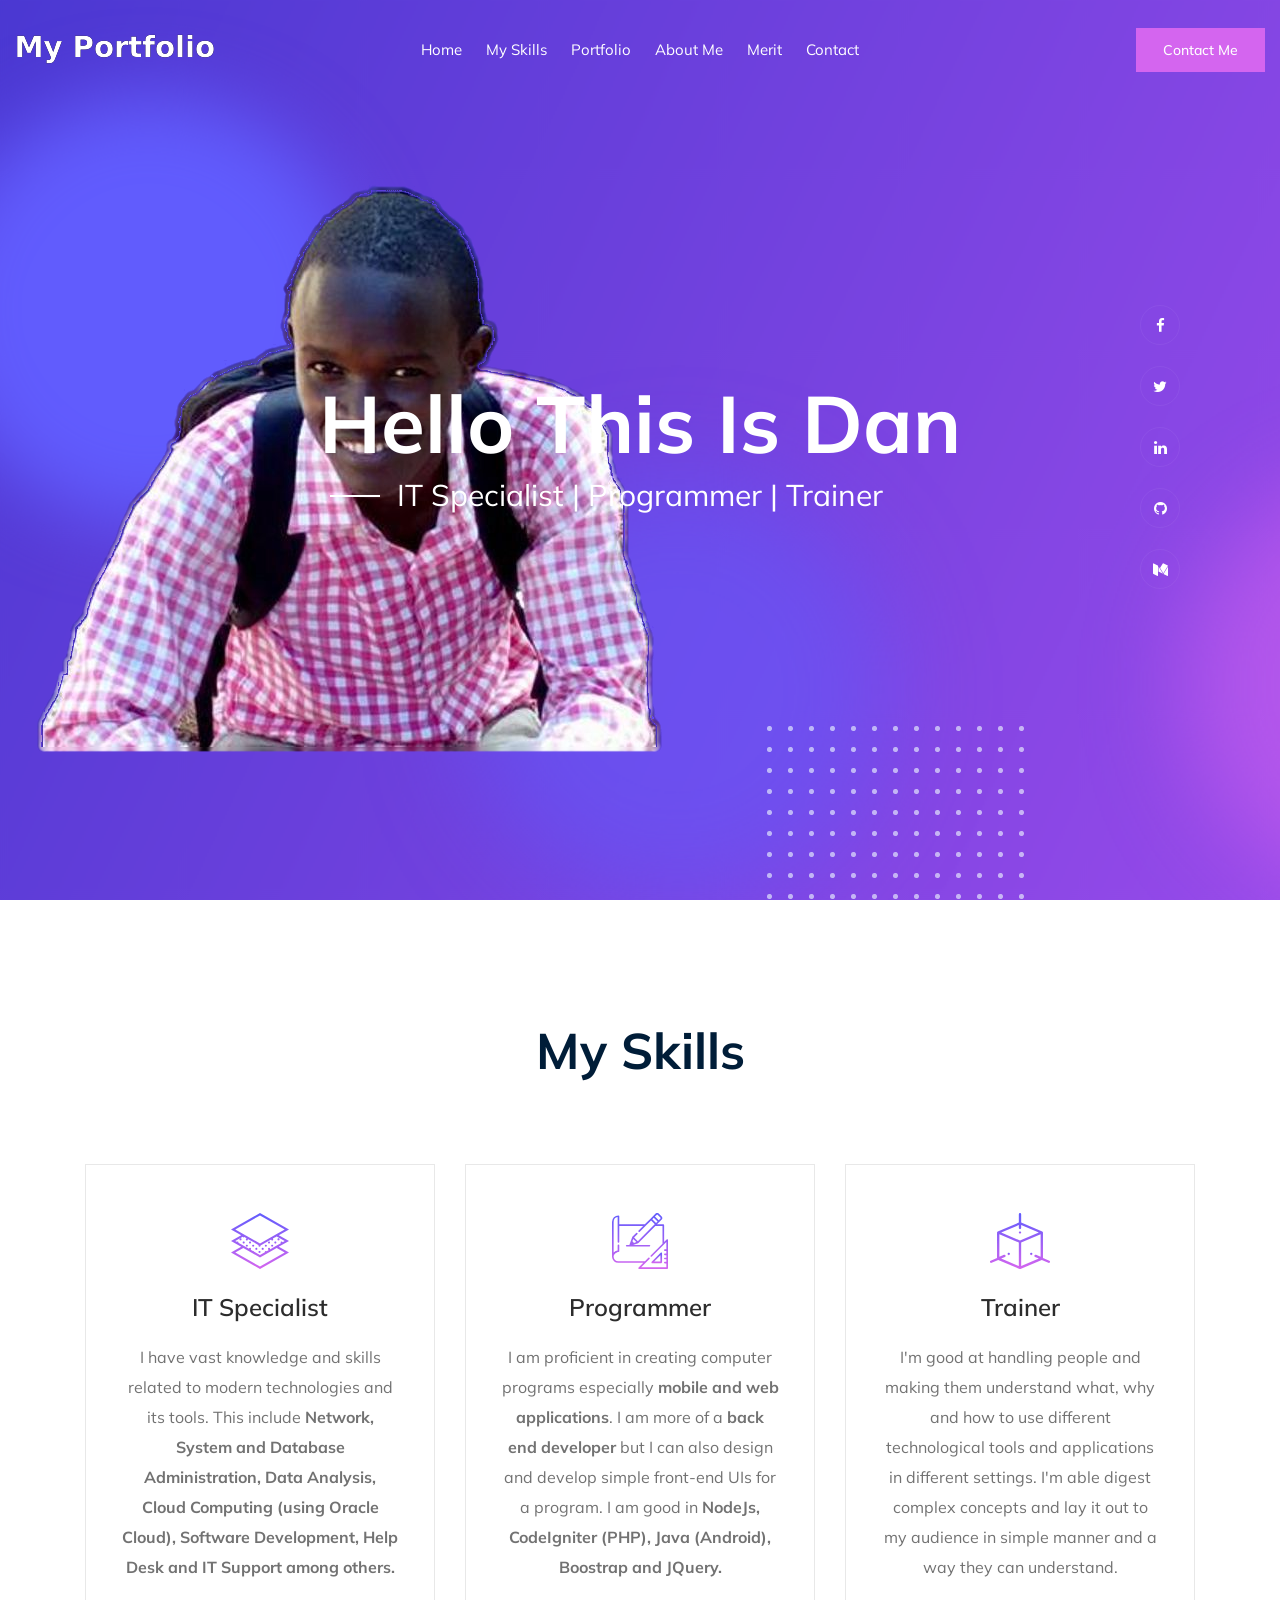
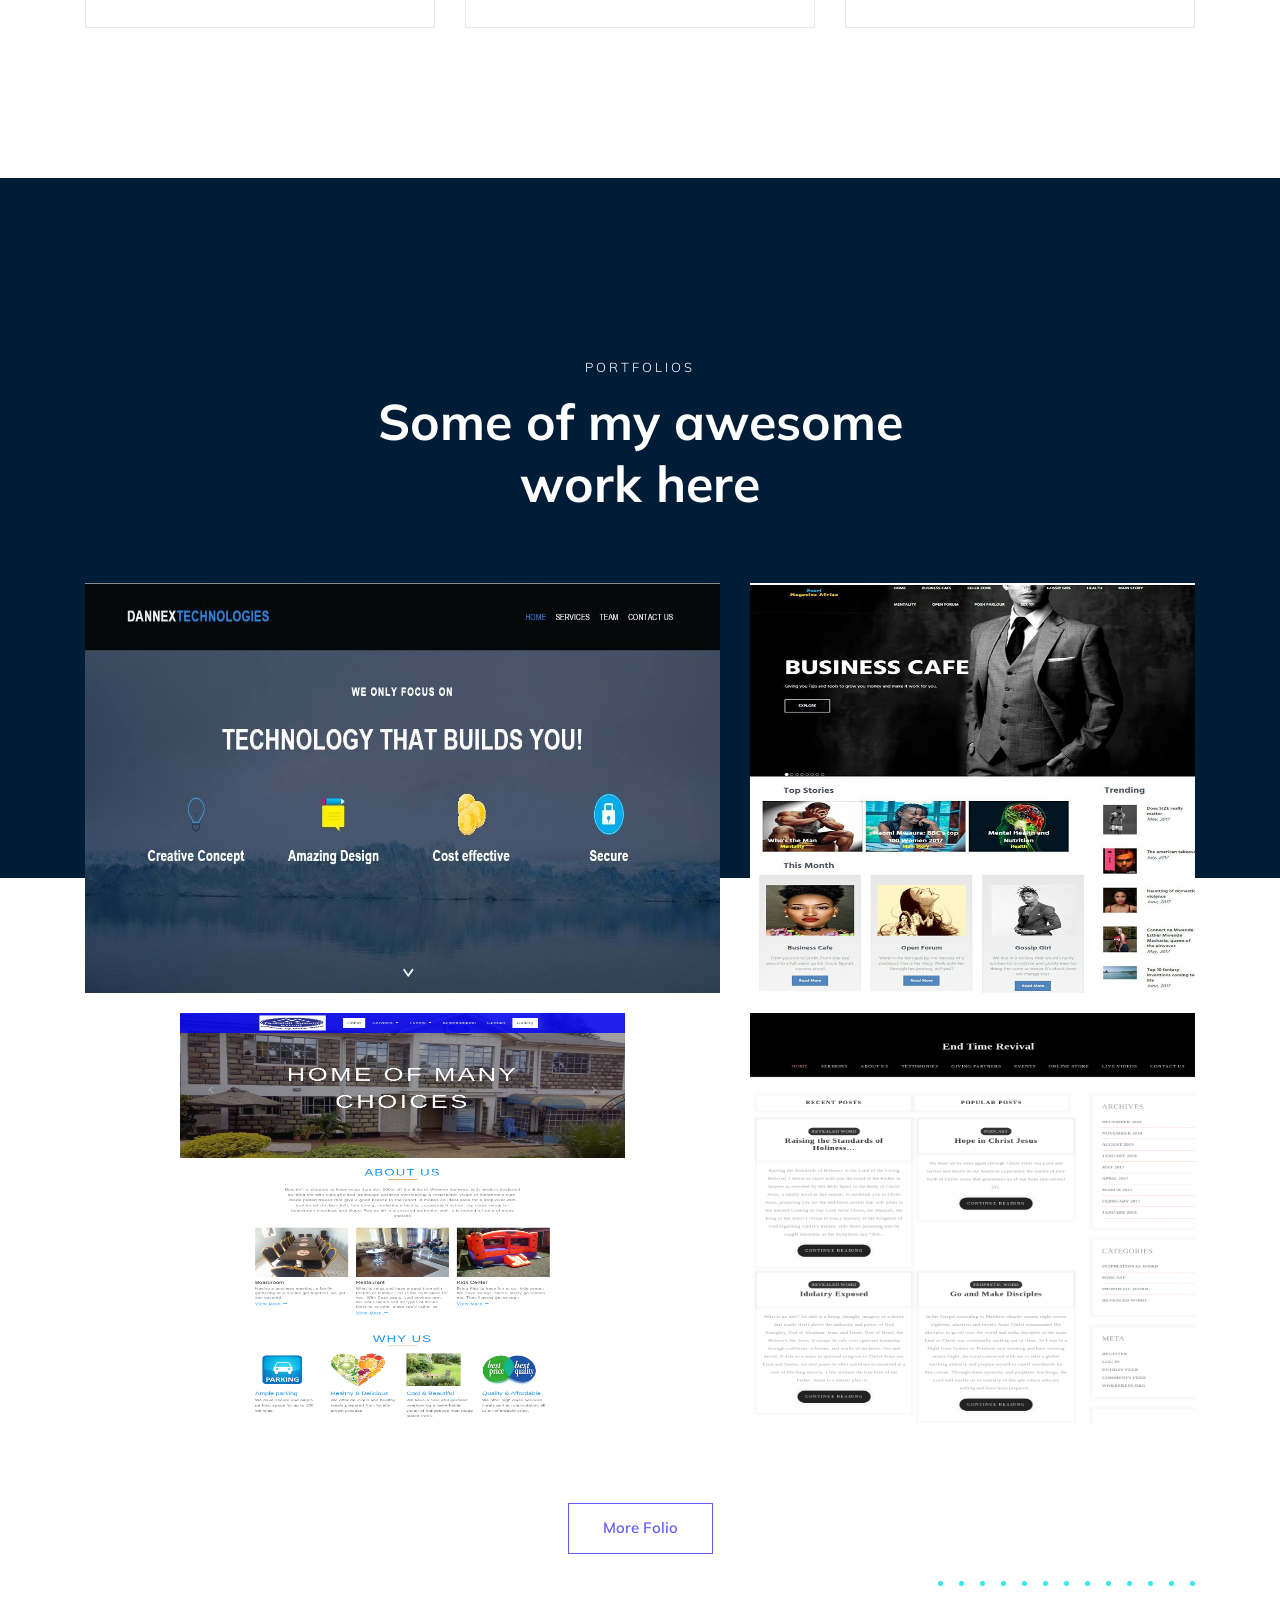
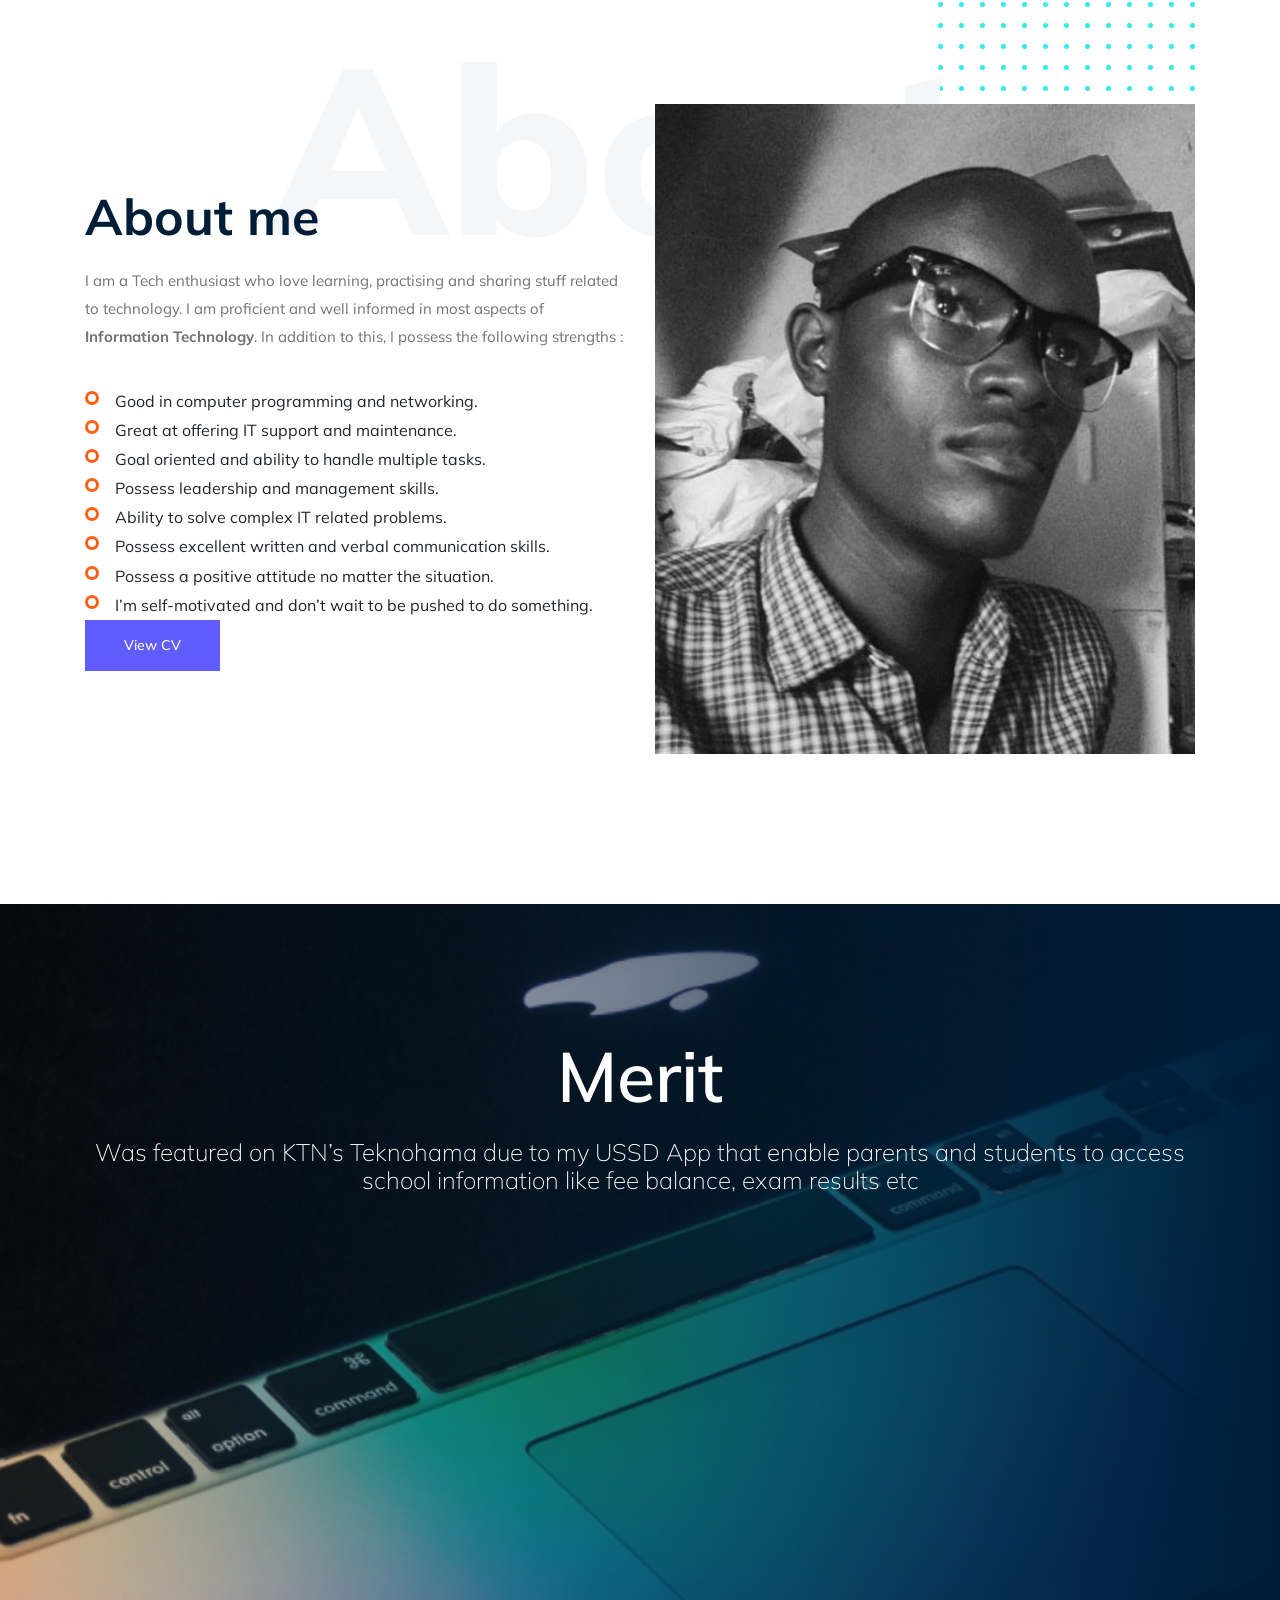
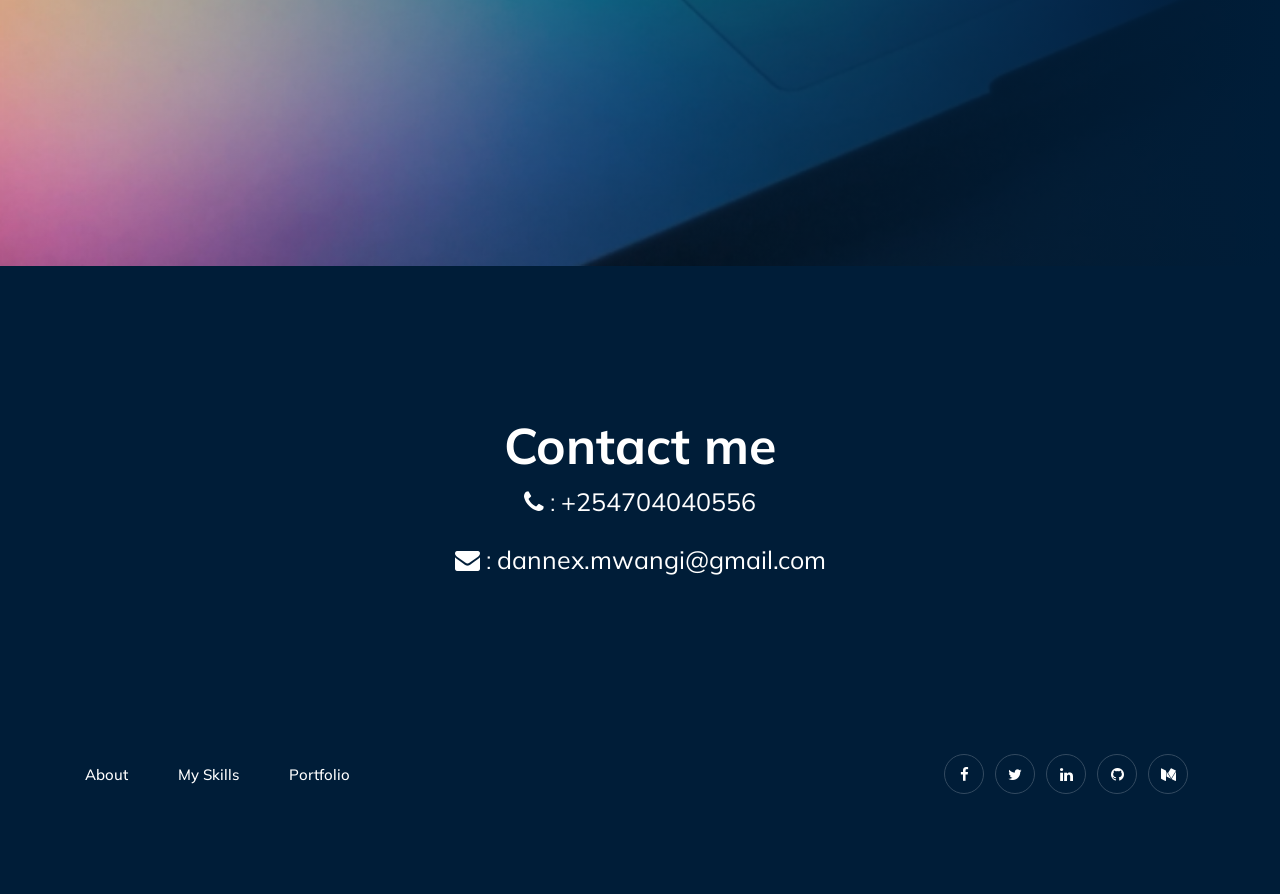
==== index.html @ 3b5d4f6f "initial commit" ====
<!doctype html>
<html class="no-js" lang="eng">

<head>
    <meta charset="utf-8">
    <meta http-equiv="x-ua-compatible" content="ie=edge">
    <title>My Portfolio</title>
    <meta name="description" content="portfolio for daniel mwangi gachohi (dannex daniels) sharing his skills, experience and everything about his career.">
    <meta name="viewport" content="width=device-width, initial-scale=1">

    <!-- <link rel="manifest" href="site.webmanifest"> -->
    <!-- Place favicon.ico in the root directory -->

    <!-- CSS here -->
    <link rel="stylesheet" href="css/bootstrap.min.css">
    <link rel="stylesheet" href="css/owl.carousel.min.css">
    <link rel="stylesheet" href="css/magnific-popup.css">
    <link rel="stylesheet" href="css/font-awesome.min.css">
    <link rel="stylesheet" href="css/themify-icons.css">
    <link rel="stylesheet" href="css/nice-select.css">
    <link rel="stylesheet" href="css/flaticon.css">
    <link rel="stylesheet" href="css/gijgo.css">
    <link rel="stylesheet" href="css/animate.min.css">
    <link rel="stylesheet" href="css/slick.css">
    <link rel="stylesheet" href="css/slicknav.css">
    <link rel="stylesheet" href="css/style.css">
    <!-- <link rel="stylesheet" href="css/responsive.css"> -->
</head>

<body>
    <!--[if lte IE 9]>
            <p class="browserupgrade">You are using an <strong>outdated</strong> browser. Please <a href="https://browsehappy.com/">upgrade your browser</a> to improve your experience and security.</p>
        <![endif]-->

    <!-- header-start -->
    <header>
        <div class="header-area ">
            <div id="sticky-header" class="main-header-area">
                <div class="container-fluid">
                    <div class="row align-items-center">
                        <div class="col-xl-3 col-lg-2">
                            <div class="logo">
                                <a href="index.html">
                                    <img src="img/logo.png" alt="">
                                </a>
                            </div>
                        </div>
                        <div class="col-xl-6 col-lg-7">
                            <div class="main-menu  d-none d-lg-block">
                                <nav>
                                    <ul id="navigation">
                                        <li><a class="active" href="index.html">home</a></li>
                                        <li><a href="#my_skills">My Skills</a></li>
                                        <li><a href="#portfolio">Portfolio</a></li>
                                        <li><a href="#about_me">About Me</a></li>
                                        <li><a href="#merit">Merit</a></li>
                                        <li><a href="#contact">Contact</a></li>
                                    </ul>
                                </nav>
                            </div>
                        </div>
                        <div class="col-xl-3 col-lg-3 d-none d-lg-block">
                            <div class="Appointment">
                                <div class="book_btn d-none d-lg-block">
                                    <a  href="#contact">Contact Me</a>
                                </div>
                            </div>
                        </div>
                        <div class="col-12">
                            <div class="mobile_menu d-block d-lg-none"></div>
                        </div>
                    </div>

                </div>
            </div>
        </div>
    </header>
    <!-- header-end -->

    <!-- slider_area_start -->
    <div class="slider_area">
        <div class="single_slider  d-flex align-items-center slider_bg_1">
            <div class="container">
                <div class="row align-items-center">
                    <div class="col-md-12">
                        <div class="slider_text text-center">
                            <h3>
                                Hello This is Dan
                            </h3>
                            <span>IT Specialist | Programmer | Trainer</span>
                        </div>
                    </div>
                </div>
            </div>
            <div class="shap_pattern d-none d-lg-block">
                <img src="img/about/grid.png" alt="">
            </div>
            <div class="social_links">
                <ul>
                    <li><a href="https://www.facebook.com/Dannex.Daniels"> <i class="fa fa-facebook"></i> </a></li>
                    <li><a href="https://www.twitter.com/danieldannex"> <i class="fa fa-twitter"></i> </a></li>
                    <li><a href="https://www.linkedin.com/in/daniel-mwangi-b3950995"> <i class="fa fa-linkedin"></i> </a></li>
                    <li><a href="https://www.github.com/DannexDaniels"> <i class="fa fa-github"></i> </a></li>
                    <li><a href="https://medium.com/@dannexdaniels"> <i class="fa fa-medium"></i> </a></li>
                </ul>
            </div>

        </div>
    </div>
    <!-- slider_area_end -->

    <!-- service_area  -->
    <div class="service_area" id="my_skills">
        <div class="container">
            <div class="row">
                <div class="col-xl-12">
                    <div class="section_title text-center mb-65">
                        <h3>My Skills</h3>
                    </div>
                </div>
            </div>
            <div class="row">
                <div class="col-xl-4 col-md-4">
                    <div class="single_service text-center">
                        <div class="icon">
                            <img src="img/svg_icon/1.svg" alt="">
                        </div>
                        <h3>IT Specialist</h3>
                        <p>I have vast knowledge and skills related to modern technologies and its tools. This include <strong>Network, System and Database Administration, Data Analysis, Cloud Computing (using Oracle Cloud), Software Development, Help Desk and IT Support among others.</strong></p>
                    </div>
                </div>
                <div class="col-xl-4 col-md-4">
                    <div class="single_service text-center">
                        <div class="icon">
                            <img src="img/svg_icon/2.svg" alt="">
                        </div>
                        <h3>Programmer</h3>
                        <p>I am proficient in creating computer programs especially <strong>mobile and web applications</strong>. I am more of a <strong>back end developer</strong> but I can also design and develop simple front-end UIs for a program. I am good in <strong>NodeJs, CodeIgniter (PHP), Java (Android), Boostrap and JQuery.</strong></p>
                    </div>
                </div>
                <div class="col-xl-4 col-md-4">
                    <div class="single_service text-center">
                        <div class="icon">
                            <img src="img/svg_icon/3.svg" alt="">
                        </div>
                        <h3>Trainer</h3>
                        <p>I'm good at handling people and making them understand what, why and how to use different technological tools and applications in different settings. I'm able digest complex concepts and lay it out to my audience in simple manner and a way they can understand. </p>
                    </div>
                </div>
            </div>
        </div>
    </div>
    <!--/ service_area  -->

    <!-- portfolio_area -->
    <div class="portfolio_area portfolio_bg_1" id="portfolio">
        <div class="container">
            <div class="row">
                <div class="col-xl-12">
                    <div class="section_title white_text text-center">
                        <span>Portfolios</span>
                        <h3>Some of my awesome <br>
                                work here</h3>
                    </div>
                </div>
            </div>
        </div>
    </div>
    <!--/ portfolio_area -->

    <!-- portfolio_image_area  -->
    <div class="portfolio_image_area">
        <div class="container">
            <div class="row">
                <div class="col-xl-7 col-md-7">
                    <div class="single_Portfolio">
                        <div class="portfolio_thumb">
                            <img src="img/portfolio/dannex.jpg" alt="">
                        </div>
                        <a href="img/portfolio/dannex.jpg" class="popup popup-image"></a>
                        <div class="portfolio_hover">
                            <div class="title">
                                    <h3>Dannex Technologies website</h3>
                            </div>
                        </div>
                    </div>
                </div>
                <div class="col-xl-5 col-md-5">
                    <div class="single_Portfolio">
                        <div class="portfolio_thumb">
                            <img src="img/portfolio/pearl.jpg" alt="">
                        </div>
                        <a href="img/portfolio/pearl.jpg" class="popup popup-image"></a>
                        <div class="portfolio_hover">
                            <div class="title">
                                    <h3>Pearl Online Magazine</h3>
                            </div>
                        </div>
                    </div>
                </div>
                <div class="col-xl-1 col-md-1 col-lg-1">

                </div>
                <div class="col-xl-5 col-md-5 col-lg-5">
                    <div class="single_Portfolio">
                        <div class="portfolio_thumb">
                            <img src="img/portfolio/downhill.png" alt="">
                        </div>
                        <a href="img/portfolio/downhill.png" class="popup popup-image"></a>
                        <div class="portfolio_hover">
                            <div class="title">
                                    <h3>Downhill Restaurant Website</h3>
                            </div>
                        </div>
                    </div>
                </div>
                <div class="col-xl-1 col-md-1 col-lg-1">

                </div>
                <div class="col-xl-5 col-md-5 col-lg-5">
                    <div class="single_Portfolio">
                        <div class="portfolio_thumb">
                            <img src="img/portfolio/endtimes.png" alt="">
                        </div>
                        <a href="img/portfolio/endtimes.png" class="popup popup-image"></a>
                        <div class="portfolio_hover">
                            <div class="title">
                                    <h3>End Times Revival Website</h3>
                            </div>
                        </div>
                    </div>
                </div>
            </div>
            <div class="row">
                <div class="col-xl-12">
                    <div class="more_portfolio text-center">
                        <a class="line_btn" href="#">More Folio</a>
                    </div>
                </div>
            </div>
        </div>
    </div>
    <!--/ portfolio_image_area  -->

    <!-- about_me  -->
    <div class="about_me" id="about_me">
        <div class="about_large_title d-none d-lg-block">
                About
        </div>
        <div class="container">
            <div class="row align-items-center">
                <div class="col-xl-6 col-md-6">
                    <div class="about_e_details">
                        <h3>About me</h3>
                        <p> I am a Tech enthusiast who love learning, practising and sharing stuff related to technology. I am proficient and well informed in most aspects of <strong>Information Technology</strong>. In addition to this, I possess the following strengths :</p>
                        <div class="">
                            <ul class="unordered-list">
                                <li>Good in computer programming and networking.</li>
                                <li>Great at offering IT support and maintenance.</li>
                                <li>Goal oriented and ability to handle multiple tasks.</li>
                                <li>Possess leadership and management skills.</li>
                                <li>Ability to solve complex IT related problems.</li>
                                <li>Possess excellent written and verbal communication skills.</li>
                                <li>Possess a positive attitude no matter the situation.</li>
                                <li>I’m self-motivated and don’t wait to be pushed to do something.</li>
                            </ul>
                        </div>
                        <div class="download_cv">
                            <a class="boxed-btn3" href="https://docs.google.com/document/d/1R4op0Xu1MMevDq2A_UD_5sKNTff9Oa8b3oMnlu7GTB0/edit?usp=sharing">View CV</a>
                        </div>
                    </div>
                </div>
                <div class="col-xl-6 col-md-6">
                    <div class="about_img">
                        <div class="color_pattern d-none d-lg-block">
                            <img src="img/about/color_grid.png" alt="">
                        </div>
                        <div class="my_Pic">
                                <img src="img/about/about.png" alt="">
                        </div>
                    </div>
                </div>
            </div>
        </div>
    </div>
    <!--/ about_me  -->

    <!--<div class="counter_area">
        <div class="container">
            <div class="row">
                <div class="col-xl-4 col-md-4">
                    <div class="single_counter text-center">
                        <h3>
                            <span class="counter" >520 </span><span>+</span>
                        </h3>
                        <p>Total Projects</p>
                    </div>
                </div>
                <div class="col-xl-4 col-md-4">
                    <div class="single_counter text-center">
                        <h3>
                            <span class="counter">244 </span>
                        </h3>
                        <p>On Going Projects</p>
                    </div>
                </div>
                <div class="col-xl-4 col-md-4">
                    <div class="single_counter text-center">
                        <h3>
                            <span class="counter" >95 </span> <span>%</span>
                        </h3>
                        <p>Job Success</p>
                    </div>
                </div>
            </div>
        </div>
    </div>-->

    <!-- testimonial_area  -->
    <div class="testimonial_area " id="merit">
            <div class="container">
                <div class="row">
                    <div class="col-xl-12">
                        <div class="merit_area">
                            <center><h3 style="font-size: 70px;font-weight: 600;color: #ffffff;">Merit</h3>
                                <p style="font-size: 24px;font-weight: 200;color: #ffffff;margin-top: 20px;margin-bottom: 36px;">Was featured on KTN’s Teknohama due to my USSD App that enable parents and students to access school information like fee balance, exam results etc</p></center>
                            <iframe width="100%" height="500" src="https://www.youtube.com/embed/jx09dMJZLlM" frameborder="0" allow="accelerometer; autoplay; encrypted-media; gyroscope; picture-in-picture" allowfullscreen></iframe>
                        </div>
                    </div>
                </div>
            </div>
        </div>
        <!-- /testimonial_area  -->
    
    <div class="discuss_projects" id="contact">
        <div class="container">
            <div class="row">
                <div class="col-xl-12">
                    <div class="project_text text-center">
                        <h3>Contact me</h3>

                        <p style="font-size: 25px"><i class="fa fa-phone"></i> : <strong>+254704040556</strong></p>
                        <p style="font-size: 25px"><i class="fa fa-envelope"></i> : <strong>dannex.mwangi@gmail.com</strong> </p>
                    </div>
                </div>
            </div>
        </div>
    </div>

    <!-- footer start -->
    <footer class="footer">
        <div class="footer_top">
            <div class="container">
                <div class="row align-items-center">
                    <div class="col-xl-6 col-md-6">
                        <div class="menu_links">
                            <ul>
                                <li><a href="#about_me">About</a></li>
                                <li><a href="#my_skills">My Skills</a></li>
                                <li><a href="#portfolio">Portfolio</a></li>
                            </ul>
                        </div>
                    </div>
                    <div class="col-xl-6 col-md-6">
                        <div class="socail_links">
                            <ul>
                                <li><a href="https://www.facebook.com/Dannex.Daniels"> <i class="fa fa-facebook"></i> </a></li>
                                <li><a href="https://www.twitter.com/danieldannex"> <i class="fa fa-twitter"></i> </a></li>
                                <li><a href="https://www.linkedin.com/in/daniel-mwangi-b3950995"> <i class="fa fa-linkedin"></i> </a></li>
                                <li><a href="https://www.github.com/DannexDaniels"> <i class="fa fa-github"></i> </a></li>
                                <li><a href="https://medium.com/@dannexdaniels"> <i class="fa fa-medium"></i> </a></li>
                            </ul>
                        </div>
                    </div>
                </div>
            </div>
        </div>
        <!--<div class="copy-right_text">
            <div class="container">
                <div class="footer_border"></div>
                <div class="row">
                    <div class="col-xl-12">
                        <p class="copy_right text-center">
                            &lt;!&ndash; Link back to Colorlib can't be removed. Template is licensed under CC BY 3.0. &ndash;&gt;
Copyright &copy;<script>document.write(new Date().getFullYear());</script> All rights reserved | This template is made with <i class="fa fa-heart-o" aria-hidden="true"></i> by <a href="https://colorlib.com" target="_blank">Colorlib</a>
&lt;!&ndash; Link back to Colorlib can't be removed. Template is licensed under CC BY 3.0. &ndash;&gt;
                        </p>
                    </div>
                </div>
            </div>
        </div>-->
    </footer>
    <!--/ footer end  -->

    <!-- JS here -->
    <script src="js/vendor/modernizr-3.5.0.min.js"></script>
    <script src="js/vendor/jquery-1.12.4.min.js"></script>
    <script src="js/popper.min.js"></script>
    <script src="js/bootstrap.min.js"></script>
    <script src="js/owl.carousel.min.js"></script>
    <script src="js/isotope.pkgd.min.js"></script>
    <script src="js/ajax-form.js"></script>
    <script src="js/waypoints.min.js"></script>
    <script src="js/jquery.counterup.min.js"></script>
    <script src="js/imagesloaded.pkgd.min.js"></script>
    <script src="js/scrollIt.js"></script>
    <script src="js/jquery.scrollUp.min.js"></script>
    <script src="js/wow.min.js"></script>
    <script src="js/nice-select.min.js"></script>
    <script src="js/jquery.slicknav.min.js"></script>
    <script src="js/jquery.magnific-popup.min.js"></script>
    <script src="js/plugins.js"></script>
    <script src="js/gijgo.min.js"></script>

    <!--contact js-->
    <script src="js/contact.js"></script>
    <script src="js/jquery.ajaxchimp.min.js"></script>
    <script src="js/jquery.form.js"></script>
    <script src="js/jquery.validate.min.js"></script>
    <script src="js/mail-script.js"></script>

    <script src="js/main.js"></script>
</body>

</html>
---- css/themify-icons.css ----
@font-face {
	font-family: 'themify';
	src:url('../fonts/themify.eot?-fvbane');
	src:url('../fonts/themify.eot?#iefix-fvbane') format('embedded-opentype'),
		url('../fonts/themify.woff?-fvbane') format('woff'),
		url('../fonts/themify.ttf?-fvbane') format('truetype'),
		url('../fonts/themify.svg?-fvbane#themify') format('svg');
	font-weight: normal;
	font-style: normal;
}

[class^="ti-"], [class*=" ti-"] {
	font-family: 'themify';
	/* speak: none; */
	font-style: normal;
	font-weight: normal;
	font-variant: normal;
	text-transform: none;
	line-height: 1;

	/* Better Font Rendering =========== */
	-webkit-font-smoothing: antialiased;
	-moz-osx-font-smoothing: grayscale;
}

.ti-wand:before {
	content: "\e600";
}
.ti-volume:before {
	content: "\e601";
}
.ti-user:before {
	content: "\e602";
}
.ti-unlock:before {
	content: "\e603";
}
.ti-unlink:before {
	content: "\e604";
}
.ti-trash:before {
	content: "\e605";
}
.ti-thought:before {
	content: "\e606";
}
.ti-target:before {
	content: "\e607";
}
.ti-tag:before {
	content: "\e608";
}
.ti-tablet:before {
	content: "\e609";
}
.ti-star:before {
	content: "\e60a";
}
.ti-spray:before {
	content: "\e60b";
}
.ti-signal:before {
	content: "\e60c";
}
.ti-shopping-cart:before {
	content: "\e60d";
}
.ti-shopping-cart-full:before {
	content: "\e60e";
}
.ti-settings:before {
	content: "\e60f";
}
.ti-search:before {
	content: "\e610";
}
.ti-zoom-in:before {
	content: "\e611";
}
.ti-zoom-out:before {
	content: "\e612";
}
.ti-cut:before {
	content: "\e613";
}
.ti-ruler:before {
	content: "\e614";
}
.ti-ruler-pencil:before {
	content: "\e615";
}
.ti-ruler-alt:before {
	content: "\e616";
}
.ti-bookmark:before {
	content: "\e617";
}
.ti-bookmark-alt:before {
	content: "\e618";
}
.ti-reload:before {
	content: "\e619";
}
.ti-plus:before {
	content: "\e61a";
}
.ti-pin:before {
	content: "\e61b";
}
.ti-pencil:before {
	content: "\e61c";
}
.ti-pencil-alt:before {
	content: "\e61d";
}
.ti-paint-roller:before {
	content: "\e61e";
}
.ti-paint-bucket:before {
	content: "\e61f";
}
.ti-na:before {
	content: "\e620";
}
.ti-mobile:before {
	content: "\e621";
}
.ti-minus:before {
	content: "\e622";
}
.ti-medall:before {
	content: "\e623";
}
.ti-medall-alt:before {
	content: "\e624";
}
.ti-marker:before {
	content: "\e625";
}
.ti-marker-alt:before {
	content: "\e626";
}
.ti-arrow-up:before {
	content: "\e627";
}
.ti-arrow-right:before {
	content: "\e628";
}
.ti-arrow-left:before {
	content: "\e629";
}
.ti-arrow-down:before {
	content: "\e62a";
}
.ti-lock:before {
	content: "\e62b";
}
.ti-location-arrow:before {
	content: "\e62c";
}
.ti-link:before {
	content: "\e62d";
}
.ti-layout:before {
	content: "\e62e";
}
.ti-layers:before {
	content: "\e62f";
}
.ti-layers-alt:before {
	content: "\e630";
}
.ti-key:before {
	content: "\e631";
}
.ti-import:before {
	content: "\e632";
}
.ti-image:before {
	content: "\e633";
}
.ti-heart:before {
	content: "\e634";
}
.ti-heart-broken:before {
	content: "\e635";
}
.ti-hand-stop:before {
	content: "\e636";
}
.ti-hand-open:before {
	content: "\e637";
}
.ti-hand-drag:before {
	content: "\e638";
}
.ti-folder:before {
	content: "\e639";
}
.ti-flag:before {
	content: "\e63a";
}
.ti-flag-alt:before {
	content: "\e63b";
}
.ti-flag-alt-2:before {
	content: "\e63c";
}
.ti-eye:before {
	content: "\e63d";
}
.ti-export:before {
	content: "\e63e";
}
.ti-exchange-vertical:before {
	content: "\e63f";
}
.ti-desktop:before {
	content: "\e640";
}
.ti-cup:before {
	content: "\e641";
}
.ti-crown:before {
	content: "\e642";
}
.ti-comments:before {
	content: "\e643";
}
.ti-comment:before {
	content: "\e644";
}
.ti-comment-alt:before {
	content: "\e645";
}
.ti-close:before {
	content: "\e646";
}
.ti-clip:before {
	content: "\e647";
}
.ti-angle-up:before {
	content: "\e648";
}
.ti-angle-right:before {
	content: "\e649";
}
.ti-angle-left:before {
	content: "\e64a";
}
.ti-angle-down:before {
	content: "\e64b";
}
.ti-check:before {
	content: "\e64c";
}
.ti-check-box:before {
	content: "\e64d";
}
.ti-camera:before {
	content: "\e64e";
}
.ti-announcement:before {
	content: "\e64f";
}
.ti-brush:before {
	content: "\e650";
}
.ti-briefcase:before {
	content: "\e651";
}
.ti-bolt:before {
	content: "\e652";
}
.ti-bolt-alt:before {
	content: "\e653";
}
.ti-blackboard:before {
	content: "\e654";
}
.ti-bag:before {
	content: "\e655";
}
.ti-move:before {
	content: "\e656";
}
.ti-arrows-vertical:before {
	content: "\e657";
}
.ti-arrows-horizontal:before {
	content: "\e658";
}
.ti-fullscreen:before {
	content: "\e659";
}
.ti-arrow-top-right:before {
	content: "\e65a";
}
.ti-arrow-top-left:before {
	content: "\e65b";
}
.ti-arrow-circle-up:before {
	content: "\e65c";
}
.ti-arrow-circle-right:before {
	content: "\e65d";
}
.ti-arrow-circle-left:before {
	content: "\e65e";
}
.ti-arrow-circle-down:before {
	content: "\e65f";
}
.ti-angle-double-up:before {
	content: "\e660";
}
.ti-angle-double-right:before {
	content: "\e661";
}
.ti-angle-double-left:before {
	content: "\e662";
}
.ti-angle-double-down:before {
	content: "\e663";
}
.ti-zip:before {
	content: "\e664";
}
.ti-world:before {
	content: "\e665";
}
.ti-wheelchair:before {
	content: "\e666";
}
.ti-view-list:before {
	content: "\e667";
}
.ti-view-list-alt:before {
	content: "\e668";
}
.ti-view-grid:before {
	content: "\e669";
}
.ti-uppercase:before {
	content: "\e66a";
}
.ti-upload:before {
	content: "\e66b";
}
.ti-underline:before {
	content: "\e66c";
}
.ti-truck:before {
	content: "\e66d";
}
.ti-timer:before {
	content: "\e66e";
}
.ti-ticket:before {
	content: "\e66f";
}
.ti-thumb-up:before {
	content: "\e670";
}
.ti-thumb-down:before {
	content: "\e671";
}
.ti-text:before {
	content: "\e672";
}
.ti-stats-up:before {
	content: "\e673";
}
.ti-stats-down:before {
	content: "\e674";
}
.ti-split-v:before {
	content: "\e675";
}
.ti-split-h:before {
	content: "\e676";
}
.ti-smallcap:before {
	content: "\e677";
}
.ti-shine:before {
	content: "\e678";
}
.ti-shift-right:before {
	content: "\e679";
}
.ti-shift-left:before {
	content: "\e67a";
}
.ti-shield:before {
	content: "\e67b";
}
.ti-notepad:before {
	content: "\e67c";
}
.ti-server:before {
	content: "\e67d";
}
.ti-quote-right:before {
	content: "\e67e";
}
.ti-quote-left:before {
	content: "\e67f";
}
.ti-pulse:before {
	content: "\e680";
}
.ti-printer:before {
	content: "\e681";
}
.ti-power-off:before {
	content: "\e682";
}
.ti-plug:before {
	content: "\e683";
}
.ti-pie-chart:before {
	content: "\e684";
}
.ti-paragraph:before {
	content: "\e685";
}
.ti-panel:before {
	content: "\e686";
}
.ti-package:before {
	content: "\e687";
}
.ti-music:before {
	content: "\e688";
}
.ti-music-alt:before {
	content: "\e689";
}
.ti-mouse:before {
	content: "\e68a";
}
.ti-mouse-alt:before {
	content: "\e68b";
}
.ti-money:before {
	content: "\e68c";
}
.ti-microphone:before {
	content: "\e68d";
}
.ti-menu:before {
	content: "\e68e";
}
.ti-menu-alt:before {
	content: "\e68f";
}
.ti-map:before {
	content: "\e690";
}
.ti-map-alt:before {
	content: "\e691";
}
.ti-loop:before {
	content: "\e692";
}
.ti-location-pin:before {
	content: "\e693";
}
.ti-list:before {
	content: "\e694";
}
.ti-light-bulb:before {
	content: "\e695";
}
.ti-Italic:before {
	content: "\e696";
}
.ti-info:before {
	content: "\e697";
}
.ti-infinite:before {
	content: "\e698";
}
.ti-id-badge:before {
	content: "\e699";
}
.ti-hummer:before {
	content: "\e69a";
}
.ti-home:before {
	content: "\e69b";
}
.ti-help:before {
	content: "\e69c";
}
.ti-headphone:before {
	content: "\e69d";
}
.ti-harddrives:before {
	content: "\e69e";
}
.ti-harddrive:before {
	content: "\e69f";
}
.ti-gift:before {
	content: "\e6a0";
}
.ti-game:before {
	content: "\e6a1";
}
.ti-filter:before {
	content: "\e6a2";
}
.ti-files:before {
	content: "\e6a3";
}
.ti-file:before {
	content: "\e6a4";
}
.ti-eraser:before {
	content: "\e6a5";
}
.ti-envelope:before {
	content: "\e6a6";
}
.ti-download:before {
	content: "\e6a7";
}
.ti-direction:before {
	content: "\e6a8";
}
.ti-direction-alt:before {
	content: "\e6a9";
}
.ti-dashboard:before {
	content: "\e6aa";
}
.ti-control-stop:before {
	content: "\e6ab";
}
.ti-control-shuffle:before {
	content: "\e6ac";
}
.ti-control-play:before {
	content: "\e6ad";
}
.ti-control-pause:before {
	content: "\e6ae";
}
.ti-control-forward:before {
	content: "\e6af";
}
.ti-control-backward:before {
	content: "\e6b0";
}
.ti-cloud:before {
	content: "\e6b1";
}
.ti-cloud-up:before {
	content: "\e6b2";
}
.ti-cloud-down:before {
	content: "\e6b3";
}
.ti-clipboard:before {
	content: "\e6b4";
}
.ti-car:before {
	content: "\e6b5";
}
.ti-calendar:before {
	content: "\e6b6";
}
.ti-book:before {
	content: "\e6b7";
}
.ti-bell:before {
	content: "\e6b8";
}
.ti-basketball:before {
	content: "\e6b9";
}
.ti-bar-chart:before {
	content: "\e6ba";
}
.ti-bar-chart-alt:before {
	content: "\e6bb";
}
.ti-back-right:before {
	content: "\e6bc";
}
.ti-back-left:before {
	content: "\e6bd";
}
.ti-arrows-corner:before {
	content: "\e6be";
}
.ti-archive:before {
	content: "\e6bf";
}
.ti-anchor:before {
	content: "\e6c0";
}
.ti-align-right:before {
	content: "\e6c1";
}
.ti-align-left:before {
	content: "\e6c2";
}
.ti-align-justify:before {
	content: "\e6c3";
}
.ti-align-center:before {
	content: "\e6c4";
}
.ti-alert:before {
	content: "\e6c5";
}
.ti-alarm-clock:before {
	content: "\e6c6";
}
.ti-agenda:before {
	content: "\e6c7";
}
.ti-write:before {
	content: "\e6c8";
}
.ti-window:before {
	content: "\e6c9";
}
.ti-widgetized:before {
	content: "\e6ca";
}
.ti-widget:before {
	content: "\e6cb";
}
.ti-widget-alt:before {
	content: "\e6cc";
}
.ti-wallet:before {
	content: "\e6cd";
}
.ti-video-clapper:before {
	content: "\e6ce";
}
.ti-video-camera:before {
	content: "\e6cf";
}
.ti-vector:before {
	content: "\e6d0";
}
.ti-themify-logo:before {
	content: "\e6d1";
}
.ti-themify-favicon:before {
	content: "\e6d2";
}
.ti-themify-favicon-alt:before {
	content: "\e6d3";
}
.ti-support:before {
	content: "\e6d4";
}
.ti-stamp:before {
	content: "\e6d5";
}
.ti-split-v-alt:before {
	content: "\e6d6";
}
.ti-slice:before {
	content: "\e6d7";
}
.ti-shortcode:before {
	content: "\e6d8";
}
.ti-shift-right-alt:before {
	content: "\e6d9";
}
.ti-shift-left-alt:before {
	content: "\e6da";
}
.ti-ruler-alt-2:before {
	content: "\e6db";
}
.ti-receipt:before {
	content: "\e6dc";
}
.ti-pin2:before {
	content: "\e6dd";
}
.ti-pin-alt:before {
	content: "\e6de";
}
.ti-pencil-alt2:before {
	content: "\e6df";
}
.ti-palette:before {
	content: "\e6e0";
}
.ti-more:before {
	content: "\e6e1";
}
.ti-more-alt:before {
	content: "\e6e2";
}
.ti-microphone-alt:before {
	content: "\e6e3";
}
.ti-magnet:before {
	content: "\e6e4";
}
.ti-line-double:before {
	content: "\e6e5";
}
.ti-line-dotted:before {
	content: "\e6e6";
}
.ti-line-dashed:before {
	content: "\e6e7";
}
.ti-layout-width-full:before {
	content: "\e6e8";
}
.ti-layout-width-default:before {
	content: "\e6e9";
}
.ti-layout-width-default-alt:before {
	content: "\e6ea";
}
.ti-layout-tab:before {
	content: "\e6eb";
}
.ti-layout-tab-window:before {
	content: "\e6ec";
}
.ti-layout-tab-v:before {
	content: "\e6ed";
}
.ti-layout-tab-min:before {
	content: "\e6ee";
}
.ti-layout-slider:before {
	content: "\e6ef";
}
.ti-layout-slider-alt:before {
	content: "\e6f0";
}
.ti-layout-sidebar-right:before {
	content: "\e6f1";
}
.ti-layout-sidebar-none:before {
	content: "\e6f2";
}
.ti-layout-sidebar-left:before {
	content: "\e6f3";
}
.ti-layout-placeholder:before {
	content: "\e6f4";
}
.ti-layout-menu:before {
	content: "\e6f5";
}
.ti-layout-menu-v:before {
	content: "\e6f6";
}
.ti-layout-menu-separated:before {
	content: "\e6f7";
}
.ti-layout-menu-full:before {
	content: "\e6f8";
}
.ti-layout-media-right-alt:before {
	content: "\e6f9";
}
.ti-layout-media-right:before {
	content: "\e6fa";
}
.ti-layout-media-overlay:before {
	content: "\e6fb";
}
.ti-layout-media-overlay-alt:before {
	content: "\e6fc";
}
.ti-layout-media-overlay-alt-2:before {
	content: "\e6fd";
}
.ti-layout-media-left-alt:before {
	content: "\e6fe";
}
.ti-layout-media-left:before {
	content: "\e6ff";
}
.ti-layout-media-center-alt:before {
	content: "\e700";
}
.ti-layout-media-center:before {
	content: "\e701";
}
.ti-layout-list-thumb:before {
	content: "\e702";
}
.ti-layout-list-thumb-alt:before {
	content: "\e703";
}
.ti-layout-list-post:before {
	content: "\e704";
}
.ti-layout-list-large-image:before {
	content: "\e705";
}
.ti-layout-line-solid:before {
	content: "\e706";
}
.ti-layout-grid4:before {
	content: "\e707";
}
.ti-layout-grid3:before {
	content: "\e708";
}
.ti-layout-grid2:before {
	content: "\e709";
}
.ti-layout-grid2-thumb:before {
	content: "\e70a";
}
.ti-layout-cta-right:before {
	content: "\e70b";
}
.ti-layout-cta-left:before {
	content: "\e70c";
}
.ti-layout-cta-center:before {
	content: "\e70d";
}
.ti-layout-cta-btn-right:before {
	content: "\e70e";
}
.ti-layout-cta-btn-left:before {
	content: "\e70f";
}
.ti-layout-column4:before {
	content: "\e710";
}
.ti-layout-column3:before {
	content: "\e711";
}
.ti-layout-column2:before {
	content: "\e712";
}
.ti-layout-accordion-separated:before {
	content: "\e713";
}
.ti-layout-accordion-merged:before {
	content: "\e714";
}
.ti-layout-accordion-list:before {
	content: "\e715";
}
.ti-ink-pen:before {
	content: "\e716";
}
.ti-info-alt:before {
	content: "\e717";
}
.ti-help-alt:before {
	content: "\e718";
}
.ti-headphone-alt:before {
	content: "\e719";
}
.ti-hand-point-up:before {
	content: "\e71a";
}
.ti-hand-point-right:before {
	content: "\e71b";
}
.ti-hand-point-left:before {
	content: "\e71c";
}
.ti-hand-point-down:before {
	content: "\e71d";
}
.ti-gallery:before {
	content: "\e71e";
}
.ti-face-smile:before {
	content: "\e71f";
}
.ti-face-sad:before {
	content: "\e720";
}
.ti-credit-card:before {
	content: "\e721";
}
.ti-control-skip-forward:before {
	content: "\e722";
}
.ti-control-skip-backward:before {
	content: "\e723";
}
.ti-control-record:before {
	content: "\e724";
}
.ti-control-eject:before {
	content: "\e725";
}
.ti-comments-smiley:before {
	content: "\e726";
}
.ti-brush-alt:before {
	content: "\e727";
}
.ti-youtube:before {
	content: "\e728";
}
.ti-vimeo:before {
	content: "\e729";
}
.ti-twitter:before {
	content: "\e72a";
}
.ti-time:before {
	content: "\e72b";
}
.ti-tumblr:before {
	content: "\e72c";
}
.ti-skype:before {
	content: "\e72d";
}
.ti-share:before {
	content: "\e72e";
}
.ti-share-alt:before {
	content: "\e72f";
}
.ti-rocket:before {
	content: "\e730";
}
.ti-pinterest:before {
	content: "\e731";
}
.ti-new-window:before {
	content: "\e732";
}
.ti-microsoft:before {
	content: "\e733";
}
.ti-list-ol:before {
	content: "\e734";
}
.ti-linkedin:before {
	content: "\e735";
}
.ti-layout-sidebar-2:before {
	content: "\e736";
}
.ti-layout-grid4-alt:before {
	content: "\e737";
}
.ti-layout-grid3-alt:before {
	content: "\e738";
}
.ti-layout-grid2-alt:before {
	content: "\e739";
}
.ti-layout-column4-alt:before {
	content: "\e73a";
}
.ti-layout-column3-alt:before {
	content: "\e73b";
}
.ti-layout-column2-alt:before {
	content: "\e73c";
}
.ti-instagram:before {
	content: "\e73d";
}
.ti-google:before {
	content: "\e73e";
}
.ti-github:before {
	content: "\e73f";
}
.ti-flickr:before {
	content: "\e740";
}
.ti-facebook:before {
	content: "\e741";
}
.ti-dropbox:before {
	content: "\e742";
}
.ti-dribbble:before {
	content: "\e743";
}
.ti-apple:before {
	content: "\e744";
}
.ti-android:before {
	content: "\e745";
}
.ti-save:before {
	content: "\e746";
}
.ti-save-alt:before {
	content: "\e747";
}
.ti-yahoo:before {
	content: "\e748";
}
.ti-wordpress:before {
	content: "\e749";
}
.ti-vimeo-alt:before {
	content: "\e74a";
}
.ti-twitter-alt:before {
	content: "\e74b";
}
.ti-tumblr-alt:before {
	content: "\e74c";
}
.ti-trello:before {
	content: "\e74d";
}
.ti-stack-overflow:before {
	content: "\e74e";
}
.ti-soundcloud:before {
	content: "\e74f";
}
.ti-sharethis:before {
	content: "\e750";
}
.ti-sharethis-alt:before {
	content: "\e751";
}
.ti-reddit:before {
	content: "\e752";
}
.ti-pinterest-alt:before {
	content: "\e753";
}
.ti-microsoft-alt:before {
	content: "\e754";
}
.ti-linux:before {
	content: "\e755";
}
.ti-jsfiddle:before {
	content: "\e756";
}
.ti-joomla:before {
	content: "\e757";
}
.ti-html5:before {
	content: "\e758";
}
.ti-flickr-alt:before {
	content: "\e759";
}
.ti-email:before {
	content: "\e75a";
}
.ti-drupal:before {
	content: "\e75b";
}
.ti-dropbox-alt:before {
	content: "\e75c";
}
.ti-css3:before {
	content: "\e75d";
}
.ti-rss:before {
	content: "\e75e";
}
.ti-rss-alt:before {
	content: "\e75f";
}
---- css/nice-select.css ----
.nice-select {
  -webkit-tap-highlight-color: transparent;
  background-color: #fff;
  border-radius: 5px;
  border: solid 1px #e8e8e8;
  box-sizing: border-box;
  clear: both;
  cursor: pointer;
  display: block;
  float: left;
  font-family: inherit;
  font-size: 14px;
  font-weight: normal;
  height: 42px;
  line-height: 40px;
  outline: none;
  padding-left: 18px;
  padding-right: 30px;
  position: relative;
  text-align: left !important;
  -webkit-transition: all 0.2s ease-in-out;
  transition: all 0.2s ease-in-out;
  -webkit-user-select: none;
     -moz-user-select: none;
      -ms-user-select: none;
          user-select: none;
  white-space: nowrap;
  width: auto; }
  .nice-select:hover {
    border-color: #dbdbdb; }
  .nice-select:active, .nice-select.open, .nice-select:focus {
    border-color: #999; }


  .nice-select.disabled {
    border-color: #ededed;
    color: #999;
    pointer-events: none; }
    .nice-select.disabled:after {
      border-color: #cccccc; }
  .nice-select.wide {
    width: 100%; }
    .nice-select.wide .list {
      left: 0 !important;
      right: 0 !important; }
  .nice-select.right {
    float: right; }
    .nice-select.right .list {
      left: auto;
      right: 0; }
  .nice-select.small {
    font-size: 12px;
    height: 36px;
    line-height: 34px; }
    .nice-select.small:after {
      height: 4px;
      width: 4px; }
    .nice-select.small .option {
      line-height: 34px;
      min-height: 34px; }
  .nice-select .list {
    background-color: #fff;
    border-radius: 5px;
    box-shadow: 0 0 0 1px rgba(68, 68, 68, 0.11);
    box-sizing: border-box;
    margin-top: 4px;
    opacity: 0;
    overflow: hidden;
    padding: 0;
    pointer-events: none;
    position: absolute;
    top: 100%;
    left: 0;
    -webkit-transform-origin: 50% 0;
        -ms-transform-origin: 50% 0;
            transform-origin: 50% 0;
    -webkit-transform: scale(0.75) translateY(-21px);
        -ms-transform: scale(0.75) translateY(-21px);
            transform: scale(0.75) translateY(-21px);
    -webkit-transition: all 0.2s cubic-bezier(0.5, 0, 0, 1.25), opacity 0.15s ease-out;
    transition: all 0.2s cubic-bezier(0.5, 0, 0, 1.25), opacity 0.15s ease-out;
    z-index: 9; }
    .nice-select .list:hover .option:not(:hover) {
      background-color: transparent !important; }
  .nice-select .option {
    cursor: pointer;
    font-weight: 400;
    line-height: 40px;
    list-style: none;
    min-height: 40px;
    outline: none;
    padding-left: 18px;
    padding-right: 29px;
    text-align: left;
    -webkit-transition: all 0.2s;
    transition: all 0.2s; }
    .nice-select .option:hover, .nice-select .option.focus, .nice-select .option.selected.focus {
      background-color: #f6f6f6; }
    .nice-select .option.selected {
      font-weight: bold; }
    .nice-select .option.disabled {
      background-color: transparent;
      color: #999;
      cursor: default; }

.no-csspointerevents .nice-select .list {
  display: none; }

.no-csspointerevents .nice-select.open .list {
  display: block; }





  /* ,,,,,,,,,,,,,,,, */


  .nice-select:after {
    content: "\e64b";
    display: block;
    height: 5px;
    margin-top: -5px;
    pointer-events: none;
    position: absolute;
    right: 30px;
    top: 8px;
    transition: all 0.15s ease-in-out;
    width: 5px;
    font-family: 'themify';
    color: #ddd; }

    .nice-select.open:after {
 }
    .nice-select.open .list {
      opacity: 1;
      pointer-events: auto;
      -webkit-transform: scale(1) translateY(0);
          -ms-transform: scale(1) translateY(0);
              transform: scale(1) translateY(0); }
---- css/flaticon.css ----
/*
  	Flaticon icon font: Flaticon
  	Creation date: 07/09/2019 08:07
  	*/

	  @font-face {
		font-family: "Flaticon";
		src: url("../fonts/Flaticon.eot");
		src: url("../fonts/Flaticon.eot");
		src: url("../fonts/Flaticon.eot?#iefix") format("embedded-opentype"),
			 url("../fonts/Flaticon.woff2") format("woff2"),
			 url("../fonts/Flaticon.woff") format("woff"),
			 url("../fonts/Flaticon.ttf") format("truetype"),
			 url("../fonts/Flaticon.svg#Flaticon") format("svg");
		font-weight: normal;
		font-style: normal;
	  }
	  
	  @media screen and (-webkit-min-device-pixel-ratio:0) {
		@font-face {
		  font-family: "Flaticon";
		  src: url("./Flaticon.svg#Flaticon") format("svg");
		}
	  }
	  
	  [class^="flaticon-"]:before, [class*=" flaticon-"]:before,
	  [class^="flaticon-"]:after, [class*=" flaticon-"]:after {   
		font-family: Flaticon;
			  font-size: 20px;
	  font-style: normal;
	  margin-left: 20px;
	  }
	  
	.flaticon-legal-paper:before {
		content: "\e001";
	}
	.flaticon-case:before {
		content: "\e002";
	}
	.flaticon-survey:before {
		content: "\e003";
	}
	.flaticon-bar-chart:before {
		content: "\e004";
	}
	.flaticon-controls:before {
		content: "\e005";
	}
	.flaticon-puzzle:before {
		content: "\e006";
	}
	.flaticon-right:before {
		content: "\e007";
	}
---- css/gijgo.css ----
.gj-button {
    background-color: #f5f5f5;
    border: 1px solid #ddd;
    color: #000;
    border-radius: 3px;
    padding: 6px 10px;
    cursor: pointer;
}

.gj-unselectable {
    -webkit-touch-callout: none;
    -webkit-user-select: none;
    -khtml-user-select: none;
    -moz-user-select: none;
    -ms-user-select: none;
    user-select: none;
}

.gj-row {
    display: -webkit-box;
    display: -ms-flexbox;
    display: flex;
    -ms-flex-wrap: wrap;
    flex-wrap: wrap;
}

.gj-margin-left-5 {
    margin-left: 5px;
}

.gj-margin-left-10 {
    margin-left: 10px;
}

.gj-width-full {
    width: 100%;
}

.gj-cursor-pointer {
    cursor: pointer;
}

.gj-text-align-center {
    text-align: center;
}

.gj-font-size-16 {
    font-size: 16px;
}

.gj-hidden {
    display: none;
}

/** Material Design */
.gj-button-md {
    background: 0 0;
    border: none;
    border-radius: 2px;
    color: rgba(0, 0, 0, 0.87);
    position: relative;
    height: 36px;
    margin: 0;
    min-width: 64px;
    padding: 0 16px;
    display: inline-block;
    font-family: "Roboto","Helvetica","Arial",sans-serif;
    font-size: 1rem;
    font-weight: 500;
    text-transform: uppercase;
    letter-spacing: 0;
    overflow: hidden;
    will-change: box-shadow;
    transition: box-shadow .2s cubic-bezier(.4,0,1,1),background-color .2s cubic-bezier(.4,0,.2,1),color .2s cubic-bezier(.4,0,.2,1);
    outline: none;
    cursor: pointer;
    text-decoration: none;
    text-align: center;
    line-height: 36px;
    vertical-align: middle;
    overflow: hidden;
    -webkit-user-select: none;
    -moz-user-select: none;
    -ms-user-select: none;
    user-select: none;
}

.gj-button-md:hover {
    background-color: rgba(158,158,158,.2);
}

.gj-button-md:disabled {
    color: rgba(0,0,0,.26);
    background: 0 0;
}

.gj-button-md .material-icons,
.gj-button-md .gj-icon {
    vertical-align: middle;
    /*font-size: 1.3rem;
    margin-right: 4px;*/
}

.gj-button-md.gj-button-md-icon {
    width: 24px;
    height: 31px;
    min-width: 24px;
    padding: 0px;
    display: table;
}

.gj-button-md.gj-button-md-icon .material-icons,
.gj-button-md.gj-button-md-icon .gj-icon {
    display: table-cell;
    margin-right: 0px;
    width: 24px;
    height: 24px;
}

.gj-button-md.active {
    background-color: rgba(158,158,158,.4);
}

.gj-button-md-group {
    position: relative;
    display: inline-block;
    vertical-align: middle;
}

.gj-textbox-md {
    border: none;
    border-bottom: 1px solid rgba(0,0,0,.42);
    display: block;
    font-family: "Helvetica","Arial",sans-serif;
    font-size: 16px;
    line-height: 16px;
    padding: 4px 0px;
    margin: 0;
    width: 100%;
    background: 0 0;
    text-align: left;
    color: rgba(0,0,0,.87);
}

.gj-textbox-md:focus,
.gj-textbox-md:active {
    border-bottom: 2px solid rgba(0,0,0,.42);
    outline: none;
}

.gj-textbox-md::placeholder {
    color: #8e8e8e;
}

.gj-textbox-md:-ms-input-placeholder {
    color: #8e8e8e;
}

.gj-textbox-md::-ms-input-placeholder {
    color: #8e8e8e;
}

.gj-md-spacer-24 {
    min-width: 24px;
    width: 24px;
    display: inline-block;
}

.gj-md-spacer-32 {
    min-width: 32px;
    width: 32px;
    display: inline-block;
}

.gj-modal {
    position: fixed;
    top: 0;
    right: 0;
    bottom: 0;
    left: 0;
    z-index: 1203;
    display: none;
    overflow: hidden;
    -webkit-overflow-scrolling: touch;
    outline: 0;
    background-color: rgba(0, 0, 0, 0.54118);
    transition: 200ms ease opacity;
    will-change: opacity;
}

/* List */
ul.gj-list li [data-role="wrapper"] {
    display: table;
    width: 100%;
}

ul.gj-list li [data-role="checkbox"] {
    display: table-cell;
    vertical-align:middle;
    text-align:center;
}

ul.gj-list li [data-role="image"] {
    display: table-cell;
    vertical-align:middle;
    text-align:center;
}

ul.gj-list li [data-role="display"] {
    display: table-cell;
    vertical-align:middle;
    cursor: pointer;
}

ul.gj-list li [data-role="display"]:empty:before {
  content: "\200b"; /* unicode zero width space character */
}

/* List - Bootstrap */
ul.gj-list-bootstrap {
    padding-left: 0px;
    margin-bottom: 0px;
}

ul.gj-list-bootstrap li {
    padding: 0px;
}

ul.gj-list-bootstrap li [data-role="wrapper"] {
    padding: 0px 10px;
}

ul.gj-list-bootstrap li [data-role="checkbox"] {
    width: 24px;
    padding: 3px;
}

ul.gj-list-bootstrap li [data-role="image"] {
    width: 24px;
    height: 24px;
}

ul.gj-list-bootstrap li [data-role="display"] {
    padding: 8px 0px 8px 4px;
}

.list-group-item.active ul li, .list-group-item.active:focus ul li, .list-group-item.active:hover ul li {
    text-shadow: none;
    color:initial;
}

/* List - Material Design */
ul.gj-list-md {
    padding: 0px;
    list-style: none;
    list-style-type: none;
    line-height: 24px;
    letter-spacing: 0;
    color: #616161; /* Gray 700 */
}

ul.gj-list-md li {
    display: list-item;
    list-style-type: none;
    padding: 0px;
    min-height: unset;
    box-sizing: border-box;
    align-items: center;
    cursor: default;
    overflow: hidden;

    font-family: "Roboto","Helvetica","Arial",sans-serif;
    font-size: 16px;
    font-weight: 400;
    letter-spacing: .04em;
    line-height: 1;
    
    -webkit-flex-direction: row;
    -ms-flex-direction: row;
    flex-direction: row;
    -webkit-flex-wrap: nowrap;
    -ms-flex-wrap: nowrap;
    flex-wrap: nowrap;
}

ul.gj-list-md li [data-role="checkbox"] {
    height: 24px;
    width: 24px;
}

ul.gj-list-md li [data-role="image"] {
    height: 24px;
    width: 24px;
}

ul.gj-list-md li [data-role="display"] {
    padding: 8px 0px 8px 5px;
    order: 0;
    flex-grow: 2;
    text-decoration: none;
    box-sizing: border-box;
    align-items: center;
    text-align: left;
    color: rgba(0,0,0,.87);
}

ul.gj-list-md li.disabled>[data-role="wrapper"]>[data-role="display"] {
    color: #9E9E9E; /* Gray 500 */
}

.gj-list-md-active {
    background: #e0e0e0;
    color: #3f51b5;
}


/* Picker */
.gj-picker {
    position: absolute;
    z-index: 1203;
    background-color: #fff;
}

.gj-picker .selected {
    color: #fff;
}

/* Material Design */
.gj-picker-md {
    font-family: "Roboto","Helvetica","Arial",sans-serif;
    font-size: 16px;
    font-weight: 400;
    letter-spacing: .04em;
    line-height: 1;
    color: rgba(0,0,0,.87);
    border: 1px solid #E0E0E0;
}

.gj-modal .gj-picker-md {
    border: 0px;
}

.gj-picker-md [role="header"] {
    color: rgba(255, 255, 255, 0.54);
    display: flex;
    background: #2196f3;
    align-items: baseline;
    user-select: none;
    justify-content: center;
}

.gj-picker-md [role="footer"] {
    float: right;
    padding: 10px;
}

.gj-picker-md [role="footer"] button.gj-button-md {
    color: #2196f3;
    font-weight: bold;
    font-size: 13px;
}

/* Bootstrap */
.gj-picker-bootstrap {
    border-radius: 4px;
    border: 1px solid #E0E0E0;
}

.gj-picker-bootstrap .selected {
    color: #888;
}

.gj-picker-bootstrap [role="header"] {
    background: #eee;
    color: #AAA;
}
@font-face {
    font-family: 'gijgo-material';
    src: url('../fonts/gijgo-material.eot?235541');
    src: url('../fonts/gijgo-material.eot?235541#iefix') format('embedded-opentype'), url('../fonts/gijgo-material.ttf?235541') format('truetype'), url('../fonts/gijgo-material.woff?235541') format('woff'), url('../fonts/gijgo-material.svg?235541#gijgo-material') format('svg');
    font-weight: normal;
    font-style: normal;
}

.gj-icon {
    /* use !important to prevent issues with browser extensions that change fonts */
    font-family: 'gijgo-material' !important;
    font-size: 24px;
    speak: none;
    font-style: normal;
    font-weight: normal;
    font-variant: normal;
    text-transform: none;
    line-height: 1;
    /* Enable Ligatures ================ */
    letter-spacing: 0;
    -webkit-font-feature-settings: "liga";
    -moz-font-feature-settings: "liga=1";
    -moz-font-feature-settings: "liga";
    -ms-font-feature-settings: "liga" 1;
    font-feature-settings: "liga";
    -webkit-font-variant-ligatures: discretionary-ligatures;
    font-variant-ligatures: discretionary-ligatures;
    /* Better Font Rendering =========== */
    -webkit-font-smoothing: antialiased;
    -moz-osx-font-smoothing: grayscale;
}

.gj-icon.undo:before {
    content: "\e900";
}

.gj-icon.vertical-align-top:before {
    content: "\e901";
}

.gj-icon.vertical-align-center:before {
    content: "\e902";
}

.gj-icon.vertical-align-bottom:before {
    content: "\e903";
}

.gj-icon.arrow-dropup:before {
    content: "\e904";
}

.gj-icon.clock:before {
    content: "\e905";
}

.gj-icon.refresh:before {
    content: "\e906";
}

.gj-icon.last-page:before {
    content: "\e907";
}

.gj-icon.first-page:before {
    content: "\e908";
}

.gj-icon.cancel:before {
    content: "\e909";
}

.gj-icon.clear:before {
    content: "\e90a";
}

.gj-icon.check-circle:before {
    content: "\e90b";
}

.gj-icon.delete:before {
    content: "\e90c";
}

.gj-icon.arrow-upward:before {
    content: "\e90d";
}

.gj-icon.arrow-forward:before {
    content: "\e90e";
}

.gj-icon.arrow-downward:before {
    content: "\e90f";
}

.gj-icon.arrow-back:before {
    content: "\e910";
}

.gj-icon.list-numbered:before {
    content: "\e911";
}

.gj-icon.list-bulleted:before {
    content: "\e912";
}

.gj-icon.indent-increase:before {
    content: "\e913";
}

.gj-icon.indent-decrease:before {
    content: "\e914";
}

.gj-icon.redo:before {
    content: "\e915";
}

.gj-icon.align-right:before {
    content: "\e916";
}

.gj-icon.align-left:before {
    content: "\e917";
}

.gj-icon.align-justify:before {
    content: "\e918";
}

.gj-icon.align-center:before {
    content: "\e919";
}

.gj-icon.strikethrough:before {
    content: "\e91a";
}

.gj-icon.italic:before {
    content: "\e91b";
}

.gj-icon.underlined:before {
    content: "\e91c";
}

.gj-icon.bold:before {
    content: "\e91d";
}

.gj-icon.arrow-dropdown:before {
    content: "\e91e";
}

.gj-icon.done:before {
    content: "\e91f";
}

.gj-icon.pencil:before {
    content: "\e920";
}

.gj-icon.minus:before {
    content: "\e921";
}

.gj-icon.plus:before {
    content: "\e922";
}

.gj-icon.chevron-up:before {
    content: "\e923";
}

.gj-icon.chevron-right:before {
    content: "\e924";
}

.gj-icon.chevron-down:before {
    content: "\e925";
}

.gj-icon.chevron-left:before {
    content: "\e926";
}

.gj-icon.event:before {
    content: "\e927";
}
.gj-draggable {
    cursor: move;
}
.gj-resizable-handle {
    position: absolute;
    font-size: 0.1px;
    display: block;
    -ms-touch-action: none;
    touch-action: none;
    z-index: 1203;
}

.gj-resizable-n {
    cursor: n-resize;
    height: 7px;
    width: 100%;
    top: -5px;
    left: 0;
}
.gj-resizable-e {
    cursor: e-resize;
    width: 7px;
    right: -5px;
    top: 0;
    height: 100%;
}
.gj-resizable-s {
    cursor: s-resize;
    height: 7px;
    width: 100%;
    bottom: -5px;
    left: 0;
}
.gj-resizable-w {
	cursor: w-resize;
	width: 7px;
	left: -5px;
	top: 0;
	height: 100%;
}
.gj-resizable-se {
	cursor: se-resize;
	width: 12px;
	height: 12px;
	right: 1px;
	bottom: 1px;
}
.gj-resizable-sw {
	cursor: sw-resize;
	width: 9px;
	height: 9px;
	left: -5px;
	bottom: -5px;
}
.gj-resizable-nw {
	cursor: nw-resize;
	width: 9px;
	height: 9px;
	left: -5px;
	top: -5px;
}
.gj-resizable-ne {
	cursor: ne-resize;
	width: 9px;
	height: 9px;
	right: -5px;
	top: -5px;
}

.gj-dialog-footer {
    position: absolute;
    bottom: 0px;
    width: 100%;
    margin-top: 0px;
}

.gj-dialog-scrollable [data-role="body"] {
    overflow-x: hidden;
    overflow-y: scroll;
}

/** Bootstrap 3 **/
.gj-dialog-bootstrap {
    overflow: hidden;
    z-index: 1202;
}

.gj-dialog-bootstrap [data-role="title"] {
    display: inline;
}
.gj-dialog-bootstrap [data-role="close"] {
    line-height: 1.42857143;
}

/** Bootstrap 4 **/
.gj-dialog-bootstrap4 {
    overflow: hidden;
    z-index: 1202;
}

.gj-dialog-bootstrap4 [data-role="title"] {
    display: inline;
}
.gj-dialog-bootstrap4 [data-role="close"] {
    line-height: 1.5;
}

/** Material Design **/
.gj-dialog-md {
    background-color: #FFF;
    overflow: hidden;
    border: none;
    box-shadow: 0 11px 15px -7px rgba(0,0,0,.2), 0 24px 38px 3px rgba(0,0,0,.14), 0 9px 46px 8px rgba(0,0,0,.12);
    box-sizing: border-box;
    position: relative;
    display: -webkit-box;
    display: -webkit-flex;
    display: -ms-flexbox;
    display: flex;
    -webkit-box-orient: vertical;
    -webkit-box-direction: normal;
    -webkit-flex-direction: column;
    -ms-flex-direction: column;
    flex-direction: column;
    -webkit-background-clip: padding-box;
    background-clip: padding-box;
    outline: 0;
    z-index: 1202;
}

.gj-dialog-md-header {
    padding: 24px 24px 0px 24px;
    font-family: "Roboto","Helvetica","Arial",sans-serif;
}

.gj-dialog-md-title {
    margin: 0;
    font-weight: 400;
    display: inline;
    line-height: 28px;
    font-size: 20px;
}

.gj-dialog-md-close {
    -webkit-appearance: none;
    padding: 0;
    cursor: pointer;
    background: 0 0;
    border: 0;
    float: right;
    line-height: 28px;
    font-size: 28px;
}

.gj-dialog-md-body {
    padding: 20px 24px 24px 24px;
    color: rgba(0,0,0,.54);
    font-family: "Helvetica","Arial",sans-serif;
    font-size: 14px;
    font-weight: 400;
    line-height: 20px;
}

.gj-dialog-md-footer {
    padding: 8px 8px 8px 24px;
    display: -webkit-flex;
    display: -ms-flexbox;
    display: flex;
    -webkit-flex-direction: row-reverse;
    -ms-flex-direction: row-reverse;
    flex-direction: row-reverse;
    -webkit-flex-wrap: wrap;
    -ms-flex-wrap: wrap;
    flex-wrap: wrap;

    box-sizing: border-box;
}

.gj-dialog-md-footer>*:first-child {
    margin-right: 0;
}

.gj-dialog-md-footer>* {
    margin-right: 8px;
    height: 36px;
}
DIV.gj-grid-wrapper {
    margin: auto;
    position: relative;
    clear:both;
    z-index: 1;
}

TABLE.gj-grid {
    margin: auto;    
    border-collapse: collapse;
    width: 100%;
    table-layout: fixed;
}

TABLE.gj-grid THEAD TH [data-role="selectAll"] {
    margin: auto;
}

TABLE.gj-grid THEAD TH [data-role="title"] {
    display: inline-block;
}

TABLE.gj-grid THEAD TH [data-role="sorticon"] {
    display: inline-block;
}

TABLE.gj-grid THEAD TH {
    overflow: hidden;
    text-overflow: ellipsis;
}

TABLE.gj-grid.autogrow-header-row THEAD TH {
    overflow: auto;
    text-overflow: initial;
    white-space: pre-wrap;
    -ms-word-break: break-word;
    word-break: break-word;
}

TABLE.gj-grid > tbody > tr > td {
    overflow: hidden;
    position: relative;
}

table.gj-grid tbody div[data-role="display"] {
    vertical-align: middle;
    text-indent: 0;
    white-space: pre-wrap;
    -ms-word-break: break-word;
    word-break: break-word;
}

table.gj-grid.fixed-body-rows tbody div[data-role="display"] {
    overflow: hidden;
    text-overflow: ellipsis;
    white-space: nowrap;
    -ms-word-break: initial;
    word-break: initial;
}

table.gj-grid tfoot DIV[data-role="display"] {
    vertical-align: middle;
    text-indent: 0;
    display: flex;
}

TABLE.gj-grid .fa {
    padding: 2px;
}

TABLE.gj-grid > tbody > tr > td > div {
    padding: 2px;
    overflow: hidden;
}

DIV.gj-grid-wrapper DIV.gj-grid-loading-cover
{
    background: #BBBBBB;
    opacity: 0.5;
    position: absolute;
    vertical-align: middle;
}

DIV.gj-grid-wrapper DIV.gj-grid-loading-text
{
    position: absolute;
    font-weight: bold;
}

/* Bootstrap Theme */
table.gj-grid-bootstrap thead th {
    background-color: #f5f5f5;
    vertical-align:middle;
}

table.gj-grid-bootstrap thead th [data-role="sorticon"] {
    margin-left: 5px;
}

table.gj-grid-bootstrap thead th [data-role="sorticon"] i.gj-icon,
table.gj-grid-bootstrap thead th [data-role="sorticon"] i.material-icons {
    position: absolute;
    font-size: 20px;
    top: 15px;
}

table.gj-grid-bootstrap tbody tr td div[data-role="display"] {
    padding: 0px;
}

.gj-grid-bootstrap-4 .gj-checkbox-bootstrap {
    display: inline-block;
    padding-top: 2px;
}

.gj-grid-bootstrap-4 tbody tr.active {
    background-color: rgba(0,0,0,.075);
}

/* Material Design Theme */
.gj-grid-md {
    position: relative;
    border: 1px solid #e0e0e0;
    border-collapse: collapse;
    white-space: nowrap;
    font-size: 13px;
    font-family: "Roboto","Helvetica","Arial",sans-serif;
    background-color: #fff;
}

.gj-grid-md td:first-of-type, .gj-grid-md th:first-of-type {
    padding-left: 24px;
}

.gj-grid-md th {
    position: relative;
    vertical-align: bottom;
    font-weight: 700;
    line-height: 31px;
    letter-spacing: 0;
    height: 56px;
    font-size: 12px;
    color: rgba(0,0,0,.54);
    padding-bottom: 8px;
    box-sizing: border-box;
    padding: 12px 18px;
    text-align: right;
}

.gj-grid-md td {
    position: relative;
    height: 48px;
    border-top: 1px solid #e0e0e0;
    border-bottom: 1px solid #e0e0e0;
    padding: 12px 18px;
    box-sizing: border-box;
    text-align: left;
    color: rgba(0,0,0,.87);
}

.gj-grid-md tbody tr {
    position: relative;
    height: 48px;
    transition-duration: .28s;
    transition-timing-function: cubic-bezier(.4,0,.2,1);
    transition-property: background-color;
}

.gj-grid-md tbody tr:hover {
    background-color: #EEEEEE; /* Gray 200 */
}

.gj-grid-md tbody tr.gj-grid-md-select {
    background-color: #F5F5F5; /* Grey 100 */
}


table.gj-grid-md thead th [data-role="sorticon"] {
    margin-left: 5px;
}

table.gj-grid-md thead th [data-role="sorticon"] i.gj-icon,
table.gj-grid-md thead th [data-role="sorticon"] i.material-icons {
    position: absolute;
    font-size: 16px;
    top: 19px;
}

table.gj-grid-md thead th.gj-grid-select-all {
    padding-bottom: 3px;
}
/* Hide all prioritized columns by default */
@media only all {
	th.display-1120,
	td.display-1120,
	th.display-960,
	td.display-960,
	th.display-800,
	td.display-800,
	th.display-640,
	td.display-640,
	th.display-480,
	td.display-480,
	th.display-320,
	td.display-320 {
		display: none;
	}
}

/* Show at 320px (20em x 16px) */
@media screen and (min-width: 20em) {
	TABLE.gj-grid-bootstrap th.display-320,
	TABLE.gj-grid-bootstrap td.display-320 {
		display: table-cell;
	}
}
/* Show at 480px (30em x 16px) */
@media screen and (min-width: 30em) {
	TABLE.gj-grid-bootstrap th.display-480,
	TABLE.gj-grid-bootstrap td.display-480 {
		display: table-cell;
	}
}
/* Show at 640px (40em x 16px) */
@media screen and (min-width: 40em) {
	TABLE.gj-grid-bootstrap th.display-640,
	TABLE.gj-grid-bootstrap td.display-640 {
		display: table-cell;
	}
}
/* Show at 800px (50em x 16px) */
@media screen and (min-width: 50em) {
	TABLE.gj-grid-bootstrap th.display-800,
	TABLE.gj-grid-bootstrap td.display-800 {
		display: table-cell;
	}
}
/* Show at 960px (60em x 16px) */
@media screen and (min-width: 60em) {
	TABLE.gj-grid-bootstrap th.display-960,
	TABLE.gj-grid-bootstrap td.display-960 {
		display: table-cell;
	}
}
/* Show at 1,120px (70em x 16px) */
@media screen and (min-width: 70em) {
	TABLE.gj-grid-bootstrap th.display-1120,
	TABLE.gj-grid-bootstrap td.display-1120 {
		display: table-cell;
	}
}

/* Material Design Theme */
.gj-grid-md tfoot tr th {
    padding-right: 14px;
}

.gj-grid-md tfoot tr[data-role="pager"] .gj-grid-mdl-pager-label {
    padding-left: 5px;
    padding-right: 5px;
}

.gj-grid-md tfoot tr[data-role="pager"] .gj-dropdown-md {
    margin-left: 12px;
}

.gj-grid-md tfoot tr[data-role="pager"] .gj-dropdown-md [role="presenter"] {
    font-size: 12px;
    font-weight: bold;
    color: rgba(0,0,0,.54);
}

.gj-grid-md tfoot tr[data-role="pager"] .gj-dropdown-md [role="presenter"] [role="display"] {
    text-align: right;
}

.gj-grid-md tfoot tr[data-role="pager"] .gj-grid-md-limit-select {
    margin-left: 10px;
    font-size: 12px;
    font-weight: bold;
    color: rgba(0,0,0,.54);
}

/* Bootstrap */
.gj-grid-bootstrap tfoot tr[data-role="pager"] th {
    line-height: 30px;
    background-color: #f5f5f5;
}

.gj-grid-bootstrap tfoot tr[data-role="pager"] th > div > div {
    margin-right: 5px;
}

.gj-grid-bootstrap tfoot tr[data-role="pager"] th > div > button {
    margin-right: 5px;
}

.gj-grid-bootstrap-4 tfoot tr[data-role="pager"] th > div button {
    height: 34px;
}

.gj-grid-bootstrap-4 tfoot tr[data-role="pager"] th div .gj-dropdown-bootstrap-4 .gj-dropdown-expander-mi .gj-icon {
    top: 5px;
}

.gj-grid-bootstrap-3 tfoot tr[data-role="pager"] th > div > input {
    margin-right: 5px;
    width: 40px;
    text-align: right;
    display: inline-block;
    font-weight: bold;
}

.gj-grid-bootstrap-4 tfoot tr[data-role="pager"] th > div > div.input-group {
    width: 40px;
}

.gj-grid-bootstrap-4 tfoot tr[data-role="pager"] th > div > div.input-group input {
    text-align: right;
    font-weight: bold;
    height: 34px;
    padding-top: 2px;
    padding-bottom: 6px;
}

.gj-grid-bootstrap tfoot tr[data-role="pager"] th > div > select {
    display: inline-block;
    margin-right: 5px;
    width: 60px;
}

.gj-grid-bootstrap tfoot tr[data-role="pager"] th .gj-dropdown-bootstrap .gj-list-bootstrap [data-role="display"] {
    line-height: 14px;
}

.gj-grid-bootstrap tfoot tr[data-role="pager"] th .gj-dropdown-bootstrap [role="presenter"] [role="display"] {
    font-weight: bold;
}

.gj-grid-bootstrap tfoot tr[data-role="pager"] th .gj-dropdown-bootstrap-3 [role="presenter"] {
    padding: 2px 8px;
}

.gj-grid-bootstrap tfoot tr[data-role="pager"] th .gj-dropdown-bootstrap-4 [role="presenter"] {
    padding: 1px 8px;
}
.gj-grid thead tr th div.gj-grid-column-resizer-wrapper {
    position: relative;
    width: 100%;
    height: 0px; 
    top: 0px; 
    left: 0px; 
    padding: 0px;
}

span.gj-grid-column-resizer {
    position: absolute;
    right: 0px;
    width: 10px;
    top: -100px;
    height: 300px;
    z-index: 1203;
    cursor: e-resize;
}

.gj-grid-resize-cursor {
    cursor: e-resize;
}
.gj-grid-md tbody tr.gj-grid-top-border td {
  border-top: 2px solid #777;
}
.gj-grid-md tbody tr.gj-grid-bottom-border td {
  border-bottom: 2px solid #777;
}

.gj-grid-bootstrap tbody tr.gj-grid-top-border td {
  border-top: 2px solid #777;
}
.gj-grid-bootstrap tbody tr.gj-grid-bottom-border td {
  border-bottom: 2px solid #777;
}
.gj-grid-md thead tr th.gj-grid-left-border,
.gj-grid-md tbody tr td.gj-grid-left-border
{
    border-left: 3px solid #777;
}
.gj-grid-md thead tr th.gj-grid-right-border,
.gj-grid-md tbody tr td.gj-grid-right-border
{
    border-right: 3px solid #777;
}

.gj-grid-bootstrap thead tr th.gj-grid-left-border,
.gj-grid-bootstrap tbody tr td.gj-grid-left-border
{
    border-left: 5px solid #ddd;
}
.gj-grid-bootstrap thead tr th.gj-grid-right-border,
.gj-grid-bootstrap tbody tr td.gj-grid-right-border
{
    border-right: 5px solid #ddd;
}
.gj-dirty {
    position: absolute;
    top: 0px;
    left: 0px;
    border-style: solid;
    border-width: 3px;
    border-color: #f00 transparent transparent #f00;
    padding: 0;
    overflow: hidden;
    vertical-align: top;
}

/* Material Design */
.gj-grid-md tbody tr td.gj-grid-management-column {
    padding: 3px;
}

.gj-grid-md tbody tr td[data-mode="edit"] {
    padding: 0px 18px;
}

.gj-grid-md tbody .gj-dropdown-md [role="presenter"] [role="display"] {
    padding: 0px;
}

/* Bootstrap */
.gj-grid-bootstrap tbody tr td[data-mode="edit"] {
    padding: 0px;
}

.gj-grid-bootstrap tbody tr td[data-mode="edit"] [data-role="edit"] {
    padding: 0px;
}

/* Bootstrap 3 */
.gj-grid-bootstrap-3 tbody tr td.gj-grid-management-column {
    padding: 3px;
}

.gj-grid-bootstrap-3 tbody tr td[data-mode="edit"] {
    height: 38px;
}

.gj-grid-bootstrap-3 tbody tr td[data-mode="edit"] [data-role="edit"] input[type="text"] {
    height: 37px;
    padding: 8px;
}

.gj-grid-bootstrap-3 tbody tr td[data-mode="edit"] .gj-dropdown-bootstrap [role="presenter"] {
    border: 0px;
    border-radius: 0px;
    height: 37px;
    padding-left: 8px;
}

.gj-grid-bootstrap-3 tbody tr td[data-mode="edit"] .gj-datepicker-bootstrap {
    height: 37px;
}

.gj-grid-bootstrap-3 tbody tr td[data-mode="edit"] .gj-datepicker-bootstrap [role="input"] {
    height: 37px;
    border:0px;
    border-radius: 0px;
}

.gj-grid-bootstrap-3 tbody tr td[data-mode="edit"] .gj-datepicker-bootstrap [role="right-icon"] {
    border:0px;
    border-radius: 0px;
}

.gj-grid-bootstrap-3 tbody tr td[data-mode="edit"] .gj-checkbox-bootstrap {
    display: inline-block;
    padding-top: 10px;
    height: 32px;
}

/* Bootstrap 4 */
.gj-grid-bootstrap-4 tbody tr td.gj-grid-management-column {
    padding: 6px;
}

.gj-grid-bootstrap-4 tbody tr td[data-mode="edit"] [data-role="edit"] input[type="text"] {
    height: 48px;
    padding-left: 12px;
}

.gj-grid-bootstrap-4 tbody tr td[data-mode="edit"] .gj-dropdown-bootstrap [role="presenter"] {
    border: 0px;
    border-radius: 0px;
    height: 48px;
    padding-left: 12px;
    font-family: -apple-system,system-ui,BlinkMacSystemFont,"Segoe UI",Roboto,"Helvetica Neue",Arial,sans-serif;
}

.gj-grid-bootstrap-4 tbody tr td[data-mode="edit"] .gj-dropdown-bootstrap-4 [role="expander"].gj-dropdown-expander-mi .gj-icon,
.gj-grid-bootstrap-4 tbody tr td[data-mode="edit"] .gj-dropdown-bootstrap-4 [role="expander"].gj-dropdown-expander-mi .material-icons {
    top: 13px;
}

.gj-grid-bootstrap-4 tbody tr td[data-mode="edit"] .gj-datepicker-bootstrap {
    height: 48px;
}

.gj-grid-bootstrap-4 tbody tr td[data-mode="edit"] .gj-datepicker-bootstrap [role="input"] {
    height: 48px;
    border:0px;
    border-radius: 0px;
}

.gj-grid-bootstrap-4 tbody tr td[data-mode="edit"] .gj-datepicker-bootstrap [role="right-icon"] {
    background-color: #fff;
}

.gj-grid-bootstrap-4 tbody tr td[data-mode="edit"] .gj-datepicker-bootstrap [role="right-icon"] button {
    border: 0px;
    border-radius: 0px;
    width: 43px;
    position: relative;
}

.gj-grid-bootstrap-4 tbody tr td[data-mode="edit"] .gj-datepicker-bootstrap [role="right-icon"] .gj-icon,
.gj-grid-bootstrap-4 tbody tr td[data-mode="edit"] .gj-datepicker-bootstrap [role="right-icon"] .material-icons {
    top: 13px;
    left: 10px;
    font-size: 24px;
}

.gj-grid-bootstrap-4 tbody tr td[data-mode="edit"] .gj-checkbox-bootstrap {
    display: inline-block;
    padding-top: 15px;
    height: 42px;
}
.gj-grid-md thead tr[data-role="filter"] th {
    border-top: 1px solid #e0e0e0;
}

div.gj-grid-wrapper div.gj-grid-bootstrap-toolbar {
    background-color: #f5f5f5;
    padding: 8px;
    font-weight: bold;
    border: 1px solid #ddd;
}

div.gj-grid-wrapper div.gj-grid-bootstrap-4-toolbar {
    background-color: #f5f5f5;
    padding: 12px;
    font-weight: bold;
    border: 1px solid #ddd;
}

div.gj-grid-wrapper div.gj-grid-md-toolbar {
    font-weight: bold;
    font-size: 24px;
    font-family: "Helvetica","Arial",sans-serif;
    background-color: rgb(255, 255, 255);
    
    border-top: 1px solid #e0e0e0;
    border-left: 1px solid #e0e0e0;
    border-right: 1px solid #e0e0e0;
    border-bottom: 0px;
    border-collapse: collapse;

    padding: 0 18px 0px 18px;
    line-height: 56px;
}
table.gj-grid-scrollable tbody {
    overflow-y: auto;
    overflow-x: hidden;
    display: block;
}

/* Material Design */
table.gj-grid-md.gj-grid-scrollable {
    border-bottom: 0px;
}

table.gj-grid-md.gj-grid-scrollable tbody {
    border-right: 1px solid #e0e0e0;
    border-bottom: 1px solid #e0e0e0;
}

table.gj-grid-md.gj-grid-scrollable tfoot {
    border-bottom: 1px solid #e0e0e0;
}

/* Bootstrap 3 */
table.gj-grid-bootstrap.gj-grid-scrollable {
    border-bottom: 0px;
}

table.gj-grid-bootstrap.gj-grid-scrollable tbody {
    border-right: 1px solid #ddd;
    border-bottom: 1px solid #ddd;
}

table.gj-grid-bootstrap.gj-grid-scrollable tbody tr[data-role="row"]:first-child td {
    border-top: 0px;
}

table.gj-grid-bootstrap.gj-grid-scrollable tbody tr[data-role="row"] td:first-child {
    border-left: 0px;
}

table.gj-grid-bootstrap.gj-grid-scrollable tbody tr[data-role="row"] td:last-child {
    border-right: 0px;
}

table.gj-grid-bootstrap.gj-grid-scrollable tfoot {
    border-bottom: 1px solid #ddd;
}

ul.gj-list li [data-role="spacer"] {
    display: table-cell;
}

ul.gj-list li [data-role="expander"] {
    display: table-cell;
    vertical-align:middle;
    text-align:center;
    cursor: pointer;
}

[data-type="tree"] ul li [data-role="expander"].gj-tree-material-icons-expander {
    width: 24px;
}

[data-type="tree"] ul li [data-role="expander"].gj-tree-font-awesome-expander {
    width: 24px;
}

[data-type="tree"] ul li [data-role="expander"].gj-tree-glyphicons-expander {
    width: 24px;
}

[data-type="tree"] ul li [data-role="expander"].gj-tree-glyphicons-expander .glyphicon {
    top: 4px;
    height: 24px;
}

/* Bootstrap Theme */
.gj-tree-bootstrap-3 ul.gj-list-bootstrap li {
    border: 0px;
    border-radius: 0px;
    color: #333;
}

.gj-tree-bootstrap-3 ul.gj-list-bootstrap li.active {
    color: #fff;
}

.gj-tree-bootstrap-3 ul.gj-list-bootstrap li.disabled {
    color: #777;
    background-color: #eee;
}

.gj-tree-bootstrap-4 ul.gj-list-bootstrap li {
    border: 0px;
    border-radius: 0px;
    color: #212529;
}

.gj-tree-bootstrap-4 ul.gj-list-bootstrap li.active {
    color: #fff;
}

.gj-tree-bootstrap-4 ul.gj-list-bootstrap li.disabled {
    color: #868e96;
}

.gj-tree-bootstrap-4 ul.gj-list-bootstrap li ul.gj-list-bootstrap {
    width: 100%;
}

.gj-tree-bootstrap-border ul.gj-list-bootstrap li {
    border: 1px solid #ddd;
}

.gj-tree-bootstrap-border ul.gj-list-bootstrap li ul.gj-list-bootstrap li {
    border-left: 0px;
    border-right: 0px;
}

.gj-tree-bootstrap-border ul.gj-list-bootstrap li:first-child {
    border-top-left-radius: 4px;
    border-top-right-radius: 4px;
}

.gj-tree-bootstrap-border ul.gj-list-bootstrap li:last-child {
    border-bottom-left-radius: 4px;
    border-bottom-right-radius: 4px;
}

.gj-tree-bootstrap-border ul.gj-list-bootstrap li ul.gj-list-bootstrap li:first-child {
    border-top-left-radius: 0px;
    border-top-right-radius: 0px;
}

.gj-tree-bootstrap-border ul.gj-list-bootstrap li ul.gj-list-bootstrap li:last-child {
    border-bottom: 0px;
    border-bottom-left-radius: 0px;
    border-bottom-right-radius: 0px;
}

ul.gj-list-bootstrap li [data-role="expander"].gj-tree-material-icons-expander {
    padding-top: 8px;
    padding-bottom: 4px;
}

ul.gj-list-bootstrap li [data-role="expander"].gj-tree-material-icons-expander .gj-icon {
    width: 24px;
    height: 24px;
}

/* Material Design Theme */
ul.gj-list-md li.disabled > [data-role="wrapper"] > [data-role="expander"] {
    color: #9E9E9E; /* Gray 500 */
}

.gj-tree-md-border ul.gj-list-md li {
    border: 1px solid #616161; /* Gray 700 */
    margin-bottom: -1px;
}

.gj-tree-md-border ul.gj-list-md li ul.gj-list-md li {
    border-left: 0px;
    border-right: 0px;
}

.gj-tree-md-border ul.gj-list-md li ul.gj-list-md li:last-child {
    border-bottom: 0px;
}
.gj-tree-drop-above {    
    border-top: 1px solid #000;
}

.gj-tree-drop-below {
    border-bottom: 1px solid #000;
}

.gj-tree-bootstrap-3 ul.gj-list-bootstrap li [data-role="wrapper"].drop-above {
    border-top: 2px solid #000;
}

.gj-tree-bootstrap-3 ul.gj-list-bootstrap li [data-role="wrapper"].drop-below {
    border-bottom: 2px solid #000;
}

.gj-tree-bootstrap-4 ul.gj-list-bootstrap li [data-role="wrapper"].drop-above {
    border-top: 2px solid #000;
}

.gj-tree-bootstrap-4 ul.gj-list-bootstrap li [data-role="wrapper"].drop-below {
    border-bottom: 2px solid #000;
}

.gj-tree-drag-el {
    padding: 0px;
    margin: 0px;
    z-index: 1203;
}

.gj-tree-drag-el li {
    padding: 0px;
    margin: 0px;
}

.gj-tree-drag-el [data-role="wrapper"] {
    cursor: move;
    display: table;
}

.gj-tree-drag-el [data-role="indicator"] {
    width: 14px;
    padding: 0px 3px;
    display: table-cell;
    vertical-align: middle;
    text-align: center;
}

.gj-tree-bootstrap-drag-el li.list-group-item {
    border: 0px;
    background: unset;
}

.gj-tree-bootstrap-drag-el [data-role="indicator"] {
    width: 24px;
    height: 24px;
    padding: 0px;
}

.gj-tree-md-drag-el [data-role="indicator"] {
    width: 24px;
    height: 24px;
    padding: 0px;
}
/* Bootstrap */
.gj-checkbox-bootstrap {
    min-width: 0;
    font-size: 0;
    font-weight: normal;
    margin: 0px;
    text-align: center;
    width: 18px;
    height: 18px;
    position: relative;
    display: inline;
}

.gj-checkbox-bootstrap input[type="checkbox"] {
    display: none;
    margin-bottom: -12px;
}

.gj-checkbox-bootstrap span {
    background: #fff;
    display: block;
    content: " ";
    width: 18px;
    height: 18px;
    line-height: 11px;
    font-size: 11px;
    padding: 2px;
    color: #555555;
    border: 1px solid #CCCCCC;
    border-radius: 3px;
    transition: box-shadow 0.2s linear, border-color 0.2s linear;
    cursor: pointer;
    margin: auto;
}

.gj-checkbox-bootstrap input[type="checkbox"]:focus + span:before {
    outline: 0;
    box-shadow: 0 0 0 0 #66afe9, 0 0 6px rgba(102, 175, 233, .6);
    border-color: #66afe9;
}

.gj-checkbox-bootstrap input[type="checkbox"][disabled] + span {
    opacity: 0.6;
    cursor: not-allowed;
}

/* Bootstrap 4 */
.gj-checkbox-bootstrap.gj-checkbox-bootstrap-4 span {
    line-height: 16px;
    padding: 0px;
}

.gj-checkbox-bootstrap-4.gj-checkbox-material-icons input[type="checkbox"]:checked + span:after {
    font-size: 16px;
}

.gj-checkbox-bootstrap-4.gj-checkbox-material-icons input[type="checkbox"]:indeterminate + span:after {
    font-size: 16px;
}

/* Material Design */
.gj-checkbox-md {
    min-width: 0;
    font-size: 0;
    font-weight: normal;
    margin: 0px;
    text-align: center;
    width: 16px;
    height: 16px;
    position: relative;
}

.gj-checkbox-md input[type="checkbox"] {
    display: none;
    margin-bottom: -12px;
}

.gj-checkbox-md span {
    display: inline-block;
    box-sizing: border-box;
    width: 16px;
    height: 16px;
    margin: 0;
    cursor: pointer;
    overflow: hidden;
    border: 2px solid #616161; /* Gray 700 */
    border-radius: 2px;
    z-index: 2;
}

.gj-checkbox-md input[type="checkbox"]:checked + span {
    border: 2px solid #536DFE; /* Indigo A200 */
}

.gj-checkbox-md input[type="checkbox"]:checked + span:after {
    color: #FFF;
    background-color: #536DFE; /* Indigo A200 */
    position: absolute;
    left: 1px;
    top: -15px;
}

.gj-checkbox-md input[type="checkbox"]:indeterminate + span {
    border: 2px solid #616161; /* Gray 700 */
}

.gj-checkbox-md input[type="checkbox"]:indeterminate + span:after {    
    color: #616161;/*color: rgba(0, 0, 0, 1);*/
    position: absolute;
    left: 1px;
    top: -15px;
}

.gj-checkbox-md input[type="checkbox"][disabled] + span {
    border: 2px solid #9E9E9E;
}

.gj-checkbox-md input[type="checkbox"][disabled] + span:after {
    background-color: #9E9E9E;
}

.gj-checkbox-md input[type="checkbox"][disabled]:indeterminate + span:after {
    color: #FFFFFF;
}

/* Material Icons */
.gj-checkbox-material-icons input[type="checkbox"]:checked + span:after {
    content: "\e91f";
    font-size: 14px;
    font-weight: bold;
    white-space: pre;
}

.gj-checkbox-material-icons input[type="checkbox"]:indeterminate + span:after {
    content: "\e921";
    font-size: 14px;
    font-weight: bold;
    white-space: pre;
}

/* Glyphicons */
.gj-checkbox-glyphicons input[type="checkbox"]:checked + span:after {
    display: inline-block;
    font-family: 'Glyphicons Halflings';
    content: "\e013 ";
}

.gj-checkbox-glyphicons input[type="checkbox"]:indeterminate + span:after {
    display: inline-block;
    font-family: 'Glyphicons Halflings';
    content: "\2212 ";
    padding-right: 1px;
}

/* fontawesome */
.gj-checkbox-fontawesome .fa {
    font-size: 14px;
}
.gj-checkbox-bootstrap.gj-checkbox-fontawesome .fa {
    line-height: 18px;
}

.gj-checkbox-fontawesome input[type="checkbox"]:checked + span:before {
    content: "\f00c ";
}

.gj-checkbox-fontawesome input[type="checkbox"]:indeterminate + span:before {
    content: "\f068 ";
}
.gj-editor [role="body"] {
    overflow: auto;
    outline: 0px solid transparent;
    box-sizing: border-box;
}

/* Material Design */
.gj-editor-md {
    padding: 7px;
    font-family: "Roboto","Helvetica","Arial",sans-serif;
    font-size: 14px;
    font-weight: 500;
    letter-spacing: 0;
    border: 1px solid rgba(158,158,158,.2);
}

.gj-editor-md [role="toolbar"] {
    margin-bottom: 7px;
}

.gj-editor-md [role="toolbar"] .gj-button-md {
    min-width: 54px;
    margin-right: 5px;
}

.gj-editor-md [role="toolbar"] .gj-button-md .gj-icon {
    width: 24px;
    height: 24px;
}

.gj-editor-md [role="body"] {
    border: 1px solid rgba(158,158,158,.2);
}

.gj-editor-md p {
    margin: 0;
    padding: 0;
}

.gj-editor-md blockquote {
    font-size: 14px;
}

/* Bootstrap */
.gj-editor-bootstrap {
    padding: 7px;
    border: 1px solid #eceeef;
}

.gj-editor-bootstrap [role="toolbar"] {
    margin-bottom: 7px;
}

.gj-editor-bootstrap [role="toolbar"] .btn-group {
    margin-right: 10px;
}

.gj-editor-bootstrap [role="toolbar"] button {
    height: 36px;
}

.gj-editor-bootstrap [role="body"] {
    border: 1px solid #eceeef;
}

.gj-editor-bootstrap p {
    margin: 0;
    padding: 0;
}

.gj-editor-bootstrap blockquote {
    font-size: 14px;
}
.gj-dropdown {
    position: relative;
    border-collapse: separate;
}

.gj-dropdown [role="presenter"] {
    display: table;
    cursor: pointer;
    outline: none;
    position: relative;
}

.gj-dropdown [role="presenter"] [role="display"] {
    display: table-cell;
    text-align: left;
    width: 100%;
}

.gj-dropdown [role="presenter"] [role="expander"] {
    display: table-cell;
    vertical-align:middle;
    text-align:center;
    width: 24px;
    height: 24px;
}

/* Material Design */
.gj-dropdown-md [role="presenter"] {
    font-family: "Roboto","Helvetica","Arial",sans-serif;
    font-size: 16px;
    font-weight: 400;
    letter-spacing: .04em;
    line-height: 1;
    color: rgba(0,0,0,.87);
    padding: 0px;
    border: 0px;
    border-bottom: 1px solid rgba(0,0,0,.42);
    background: transparent;
}

.gj-dropdown-md [role="presenter"]:focus,
.gj-dropdown-md [role="presenter"]:active {
    border-bottom: 2px solid rgba(0,0,0,.42);
}

.gj-dropdown-md [role="presenter"] [role="display"] {
    padding: 4px 0px;
    line-height: 18px;
}

.gj-dropdown-md [role="presenter"] [role="display"] .placeholder {
    color: #8e8e8e;
}

.gj-dropdown-list-md {
    position: absolute;
    top: 0px;
    left: 0px;
    background-color: #f5f5f5;
    color: #000;
    margin: 0px;
    z-index: 1203;
}

.gj-dropdown-list-md li:hover, .gj-dropdown-list-md li.active {
    background-color: #eee;
}

/* Bootstrap */
.gj-dropdown-bootstrap [role="presenter"] [role="display"] {
    padding-right: 5px;
}

.gj-dropdown-bootstrap [role="presenter"] [role="expander"] {
    padding-left: 5px;
}

.gj-dropdown-bootstrap [role="presenter"] [role="expander"].gj-dropdown-expander-mi {
    width: 24px;
}

.gj-dropdown-bootstrap-3 [role="presenter"] [role="display"] {
    line-height: 20px;
}

.gj-dropdown-bootstrap-3 [role="presenter"] [role="display"] .placeholder {
    color: #9999b3;
}

.gj-dropdown-bootstrap-3 [role="presenter"] [role="expander"] {
    width: 20px;
    height: 20px;
}

.gj-dropdown-bootstrap-3 [role="presenter"] [role="expander"].gj-dropdown-expander-mi .gj-icon,
.gj-dropdown-bootstrap-3 [role="presenter"] [role="expander"].gj-dropdown-expander-mi .material-icons {
    top: 5px;
    right: 10px;
    position: absolute;
}

.gj-dropdown-bootstrap-4 [role="presenter"] {
    border: 1px solid #ced4da;
}

.gj-dropdown-bootstrap-4 [role="presenter"] [role="display"] {
    line-height: 24px;
}

.gj-dropdown-bootstrap-4 [role="presenter"] [role="expander"].gj-dropdown-expander-mi .gj-icon,
.gj-dropdown-bootstrap-4 [role="presenter"] [role="expander"].gj-dropdown-expander-mi .material-icons {
    top: 7px;
    right: 10px;
    position: absolute;
}

.gj-dropdown-list-bootstrap {
    position: absolute;
    top: 32px;
    left: 0px;
    margin: 0px;
    z-index: 1203;
}
.gj-datepicker [role="input"]::-ms-clear {
    display: none;
}

.gj-datepicker [role="right-icon"] {
    cursor: pointer;
}

.gj-picker div[role="navigator"] {
    display: -webkit-box;
    display: -ms-flexbox;
    display: flex;
    -ms-flex-wrap: wrap;
    flex-wrap: wrap;
}

.gj-picker div[role="navigator"] div {
    cursor: pointer;
    position: relative;
    flex-basis: 0;
    -webkit-box-flex: 1;
    -ms-flex-positive: 1;
    flex-grow: 1;
    max-width: 100%;
}

.gj-picker div[role="navigator"] div[role="period"] {
    width: 100%;
    text-align: center;
}

/* Material Design */
.gj-datepicker-md {
    font-family: "Roboto","Helvetica","Arial",sans-serif;
    font-size: 16px;
    font-weight: 400;
    letter-spacing: .04em;
    line-height: 1;
    color: rgba(0,0,0,.87);
    position: relative;
}

.gj-datepicker-md [role="right-icon"] {
    position: absolute;
    right: 0px;
    top: 0px;
    font-size: 24px;
}

.gj-datepicker-md.small .gj-textbox-md {
    font-size: 14px;
}

.gj-datepicker-md.small .gj-icon {
    font-size: 22px;
}

.gj-datepicker-md.large .gj-textbox-md {
    font-size: 18px;
}

.gj-datepicker-md.large .gj-icon {
    font-size: 28px;
}

.gj-picker-md.datepicker [role="header"] {
    padding: 20px 20px;
    display: block;
}

.gj-picker-md.datepicker [role="header"] [role="year"] {
    font-size: 17px;
    padding-bottom: 5px;
    cursor: pointer;
}

.gj-picker-md.datepicker [role="header"] [role="date"] {
    font-size: 36px;
    cursor: pointer;
}

.gj-picker-md div[role="navigator"] {
    height: 42px;
    line-height: 42px;
}

.gj-picker div[role="navigator"] div[role="period"] {
    font-weight: bold;
    font-size: 15px;
}

.gj-picker-md div[role="navigator"] div:first-child {
    max-width: 42px;
}

.gj-picker-md div[role="navigator"] div:last-child {
    max-width: 42px;
}

.gj-picker-md div[role="navigator"] div i.gj-icon,
.gj-picker-md div[role="navigator"] div i.material-icons {
    position: absolute;
    top: 8px;
}

.gj-picker-md div[role="navigator"] div:first-child i.gj-icon,
.gj-picker-md div[role="navigator"] div:first-child i.material-icons {
    left: 10px;
}

.gj-picker-md div[role="navigator"] div:last-child i.gj-icon,
.gj-picker-md div[role="navigator"] div:last-child i.material-icons {
    right: 11px;
}

.gj-picker-md table thead {
    color: #9E9E9E; /* Gray 500 */
}

.gj-picker-md table tr th div,
.gj-picker-md table tr td div {
    display: block;
    width: 40px;
    height: 40px;
    line-height: 40px;
    font-size: 13px;
    text-align: center;
    vertical-align: middle;
}

[type="year"].gj-picker-md table tr td div,
[type="decade"].gj-picker-md table tr td div,
[type="century"].gj-picker-md table tr td div {
    width: 73px;
    height: 73px;
    line-height: 73px;
    cursor: pointer;
}

.gj-picker-md table tr td.gj-cursor-pointer div:hover {
    background: #EEEEEE;
    border-radius: 50%;
    color: rgba(0,0,0,.87);
}

.gj-picker-md table tr td.other-month div,
.gj-picker-md table tr td.disabled div {
    color: #BDBDBD; /* Gray 400 */
}

.gj-picker-md table tr td.focused div {
    background: #E0E0E0; /* Gray 300 */
    border-radius: 50%;
}

.gj-picker-md table tr td.today div {
    color: #1976D2;
}

.gj-picker-md table tr td.selected.gj-cursor-pointer div {
    color: #FFFFFF;
    background: #1976D2; /* Blue 700 */
    border-radius: 50%;
}

.gj-picker-md table tr td.calendar-week div {
    font-weight: bold;
}

/* Bootstrap */
.gj-datepicker-bootstrap :focus,
.gj-datepicker-bootstrap :active {
    box-shadow: none;
}

.gj-picker-bootstrap {
    border: 1px solid rgba(0,0,0,0.15);
    border-radius: 4px;
    padding: 4px;
}

.gj-modal .gj-picker-bootstrap {
    padding: 0px;
}

.gj-picker-bootstrap.datepicker [role="header"] {
    padding: 10px 20px;
    display: block;
}

.gj-picker-bootstrap.datepicker [role="header"] [role="year"] {
    font-size: 15px;
    cursor: pointer;
}

.gj-picker-bootstrap [role="header"] [role="date"] {
    font-size: 24px;
    cursor: pointer;
}

.gj-modal .gj-picker-bootstrap.datepicker [role="body"] {
    padding: 15px;
}

.gj-picker-bootstrap div[role="navigator"] {
    height: 30px;
    line-height: 30px;
    text-align: center;
}

.gj-picker-bootstrap div[role="navigator"] div:first-child {
    max-width: 30px;
}

.gj-picker-bootstrap div[role="navigator"] div:last-child {
    max-width: 30px;
}

.gj-picker-bootstrap table tr td div,
.gj-picker-bootstrap table tr th div {
    display: block;
    width: 30px;
    height: 30px;
    line-height: 30px;
    text-align: center;
    vertical-align: middle;
}

[type="year"].gj-picker-bootstrap table tr td div,
[type="decade"].gj-picker-bootstrap table tr td div,
[type="century"].gj-picker-bootstrap table tr td div {
    width: 53px;
    height: 53px;
    line-height: 53px;
    cursor: pointer;
}

.gj-picker-bootstrap table tr th div i,
.gj-picker-bootstrap table tr th div span {
    line-height: 30px;
}

.gj-picker-bootstrap div[role="navigator"] .gj-icon,
.gj-picker-bootstrap div[role="navigator"] .material-icons {
    margin: 3px;
}

.gj-picker-bootstrap table tr td.focused div,
.gj-picker-bootstrap table tr td.gj-cursor-pointer div:hover {
    background: #EEEEEE;
    border-radius: 4px;
    color: #212529;
}

.gj-picker-bootstrap table tr td.today div {
    color: #204d74;
    font-weight: bold;
}

.gj-picker-bootstrap table tr td.selected.gj-cursor-pointer div {
    color: #fff;
    background-color: #204d74;
    border-color: #122b40;
    border-radius: 4px;
}

.gj-picker-bootstrap table tr td.other-month div,
.gj-picker-bootstrap table tr td.disabled div {
    color: #777;
}

/* Bootstrap 3 */
.gj-datepicker-bootstrap span[role="right-icon"].input-group-addon {
    border-top-left-radius: 0px;
    border-bottom-left-radius: 0px;
    border-top-right-radius: 4px;
    border-bottom-right-radius: 4px;
    border-left: 0px;
    position: relative;
    /*width: 38px;*/
}

.gj-datepicker-bootstrap span[role="right-icon"].input-group-addon .gj-icon,
.gj-datepicker-bootstrap span[role="right-icon"].input-group-addon .material-icons {
    position: absolute;
    top: 7px;
    left: 7px;
}

/* Bootstrap 4 */
.gj-datepicker-bootstrap [role="right-icon"] button {
    width: 38px;
    position: relative;
    border: 1px solid #ced4da;
}

.gj-datepicker-bootstrap [role="right-icon"] button:hover {
    color: #6c757d;
    background-color: transparent;
}

.gj-datepicker-bootstrap.input-group-sm [role="right-icon"] button {
    width: 30px;
}

.gj-datepicker-bootstrap.input-group-lg [role="right-icon"] button {
    width: 48px;
}

.gj-datepicker-bootstrap [role="right-icon"] button .gj-icon,
.gj-datepicker-bootstrap [role="right-icon"] button .material-icons {
    position: absolute;
    font-size: 21px;
    top: 9px;
    left: 9px;
}

.gj-datepicker-bootstrap.input-group-sm [role="right-icon"] button .gj-icon,
.gj-datepicker-bootstrap.input-group-sm [role="right-icon"] button .material-icons {
    top: 6px;
    left: 6px;
    font-size: 19px;
}

.gj-datepicker-bootstrap.input-group-lg [role="right-icon"] button .gj-icon,
.gj-datepicker-bootstrap.input-group-lg [role="right-icon"] button .material-icons {
    font-size: 27px;
    top: 10px;
    left: 10px;
}
.gj-timepicker [role="input"]::-ms-clear {
    display: none;
}

.gj-timepicker [role="right-icon"] {
    cursor: pointer;
}

.gj-picker.timepicker [role="header"] {
    font-size: 58px;
    padding: 20px 0;
    line-height: 58px;

    display: flex;
    align-items: baseline;
    user-select: none;
    justify-content: center;
}

.gj-picker.timepicker [role="header"] div {
    cursor: pointer;
    width: 66px;
    text-align: right;
}

.gj-picker [role="header"] [role="mode"] {
    position: relative;
    width: 0px;
}

.gj-picker [role="header"] [role="mode"] span {
    position: absolute;
    left: 7px;
    line-height: 18px;
    font-size: 18px;
}

.gj-picker [role="header"] [role="mode"] span[role="am"] {
    top: 7px;
}

.gj-picker [role="header"] [role="mode"] span[role="pm"] {
    bottom: 7px;
}

.gj-picker [role="body"] [role="dial"] {
    width: 256px;
    color: rgba(0, 0, 0, 0.87);
    height: 256px;
    position: relative;
    background: #eeeeee;
    border-radius: 50%;
    margin: 10px;
}

.gj-picker [role="body"] [role="hour"] {
    top: calc(50% - 16px);
    left: calc(50% - 16px);
    width: 32px;
    height: 32px;
    cursor: pointer;
    position: absolute;
    font-size: 14px;
    text-align: center;
    line-height: 32px;
    user-select: none;
    pointer-events: none;
}

.gj-picker [role="body"] [role="hour"].selected {
    color: rgba(255, 255, 255, 1);
}

.gj-picker [role="body"] [role="arrow"] {
    top: calc(50% - 1px);
    left: 50%;
    width: calc(50% - 20px);
    height: 2px;
    position: absolute;
    pointer-events: none;
    transform-origin: left center;
    transition: all 250ms cubic-bezier(0.4, 0, 0.2, 1);
    width: calc(50% - 52px);
}

.gj-picker .arrow-begin {
    top: -3px;
    left: -4px;
    width: 8px;
    height: 8px;
    position: absolute;
    border-radius: 50%;
}

.gj-picker .arrow-end {
    top: -15px;
    right: -16px;
    width: 0;
    height: 0;
    position: absolute;
    box-sizing: content-box;
    border-width: 16px;
    border-radius: 50%;
}

/* Material Design */
.gj-timepicker-md {
    font-family: "Roboto","Helvetica","Arial",sans-serif;
    font-size: 16px;
    font-weight: 400;
    letter-spacing: .04em;
    line-height: 1;
    color: rgba(0,0,0,.87);
    position: relative;
}

.gj-timepicker-md.small .gj-textbox-md {
    font-size: 14px;
}

.gj-timepicker-md.small .gj-icon {
    font-size: 22px;
}

.gj-timepicker-md.large .gj-textbox-md {
    font-size: 18px;
}

.gj-timepicker-md.large .gj-icon {
    font-size: 28px;
}

.gj-timepicker-md [role="right-icon"] {
    cursor: pointer;
    position: absolute;
    right: 0px;
    top: 0px;
    font-size: 24px;
}

.gj-picker-md .arrow-begin {
    background-color: #2196f3;
}
.gj-picker-md .arrow-end {
    border: 16px solid #2196f3;
}

.gj-picker-md [role="body"] [role="arrow"] {
    background-color: #2196f3;
}

/* Bootstrap */
.gj-timepicker-bootstrap :focus,
.gj-timepicker-bootstrap :active {
    box-shadow: none;
}

.gj-picker-bootstrap [role="body"] [role="arrow"] {
    background-color: #888;
}

.gj-picker-bootstrap .arrow-begin {
    background-color: #888;
}

.gj-picker-bootstrap .arrow-end {
    border: 16px solid #888;
}

/* Bootstrap 3 */
.gj-timepicker-bootstrap .input-group-addon {
    border-top-left-radius: 0px;
    border-bottom-left-radius: 0px;
    border-top-right-radius: 4px;
    border-bottom-right-radius: 4px;
    border-left: 0px;
    position: relative;
    width: 38px;
}

.gj-timepicker-bootstrap.input-group-sm .input-group-addon {
    width: 30px;
}

.gj-timepicker-bootstrap.input-group-lg .input-group-addon {
    width: 46px;
}

.gj-timepicker-bootstrap .input-group-addon .gj-icon,
.gj-timepicker-bootstrap .input-group-addon .material-icons {
    position: absolute;
    font-size: 21px;
    top: 6px;
    left: 8px;
}

.gj-timepicker-bootstrap.input-group-sm .input-group-addon .gj-icon,
.gj-timepicker-bootstrap.input-group-sm .input-group-addon .material-icons {
    font-size: 19px;
    top: 5px;
    left: 5px;
}

.gj-timepicker-bootstrap.input-group-lg .input-group-addon .gj-icon,
.gj-timepicker-bootstrap.input-group-lg .input-group-addon .material-icons {
    font-size: 27px;
    top: 10px;
    left: 10px;
}

/* Bootstrap 4 */
.gj-timepicker-bootstrap [role="right-icon"] button {
    width: 38px;
    position: relative;
}

.gj-timepicker-bootstrap.input-group-sm [role="right-icon"] button {
    width: 30px;
}

.gj-timepicker-bootstrap.input-group-lg [role="right-icon"] button {
    width: 48px;
}

.gj-timepicker-bootstrap [role="right-icon"] button .gj-icon,
.gj-timepicker-bootstrap [role="right-icon"] button .material-icons {
    position: absolute;
    font-size: 21px;
    top: 7px;
    left: 9px;
}

.gj-timepicker-bootstrap.input-group-sm [role="right-icon"] button .gj-icon,
.gj-timepicker-bootstrap.input-group-sm [role="right-icon"] button .material-icons {
    top: 4px;
    left: 6px;
    font-size: 19px;
}

.gj-timepicker-bootstrap.input-group-lg [role="right-icon"] button .gj-icon,
.gj-timepicker-bootstrap.input-group-lg [role="right-icon"] button .material-icons {
    font-size: 27px;
    top: 8px;
    left: 10px;
}
.gj-picker.datetimepicker [role="header"] [role="date"] {
    padding-bottom: 5px;
    text-align: center;
    cursor: pointer;
}

.gj-picker [role="switch"] {
    align-items: baseline;
    user-select: none;
    position: relative;
}

.gj-picker [role="switch"] [role="calendarMode"] {
    cursor: pointer;
    position: absolute;
    bottom: 2px;
    left: 0px;
}

.gj-picker [role="switch"] [role="time"] {
    width: 100%;
    text-align: center;
}

.gj-picker [role="switch"] [role="time"] div {
    display: inline;
    cursor: pointer;
}

.gj-picker [role="switch"] [role="calendarMode"] {
    cursor: pointer;
}

.gj-picker [role="switch"] [role="clockMode"] {
    position: absolute;
    right: 0px;
    bottom: 3px;
    cursor: pointer;
}

/* Material Design */
.gj-picker-md.datetimepicker [role="header"] {
    font-size: 36px;
    padding: 10px 20px;
    display: block;
}

.gj-picker-md [role="switch"] {
    color: rgba(255, 255, 255, 0.54);
    background: #2196f3;
    font-size: 32px;
}

/* Bootstrap */
.gj-picker-bootstrap.datetimepicker [role="header"] {
    font-size: 36px;
    padding: 10px 20px;
    display: block;
}

.gj-picker-bootstrap.datetimepicker [role="header"] [role="time"] {
    font-size: 22px;
}

.gj-slider {
    position: relative;
    padding: 8px 6px;
}

.gj-slider [role="track"] {
    width: 100%;
}

.gj-slider [role="progress"] {
    position: absolute;
    z-index: 1203;
}

.gj-slider [role="handle"] {
    position: absolute;
}

.gj-slider-md [role="track"] {
    display: -webkit-box;
    display: -ms-flexbox;
    display: flex;
    -webkit-box-orient: vertical;
    -webkit-box-direction: normal;
    -ms-flex-direction: column;
    flex-direction: column;
    -webkit-box-pack: center;
    -ms-flex-pack: center;
    justify-content: center;
    color: #fff;
    text-align: center;
    background-color: #e9ecef;
    height: 2px;
    background-color: rgba(0,0,0,.26);
}

.gj-slider-md [role="progress"] {
    display: -webkit-box;
    display: -ms-flexbox;
    display: flex;
    -webkit-box-orient: vertical;
    -webkit-box-direction: normal;
    -ms-flex-direction: column;
    flex-direction: column;
    -webkit-box-pack: center;
    -ms-flex-pack: center;
    justify-content: center;
    color: #fff;
    text-align: center;
    height: 2px;
    background-color: #536DFE; /* Indigo A200 */
    top: 8px;
    left: 6px;
}

.gj-slider-md [role="handle"] {
    top: 3px;
    left: 0px;
    width: 12px;
    height: 12px;
    background-color: #536DFE; /* Indigo A200 */
    filter: progid:DXImageTransform.Microsoft.gradient(startColorstr='#ff337ab7', endColorstr='#ff2e6da4', GradientType=0);
    filter: none;
    -webkit-box-shadow: inset 0 1px 0 rgba(255,255,255,.2), 0 1px 2px rgba(0,0,0,.05);
    box-shadow: inset 0 1px 0 rgba(255,255,255,.2), 0 1px 2px rgba(0,0,0,.05);
    border: 0px solid transparent;
    border-radius: 50%;
    cursor: pointer;
    z-index: 1204;
}

/* Bootstrap */
.gj-slider-bootstrap [role="track"] {
    border-radius: 4px;
    height: 10px;
}

.gj-slider-bootstrap [role="progress"] {
    height: 10px;
    border-radius: 4px;
    top: 8px;
    left: 6px;
    transition: none;
}

.gj-slider-bootstrap [role="handle"] {
    top: 2px;
    left: 0px;
    width: 20px;
    height: 20px;
    filter: progid:DXImageTransform.Microsoft.gradient(startColorstr='#ff337ab7', endColorstr='#ff2e6da4', GradientType=0);
    filter: none;
    -webkit-box-shadow: inset 0 1px 0 rgba(255,255,255,.2), 0 1px 2px rgba(0,0,0,.05);
    box-shadow: inset 0 1px 0 rgba(255,255,255,.2), 0 1px 2px rgba(0,0,0,.05);
    border: 0px solid transparent;
    border-radius: 50%;
    cursor: pointer;
    z-index: 1204;
}

.gj-slider-bootstrap-3 [role="handle"] {
    background-color: #337ab7;
    background-image: -webkit-linear-gradient(top, #337ab7 0%, #2e6da4 100%);
    background-image: -o-linear-gradient(top, #337ab7 0%, #2e6da4 100%);
    background-image: linear-gradient(to bottom, #337ab7 0%, #2e6da4 100%);
    background-repeat: repeat-x;
}

.gj-slider-bootstrap-4 [role="handle"] {
    background-color: #007bff;
    background-image: -webkit-linear-gradient(top, #007bff 0%, #2e6da4 100%);
    background-image: -o-linear-gradient(top, #007bff 0%, #2e6da4 100%);
    background-image: linear-gradient(to bottom, #007bff 0%, #2e6da4 100%);
    background-repeat: repeat-x;
}


.gj-colorpicker [role="right-icon"] {
    cursor: pointer;
}


/* Material Design */
.gj-colorpicker-md {
    font-family: "Roboto","Helvetica","Arial",sans-serif;
    font-size: 16px;
    font-weight: 400;
    letter-spacing: .04em;
    line-height: 1;
    color: rgba(0,0,0,.87);
    position: relative;
}

.gj-colorpicker-md [role="right-icon"] {
    position: absolute;
    right: 0px;
    top: 0px;
    font-size: 24px;
}

/* ...........
 */
 .gj-datepicker-md [role="right-icon"] {
    position: absolute;
    right: 0px;
    top: 0px;
    font-size: 16px;
    color: #919191;
    margin-right: 15px;
}
---- css/style.css ----
@import url("https://fonts.googleapis.com/css?family=Muli:300,300i,400,400i,600,600i,700,700i,800,800i,900&display=swap");
/* Normal desktop :1200px. */
/* Normal desktop :992px. */
/* Tablet desktop :768px. */
/* small mobile :320px. */
/* Large Mobile :480px. */
/* 1. Theme default css */
@import url("https://fonts.googleapis.com/css?family=Muli:300,300i,400,400i,600,600i,700,700i,800,800i,900&display=swap");
/* line 5, ../../Arafath/CL/CL October/218 PORTFOLIO/HTML/scss/theme-default.scss */
body {
  font-family: "Muli", sans-serif;
  font-weight: normal;
  font-style: normal;
}

/* line 12, ../../Arafath/CL/CL October/218 PORTFOLIO/HTML/scss/theme-default.scss */
.img {
  max-width: 100%;
  -webkit-transition: 0.3s;
  -moz-transition: 0.3s;
  -o-transition: 0.3s;
  transition: 0.3s;
}

/* line 16, ../../Arafath/CL/CL October/218 PORTFOLIO/HTML/scss/theme-default.scss */
a,
.button {
  -webkit-transition: 0.3s;
  -moz-transition: 0.3s;
  -o-transition: 0.3s;
  transition: 0.3s;
}

/* line 20, ../../Arafath/CL/CL October/218 PORTFOLIO/HTML/scss/theme-default.scss */
a:focus,
.button:focus, button:focus {
  text-decoration: none;
  outline: none;
}

/* line 25, ../../Arafath/CL/CL October/218 PORTFOLIO/HTML/scss/theme-default.scss */
a:focus {
  text-decoration: none;
}

/* line 28, ../../Arafath/CL/CL October/218 PORTFOLIO/HTML/scss/theme-default.scss */
a:focus,
a:hover,
.portfolio-cat a:hover,
.footer -menu li a:hover {
  text-decoration: none;
}

/* line 34, ../../Arafath/CL/CL October/218 PORTFOLIO/HTML/scss/theme-default.scss */
a,
button {
  color: #1F1F1F;
  outline: medium none;
}

/* line 39, ../../Arafath/CL/CL October/218 PORTFOLIO/HTML/scss/theme-default.scss */
h1, h2, h3, h4, h5 {
  font-family: "Muli", sans-serif;
  color: #001D38;
}

/* line 43, ../../Arafath/CL/CL October/218 PORTFOLIO/HTML/scss/theme-default.scss */
h1 a,
h2 a,
h3 a,
h4 a,
h5 a,
h6 a {
  color: inherit;
}

/* line 52, ../../Arafath/CL/CL October/218 PORTFOLIO/HTML/scss/theme-default.scss */
ul {
  margin: 0px;
  padding: 0px;
}

/* line 56, ../../Arafath/CL/CL October/218 PORTFOLIO/HTML/scss/theme-default.scss */
li {
  list-style: none;
}

/* line 59, ../../Arafath/CL/CL October/218 PORTFOLIO/HTML/scss/theme-default.scss */
p {
  font-size: 16px;
  font-weight: 300;
  line-height: 28px;
  color: #4D4D4D;
  margin-bottom: 13px;
  font-family: "Muli", sans-serif;
}

/* line 68, ../../Arafath/CL/CL October/218 PORTFOLIO/HTML/scss/theme-default.scss */
label {
  color: #7e7e7e;
  cursor: pointer;
  font-size: 14px;
  font-weight: 400;
}

/* line 74, ../../Arafath/CL/CL October/218 PORTFOLIO/HTML/scss/theme-default.scss */
*::-moz-selection {
  background: #444;
  color: #fff;
  text-shadow: none;
}

/* line 79, ../../Arafath/CL/CL October/218 PORTFOLIO/HTML/scss/theme-default.scss */
::-moz-selection {
  background: #444;
  color: #fff;
  text-shadow: none;
}

/* line 84, ../../Arafath/CL/CL October/218 PORTFOLIO/HTML/scss/theme-default.scss */
::selection {
  background: #444;
  color: #fff;
  text-shadow: none;
}

/* line 89, ../../Arafath/CL/CL October/218 PORTFOLIO/HTML/scss/theme-default.scss */
*::-webkit-input-placeholder {
  color: #cccccc;
  font-size: 14px;
  opacity: 1;
}

/* line 94, ../../Arafath/CL/CL October/218 PORTFOLIO/HTML/scss/theme-default.scss */
*:-ms-input-placeholder {
  color: #cccccc;
  font-size: 14px;
  opacity: 1;
}

/* line 99, ../../Arafath/CL/CL October/218 PORTFOLIO/HTML/scss/theme-default.scss */
*::-ms-input-placeholder {
  color: #cccccc;
  font-size: 14px;
  opacity: 1;
}

/* line 104, ../../Arafath/CL/CL October/218 PORTFOLIO/HTML/scss/theme-default.scss */
*::placeholder {
  color: #cccccc;
  font-size: 14px;
  opacity: 1;
}

/* line 110, ../../Arafath/CL/CL October/218 PORTFOLIO/HTML/scss/theme-default.scss */
h3 {
  font-size: 24px;
}

/* line 114, ../../Arafath/CL/CL October/218 PORTFOLIO/HTML/scss/theme-default.scss */
.mb-65 {
  margin-bottom: 67px;
}

/* line 118, ../../Arafath/CL/CL October/218 PORTFOLIO/HTML/scss/theme-default.scss */
.black-bg {
  background: #020c26 !important;
}

/* line 122, ../../Arafath/CL/CL October/218 PORTFOLIO/HTML/scss/theme-default.scss */
.white-bg {
  background: #ffffff;
}

/* line 125, ../../Arafath/CL/CL October/218 PORTFOLIO/HTML/scss/theme-default.scss */
.gray-bg {
  background: #f5f5f5;
}

/* line 130, ../../Arafath/CL/CL October/218 PORTFOLIO/HTML/scss/theme-default.scss */
.bg-img-1 {
  background-image: url(../img/slider/slider-img-1.jpg);
}

/* line 133, ../../Arafath/CL/CL October/218 PORTFOLIO/HTML/scss/theme-default.scss */
.bg-img-2 {
  background-image: url(../img/background-img/bg-img-2.jpg);
}

/* line 136, ../../Arafath/CL/CL October/218 PORTFOLIO/HTML/scss/theme-default.scss */
.cta-bg-1 {
  background-image: url(../img/background-img/bg-img-3.jpg);
}

/* line 141, ../../Arafath/CL/CL October/218 PORTFOLIO/HTML/scss/theme-default.scss */
.overlay {
  position: relative;
  z-index: 0;
}

/* line 145, ../../Arafath/CL/CL October/218 PORTFOLIO/HTML/scss/theme-default.scss */
.overlay::before {
  position: absolute;
  content: "";
  background-color: #1f1f1f;
  top: 0;
  left: 0;
  width: 100%;
  height: 100%;
  z-index: -1;
  opacity: .5;
}

/* line 157, ../../Arafath/CL/CL October/218 PORTFOLIO/HTML/scss/theme-default.scss */
.overlay2 {
  position: relative;
  z-index: 0;
}

/* line 161, ../../Arafath/CL/CL October/218 PORTFOLIO/HTML/scss/theme-default.scss */
.overlay2::before {
  position: absolute;
  content: "";
  background-color: #2C2C2C;
  top: 0;
  left: 0;
  width: 100%;
  height: 100%;
  z-index: -1;
  opacity: 0.6;
}

/* line 173, ../../Arafath/CL/CL October/218 PORTFOLIO/HTML/scss/theme-default.scss */
.overlay_03 {
  position: relative;
  z-index: 0;
}

/* line 177, ../../Arafath/CL/CL October/218 PORTFOLIO/HTML/scss/theme-default.scss */
.overlay_03::before {
  position: absolute;
  width: 100%;
  height: 100%;
  left: 0;
  top: 0;
  background: #2C2C2C;
  opacity: .6;
  content: '';
  z-index: -1;
}

/* line 190, ../../Arafath/CL/CL October/218 PORTFOLIO/HTML/scss/theme-default.scss */
.bradcam_overlay {
  position: relative;
  z-index: 0;
}

/* line 194, ../../Arafath/CL/CL October/218 PORTFOLIO/HTML/scss/theme-default.scss */
.bradcam_overlay::before {
  position: absolute;
  content: "";
  /* Permalink - use to edit and share this gradient: https://colorzilla.com/gradient-editor/#5db2ff+0,7db9e8+100&1+24,0+96 */
  background: -moz-linear-gradient(left, #5db2ff 0%, #65b4f9 24%, rgba(124, 185, 233, 0) 96%, rgba(125, 185, 232, 0) 100%);
  /* FF3.6-15 */
  background: -webkit-linear-gradient(left, #5db2ff 0%, #65b4f9 24%, rgba(124, 185, 233, 0) 96%, rgba(125, 185, 232, 0) 100%);
  /* Chrome10-25,Safari5.1-6 */
  background: linear-gradient(to right, #5db2ff 0%, #65b4f9 24%, rgba(124, 185, 233, 0) 96%, rgba(125, 185, 232, 0) 100%);
  /* W3C, IE10+, FF16+, Chrome26+, Opera12+, Safari7+ */
  filter: progid:DXImageTransform.Microsoft.gradient( startColorstr='#5db2ff', endColorstr='#007db9e8',GradientType=1 );
  /* IE6-9 */
  top: 0;
  left: 0;
  width: 100%;
  height: 100%;
  z-index: -1;
  opacity: 1;
}

/* line 210, ../../Arafath/CL/CL October/218 PORTFOLIO/HTML/scss/theme-default.scss */
.section-padding {
  padding-top: 120px;
  padding-bottom: 120px;
}

/* line 214, ../../Arafath/CL/CL October/218 PORTFOLIO/HTML/scss/theme-default.scss */
.pt-120 {
  padding-top: 120px;
}

/* button style */
/* line 220, ../../Arafath/CL/CL October/218 PORTFOLIO/HTML/scss/theme-default.scss */
.owl-carousel .owl-nav div {
  background: transparent;
  height: 50px;
  left: 0px;
  position: absolute;
  text-align: center;
  top: 50%;
  -webkit-transform: translateY(-50%);
  -ms-transform: translateY(-50%);
  transform: translateY(-50%);
  -webkit-transition: all 0.3s ease 0s;
  -o-transition: all 0.3s ease 0s;
  transition: all 0.3s ease 0s;
  width: 50px;
  color: #fff;
  background-color: transparent;
  -webkit-border-radius: 50%;
  -moz-border-radius: 50%;
  border-radius: 50%;
  left: 50px;
  font-size: 15px;
  line-height: 50px;
  border: 1px solid #787878;
  left: 150px;
}

/* line 247, ../../Arafath/CL/CL October/218 PORTFOLIO/HTML/scss/theme-default.scss */
.owl-carousel .owl-nav div.owl-next {
  left: auto;
  right: 150px;
}

/* line 252, ../../Arafath/CL/CL October/218 PORTFOLIO/HTML/scss/theme-default.scss */
.owl-carousel .owl-nav div.owl-next i {
  position: relative;
  right: 0;
}

/* line 259, ../../Arafath/CL/CL October/218 PORTFOLIO/HTML/scss/theme-default.scss */
.owl-carousel .owl-nav div.owl-prev i {
  position: relative;
  top: 0px;
}

/* line 269, ../../Arafath/CL/CL October/218 PORTFOLIO/HTML/scss/theme-default.scss */
.owl-carousel:hover .owl-nav div {
  opacity: 1;
  visibility: visible;
}

/* line 272, ../../Arafath/CL/CL October/218 PORTFOLIO/HTML/scss/theme-default.scss */
.owl-carousel:hover .owl-nav div:hover {
  color: #fff;
  background: #615CFD;
  border: 1px solid transparent;
}

/* line 282, ../../Arafath/CL/CL October/218 PORTFOLIO/HTML/scss/theme-default.scss */
.mb-20px {
  margin-bottom: 20px;
}

/* line 286, ../../Arafath/CL/CL October/218 PORTFOLIO/HTML/scss/theme-default.scss */
.mb-55 {
  margin-bottom: 55px;
}

/* line 289, ../../Arafath/CL/CL October/218 PORTFOLIO/HTML/scss/theme-default.scss */
.mb-40 {
  margin-bottom: 40px;
}

/* line 292, ../../Arafath/CL/CL October/218 PORTFOLIO/HTML/scss/theme-default.scss */
.mb-20 {
  margin-bottom: 20px;
}

/* line 1, ../../Arafath/CL/CL October/218 PORTFOLIO/HTML/scss/_btn.scss */
.boxed-btn {
  background: #fff;
  color: #131313;
  display: inline-block;
  padding: 18px 44px;
  font-family: "Muli", sans-serif;
  font-size: 14px;
  font-weight: 400;
  border: 0;
  border: 1px solid #615CFD;
  letter-spacing: 3px;
  text-align: center;
  color: #615CFD !important;
  text-transform: uppercase;
  cursor: pointer;
}

/* line 17, ../../Arafath/CL/CL October/218 PORTFOLIO/HTML/scss/_btn.scss */
.boxed-btn:hover {
  background: #615CFD;
  color: #fff !important;
  border: 1px solid #615CFD;
}

/* line 22, ../../Arafath/CL/CL October/218 PORTFOLIO/HTML/scss/_btn.scss */
.boxed-btn:focus {
  outline: none;
}

/* line 25, ../../Arafath/CL/CL October/218 PORTFOLIO/HTML/scss/_btn.scss */
.boxed-btn.large-width {
  width: 220px;
}

/* line 29, ../../Arafath/CL/CL October/218 PORTFOLIO/HTML/scss/_btn.scss */
.boxed-btn3 {
  /* Permalink - use to edit and share this gradient: https://colorzilla.com/gradient-editor/#0181f5+0,5db2ff+100 */
  background: #615CFD;
  color: #fff;
  display: inline-block;
  padding: 14px 38px;
  font-family: "Muli", sans-serif;
  font-size: 14px;
  font-weight: 500;
  border: 0;
  border: 1px solid transparent;
  -webkit-border-radius: 0px;
  -moz-border-radius: 0px;
  border-radius: 0px;
  text-align: center;
  color: #fff !important;
  text-transform: capitalize;
  -webkit-transition: 0.5s;
  -moz-transition: 0.5s;
  -o-transition: 0.5s;
  transition: 0.5s;
  cursor: pointer;
}

/* line 47, ../../Arafath/CL/CL October/218 PORTFOLIO/HTML/scss/_btn.scss */
.boxed-btn3:hover {
  border: 1px solid #615CFD;
  color: #615CFD !important;
  background: transparent;
}

/* line 53, ../../Arafath/CL/CL October/218 PORTFOLIO/HTML/scss/_btn.scss */
.boxed-btn3:focus {
  outline: none;
}

/* line 56, ../../Arafath/CL/CL October/218 PORTFOLIO/HTML/scss/_btn.scss */
.boxed-btn3.large-width {
  width: 220px;
}

/* line 60, ../../Arafath/CL/CL October/218 PORTFOLIO/HTML/scss/_btn.scss */
.boxed-btn4 {
  /* Permalink - use to edit and share this gradient: https://colorzilla.com/gradient-editor/#0181f5+0,5db2ff+100 */
  background: #615CFD;
  color: #fff;
  display: inline-block;
  padding: 14px 27px;
  font-family: "Muli", sans-serif;
  font-size: 16px;
  font-weight: 500;
  border: 0;
  -webkit-border-radius: 0px;
  -moz-border-radius: 0px;
  border-radius: 0px;
  text-align: center;
  color: #fff !important;
  text-transform: capitalize;
  -webkit-transition: 0.5s;
  -moz-transition: 0.5s;
  -o-transition: 0.5s;
  transition: 0.5s;
  cursor: pointer;
  letter-spacing: 2px;
}

/* line 79, ../../Arafath/CL/CL October/218 PORTFOLIO/HTML/scss/_btn.scss */
.boxed-btn4:hover {
  background: #615CFD;
  color: #fff !important;
}

/* line 84, ../../Arafath/CL/CL October/218 PORTFOLIO/HTML/scss/_btn.scss */
.boxed-btn4:focus {
  outline: none;
}

/* line 87, ../../Arafath/CL/CL October/218 PORTFOLIO/HTML/scss/_btn.scss */
.boxed-btn4.large-width {
  width: 220px;
}

/* line 92, ../../Arafath/CL/CL October/218 PORTFOLIO/HTML/scss/_btn.scss */
.boxed-btn3-white {
  color: #fff;
  display: inline-block;
  padding: 13px 27px;
  font-family: "Muli", sans-serif;
  font-size: 14px;
  font-weight: 400;
  border: 0;
  border: 1px solid #fff;
  -webkit-border-radius: 5px;
  -moz-border-radius: 5px;
  border-radius: 5px;
  text-align: center;
  color: #fff !important;
  text-transform: capitalize;
  -webkit-transition: 0.5s;
  -moz-transition: 0.5s;
  -o-transition: 0.5s;
  transition: 0.5s;
  cursor: pointer;
  letter-spacing: 2px;
}

/* line 109, ../../Arafath/CL/CL October/218 PORTFOLIO/HTML/scss/_btn.scss */
.boxed-btn3-white:hover {
  background: #28AE61;
  color: #fff !important;
  border: 1px solid transparent;
}

/* line 114, ../../Arafath/CL/CL October/218 PORTFOLIO/HTML/scss/_btn.scss */
.boxed-btn3-white i {
  margin-right: 2px;
}

/* line 117, ../../Arafath/CL/CL October/218 PORTFOLIO/HTML/scss/_btn.scss */
.boxed-btn3-white:focus {
  outline: none;
}

/* line 120, ../../Arafath/CL/CL October/218 PORTFOLIO/HTML/scss/_btn.scss */
.boxed-btn3-white.large-width {
  width: 220px;
}

/* line 125, ../../Arafath/CL/CL October/218 PORTFOLIO/HTML/scss/_btn.scss */
.boxed-btn3-green-2 {
  color: #615CFD !important;
  display: inline-block;
  padding: 14px 31px;
  font-family: "Muli", sans-serif;
  font-size: 14px;
  font-weight: 400;
  border: 0;
  border: 1px solid #615CFD;
  -webkit-border-radius: 5px;
  -moz-border-radius: 5px;
  border-radius: 5px;
  text-align: center;
  text-transform: capitalize;
  -webkit-transition: 0.5s;
  -moz-transition: 0.5s;
  -o-transition: 0.5s;
  transition: 0.5s;
  cursor: pointer;
  letter-spacing: 2px;
}

/* line 141, ../../Arafath/CL/CL October/218 PORTFOLIO/HTML/scss/_btn.scss */
.boxed-btn3-green-2:hover {
  background: #615CFD;
  color: #fff !important;
  border: 1px solid transparent;
}

/* line 146, ../../Arafath/CL/CL October/218 PORTFOLIO/HTML/scss/_btn.scss */
.boxed-btn3-green-2:focus {
  outline: none;
}

/* line 149, ../../Arafath/CL/CL October/218 PORTFOLIO/HTML/scss/_btn.scss */
.boxed-btn3-green-2.large-width {
  width: 220px;
}

/* line 153, ../../Arafath/CL/CL October/218 PORTFOLIO/HTML/scss/_btn.scss */
.boxed-btn2 {
  background: transparent;
  color: #fff;
  display: inline-block;
  padding: 18px 24px;
  font-family: "Muli", sans-serif;
  font-size: 14px;
  font-weight: 400;
  border: 0;
  border: 1px solid #fff;
  letter-spacing: 2px;
  text-transform: uppercase;
}

/* line 165, ../../Arafath/CL/CL October/218 PORTFOLIO/HTML/scss/_btn.scss */
.boxed-btn2:hover {
  background: #fff;
  color: #131313 !important;
}

/* line 169, ../../Arafath/CL/CL October/218 PORTFOLIO/HTML/scss/_btn.scss */
.boxed-btn2:focus {
  outline: none;
}

/* line 173, ../../Arafath/CL/CL October/218 PORTFOLIO/HTML/scss/_btn.scss */
.line-button {
  color: #919191;
  font-size: 16px;
  font-weight: 400;
  display: inline-block;
  position: relative;
  padding-right: 5px;
  padding-bottom: 2px;
}

/* line 181, ../../Arafath/CL/CL October/218 PORTFOLIO/HTML/scss/_btn.scss */
.line-button::before {
  position: absolute;
  content: "";
  background: #919191;
  width: 100%;
  height: 1px;
  bottom: 0;
  left: 0;
}

/* line 190, ../../Arafath/CL/CL October/218 PORTFOLIO/HTML/scss/_btn.scss */
.line-button:hover {
  color: #009DFF;
}

/* line 193, ../../Arafath/CL/CL October/218 PORTFOLIO/HTML/scss/_btn.scss */
.line-button:hover::before {
  background: #009DFF;
}

/* line 197, ../../Arafath/CL/CL October/218 PORTFOLIO/HTML/scss/_btn.scss */
.line_btn {
  display: inline-block;
  font-size: 15px;
  color: #615CFD;
  border: 1px solid #615CFD;
  text-transform: capitalize;
  padding: 13px 34px;
  font-weight: 600;
}

/* line 205, ../../Arafath/CL/CL October/218 PORTFOLIO/HTML/scss/_btn.scss */
.line_btn:hover {
  background: #615CFD;
  color: #fff;
}

/* line 3, ../../Arafath/CL/CL October/218 PORTFOLIO/HTML/scss/_section_title.scss */
.section_title span {
  position: relative;
  z-index: 3;
  font-size: 13px;
  font-weight: 300;
  letter-spacing: 3px;
  color: #001D38;
  text-transform: uppercase;
  margin-bottom: 14px;
  display: block;
  padding-top: 14px;
}

/* line 14, ../../Arafath/CL/CL October/218 PORTFOLIO/HTML/scss/_section_title.scss */
.section_title span:before {
  position: absolute;
  height: 60px;
  width: 1px;
  background: #615CFD;
  content: '';
  left: 50%;
  bottom: 100%;
}

/* line 24, ../../Arafath/CL/CL October/218 PORTFOLIO/HTML/scss/_section_title.scss */
.section_title h3 {
  font-size: 50px;
  line-height: 62px;
  font-weight: 700;
  color: #001D38;
  position: relative;
  z-index: 0;
  padding-bottom: 15px;
}

@media (max-width: 767px) {
  /* line 24, ../../Arafath/CL/CL October/218 PORTFOLIO/HTML/scss/_section_title.scss */
  .section_title h3 {
    font-size: 30px;
    line-height: 36px;
  }
}

@media (min-width: 768px) and (max-width: 991px) {
  /* line 24, ../../Arafath/CL/CL October/218 PORTFOLIO/HTML/scss/_section_title.scss */
  .section_title h3 {
    font-size: 36px;
    line-height: 42px;
  }
}

@media (max-width: 767px) {
  /* line 41, ../../Arafath/CL/CL October/218 PORTFOLIO/HTML/scss/_section_title.scss */
  .section_title h3 br {
    display: none;
  }
}

/* line 47, ../../Arafath/CL/CL October/218 PORTFOLIO/HTML/scss/_section_title.scss */
.section_title p {
  font-size: 16px;
  color: #727272;
  line-height: 28px;
  margin-bottom: 0;
  font-weight: 400;
}

@media (max-width: 767px) {
  /* line 53, ../../Arafath/CL/CL October/218 PORTFOLIO/HTML/scss/_section_title.scss */
  .section_title p br {
    display: none;
  }
}

/* line 61, ../../Arafath/CL/CL October/218 PORTFOLIO/HTML/scss/_section_title.scss */
.section_title.white_text h3 {
  color: #fff;
}

/* line 64, ../../Arafath/CL/CL October/218 PORTFOLIO/HTML/scss/_section_title.scss */
.section_title.white_text span {
  color: #fff;
  padding-top: 0;
}

/* line 67, ../../Arafath/CL/CL October/218 PORTFOLIO/HTML/scss/_section_title.scss */
.section_title.white_text span:before {
  display: none;
}

/* line 73, ../../Arafath/CL/CL October/218 PORTFOLIO/HTML/scss/_section_title.scss */
.mb-50 {
  margin-bottom: 50px;
}

@media (max-width: 767px) {
  /* line 73, ../../Arafath/CL/CL October/218 PORTFOLIO/HTML/scss/_section_title.scss */
  .mb-50 {
    margin-bottom: 40px;
  }
}

@media (max-width: 767px) {
  /* line 4, ../../Arafath/CL/CL October/218 PORTFOLIO/HTML/scss/_slick-nav.scss */
  .mobile_menu {
    position: absolute;
    right: 0px;
    width: 100%;
    z-index: 9;
  }
}

/* line 13, ../../Arafath/CL/CL October/218 PORTFOLIO/HTML/scss/_slick-nav.scss */
.slicknav_menu .slicknav_nav {
  background: #fff;
  float: right;
  margin-top: 0;
  padding: 0;
  width: 95%;
  padding: 0;
  border-radius: 0px;
  margin-top: 5px;
  position: absolute;
  left: 0;
  right: 0;
  margin: auto;
  top: 11px;
}

/* line 28, ../../Arafath/CL/CL October/218 PORTFOLIO/HTML/scss/_slick-nav.scss */
.slicknav_menu .slicknav_nav a:hover {
  background: transparent;
  color: #5DB2FF;
}

/* line 32, ../../Arafath/CL/CL October/218 PORTFOLIO/HTML/scss/_slick-nav.scss */
.slicknav_menu .slicknav_nav a.active {
  color: #5DB2FF;
}

@media (max-width: 767px) {
  /* line 35, ../../Arafath/CL/CL October/218 PORTFOLIO/HTML/scss/_slick-nav.scss */
  .slicknav_menu .slicknav_nav a i {
    display: none;
  }
}

@media (min-width: 768px) and (max-width: 991px) {
  /* line 35, ../../Arafath/CL/CL October/218 PORTFOLIO/HTML/scss/_slick-nav.scss */
  .slicknav_menu .slicknav_nav a i {
    display: none;
  }
}

/* line 44, ../../Arafath/CL/CL October/218 PORTFOLIO/HTML/scss/_slick-nav.scss */
.slicknav_menu .slicknav_nav .slicknav_btn {
  background-color: transparent;
  cursor: pointer;
  margin-bottom: 10px;
  margin-top: -40px;
  position: relative;
  z-index: 99;
  border: 1px solid #ddd;
  top: 3px;
  right: 5px;
  top: -36px;
}

/* line 55, ../../Arafath/CL/CL October/218 PORTFOLIO/HTML/scss/_slick-nav.scss */
.slicknav_menu .slicknav_nav .slicknav_btn .slicknav_icon {
  margin-right: 6px;
  margin-top: 3px;
  position: relative;
  padding-bottom: 3px;
  top: -11px;
  right: -5px;
}

@media (max-width: 767px) {
  /* line 12, ../../Arafath/CL/CL October/218 PORTFOLIO/HTML/scss/_slick-nav.scss */
  .slicknav_menu {
    margin-right: 0px;
  }
}

/* line 72, ../../Arafath/CL/CL October/218 PORTFOLIO/HTML/scss/_slick-nav.scss */
.slicknav_nav .slicknav_arrow {
  float: right;
  font-size: 22px;
  position: relative;
  top: -9px;
}

/* line 78, ../../Arafath/CL/CL October/218 PORTFOLIO/HTML/scss/_slick-nav.scss */
.slicknav_btn {
  background-color: transparent;
  cursor: pointer;
  margin-bottom: 10px;
  position: relative;
  z-index: 99;
  border: none;
  border-radius: 3px;
  top: 5px;
  padding: 5px;
  right: 0;
  margin-top: -5px;
  top: -29px;
  right: 5px;
}

/* line 1, ../../Arafath/CL/CL October/218 PORTFOLIO/HTML/scss/_header.scss */
.header-area {
  left: 0;
  right: 0;
  width: 100%;
  top: 0;
  z-index: 99;
  position: absolute;
}

@media (max-width: 767px) {
  /* line 1, ../../Arafath/CL/CL October/218 PORTFOLIO/HTML/scss/_header.scss */
  .header-area {
    padding-top: 0;
  }
}

@media (min-width: 768px) and (max-width: 991px) {
  /* line 1, ../../Arafath/CL/CL October/218 PORTFOLIO/HTML/scss/_header.scss */
  .header-area {
    padding-top: 0;
  }
}

/* line 16, ../../Arafath/CL/CL October/218 PORTFOLIO/HTML/scss/_header.scss */
.header-area .main-header-area {
  padding: 20px 200px;
  background: #fff;
  background: transparent;
}

@media (max-width: 767px) {
  /* line 16, ../../Arafath/CL/CL October/218 PORTFOLIO/HTML/scss/_header.scss */
  .header-area .main-header-area {
    padding: 10px 0px;
    background: #2C2C2C;
  }
}

@media (min-width: 768px) and (max-width: 991px) {
  /* line 16, ../../Arafath/CL/CL October/218 PORTFOLIO/HTML/scss/_header.scss */
  .header-area .main-header-area {
    padding: 10px 15px;
    background: #2C2C2C;
  }
}

@media (min-width: 992px) and (max-width: 1200px) {
  /* line 16, ../../Arafath/CL/CL October/218 PORTFOLIO/HTML/scss/_header.scss */
  .header-area .main-header-area {
    padding: 25px 0px;
  }
}

@media (min-width: 1200px) and (max-width: 1500px) {
  /* line 16, ../../Arafath/CL/CL October/218 PORTFOLIO/HTML/scss/_header.scss */
  .header-area .main-header-area {
    padding: 25px 0px;
  }
}

/* line 36, ../../Arafath/CL/CL October/218 PORTFOLIO/HTML/scss/_header.scss */
.header-area .main-header-area.details_nav_bg {
  background: #727272;
  padding-bottom: 0;
}

@media (max-width: 767px) {
  /* line 36, ../../Arafath/CL/CL October/218 PORTFOLIO/HTML/scss/_header.scss */
  .header-area .main-header-area.details_nav_bg {
    padding-bottom: 10px;
  }
}

/* line 56, ../../Arafath/CL/CL October/218 PORTFOLIO/HTML/scss/_header.scss */
.header-area .main-header-area .logo-img {
  text-align: center;
}

@media (max-width: 767px) {
  /* line 56, ../../Arafath/CL/CL October/218 PORTFOLIO/HTML/scss/_header.scss */
  .header-area .main-header-area .logo-img {
    text-align: left;
  }
}

@media (min-width: 768px) and (max-width: 991px) {
  /* line 56, ../../Arafath/CL/CL October/218 PORTFOLIO/HTML/scss/_header.scss */
  .header-area .main-header-area .logo-img {
    text-align: left;
  }
}

@media (min-width: 992px) and (max-width: 1200px) {
  /* line 56, ../../Arafath/CL/CL October/218 PORTFOLIO/HTML/scss/_header.scss */
  .header-area .main-header-area .logo-img {
    text-align: left;
  }
}

@media (max-width: 767px) {
  /* line 70, ../../Arafath/CL/CL October/218 PORTFOLIO/HTML/scss/_header.scss */
  .header-area .main-header-area .logo-img img {
    width: 70px;
  }
}

@media (min-width: 768px) and (max-width: 991px) {
  /* line 70, ../../Arafath/CL/CL October/218 PORTFOLIO/HTML/scss/_header.scss */
  .header-area .main-header-area .logo-img img {
    width: 70px;
  }
}

/* line 82, ../../Arafath/CL/CL October/218 PORTFOLIO/HTML/scss/_header.scss */
.header-area .main-header-area .Appointment {
  display: -webkit-box;
  display: -moz-box;
  display: -ms-flexbox;
  display: -webkit-flex;
  display: flex;
  -webkit-align-items: center;
  -moz-align-items: center;
  -ms-align-items: center;
  align-items: center;
  -webkit-justify-content: flex-end;
  -moz-justify-content: flex-end;
  -ms-justify-content: flex-end;
  justify-content: flex-end;
  -ms-flex-pack: flex-end;
}

@media (min-width: 992px) and (max-width: 1200px) {
  /* line 86, ../../Arafath/CL/CL October/218 PORTFOLIO/HTML/scss/_header.scss */
  .header-area .main-header-area .Appointment .search_button {
    margin-right: 15px;
  }
}

@media (min-width: 1200px) and (max-width: 1500px) {
  /* line 86, ../../Arafath/CL/CL October/218 PORTFOLIO/HTML/scss/_header.scss */
  .header-area .main-header-area .Appointment .search_button {
    margin-right: 15px;
  }
}

/* line 95, ../../Arafath/CL/CL October/218 PORTFOLIO/HTML/scss/_header.scss */
.header-area .main-header-area .Appointment .search_button a i {
  color: #E8E8E8;
}

/* line 102, ../../Arafath/CL/CL October/218 PORTFOLIO/HTML/scss/_header.scss */
.header-area .main-header-area .Appointment .socail_links ul li {
  display: inline-block;
}

/* line 105, ../../Arafath/CL/CL October/218 PORTFOLIO/HTML/scss/_header.scss */
.header-area .main-header-area .Appointment .socail_links ul li a {
  color: #A8A7A0;
  margin: 0 10px;
  font-size: 15px;
}

/* line 109, ../../Arafath/CL/CL October/218 PORTFOLIO/HTML/scss/_header.scss */
.header-area .main-header-area .Appointment .socail_links ul li a:hover {
  color: #fff;
}

/* line 116, ../../Arafath/CL/CL October/218 PORTFOLIO/HTML/scss/_header.scss */
.header-area .main-header-area .Appointment .book_btn {
  margin-left: 30px;
}

@media (min-width: 992px) and (max-width: 1200px) {
  /* line 116, ../../Arafath/CL/CL October/218 PORTFOLIO/HTML/scss/_header.scss */
  .header-area .main-header-area .Appointment .book_btn {
    margin-left: 0;
  }
}

@media (min-width: 1200px) and (max-width: 1500px) {
  /* line 116, ../../Arafath/CL/CL October/218 PORTFOLIO/HTML/scss/_header.scss */
  .header-area .main-header-area .Appointment .book_btn {
    margin-left: 0;
  }
}

/* line 124, ../../Arafath/CL/CL October/218 PORTFOLIO/HTML/scss/_header.scss */
.header-area .main-header-area .Appointment .book_btn a {
  background: #D465EF;
  padding: 12px 26px;
  font-size: 14px;
  font-weight: 500;
  border: 1px solid transparent;
  color: #fff;
  -webkit-border-radius: 0px;
  -moz-border-radius: 0px;
  border-radius: 0px;
}

@media (min-width: 992px) and (max-width: 1200px) {
  /* line 124, ../../Arafath/CL/CL October/218 PORTFOLIO/HTML/scss/_header.scss */
  .header-area .main-header-area .Appointment .book_btn a {
    padding: 12px 20px;
  }
}

/* line 135, ../../Arafath/CL/CL October/218 PORTFOLIO/HTML/scss/_header.scss */
.header-area .main-header-area .Appointment .book_btn a:hover {
  background: #D465EF;
  color: #fff;
  border: 1px solid #D465EF;
}

/* line 143, ../../Arafath/CL/CL October/218 PORTFOLIO/HTML/scss/_header.scss */
.header-area .main-header-area .main-menu {
  text-align: center;
  padding: 12px 0;
}

/* line 147, ../../Arafath/CL/CL October/218 PORTFOLIO/HTML/scss/_header.scss */
.header-area .main-header-area .main-menu ul li {
  display: inline-block;
  position: relative;
  margin: 0 10px;
}

/* line 157, ../../Arafath/CL/CL October/218 PORTFOLIO/HTML/scss/_header.scss */
.header-area .main-header-area .main-menu ul li a {
  color: #fff;
  font-size: 15px;
  text-transform: capitalize;
  font-weight: 400;
  display: inline-block;
  padding: 0px 0px 0px 0px;
  font-family: "Muli", sans-serif;
  position: relative;
  text-transform: capitalize;
}

@media (min-width: 992px) and (max-width: 1200px) {
  /* line 157, ../../Arafath/CL/CL October/218 PORTFOLIO/HTML/scss/_header.scss */
  .header-area .main-header-area .main-menu ul li a {
    font-size: 15px;
  }
}

@media (min-width: 1200px) and (max-width: 1500px) {
  /* line 157, ../../Arafath/CL/CL October/218 PORTFOLIO/HTML/scss/_header.scss */
  .header-area .main-header-area .main-menu ul li a {
    font-size: 15px;
  }
}

/* line 176, ../../Arafath/CL/CL October/218 PORTFOLIO/HTML/scss/_header.scss */
.header-area .main-header-area .main-menu ul li a i {
  font-size: 9px;
}

@media (max-width: 767px) {
  /* line 176, ../../Arafath/CL/CL October/218 PORTFOLIO/HTML/scss/_header.scss */
  .header-area .main-header-area .main-menu ul li a i {
    display: none !important;
  }
}

@media (min-width: 768px) and (max-width: 991px) {
  /* line 176, ../../Arafath/CL/CL October/218 PORTFOLIO/HTML/scss/_header.scss */
  .header-area .main-header-area .main-menu ul li a i {
    display: none !important;
  }
}

/* line 197, ../../Arafath/CL/CL October/218 PORTFOLIO/HTML/scss/_header.scss */
.header-area .main-header-area .main-menu ul li a:hover::before {
  opacity: 1;
  transform: scaleX(1);
}

/* line 202, ../../Arafath/CL/CL October/218 PORTFOLIO/HTML/scss/_header.scss */
.header-area .main-header-area .main-menu ul li a.active::before {
  opacity: 1;
  transform: scaleX(1);
}

/* line 211, ../../Arafath/CL/CL October/218 PORTFOLIO/HTML/scss/_header.scss */
.header-area .main-header-area .main-menu ul li .submenu {
  position: absolute;
  left: 0;
  top: 160%;
  background: #fff;
  width: 200px;
  z-index: 2;
  box-shadow: 0 0 10px rgba(0, 0, 0, 0.02);
  opacity: 0;
  visibility: hidden;
  text-align: left;
  -webkit-transition: 0.6s;
  -moz-transition: 0.6s;
  -o-transition: 0.6s;
  transition: 0.6s;
}

/* line 223, ../../Arafath/CL/CL October/218 PORTFOLIO/HTML/scss/_header.scss */
.header-area .main-header-area .main-menu ul li .submenu li {
  display: block;
}

/* line 225, ../../Arafath/CL/CL October/218 PORTFOLIO/HTML/scss/_header.scss */
.header-area .main-header-area .main-menu ul li .submenu li a {
  padding: 10px 15px;
  position: inherit;
  -webkit-transition: 0.3s;
  -moz-transition: 0.3s;
  -o-transition: 0.3s;
  transition: 0.3s;
  display: block;
  color: #000;
}

/* line 231, ../../Arafath/CL/CL October/218 PORTFOLIO/HTML/scss/_header.scss */
.header-area .main-header-area .main-menu ul li .submenu li a::before {
  display: none;
}

/* line 235, ../../Arafath/CL/CL October/218 PORTFOLIO/HTML/scss/_header.scss */
.header-area .main-header-area .main-menu ul li .submenu li:hover a {
  color: #000;
}

/* line 240, ../../Arafath/CL/CL October/218 PORTFOLIO/HTML/scss/_header.scss */
.header-area .main-header-area .main-menu ul li:hover > .submenu {
  opacity: 1;
  visibility: visible;
  top: 150%;
}

/* line 245, ../../Arafath/CL/CL October/218 PORTFOLIO/HTML/scss/_header.scss */
.header-area .main-header-area .main-menu ul li:hover > a::before {
  opacity: 1;
  transform: scaleX(1);
}

/* line 249, ../../Arafath/CL/CL October/218 PORTFOLIO/HTML/scss/_header.scss */
.header-area .main-header-area .main-menu ul li:first-child a {
  padding-left: 0;
}

/* line 255, ../../Arafath/CL/CL October/218 PORTFOLIO/HTML/scss/_header.scss */
.header-area .main-header-area.sticky {
  box-shadow: 0px 3px 16px 0px rgba(0, 0, 0, 0.1);
  position: fixed;
  width: 100%;
  top: -70px;
  left: 0;
  right: 0;
  z-index: 990;
  transform: translateY(70px);
  transition: transform 500ms ease, background 500ms ease;
  -webkit-transition: transform 500ms ease, background 500ms ease;
  box-shadow: 0px 3px 16px 0px rgba(0, 0, 0, 0.1);
  background: rgba(255, 255, 255, 0.96);
  background: #000;
}

@media (max-width: 767px) {
  /* line 255, ../../Arafath/CL/CL October/218 PORTFOLIO/HTML/scss/_header.scss */
  .header-area .main-header-area.sticky {
    padding: 10px 0px;
  }
}

@media (min-width: 768px) and (max-width: 991px) {
  /* line 255, ../../Arafath/CL/CL October/218 PORTFOLIO/HTML/scss/_header.scss */
  .header-area .main-header-area.sticky {
    padding: 10px 0px;
  }
}

/* line 285, ../../Arafath/CL/CL October/218 PORTFOLIO/HTML/scss/_header.scss */
.header-area .main-header-area.sticky .main-menu {
  padding: 0;
}

/* line 288, ../../Arafath/CL/CL October/218 PORTFOLIO/HTML/scss/_header.scss */
.header-area .main-header-area.sticky .header_bottom_border {
  border-bottom: none;
}

/* line 291, ../../Arafath/CL/CL October/218 PORTFOLIO/HTML/scss/_header.scss */
.header-area .main-header-area.sticky .header_bottom_border.white_border {
  border-bottom: none !important;
}

/* line 297, ../../Arafath/CL/CL October/218 PORTFOLIO/HTML/scss/_header.scss */
.header-area .header-top_area {
  padding: 12px 0;
  background: rgba(44, 44, 44, 0.5);
}

@media (max-width: 767px) {
  /* line 300, ../../Arafath/CL/CL October/218 PORTFOLIO/HTML/scss/_header.scss */
  .header-area .header-top_area .social_media_links {
    text-align: center;
  }
}

/* line 304, ../../Arafath/CL/CL October/218 PORTFOLIO/HTML/scss/_header.scss */
.header-area .header-top_area .social_media_links a {
  font-size: 15px;
  color: #fff;
  margin-right: 12px;
}

/* line 308, ../../Arafath/CL/CL October/218 PORTFOLIO/HTML/scss/_header.scss */
.header-area .header-top_area .social_media_links a:hover {
  color: #28AE60;
}

/* line 313, ../../Arafath/CL/CL October/218 PORTFOLIO/HTML/scss/_header.scss */
.header-area .header-top_area .short_contact_list {
  text-align: right;
}

@media (max-width: 767px) {
  /* line 313, ../../Arafath/CL/CL October/218 PORTFOLIO/HTML/scss/_header.scss */
  .header-area .header-top_area .short_contact_list {
    text-align: center;
  }
}

/* line 319, ../../Arafath/CL/CL October/218 PORTFOLIO/HTML/scss/_header.scss */
.header-area .header-top_area .short_contact_list ul li {
  display: inline-block;
}

/* line 321, ../../Arafath/CL/CL October/218 PORTFOLIO/HTML/scss/_header.scss */
.header-area .header-top_area .short_contact_list ul li a {
  font-size: 13px;
  color: #fff;
  margin-left: 50px;
}

@media (max-width: 767px) {
  /* line 321, ../../Arafath/CL/CL October/218 PORTFOLIO/HTML/scss/_header.scss */
  .header-area .header-top_area .short_contact_list ul li a {
    margin-left: 0;
    margin: 0 5px;
  }
}

/* line 330, ../../Arafath/CL/CL October/218 PORTFOLIO/HTML/scss/_header.scss */
.header-area .header-top_area .short_contact_list ul li a i {
  color: #28AE60;
  margin-right: 7px;
}

/* line 340, ../../Arafath/CL/CL October/218 PORTFOLIO/HTML/scss/_header.scss */
.header_bottom_border {
  border-bottom: 1px solid #4B4E50;
  padding-bottom: 22px;
}

/* line 343, ../../Arafath/CL/CL October/218 PORTFOLIO/HTML/scss/_header.scss */
.header_bottom_border.white_border {
  border-bottom: 1px solid rgba(255, 255, 255, 0.2) !important;
}

@media (max-width: 767px) {
  /* line 343, ../../Arafath/CL/CL October/218 PORTFOLIO/HTML/scss/_header.scss */
  .header_bottom_border.white_border {
    padding: 0;
    border-bottom: none;
  }
}

@media (max-width: 767px) {
  /* line 343, ../../Arafath/CL/CL October/218 PORTFOLIO/HTML/scss/_header.scss */
  .header_bottom_border.white_border {
    padding: 0;
    border-bottom: none !important;
  }
}

@media (max-width: 767px) {
  /* line 340, ../../Arafath/CL/CL October/218 PORTFOLIO/HTML/scss/_header.scss */
  .header_bottom_border {
    padding: 0;
    border-bottom: none;
  }
}

/* line 1, ../../Arafath/CL/CL October/218 PORTFOLIO/HTML/scss/_slider.scss */
.slider_bg_1 {
  background-image: url(../img/banner/banner.png);
}

/* line 4, ../../Arafath/CL/CL October/218 PORTFOLIO/HTML/scss/_slider.scss */
.slider_bg_2 {
  background-image: url(../img/banner/banner2.png);
}

/* line 8, ../../Arafath/CL/CL October/218 PORTFOLIO/HTML/scss/_slider.scss */
.slider_area .single_slider {
  position: relative;
  z-index: 0;
  height: 900px;
  background-size: cover;
  background-repeat: no-repeat;
  background-position: center center;
}

/* line 16, ../../Arafath/CL/CL October/218 PORTFOLIO/HTML/scss/_slider.scss */
.slider_area .single_slider .shap_pattern {
  position: absolute;
  right: 20%;
  bottom: 0;
}

/* line 21, ../../Arafath/CL/CL October/218 PORTFOLIO/HTML/scss/_slider.scss */
.slider_area .single_slider .social_links {
  position: absolute;
  right: 100px;
  z-index: 999;
  top: 50%;
  -webkit-transform: translateY(-50%);
  -moz-transform: translateY(-50%);
  -ms-transform: translateY(-50%);
  transform: translateY(-50%);
  z-index: 999;
}

@media (max-width: 767px) {
  /* line 21, ../../Arafath/CL/CL October/218 PORTFOLIO/HTML/scss/_slider.scss */
  .slider_area .single_slider .social_links {
    display: none;
  }
}

/* line 31, ../../Arafath/CL/CL October/218 PORTFOLIO/HTML/scss/_slider.scss */
.slider_area .single_slider .social_links li {
  display: block;
  margin-bottom: 15px;
}

/* line 34, ../../Arafath/CL/CL October/218 PORTFOLIO/HTML/scss/_slider.scss */
.slider_area .single_slider .social_links li a {
  width: 40px;
  height: 40px;
  display: inline-block;
  line-height: 40px;
  text-align: center;
  -webkit-border-radius: 50%;
  -moz-border-radius: 50%;
  border-radius: 50%;
  border: 1px solid rgba(255, 255, 255, 0.05);
  color: #fff;
  font-size: 15px;
  position: relative;
  z-index: 2;
  overflow: hidden;
}

/* line 47, ../../Arafath/CL/CL October/218 PORTFOLIO/HTML/scss/_slider.scss */
.slider_area .single_slider .social_links li a::before {
  background: #615cfd;
  /* Old browsers */
  background: -moz-linear-gradient(top, #615cfd 0%, #d465ef 100%);
  /* FF3.6-15 */
  background: -webkit-linear-gradient(top, #615cfd 0%, #d465ef 100%);
  /* Chrome10-25,Safari5.1-6 */
  background: linear-gradient(to bottom, #615cfd 0%, #d465ef 100%);
  /* W3C, IE10+, FF16+, Chrome26+, Opera12+, Safari7+ */
  filter: progid:DXImageTransform.Microsoft.gradient( startColorstr='#615cfd', endColorstr='#d465ef',GradientType=0 );
  /* IE6-9 */
  position: absolute;
  left: 0;
  top: 0;
  bottom: 0;
  right: 0;
  content: '';
  z-index: -1;
  opacity: 0;
  -webkit-transform: scale(1.2);
  -moz-transform: scale(1.2);
  -ms-transform: scale(1.2);
  transform: scale(1.2);
  -webkit-transition: 0.3s;
  -moz-transition: 0.3s;
  -o-transition: 0.3s;
  transition: 0.3s;
}

/* line 64, ../../Arafath/CL/CL October/218 PORTFOLIO/HTML/scss/_slider.scss */
.slider_area .single_slider .social_links li a:hover::before {
  opacity: 1;
  -webkit-transform: scale(1);
  -moz-transform: scale(1);
  -ms-transform: scale(1);
  transform: scale(1);
}

/* line 69, ../../Arafath/CL/CL October/218 PORTFOLIO/HTML/scss/_slider.scss */
.slider_area .single_slider .social_links li:last-child {
  margin-bottom: 0;
}

/* line 74, ../../Arafath/CL/CL October/218 PORTFOLIO/HTML/scss/_slider.scss */
.slider_area .single_slider::before {
  position: absolute;
  bottom: 0;
  left: 0;
  background-image: url(../img/about/man.png);
  width: 724px;
  height: 767px;
  content: '';
}

@media (max-width: 767px) {
  /* line 74, ../../Arafath/CL/CL October/218 PORTFOLIO/HTML/scss/_slider.scss */
  .slider_area .single_slider::before {
    width: 314px;
    height: 300px;
    content: '';
    background-size: cover;
  }
}

@media (min-width: 768px) and (max-width: 991px) {
  /* line 74, ../../Arafath/CL/CL October/218 PORTFOLIO/HTML/scss/_slider.scss */
  .slider_area .single_slider::before {
    width: 370px;
    height: 370px;
    content: '';
    background-size: cover;
  }
}

/* line 96, ../../Arafath/CL/CL October/218 PORTFOLIO/HTML/scss/_slider.scss */
.slider_area .single_slider::after {
  position: absolute;
  top: 0;
  right: 0;
  background-image: url(../img/about/cirlcle.png);
  width: 531px;
  height: 504px;
  content: '';
  z-index: -2;
}

@media (max-width: 767px) {
  /* line 96, ../../Arafath/CL/CL October/218 PORTFOLIO/HTML/scss/_slider.scss */
  .slider_area .single_slider::after {
    display: none;
  }
}

@media (min-width: 768px) and (max-width: 991px) {
  /* line 96, ../../Arafath/CL/CL October/218 PORTFOLIO/HTML/scss/_slider.scss */
  .slider_area .single_slider::after {
    width: 320px;
    height: 320px;
    content: '';
    z-index: -2;
    background-size: cover;
  }
}

@media (max-width: 767px) {
  /* line 8, ../../Arafath/CL/CL October/218 PORTFOLIO/HTML/scss/_slider.scss */
  .slider_area .single_slider {
    height: 500px;
  }
}

@media (min-width: 768px) and (max-width: 991px) {
  /* line 8, ../../Arafath/CL/CL October/218 PORTFOLIO/HTML/scss/_slider.scss */
  .slider_area .single_slider {
    height: 620px;
  }
}

/* line 122, ../../Arafath/CL/CL October/218 PORTFOLIO/HTML/scss/_slider.scss */
.slider_area .single_slider .phone_thumb {
  position: relative;
  top: 110px;
}

@media (max-width: 767px) {
  /* line 122, ../../Arafath/CL/CL October/218 PORTFOLIO/HTML/scss/_slider.scss */
  .slider_area .single_slider .phone_thumb {
    top: 60px;
  }
}

@media (max-width: 767px) {
  /* line 128, ../../Arafath/CL/CL October/218 PORTFOLIO/HTML/scss/_slider.scss */
  .slider_area .single_slider .phone_thumb img {
    width: 100%;
  }
}

@media (min-width: 768px) and (max-width: 991px) {
  /* line 128, ../../Arafath/CL/CL October/218 PORTFOLIO/HTML/scss/_slider.scss */
  .slider_area .single_slider .phone_thumb img {
    width: 100%;
  }
}

@media (min-width: 992px) and (max-width: 1200px) {
  /* line 128, ../../Arafath/CL/CL October/218 PORTFOLIO/HTML/scss/_slider.scss */
  .slider_area .single_slider .phone_thumb img {
    width: 100%;
  }
}

/* line 141, ../../Arafath/CL/CL October/218 PORTFOLIO/HTML/scss/_slider.scss */
.slider_area .single_slider .slider_text h3 {
  color: #FFF;
  font-family: "Muli", sans-serif;
  font-size: 80px;
  text-transform: capitalize;
  font-weight: 700;
  line-height: 82px;
  margin-bottom: 9px;
}

@media (max-width: 767px) {
  /* line 149, ../../Arafath/CL/CL October/218 PORTFOLIO/HTML/scss/_slider.scss */
  .slider_area .single_slider .slider_text h3 br {
    display: none;
  }
}

@media (min-width: 768px) and (max-width: 991px) {
  /* line 149, ../../Arafath/CL/CL October/218 PORTFOLIO/HTML/scss/_slider.scss */
  .slider_area .single_slider .slider_text h3 br {
    display: none;
  }
}

@media (min-width: 992px) and (max-width: 1200px) {
  /* line 149, ../../Arafath/CL/CL October/218 PORTFOLIO/HTML/scss/_slider.scss */
  .slider_area .single_slider .slider_text h3 br {
    display: none;
  }
}

/* line 160, ../../Arafath/CL/CL October/218 PORTFOLIO/HTML/scss/_slider.scss */
.slider_area .single_slider .slider_text h3 span {
  font-weight: 700;
}

@media (max-width: 767px) {
  /* line 141, ../../Arafath/CL/CL October/218 PORTFOLIO/HTML/scss/_slider.scss */
  .slider_area .single_slider .slider_text h3 {
    font-size: 30px;
    line-height: 35px;
  }
}

@media (min-width: 768px) and (max-width: 991px) {
  /* line 141, ../../Arafath/CL/CL October/218 PORTFOLIO/HTML/scss/_slider.scss */
  .slider_area .single_slider .slider_text h3 {
    font-size: 30px;
    line-height: 35px;
  }
}

@media (min-width: 992px) and (max-width: 1200px) {
  /* line 141, ../../Arafath/CL/CL October/218 PORTFOLIO/HTML/scss/_slider.scss */
  .slider_area .single_slider .slider_text h3 {
    font-size: 45px;
    letter-spacing: 3px;
    line-height: 55px;
  }
}

/* line 180, ../../Arafath/CL/CL October/218 PORTFOLIO/HTML/scss/_slider.scss */
.slider_area .single_slider .slider_text span {
  font-size: 30px;
  font-weight: 400;
  color: #FFFFFF;
  position: relative;
  z-index: 1;
}

/* line 186, ../../Arafath/CL/CL October/218 PORTFOLIO/HTML/scss/_slider.scss */
.slider_area .single_slider .slider_text span::before {
  position: absolute;
  background: #fff;
  width: 50px;
  height: 2px;
  content: '';
  left: -67px;
  top: 50%;
  margin-bottom: -1px;
}

@media (min-width: 992px) and (max-width: 1200px) {
  /* line 180, ../../Arafath/CL/CL October/218 PORTFOLIO/HTML/scss/_slider.scss */
  .slider_area .single_slider .slider_text span {
    font-size: 16px;
  }
}

@media (max-width: 767px) {
  /* line 180, ../../Arafath/CL/CL October/218 PORTFOLIO/HTML/scss/_slider.scss */
  .slider_area .single_slider .slider_text span {
    font-size: 16px;
  }
}

/* line 203, ../../Arafath/CL/CL October/218 PORTFOLIO/HTML/scss/_slider.scss */
.slider_area .single_slider .slider_text .video_service_btn > a {
  margin-right: 15px;
}

@media (max-width: 767px) {
  /* line 203, ../../Arafath/CL/CL October/218 PORTFOLIO/HTML/scss/_slider.scss */
  .slider_area .single_slider .slider_text .video_service_btn > a {
    margin-bottom: 20px;
  }
}

/* line 1, ../../Arafath/CL/CL October/218 PORTFOLIO/HTML/scss/_features.scss */
.features_area {
  padding: 77px 0 90px 0;
}

@media (max-width: 767px) {
  /* line 1, ../../Arafath/CL/CL October/218 PORTFOLIO/HTML/scss/_features.scss */
  .features_area {
    padding: 30px 0 40px 0;
  }
}

@media (min-width: 768px) and (max-width: 991px) {
  /* line 1, ../../Arafath/CL/CL October/218 PORTFOLIO/HTML/scss/_features.scss */
  .features_area {
    padding: 30px 0 40px 0;
  }
}

/* line 10, ../../Arafath/CL/CL October/218 PORTFOLIO/HTML/scss/_features.scss */
.features_area .about_image img {
  width: auto;
}

/* line 15, ../../Arafath/CL/CL October/218 PORTFOLIO/HTML/scss/_features.scss */
.features_area .about_draw img {
  width: 100%;
}

/* line 19, ../../Arafath/CL/CL October/218 PORTFOLIO/HTML/scss/_features.scss */
.features_area .features_main_wrap {
  padding: 90px 0;
}

@media (max-width: 767px) {
  /* line 19, ../../Arafath/CL/CL October/218 PORTFOLIO/HTML/scss/_features.scss */
  .features_area .features_main_wrap {
    padding: 30px 0;
  }
}

@media (max-width: 767px) {
  /* line 25, ../../Arafath/CL/CL October/218 PORTFOLIO/HTML/scss/_features.scss */
  .features_area .features_main_wrap .about_image img {
    width: 100%;
  }
}

@media (max-width: 767px) {
  /* line 32, ../../Arafath/CL/CL October/218 PORTFOLIO/HTML/scss/_features.scss */
  .features_area .features_info2 {
    margin-bottom: 30px;
  }
}

/* line 36, ../../Arafath/CL/CL October/218 PORTFOLIO/HTML/scss/_features.scss */
.features_area .features_info2 h3 {
  font-size: 46px;
  line-height: 60px;
  font-weight: 300;
  color: #2C2C2C;
}

@media (max-width: 767px) {
  /* line 36, ../../Arafath/CL/CL October/218 PORTFOLIO/HTML/scss/_features.scss */
  .features_area .features_info2 h3 {
    font-size: 30px;
    line-height: 40px;
  }
}

@media (min-width: 768px) and (max-width: 991px) {
  /* line 36, ../../Arafath/CL/CL October/218 PORTFOLIO/HTML/scss/_features.scss */
  .features_area .features_info2 h3 {
    font-size: 35px;
    line-height: 45px;
  }
}

@media (min-width: 992px) and (max-width: 1200px) {
  /* line 36, ../../Arafath/CL/CL October/218 PORTFOLIO/HTML/scss/_features.scss */
  .features_area .features_info2 h3 {
    font-size: 30px;
    line-height: 40px;
  }
}

/* line 54, ../../Arafath/CL/CL October/218 PORTFOLIO/HTML/scss/_features.scss */
.features_area .features_info2 p {
  font-size: 16px;
  line-height: 28px;
  color: #727272;
  margin-bottom: 22px;
  line-height: 30px;
  margin-top: 20px;
  margin-bottom: 32px;
}

@media (min-width: 992px) and (max-width: 1200px) {
  /* line 62, ../../Arafath/CL/CL October/218 PORTFOLIO/HTML/scss/_features.scss */
  .features_area .features_info2 p br {
    display: none;
  }
}

/* line 69, ../../Arafath/CL/CL October/218 PORTFOLIO/HTML/scss/_features.scss */
.features_area .features_info {
  padding-left: 68px;
}

@media (max-width: 767px) {
  /* line 69, ../../Arafath/CL/CL October/218 PORTFOLIO/HTML/scss/_features.scss */
  .features_area .features_info {
    padding-top: 50px;
    padding-bottom: 50px;
    padding-left: 10px;
    padding-right: 10px;
  }
}

@media (min-width: 768px) and (max-width: 991px) {
  /* line 69, ../../Arafath/CL/CL October/218 PORTFOLIO/HTML/scss/_features.scss */
  .features_area .features_info {
    padding-left: 30px;
    padding-top: 100px;
    padding-bottom: 50px;
  }
}

@media (min-width: 992px) and (max-width: 1200px) {
  /* line 69, ../../Arafath/CL/CL October/218 PORTFOLIO/HTML/scss/_features.scss */
  .features_area .features_info {
    padding-left: 30px;
    padding-top: 0;
    padding-bottom: 40px;
  }
}

@media (min-width: 1200px) and (max-width: 1500px) {
  /* line 69, ../../Arafath/CL/CL October/218 PORTFOLIO/HTML/scss/_features.scss */
  .features_area .features_info {
    padding-left: 30px;
    padding-top: 0;
  }
}

/* line 93, ../../Arafath/CL/CL October/218 PORTFOLIO/HTML/scss/_features.scss */
.features_area .features_info h3 {
  font-size: 46px;
  line-height: 60px;
  font-weight: 300;
  color: #2C2C2C;
}

@media (max-width: 767px) {
  /* line 93, ../../Arafath/CL/CL October/218 PORTFOLIO/HTML/scss/_features.scss */
  .features_area .features_info h3 {
    font-size: 30px;
    line-height: 40px;
  }
}

@media (min-width: 768px) and (max-width: 991px) {
  /* line 93, ../../Arafath/CL/CL October/218 PORTFOLIO/HTML/scss/_features.scss */
  .features_area .features_info h3 {
    font-size: 38px;
    line-height: 50px;
  }
}

@media (min-width: 992px) and (max-width: 1200px) {
  /* line 93, ../../Arafath/CL/CL October/218 PORTFOLIO/HTML/scss/_features.scss */
  .features_area .features_info h3 {
    font-size: 30px;
    line-height: 40px;
  }
}

@media (max-width: 767px) {
  /* line 110, ../../Arafath/CL/CL October/218 PORTFOLIO/HTML/scss/_features.scss */
  .features_area .features_info h3 br {
    display: none;
  }
}

@media (min-width: 768px) and (max-width: 991px) {
  /* line 110, ../../Arafath/CL/CL October/218 PORTFOLIO/HTML/scss/_features.scss */
  .features_area .features_info h3 br {
    display: none;
  }
}

@media (min-width: 992px) and (max-width: 1200px) {
  /* line 110, ../../Arafath/CL/CL October/218 PORTFOLIO/HTML/scss/_features.scss */
  .features_area .features_info h3 br {
    display: none;
  }
}

/* line 122, ../../Arafath/CL/CL October/218 PORTFOLIO/HTML/scss/_features.scss */
.features_area .features_info p {
  font-size: 16px;
  line-height: 28px;
  color: #727272;
  margin-bottom: 22px;
  margin-top: 28px;
}

@media (min-width: 992px) and (max-width: 1200px) {
  /* line 128, ../../Arafath/CL/CL October/218 PORTFOLIO/HTML/scss/_features.scss */
  .features_area .features_info p br {
    display: none;
  }
}

/* line 134, ../../Arafath/CL/CL October/218 PORTFOLIO/HTML/scss/_features.scss */
.features_area .features_info ul {
  margin-bottom: 56px;
}

@media (max-width: 767px) {
  /* line 134, ../../Arafath/CL/CL October/218 PORTFOLIO/HTML/scss/_features.scss */
  .features_area .features_info ul {
    margin-bottom: 30px;
  }
}

/* line 139, ../../Arafath/CL/CL October/218 PORTFOLIO/HTML/scss/_features.scss */
.features_area .features_info ul li {
  font-size: 16px;
  line-height: 28px;
  color: #727272;
  position: relative;
  padding-left: 28px;
  margin-bottom: 5px;
  font-weight: 400;
  z-index: 1;
}

/* line 148, ../../Arafath/CL/CL October/218 PORTFOLIO/HTML/scss/_features.scss */
.features_area .features_info ul li::before {
  position: absolute;
  left: 0;
  background-image: url(../img/ilstrator_img/check.svg);
  width: 16px;
  height: 16px;
  content: '';
  top: 50%;
  -webkit-transform: translateY(-50%);
  -moz-transform: translateY(-50%);
  -ms-transform: translateY(-50%);
  transform: translateY(-50%);
}

/* line 160, ../../Arafath/CL/CL October/218 PORTFOLIO/HTML/scss/_features.scss */
.features_area .features_info .boxed-btn3 {
  padding: 13px 46px 14px 46px;
}

/* line 168, ../../Arafath/CL/CL October/218 PORTFOLIO/HTML/scss/_features.scss */
.productivity_area {
  background-image: url(../img/banner/product.png);
  background-size: cover;
  background-position: center center;
  padding: 164px 0;
  background-repeat: no-repeat;
}

@media (max-width: 767px) {
  /* line 168, ../../Arafath/CL/CL October/218 PORTFOLIO/HTML/scss/_features.scss */
  .productivity_area {
    padding: 100px 0;
  }
}

/* line 177, ../../Arafath/CL/CL October/218 PORTFOLIO/HTML/scss/_features.scss */
.productivity_area h3 {
  font-size: 46px;
  font-weight: 300;
  color: #FFFFFF;
  line-height: 60px;
}

@media (max-width: 767px) {
  /* line 177, ../../Arafath/CL/CL October/218 PORTFOLIO/HTML/scss/_features.scss */
  .productivity_area h3 {
    font-size: 30px;
    line-height: 35px;
    margin-bottom: 10px;
    text-align: center;
  }
}

@media (min-width: 768px) and (max-width: 991px) {
  /* line 177, ../../Arafath/CL/CL October/218 PORTFOLIO/HTML/scss/_features.scss */
  .productivity_area h3 {
    margin-bottom: 30px;
  }
}

/* line 192, ../../Arafath/CL/CL October/218 PORTFOLIO/HTML/scss/_features.scss */
.productivity_area .app_download {
  text-align: right;
}

@media (max-width: 767px) {
  /* line 192, ../../Arafath/CL/CL October/218 PORTFOLIO/HTML/scss/_features.scss */
  .productivity_area .app_download {
    text-align: center;
  }
}

@media (min-width: 768px) and (max-width: 991px) {
  /* line 192, ../../Arafath/CL/CL October/218 PORTFOLIO/HTML/scss/_features.scss */
  .productivity_area .app_download {
    text-align: center;
  }
}

/* line 200, ../../Arafath/CL/CL October/218 PORTFOLIO/HTML/scss/_features.scss */
.productivity_area .app_download img {
  margin-left: 9px;
}

@media (max-width: 767px) {
  /* line 200, ../../Arafath/CL/CL October/218 PORTFOLIO/HTML/scss/_features.scss */
  .productivity_area .app_download img {
    margin: 5px 0;
  }
}

/* line 1, ../../Arafath/CL/CL October/218 PORTFOLIO/HTML/scss/_counter.scss */
.counter_area {
  padding-bottom: 120px;
  padding-top: 75px;
}

@media (max-width: 767px) {
  /* line 1, ../../Arafath/CL/CL October/218 PORTFOLIO/HTML/scss/_counter.scss */
  .counter_area {
    padding-bottom: 30px;
    padding-top: 60px;
  }
}

/* line 8, ../../Arafath/CL/CL October/218 PORTFOLIO/HTML/scss/_counter.scss */
.counter_area .single_counter {
  border: 1px solid #E8E8E8;
  padding: 50px 0 43px 0;
  margin-bottom: 30px;
  -webkit-transition: 0.3s;
  -moz-transition: 0.3s;
  -o-transition: 0.3s;
  transition: 0.3s;
}

/* line 13, ../../Arafath/CL/CL October/218 PORTFOLIO/HTML/scss/_counter.scss */
.counter_area .single_counter h3 {
  margin-bottom: 16px;
}

/* line 15, ../../Arafath/CL/CL October/218 PORTFOLIO/HTML/scss/_counter.scss */
.counter_area .single_counter h3 span {
  color: #615CFD;
  font-size: 50px;
  font-weight: 700;
}

@media (max-width: 767px) {
  /* line 15, ../../Arafath/CL/CL October/218 PORTFOLIO/HTML/scss/_counter.scss */
  .counter_area .single_counter h3 span {
    font-size: 35px;
  }
}

/* line 22, ../../Arafath/CL/CL October/218 PORTFOLIO/HTML/scss/_counter.scss */
.counter_area .single_counter h3 span span {
  position: relative;
  top: -2px;
}

/* line 29, ../../Arafath/CL/CL October/218 PORTFOLIO/HTML/scss/_counter.scss */
.counter_area .single_counter p {
  font-size: 15px;
  color: #001D38;
  font-weight: 400;
  margin-bottom: 0;
}

/* line 35, ../../Arafath/CL/CL October/218 PORTFOLIO/HTML/scss/_counter.scss */
.counter_area .single_counter:hover {
  border: 1px solid #615CFD;
}

/* line 1, ../../Arafath/CL/CL October/218 PORTFOLIO/HTML/scss/_about.scss */
.about_me {
  padding-top: 75px;
  padding-bottom: 150px;
  position: relative;
}

@media (max-width: 767px) {
  /* line 1, ../../Arafath/CL/CL October/218 PORTFOLIO/HTML/scss/_about.scss */
  .about_me {
    padding-top: 0;
    padding-bottom: 0;
  }
}

@media (min-width: 992px) and (max-width: 1200px) {
  /* line 1, ../../Arafath/CL/CL October/218 PORTFOLIO/HTML/scss/_about.scss */
  .about_me {
    padding-bottom: 100px;
  }
}

/* line 12, ../../Arafath/CL/CL October/218 PORTFOLIO/HTML/scss/_about.scss */
.about_me .about_large_title {
  font-weight: 800;
  color: #F5F6F7;
  font-size: 235px;
  position: absolute;
  left: 21%;
  top: 0;
  line-height: 1;
}

@media (max-width: 767px) {
  /* line 21, ../../Arafath/CL/CL October/218 PORTFOLIO/HTML/scss/_about.scss */
  .about_me .about_e_details {
    margin-bottom: 30px;
  }
}

/* line 25, ../../Arafath/CL/CL October/218 PORTFOLIO/HTML/scss/_about.scss */
.about_me .about_e_details h3 {
  font-size: 50px;
  font-weight: 700;
  color: #001D38;
}

/* line 30, ../../Arafath/CL/CL October/218 PORTFOLIO/HTML/scss/_about.scss */
.about_me .about_e_details p {
  font-size: 15px;
  font-weight: 400;
  color: #727272;
  margin-top: 20px;
  margin-bottom: 36px;
}

/* line 43, ../../Arafath/CL/CL October/218 PORTFOLIO/HTML/scss/_about.scss */
.about_me .about_img {
  position: relative;
}

/* line 45, ../../Arafath/CL/CL October/218 PORTFOLIO/HTML/scss/_about.scss */
.about_me .about_img .color_pattern {
  position: absolute;
  right: -80px;
  top: -123px;
  z-index: -1;
}

@media (min-width: 992px) and (max-width: 1200px) {
  /* line 45, ../../Arafath/CL/CL October/218 PORTFOLIO/HTML/scss/_about.scss */
  .about_me .about_img .color_pattern {
    right: 0;
  }
}

@media (min-width: 1200px) and (max-width: 1500px) {
  /* line 45, ../../Arafath/CL/CL October/218 PORTFOLIO/HTML/scss/_about.scss */
  .about_me .about_img .color_pattern {
    right: 0;
  }
}

/* line 58, ../../Arafath/CL/CL October/218 PORTFOLIO/HTML/scss/_about.scss */
.about_me .about_img .my_Pic img {
  width: 100%;
}

/* line 66, ../../Arafath/CL/CL October/218 PORTFOLIO/HTML/scss/_about.scss */
.project_area {
  padding-bottom: 150px;
}

@media (max-width: 767px) {
  /* line 66, ../../Arafath/CL/CL October/218 PORTFOLIO/HTML/scss/_about.scss */
  .project_area {
    padding-bottom: 50px;
  }
}

/* line 72, ../../Arafath/CL/CL October/218 PORTFOLIO/HTML/scss/_about.scss */
.project_area .projects_thumb img {
  width: 100%;
}

/* line 76, ../../Arafath/CL/CL October/218 PORTFOLIO/HTML/scss/_about.scss */
.project_area .projects_info {
  padding-left: 68px;
}

@media (max-width: 767px) {
  /* line 76, ../../Arafath/CL/CL October/218 PORTFOLIO/HTML/scss/_about.scss */
  .project_area .projects_info {
    padding-left: 0;
    margin: 20px 0;
  }
}

/* line 82, ../../Arafath/CL/CL October/218 PORTFOLIO/HTML/scss/_about.scss */
.project_area .projects_info h3 {
  font-size: 30px;
  font-weight: 700;
  line-height: 62px;
  margin-bottom: 0;
}

/* line 88, ../../Arafath/CL/CL October/218 PORTFOLIO/HTML/scss/_about.scss */
.project_area .projects_info p {
  font-size: 15px;
  line-height: 28px;
  margin-top: 10px;
  margin-bottom: 20px;
}

/* line 1, ../../Arafath/CL/CL October/218 PORTFOLIO/HTML/scss/_gallery.scss */
.gallery_area {
  padding-top: 150px;
  padding-bottom: 150px;
}

@media (max-width: 767px) {
  /* line 1, ../../Arafath/CL/CL October/218 PORTFOLIO/HTML/scss/_gallery.scss */
  .gallery_area {
    padding-top: 50px;
    padding-bottom: 50px;
  }
}

@media (min-width: 768px) and (max-width: 991px) {
  /* line 1, ../../Arafath/CL/CL October/218 PORTFOLIO/HTML/scss/_gallery.scss */
  .gallery_area {
    padding-top: 100px;
    padding-bottom: 100px;
  }
}

/* line 12, ../../Arafath/CL/CL October/218 PORTFOLIO/HTML/scss/_gallery.scss */
.gallery_area .single-gallery {
  overflow: hidden;
  position: relative;
}

/* line 15, ../../Arafath/CL/CL October/218 PORTFOLIO/HTML/scss/_gallery.scss */
.gallery_area .single-gallery img {
  width: 100%;
  -webkit-transform: scale(1);
  -moz-transform: scale(1);
  -ms-transform: scale(1);
  transform: scale(1);
  -webkit-transition: 0.5s;
  -moz-transition: 0.5s;
  -o-transition: 0.5s;
  transition: 0.5s;
}

/* line 20, ../../Arafath/CL/CL October/218 PORTFOLIO/HTML/scss/_gallery.scss */
.gallery_area .single-gallery .gallery_hover {
  position: absolute;
  left: 0;
  top: 0;
  width: 100%;
  height: 100%;
  display: table;
  text-align: center;
  background: rgba(40, 174, 96, 0.7);
  -webkit-transform: translateX(-50%);
  -moz-transform: translateX(-50%);
  -ms-transform: translateX(-50%);
  transform: translateX(-50%);
  opacity: 0;
  -webkit-transition: 0.5s;
  -moz-transition: 0.5s;
  -o-transition: 0.5s;
  transition: 0.5s;
  visibility: hidden;
}

/* line 33, ../../Arafath/CL/CL October/218 PORTFOLIO/HTML/scss/_gallery.scss */
.gallery_area .single-gallery .gallery_hover .hover_inner {
  display: table-cell;
  vertical-align: middle;
}

/* line 36, ../../Arafath/CL/CL October/218 PORTFOLIO/HTML/scss/_gallery.scss */
.gallery_area .single-gallery .gallery_hover .hover_inner h3 {
  font-size: 22px;
  color: #fff;
  font-weight: 400;
}

/* line 41, ../../Arafath/CL/CL October/218 PORTFOLIO/HTML/scss/_gallery.scss */
.gallery_area .single-gallery .gallery_hover .hover_inner span {
  color: #fff;
  font-size: 14px;
  font-weight: 300;
}

/* line 49, ../../Arafath/CL/CL October/218 PORTFOLIO/HTML/scss/_gallery.scss */
.gallery_area .single-gallery:hover .gallery_hover {
  -webkit-transform: translateX(0%);
  -moz-transform: translateX(0%);
  -ms-transform: translateX(0%);
  transform: translateX(0%);
  visibility: visible;
  opacity: 1;
}

/* line 54, ../../Arafath/CL/CL October/218 PORTFOLIO/HTML/scss/_gallery.scss */
.gallery_area .single-gallery:hover img {
  -webkit-transform: scale(1.05);
  -moz-transform: scale(1.05);
  -ms-transform: scale(1.05);
  transform: scale(1.05);
}

/* line 59, ../../Arafath/CL/CL October/218 PORTFOLIO/HTML/scss/_gallery.scss */
.gallery_area .More_Works_btn {
  margin-top: 40px;
}

/* line 64, ../../Arafath/CL/CL October/218 PORTFOLIO/HTML/scss/_gallery.scss */
.portfolio_details_area {
  padding-top: 280px;
  padding-bottom: 150px;
}

@media (max-width: 767px) {
  /* line 64, ../../Arafath/CL/CL October/218 PORTFOLIO/HTML/scss/_gallery.scss */
  .portfolio_details_area {
    padding-top: 100px;
    padding-bottom: 50px;
  }
}

@media (min-width: 768px) and (max-width: 991px) {
  /* line 64, ../../Arafath/CL/CL October/218 PORTFOLIO/HTML/scss/_gallery.scss */
  .portfolio_details_area {
    padding-top: 100px;
    padding-bottom: 100px;
  }
}

/* line 76, ../../Arafath/CL/CL October/218 PORTFOLIO/HTML/scss/_gallery.scss */
.portfolio_details_area .portfolio_details_thumb img {
  width: 100%;
}

/* line 81, ../../Arafath/CL/CL October/218 PORTFOLIO/HTML/scss/_gallery.scss */
.portfolio_details_area .portfolio_details_content span {
  font-size: 14px;
  font-weight: 300;
  color: #919191;
}

/* line 86, ../../Arafath/CL/CL October/218 PORTFOLIO/HTML/scss/_gallery.scss */
.portfolio_details_area .portfolio_details_content h3 {
  color: #2C2C2C;
  font-size: 36px;
  font-weight: 400;
  line-height: 55px;
  margin-top: 15px;
  margin-bottom: 25px;
}

@media (max-width: 767px) {
  /* line 86, ../../Arafath/CL/CL October/218 PORTFOLIO/HTML/scss/_gallery.scss */
  .portfolio_details_area .portfolio_details_content h3 {
    font-size: 25px;
    line-height: 40px;
  }
}

/* line 98, ../../Arafath/CL/CL October/218 PORTFOLIO/HTML/scss/_gallery.scss */
.portfolio_details_area .portfolio_details_content h4 {
  font-size: 20px;
  font-weight: 400;
  color: #2C2C2C;
}

/* line 103, ../../Arafath/CL/CL October/218 PORTFOLIO/HTML/scss/_gallery.scss */
.portfolio_details_area .portfolio_details_content p {
  font-size: 16px;
  font-family: "Muli", sans-serif;
  color: #727272;
  line-height: 28px;
}

/* line 112, ../../Arafath/CL/CL October/218 PORTFOLIO/HTML/scss/_gallery.scss */
.mt-50 {
  margin-top: 50px;
}

@media (max-width: 767px) {
  /* line 112, ../../Arafath/CL/CL October/218 PORTFOLIO/HTML/scss/_gallery.scss */
  .mt-50 {
    margin-top: 30px;
  }
}

/* line 118, ../../Arafath/CL/CL October/218 PORTFOLIO/HTML/scss/_gallery.scss */
.mb-50 {
  margin-bottom: 50px;
}

@media (max-width: 767px) {
  /* line 118, ../../Arafath/CL/CL October/218 PORTFOLIO/HTML/scss/_gallery.scss */
  .mb-50 {
    margin-bottom: 30px;
  }
}

/* line 1, ../../Arafath/CL/CL October/218 PORTFOLIO/HTML/scss/_footer.scss */
.footer {
  background-repeat: no-repeat;
  background-position: center center;
  background-repeat: no-repeat;
  background-size: cover;
}

/* line 6, ../../Arafath/CL/CL October/218 PORTFOLIO/HTML/scss/_footer.scss */
.footer .footer_top {
  padding-top: 100px;
  padding-bottom: 100px;
  background: #001D38;
}

@media (max-width: 767px) {
  /* line 6, ../../Arafath/CL/CL October/218 PORTFOLIO/HTML/scss/_footer.scss */
  .footer .footer_top {
    padding-top: 50px;
    padding-bottom: 30px;
  }
}

@media (min-width: 768px) and (max-width: 991px) {
  /* line 6, ../../Arafath/CL/CL October/218 PORTFOLIO/HTML/scss/_footer.scss */
  .footer .footer_top {
    padding-top: 50px;
    padding-bottom: 60px;
  }
}

/* line 20, ../../Arafath/CL/CL October/218 PORTFOLIO/HTML/scss/_footer.scss */
.footer .footer_top .menu_links ul li {
  display: inline-block;
  margin-right: 46px;
}

@media (max-width: 767px) {
  /* line 20, ../../Arafath/CL/CL October/218 PORTFOLIO/HTML/scss/_footer.scss */
  .footer .footer_top .menu_links ul li {
    margin-right: 20px;
  }
}

/* line 26, ../../Arafath/CL/CL October/218 PORTFOLIO/HTML/scss/_footer.scss */
.footer .footer_top .menu_links ul li a {
  color: #fff;
  font-size: 15px;
  font-weight: 500;
}

/* line 30, ../../Arafath/CL/CL October/218 PORTFOLIO/HTML/scss/_footer.scss */
.footer .footer_top .menu_links ul li a:hover {
  color: #615CFD;
}

/* line 38, ../../Arafath/CL/CL October/218 PORTFOLIO/HTML/scss/_footer.scss */
.footer .copy-right_text {
  padding-bottom: 30px;
  background: #001D38;
}

/* line 41, ../../Arafath/CL/CL October/218 PORTFOLIO/HTML/scss/_footer.scss */
.footer .copy-right_text .footer_border {
  padding-bottom: 30px;
  border-top: 1px solid #334A60;
}

/* line 45, ../../Arafath/CL/CL October/218 PORTFOLIO/HTML/scss/_footer.scss */
.footer .copy-right_text .copy_right {
  font-size: 13px;
  color: #C7C7C7;
  margin-bottom: 0;
  font-weight: 400;
}

@media (max-width: 767px) {
  /* line 45, ../../Arafath/CL/CL October/218 PORTFOLIO/HTML/scss/_footer.scss */
  .footer .copy-right_text .copy_right {
    font-size: 13px;
  }
}

/* line 53, ../../Arafath/CL/CL October/218 PORTFOLIO/HTML/scss/_footer.scss */
.footer .copy-right_text .copy_right a {
  color: #5DB2FF;
}

/* line 58, ../../Arafath/CL/CL October/218 PORTFOLIO/HTML/scss/_footer.scss */
.footer .socail_links {
  text-align: right;
}

@media (max-width: 767px) {
  /* line 58, ../../Arafath/CL/CL October/218 PORTFOLIO/HTML/scss/_footer.scss */
  .footer .socail_links {
    text-align: left;
    margin-top: 30px;
  }
}

/* line 67, ../../Arafath/CL/CL October/218 PORTFOLIO/HTML/scss/_footer.scss */
.footer .socail_links ul li {
  display: inline-block;
}

/* line 70, ../../Arafath/CL/CL October/218 PORTFOLIO/HTML/scss/_footer.scss */
.footer .socail_links ul li a {
  color: #fff;
  width: 40px;
  height: 40px;
  display: inline-block;
  text-align: center;
  background: transparent;
  -webkit-border-radius: 50%;
  -moz-border-radius: 50%;
  border-radius: 50%;
  line-height: 40px !important;
  margin-right: 7px;
  color: #FFFFFF;
  line-height: 40px !important;
  border: 1px solid #334A60;
  font-size: 15px;
}

/* line 84, ../../Arafath/CL/CL October/218 PORTFOLIO/HTML/scss/_footer.scss */
.footer .socail_links ul li a:hover {
  color: #fff !important;
  background: #615CFD;
  border: 1px solid #615CFD;
}

/* line 1, ../../Arafath/CL/CL October/218 PORTFOLIO/HTML/scss/_bradcam.scss */
.bradcam_bg_1 {
  background-image: url(../img/banner/bradcam.png);
}

/* line 4, ../../Arafath/CL/CL October/218 PORTFOLIO/HTML/scss/_bradcam.scss */
.breadcam_bg_2 {
  background-image: url(../img/banner/bradcam_2.png);
}

/* line 7, ../../Arafath/CL/CL October/218 PORTFOLIO/HTML/scss/_bradcam.scss */
.breadcam_bg_3 {
  background-image: url(../img/banner/bradcam3.png);
}

/* line 10, ../../Arafath/CL/CL October/218 PORTFOLIO/HTML/scss/_bradcam.scss */
.breadcam_bg_4 {
  background-image: url(../img/banner/bradcam_4.png);
}

/* line 13, ../../Arafath/CL/CL October/218 PORTFOLIO/HTML/scss/_bradcam.scss */
.bradcam_area {
  background-size: cover;
  background-position: bottom;
  padding: 233px 0 175px 0;
  background-repeat: no-repeat;
  position: relative;
  z-index: 0;
}

@media (max-width: 767px) {
  /* line 13, ../../Arafath/CL/CL October/218 PORTFOLIO/HTML/scss/_bradcam.scss */
  .bradcam_area {
    padding: 120px 0;
  }
}

/* line 35, ../../Arafath/CL/CL October/218 PORTFOLIO/HTML/scss/_bradcam.scss */
.bradcam_area h3 {
  font-size: 50px;
  color: #fff;
  font-weight: 700;
  margin-bottom: 0;
  text-transform: capitalize;
}

@media (max-width: 767px) {
  /* line 35, ../../Arafath/CL/CL October/218 PORTFOLIO/HTML/scss/_bradcam.scss */
  .bradcam_area h3 {
    font-size: 30px;
  }
}

/* line 45, ../../Arafath/CL/CL October/218 PORTFOLIO/HTML/scss/_bradcam.scss */
.bradcam_area p {
  font-size: 18px;
  color: #fff;
  font-weight: 400;
  text-transform: capitalize;
}

/* line 50, ../../Arafath/CL/CL October/218 PORTFOLIO/HTML/scss/_bradcam.scss */
.bradcam_area p a {
  color: #fff;
}

/* line 52, ../../Arafath/CL/CL October/218 PORTFOLIO/HTML/scss/_bradcam.scss */
.bradcam_area p a:hover {
  color: #fff;
}

/* line 59, ../../Arafath/CL/CL October/218 PORTFOLIO/HTML/scss/_bradcam.scss */
.popup_box {
  background: #fff;
  display: inline-block;
  z-index: 9;
  width: 558px;
}

/* line 66, ../../Arafath/CL/CL October/218 PORTFOLIO/HTML/scss/_bradcam.scss */
.popup_box .boxed-btn3 {
  width: 100%;
  text-transform: capitalize;
}

/* line 70, ../../Arafath/CL/CL October/218 PORTFOLIO/HTML/scss/_bradcam.scss */
.popup_box .popup_header {
  background: #F5FBFF;
  padding: 28px 0;
  display: block;
}

/* line 74, ../../Arafath/CL/CL October/218 PORTFOLIO/HTML/scss/_bradcam.scss */
.popup_box .popup_header h3 {
  text-align: center;
  font-size: 20px;
  color: #2C2C2C;
  margin-bottom: 0;
  font-weight: 400;
}

/* line 82, ../../Arafath/CL/CL October/218 PORTFOLIO/HTML/scss/_bradcam.scss */
.popup_box .custom_form {
  padding: 60px 68px;
}

/* line 86, ../../Arafath/CL/CL October/218 PORTFOLIO/HTML/scss/_bradcam.scss */
.popup_box input {
  width: 100%;
  height: 50px;
  border: none;
  border-bottom: 1px solid #C7C7C7;
  padding: 15px 0;
  margin-bottom: 20px;
}

/* line 93, ../../Arafath/CL/CL October/218 PORTFOLIO/HTML/scss/_bradcam.scss */
.popup_box input::placeholder {
  color: #919191;
  font-weight: 400;
}

/* line 97, ../../Arafath/CL/CL October/218 PORTFOLIO/HTML/scss/_bradcam.scss */
.popup_box input:focus {
  outline: none;
}

/* line 101, ../../Arafath/CL/CL October/218 PORTFOLIO/HTML/scss/_bradcam.scss */
.popup_box textarea {
  width: 100%;
  border: none;
  margin-top: 112px;
  border-bottom: 1px solid #C7C7C7;
  padding: 15px 0;
  margin-bottom: 20px;
  height: 55px;
  resize: none;
  margin-bottom: 40px;
}

/* line 112, ../../Arafath/CL/CL October/218 PORTFOLIO/HTML/scss/_bradcam.scss */
.popup_box textarea::placeholder {
  color: #919191;
  font-weight: 400;
}

/* line 116, ../../Arafath/CL/CL October/218 PORTFOLIO/HTML/scss/_bradcam.scss */
.popup_box textarea:focus {
  outline: none;
}

/* line 120, ../../Arafath/CL/CL October/218 PORTFOLIO/HTML/scss/_bradcam.scss */
.popup_box .nice-select {
  -webkit-tap-highlight-color: transparent;
  background-color: #fff;
  /* border-radius: 5px; */
  border: solid 1px #E2E2E2;
  box-sizing: border-box;
  clear: both;
  cursor: pointer;
  display: block;
  float: left;
  font-family: "Muli", sans-serif;
  font-weight: normal;
  width: 100% !important;
  /* height: 42px; */
  line-height: 50px;
  outline: none;
  padding-left: 18px;
  padding-right: 30px;
  position: relative;
  text-align: left !important;
  -webkit-transition: all 0.2s ease-in-out;
  transition: all 0.2s ease-in-out;
  -webkit-user-select: none;
  -moz-user-select: none;
  -ms-user-select: none;
  user-select: none;
  white-space: nowrap;
  width: auto;
  border-radius: 0;
  margin-bottom: 30px;
  height: 50px !important;
  font-size: 16px;
  font-weight: 400;
  color: #919191;
}

/* line 154, ../../Arafath/CL/CL October/218 PORTFOLIO/HTML/scss/_bradcam.scss */
.popup_box .nice-select::after {
  content: "\f0d7";
  display: block;
  height: 5px;
  margin-top: -5px;
  pointer-events: none;
  position: absolute;
  right: 17px;
  top: 3px;
  transition: all 0.15s ease-in-out;
  width: 5px;
  font-family: fontawesome;
  color: #919191;
  font-size: 15px;
}

/* line 169, ../../Arafath/CL/CL October/218 PORTFOLIO/HTML/scss/_bradcam.scss */
.popup_box .nice-select.open .list {
  opacity: 1;
  pointer-events: auto;
  -webkit-transform: scale(1) translateY(0);
  -ms-transform: scale(1) translateY(0);
  transform: scale(1) translateY(0);
  height: 200px;
  overflow-y: scroll;
}

/* line 178, ../../Arafath/CL/CL October/218 PORTFOLIO/HTML/scss/_bradcam.scss */
.popup_box .nice-select.list {
  height: 200px;
  overflow-y: scroll;
}

/* line 184, ../../Arafath/CL/CL October/218 PORTFOLIO/HTML/scss/_bradcam.scss */
#test-form {
  display: inline-block;
  margin: auto;
  text-align: center;
  position: absolute;
  left: 50%;
  top: 50%;
  -webkit-transform: translate(-50%, -50%);
  -moz-transform: translate(-50%, -50%);
  -ms-transform: translate(-50%, -50%);
  transform: translate(-50%, -50%);
}

/* line 192, ../../Arafath/CL/CL October/218 PORTFOLIO/HTML/scss/_bradcam.scss */
#test-form .mfp-close-btn-in .mfp-close {
  color: #333;
  display: none !important;
}

/* line 197, ../../Arafath/CL/CL October/218 PORTFOLIO/HTML/scss/_bradcam.scss */
#test-form button.mfp-close {
  display: none !important;
}

/* line 202, ../../Arafath/CL/CL October/218 PORTFOLIO/HTML/scss/_bradcam.scss */
.mfp-bg {
  top: 0;
  left: 0;
  width: 100%;
  height: 100%;
  z-index: 1042;
  overflow: hidden;
  position: fixed;
  background: #000000;
  opacity: .7;
}

/* line 1, ../../Arafath/CL/CL October/218 PORTFOLIO/HTML/scss/_department.scss */
.our_department_area {
  background: #F5FBFF;
  padding-top: 120px;
  padding-bottom: 90px;
}

/* line 5, ../../Arafath/CL/CL October/218 PORTFOLIO/HTML/scss/_department.scss */
.our_department_area .single_department {
  background: #fff;
  margin-bottom: 30px;
  -webkit-box-shadow: 0 6px 10px rgba(0, 0, 0, 0.04);
  -moz-box-shadow: 0 6px 10px rgba(0, 0, 0, 0.04);
  box-shadow: 0 6px 10px rgba(0, 0, 0, 0.04);
}

/* line 9, ../../Arafath/CL/CL October/218 PORTFOLIO/HTML/scss/_department.scss */
.our_department_area .single_department .department_thumb {
  overflow: hidden;
  border-top-right-radius: 5px;
  border-top-left-radius: 5px;
}

/* line 13, ../../Arafath/CL/CL October/218 PORTFOLIO/HTML/scss/_department.scss */
.our_department_area .single_department .department_thumb img {
  width: 100%;
  -webkit-transform: scale(1);
  -moz-transform: scale(1);
  -ms-transform: scale(1);
  transform: scale(1);
  -webkit-transition: 0.3s;
  -moz-transition: 0.3s;
  -o-transition: 0.3s;
  transition: 0.3s;
}

/* line 19, ../../Arafath/CL/CL October/218 PORTFOLIO/HTML/scss/_department.scss */
.our_department_area .single_department .department_content {
  padding: 22px 30px 24px 30px;
}

/* line 21, ../../Arafath/CL/CL October/218 PORTFOLIO/HTML/scss/_department.scss */
.our_department_area .single_department .department_content h3 {
  margin-bottom: 0;
}

/* line 23, ../../Arafath/CL/CL October/218 PORTFOLIO/HTML/scss/_department.scss */
.our_department_area .single_department .department_content h3 a {
  font-size: 22px;
  color: #1F1F1F;
  line-height: 33px;
  font-weight: 500;
}

/* line 28, ../../Arafath/CL/CL October/218 PORTFOLIO/HTML/scss/_department.scss */
.our_department_area .single_department .department_content h3 a:hover {
  color: #5DB2FF;
}

/* line 33, ../../Arafath/CL/CL October/218 PORTFOLIO/HTML/scss/_department.scss */
.our_department_area .single_department .department_content p {
  font-size: 16px;
  line-height: 28px;
  color: #727272;
  margin-top: 5px;
  margin-bottom: 10px;
}

/* line 40, ../../Arafath/CL/CL October/218 PORTFOLIO/HTML/scss/_department.scss */
.our_department_area .single_department .department_content a.learn_more {
  color: #5DB2FF;
  font-size: 16px;
}

/* line 43, ../../Arafath/CL/CL October/218 PORTFOLIO/HTML/scss/_department.scss */
.our_department_area .single_department .department_content a.learn_more:hover {
  text-decoration: underline;
}

/* line 50, ../../Arafath/CL/CL October/218 PORTFOLIO/HTML/scss/_department.scss */
.our_department_area .single_department:hover .department_thumb img {
  -webkit-transform: scale(1.2);
  -moz-transform: scale(1.2);
  -ms-transform: scale(1.2);
  transform: scale(1.2);
}

/* line 2, ../../Arafath/CL/CL October/218 PORTFOLIO/HTML/scss/_tesmonial.scss */
.testimonial_area {
  padding: 130px 0;
  background-image: url(../img/testmonial/banner.png);
  position: relative;
  z-index: 0;
  background-size: cover;
  background-position: center center;
}

/* line 9, ../../Arafath/CL/CL October/218 PORTFOLIO/HTML/scss/_tesmonial.scss */
.testimonial_area:before {
  position: absolute;
  width: 100%;
  height: 100%;
  /* Permalink - use to edit and share this gradient: https://colorzilla.com/gradient-editor/#001d38+0,001d38+100&0+0,1+100 */
  background: -moz-linear-gradient(left, rgba(0, 29, 56, 0) 0%, #001d38 100%);
  /* FF3.6-15 */
  background: -webkit-linear-gradient(left, rgba(0, 29, 56, 0) 0%, #001d38 100%);
  /* Chrome10-25,Safari5.1-6 */
  background: linear-gradient(to right, rgba(0, 29, 56, 0) 0%, #001d38 100%);
  /* W3C, IE10+, FF16+, Chrome26+, Opera12+, Safari7+ */
  filter: progid:DXImageTransform.Microsoft.gradient( startColorstr='#00001d38', endColorstr='#001d38',GradientType=1 );
  /* IE6-9 */
  left: 0;
  top: 0;
  z-index: -1;
  content: '';
}

@media (max-width: 767px) {
  /* line 2, ../../Arafath/CL/CL October/218 PORTFOLIO/HTML/scss/_tesmonial.scss */
  .testimonial_area {
    padding: 50px 0;
  }
}

/* line 27, ../../Arafath/CL/CL October/218 PORTFOLIO/HTML/scss/_tesmonial.scss */
.testimonial_area .single_testmonial p {
  color: #fff;
  font-weight: 400;
  font-size: 20px;
  line-height: 32px;
  margin: 34px 0;
}

@media (min-width: 320px) and (max-width: 1500px) {
  /* line 33, ../../Arafath/CL/CL October/218 PORTFOLIO/HTML/scss/_tesmonial.scss */
  .testimonial_area .single_testmonial p br {
    display: none;
  }
}

/* line 41, ../../Arafath/CL/CL October/218 PORTFOLIO/HTML/scss/_tesmonial.scss */
.testimonial_area .single_testmonial .testmonial_author .thumb {
  width: 42px;
  height: 42px;
  -webkit-border-radius: 50%;
  -moz-border-radius: 50%;
  border-radius: 50%;
  margin: auto;
  margin: auto auto 15px auto;
}

/* line 48, ../../Arafath/CL/CL October/218 PORTFOLIO/HTML/scss/_tesmonial.scss */
.testimonial_area .single_testmonial .testmonial_author h3 {
  color: #fff;
  font-size: 15px;
  font-weight: 500;
  margin-bottom: 5px;
}

/* line 54, ../../Arafath/CL/CL October/218 PORTFOLIO/HTML/scss/_tesmonial.scss */
.testimonial_area .single_testmonial .testmonial_author span {
  font-size: 13px;
  font-weight: 400;
  color: #fff;
}

/* line 61, ../../Arafath/CL/CL October/218 PORTFOLIO/HTML/scss/_tesmonial.scss */
.testimonial_area .owl-carousel .owl-item img {
  display: inline-block;
  width: auto;
}

/* line 65, ../../Arafath/CL/CL October/218 PORTFOLIO/HTML/scss/_tesmonial.scss */
.testimonial_area .owl-carousel .owl-nav div.owl-next {
  left: auto;
  right: 0;
}

/* line 69, ../../Arafath/CL/CL October/218 PORTFOLIO/HTML/scss/_tesmonial.scss */
.testimonial_area .owl-carousel .owl-nav div {
  left: 0;
}

/* line 1, ../../Arafath/CL/CL October/218 PORTFOLIO/HTML/scss/_discuss.scss */
.discuss_projects {
  background: #001D38;
  padding: 150px 0 50px 0;
}

@media (max-width: 767px) {
  /* line 1, ../../Arafath/CL/CL October/218 PORTFOLIO/HTML/scss/_discuss.scss */
  .discuss_projects {
    padding: 50px 0 50px 0;
  }
}

@media (min-width: 768px) and (max-width: 991px) {
  /* line 1, ../../Arafath/CL/CL October/218 PORTFOLIO/HTML/scss/_discuss.scss */
  .discuss_projects {
    padding: 100px 0 50px 0;
  }
}

/* line 11, ../../Arafath/CL/CL October/218 PORTFOLIO/HTML/scss/_discuss.scss */
.discuss_projects .project_text h3 {
  color: #fff;
  font-size: 50px;
  font-weight: 700;
}

@media (max-width: 767px) {
  /* line 11, ../../Arafath/CL/CL October/218 PORTFOLIO/HTML/scss/_discuss.scss */
  .discuss_projects .project_text h3 {
    font-size: 38px;
  }
}

/* line 19, ../../Arafath/CL/CL October/218 PORTFOLIO/HTML/scss/_discuss.scss */
.discuss_projects .project_text p {
  color: #fff;
  font-size: 15px;
  line-height: 28px;
  margin-bottom: 30px;
  margin-top: 12px;
}

/* line 1, ../../Arafath/CL/CL October/218 PORTFOLIO/HTML/scss/_service.scss */
.service_area {
  padding-top: 120px;
  padding-bottom: 120px;
}

@media (max-width: 767px) {
  /* line 1, ../../Arafath/CL/CL October/218 PORTFOLIO/HTML/scss/_service.scss */
  .service_area {
    padding-bottom: 30px;
  }
}

@media (min-width: 768px) and (max-width: 991px) {
  /* line 1, ../../Arafath/CL/CL October/218 PORTFOLIO/HTML/scss/_service.scss */
  .service_area {
    padding-bottom: 50px;
  }
}

/* line 10, ../../Arafath/CL/CL October/218 PORTFOLIO/HTML/scss/_service.scss */
.service_area .single_service {
  padding: 48px 35px 45px 35px;
  border: 1px solid #E8E8E8;
  -webkit-transition: 0.3s;
  -moz-transition: 0.3s;
  -o-transition: 0.3s;
  transition: 0.3s;
  margin-bottom: 30px;
}

@media (min-width: 768px) and (max-width: 991px) {
  /* line 10, ../../Arafath/CL/CL October/218 PORTFOLIO/HTML/scss/_service.scss */
  .service_area .single_service {
    padding: 30px 20px;
  }
}

/* line 21, ../../Arafath/CL/CL October/218 PORTFOLIO/HTML/scss/_service.scss */
.service_area .single_service h3 {
  font-size: 24px;
  font-weight: 600;
  color: #2C2C2C;
  margin-top: 24px;
  padding-bottom: 12px;
}

@media (min-width: 768px) and (max-width: 991px) {
  /* line 21, ../../Arafath/CL/CL October/218 PORTFOLIO/HTML/scss/_service.scss */
  .service_area .single_service h3 {
    font-size: 22px;
  }
}

/* line 31, ../../Arafath/CL/CL October/218 PORTFOLIO/HTML/scss/_service.scss */
.service_area .single_service p {
  color: #727272;
  font-size: 16px;
  font-weight: 400;
  line-height: 30px;
  margin-bottom: 0;
}

/* line 38, ../../Arafath/CL/CL October/218 PORTFOLIO/HTML/scss/_service.scss */
.service_area .single_service:hover {
  border: 1px solid #615CFD;
}

/* line 1, ../../Arafath/CL/CL October/218 PORTFOLIO/HTML/scss/_video.scss */
.video_area {
  padding-bottom: 60px;
  padding-top: 150px;
}

@media (max-width: 767px) {
  /* line 1, ../../Arafath/CL/CL October/218 PORTFOLIO/HTML/scss/_video.scss */
  .video_area {
    padding-top: 50px;
  }
}

/* line 8, ../../Arafath/CL/CL October/218 PORTFOLIO/HTML/scss/_video.scss */
.video_area .video_wrap .thumb {
  margin-bottom: 70px;
  position: relative;
}

/* line 11, ../../Arafath/CL/CL October/218 PORTFOLIO/HTML/scss/_video.scss */
.video_area .video_wrap .thumb img {
  width: 100%;
}

/* line 14, ../../Arafath/CL/CL October/218 PORTFOLIO/HTML/scss/_video.scss */
.video_area .video_wrap .thumb .video_icon a {
  width: 90px;
  height: 90px;
  background: #615CFD;
  display: inline-block;
  text-align: center;
  line-height: 90px;
  border-radius: 50%;
  color: #fff;
  position: absolute;
  top: 50%;
  left: 50%;
  -webkit-transform: translate(-50%, -50%);
  -moz-transform: translate(-50%, -50%);
  -ms-transform: translate(-50%, -50%);
  transform: translate(-50%, -50%);
}

@media (max-width: 767px) {
  /* line 14, ../../Arafath/CL/CL October/218 PORTFOLIO/HTML/scss/_video.scss */
  .video_area .video_wrap .thumb .video_icon a {
    width: 50px;
    height: 50px;
    line-height: 47px;
  }
}

/* line 32, ../../Arafath/CL/CL October/218 PORTFOLIO/HTML/scss/_video.scss */
.video_area .video_wrap .thumb .video_icon a i {
  font-size: 16px;
}

@media (max-width: 767px) {
  /* line 32, ../../Arafath/CL/CL October/218 PORTFOLIO/HTML/scss/_video.scss */
  .video_area .video_wrap .thumb .video_icon a i {
    font-size: 13px;
  }
}

/* line 42, ../../Arafath/CL/CL October/218 PORTFOLIO/HTML/scss/_video.scss */
.video_area .video_wrap .video_text p {
  font-size: 30px;
  font-weight: 600;
  line-height: 42px;
  color: #001D38;
}

@media (max-width: 767px) {
  /* line 42, ../../Arafath/CL/CL October/218 PORTFOLIO/HTML/scss/_video.scss */
  .video_area .video_wrap .video_text p {
    font-size: 18px;
    line-height: 25px;
  }
}

@media (min-width: 320px) and (max-width: 991px) {
  /* line 51, ../../Arafath/CL/CL October/218 PORTFOLIO/HTML/scss/_video.scss */
  .video_area .video_wrap .video_text p br {
    display: none;
  }
}

/* line 1, ../../Arafath/CL/CL October/218 PORTFOLIO/HTML/scss/_portfolio.scss */
.portfolio_area {
  background-image: url(../img/banner/portfolio_bg.png);
  background-size: cover;
  background-position: center center;
  background-repeat: no-repeat;
  position: relative;
  padding-top: 180px;
  padding-bottom: 340px;
}

@media (max-width: 767px) {
  /* line 1, ../../Arafath/CL/CL October/218 PORTFOLIO/HTML/scss/_portfolio.scss */
  .portfolio_area {
    padding-top: 60px;
  }
}

/* line 13, ../../Arafath/CL/CL October/218 PORTFOLIO/HTML/scss/_portfolio.scss */
.portfolio_area:before {
  position: absolute;
  width: 100%;
  height: 100%;
  left: 0;
  top: 0;
  background: #001D38;
  content: '';
}

/* line 25, ../../Arafath/CL/CL October/218 PORTFOLIO/HTML/scss/_portfolio.scss */
.portfolio_image_area {
  padding-bottom: 75px;
  position: relative;
  margin-top: -295px;
}

/* line 29, ../../Arafath/CL/CL October/218 PORTFOLIO/HTML/scss/_portfolio.scss */
.portfolio_image_area.dec_margin {
  margin-top: 0;
  padding-top: 150px;
  padding-bottom: 150px;
}

@media (max-width: 767px) {
  /* line 29, ../../Arafath/CL/CL October/218 PORTFOLIO/HTML/scss/_portfolio.scss */
  .portfolio_image_area.dec_margin {
    padding: 50px 0;
  }
}

@media (min-width: 768px) and (max-width: 991px) {
  /* line 29, ../../Arafath/CL/CL October/218 PORTFOLIO/HTML/scss/_portfolio.scss */
  .portfolio_image_area.dec_margin {
    padding: 70px 0;
  }
}

@media (min-width: 992px) and (max-width: 1200px) {
  /* line 29, ../../Arafath/CL/CL October/218 PORTFOLIO/HTML/scss/_portfolio.scss */
  .portfolio_image_area.dec_margin {
    padding: 100px 0;
  }
}

/* line 43, ../../Arafath/CL/CL October/218 PORTFOLIO/HTML/scss/_portfolio.scss */
.portfolio_image_area .single_Portfolio {
  position: relative;
  margin-bottom: 20px;
  overflow: hidden;
}

/* line 47, ../../Arafath/CL/CL October/218 PORTFOLIO/HTML/scss/_portfolio.scss */
.portfolio_image_area .single_Portfolio .portfolio_thumb {
  height: 410px;
}

/* line 49, ../../Arafath/CL/CL October/218 PORTFOLIO/HTML/scss/_portfolio.scss */
.portfolio_image_area .single_Portfolio .portfolio_thumb img {
  width: 100%;
  height: 100%;
}

/* line 54, ../../Arafath/CL/CL October/218 PORTFOLIO/HTML/scss/_portfolio.scss */
.portfolio_image_area .single_Portfolio .portfolio_hover {
  position: absolute;
  left: 0;
  top: 0;
  width: 100%;
  height: 100%;
  text-align: center;
  background: rgba(97, 92, 253, 0.6);
  -webkit-transform: translateX(-50%);
  -moz-transform: translateX(-50%);
  -ms-transform: translateX(-50%);
  transform: translateX(-50%);
  -webkit-transition: 0.5s;
  -moz-transition: 0.5s;
  -o-transition: 0.5s;
  transition: 0.5s;
  opacity: 0;
  overflow: hidden;
}

/* line 66, ../../Arafath/CL/CL October/218 PORTFOLIO/HTML/scss/_portfolio.scss */
.portfolio_image_area .single_Portfolio .portfolio_hover .title {
  position: absolute;
  top: 50%;
  left: 0;
  right: 0;
  text-align: center;
  -webkit-transform: translateY(-50%);
  -moz-transform: translateY(-50%);
  -ms-transform: translateY(-50%);
  transform: translateY(-50%);
}

/* line 74, ../../Arafath/CL/CL October/218 PORTFOLIO/HTML/scss/_portfolio.scss */
.portfolio_image_area .single_Portfolio .portfolio_hover h3 {
  color: #fff;
  font-size: 24px;
  font-weight: 700;
}

/* line 80, ../../Arafath/CL/CL October/218 PORTFOLIO/HTML/scss/_portfolio.scss */
.portfolio_image_area .single_Portfolio:hover .portfolio_hover {
  -webkit-transform: translateX(0%);
  -moz-transform: translateX(0%);
  -ms-transform: translateX(0%);
  transform: translateX(0%);
  opacity: 1;
}

/* line 85, ../../Arafath/CL/CL October/218 PORTFOLIO/HTML/scss/_portfolio.scss */
.portfolio_image_area .more_portfolio {
  margin-top: 60px;
}

/* line 88, ../../Arafath/CL/CL October/218 PORTFOLIO/HTML/scss/_portfolio.scss */
.portfolio_image_area .popup {
  position: absolute;
  left: 0;
  top: 0;
  width: 100%;
  height: 100%;
  z-index: 9;
}

/* line 1, ../../Arafath/CL/CL October/218 PORTFOLIO/HTML/scss/_experts.scss */
.expert_doctors_area {
  padding-top: 120px;
  padding-bottom: 120px;
}

/* line 4, ../../Arafath/CL/CL October/218 PORTFOLIO/HTML/scss/_experts.scss */
.expert_doctors_area.doctor_page {
  padding-bottom: 80px;
}

@media (max-width: 767px) {
  /* line 1, ../../Arafath/CL/CL October/218 PORTFOLIO/HTML/scss/_experts.scss */
  .expert_doctors_area {
    padding-top: 80px;
    padding-bottom: 80px;
  }
}

/* line 12, ../../Arafath/CL/CL October/218 PORTFOLIO/HTML/scss/_experts.scss */
.expert_doctors_area .doctors_title h3 {
  font-size: 36px;
  font-weight: 500;
  color: #1F1F1F;
}

@media (max-width: 767px) {
  /* line 12, ../../Arafath/CL/CL October/218 PORTFOLIO/HTML/scss/_experts.scss */
  .expert_doctors_area .doctors_title h3 {
    font-size: 24px;
  }
}

/* line 22, ../../Arafath/CL/CL October/218 PORTFOLIO/HTML/scss/_experts.scss */
.expert_doctors_area .single_expert .expert_thumb {
  border-top-left-radius: 5px;
  border-top-right-radius: 5px;
  overflow: hidden;
}

/* line 26, ../../Arafath/CL/CL October/218 PORTFOLIO/HTML/scss/_experts.scss */
.expert_doctors_area .single_expert .expert_thumb img {
  -webkit-transition: 0.3s;
  -moz-transition: 0.3s;
  -o-transition: 0.3s;
  transition: 0.3s;
  -webkit-transform: scale(1);
  -moz-transform: scale(1);
  -ms-transform: scale(1);
  transform: scale(1);
  width: 100%;
}

/* line 32, ../../Arafath/CL/CL October/218 PORTFOLIO/HTML/scss/_experts.scss */
.expert_doctors_area .single_expert .experts_name {
  -webkit-transition: 0.3s;
  -moz-transition: 0.3s;
  -o-transition: 0.3s;
  transition: 0.3s;
  background: #F5FBFF;
  padding-top: 16px;
  padding-bottom: 18px;
}

/* line 37, ../../Arafath/CL/CL October/218 PORTFOLIO/HTML/scss/_experts.scss */
.expert_doctors_area .single_expert .experts_name h3 {
  font-size: 20px;
  font-weight: 500;
  margin-bottom: 1px;
  -webkit-transition: 0.3s;
  -moz-transition: 0.3s;
  -o-transition: 0.3s;
  transition: 0.3s;
}

/* line 43, ../../Arafath/CL/CL October/218 PORTFOLIO/HTML/scss/_experts.scss */
.expert_doctors_area .single_expert .experts_name span {
  color: #919191;
  font-size: 13px;
  -webkit-transition: 0.3s;
  -moz-transition: 0.3s;
  -o-transition: 0.3s;
  transition: 0.3s;
}

/* line 51, ../../Arafath/CL/CL October/218 PORTFOLIO/HTML/scss/_experts.scss */
.expert_doctors_area .single_expert:hover .expert_thumb img {
  -webkit-transform: scale(1.03);
  -moz-transform: scale(1.03);
  -ms-transform: scale(1.03);
  transform: scale(1.03);
}

/* line 55, ../../Arafath/CL/CL October/218 PORTFOLIO/HTML/scss/_experts.scss */
.expert_doctors_area .single_expert:hover .experts_name {
  background: #5DB2FF;
}

/* line 57, ../../Arafath/CL/CL October/218 PORTFOLIO/HTML/scss/_experts.scss */
.expert_doctors_area .single_expert:hover .experts_name h3 {
  color: #fff;
}

/* line 60, ../../Arafath/CL/CL October/218 PORTFOLIO/HTML/scss/_experts.scss */
.expert_doctors_area .single_expert:hover .experts_name span {
  color: #fff;
}

/* line 67, ../../Arafath/CL/CL October/218 PORTFOLIO/HTML/scss/_experts.scss */
.expert_doctors_area .owl-carousel .owl-nav div {
  background: transparent;
  height: 40px;
  left: 0px;
  text-align: center;
  -webkit-transform: translateY(0%);
  -ms-transform: translateY(0%);
  transform: translateY(0%);
  width: 40px;
  color: #919191;
  background-color: transparent;
  -webkit-border-radius: 5px;
  -moz-border-radius: 5px;
  border-radius: 5px;
  font-size: 15px;
  line-height: 40px;
  border: 1px solid #EEEEEE;
  left: auto;
  left: auto;
  top: -100px;
  right: 55px;
}

/* line 89, ../../Arafath/CL/CL October/218 PORTFOLIO/HTML/scss/_experts.scss */
.expert_doctors_area .owl-carousel .owl-nav div.owl-next {
  left: auto;
  right: 0;
}

/* line 94, ../../Arafath/CL/CL October/218 PORTFOLIO/HTML/scss/_experts.scss */
.expert_doctors_area .owl-carousel .owl-nav div.owl-next i {
  position: relative;
  right: 0;
}

/* line 101, ../../Arafath/CL/CL October/218 PORTFOLIO/HTML/scss/_experts.scss */
.expert_doctors_area .owl-carousel .owl-nav div.owl-prev i {
  position: relative;
  top: 0px;
}

/* line 3, ../../Arafath/CL/CL October/218 PORTFOLIO/HTML/scss/_emergency_contact.scss */
.Emergency_contact .single_emergency {
  padding: 91px 0;
  background-size: cover;
  background-position: center;
  background-repeat: no-repeat;
}

@media (max-width: 767px) {
  /* line 3, ../../Arafath/CL/CL October/218 PORTFOLIO/HTML/scss/_emergency_contact.scss */
  .Emergency_contact .single_emergency {
    padding: 40px;
    display: block !important;
  }
}

/* line 12, ../../Arafath/CL/CL October/218 PORTFOLIO/HTML/scss/_emergency_contact.scss */
.Emergency_contact .single_emergency .info {
  margin-right: 30px;
}

/* line 14, ../../Arafath/CL/CL October/218 PORTFOLIO/HTML/scss/_emergency_contact.scss */
.Emergency_contact .single_emergency .info h3 {
  font-size: 26px;
  font-weight: 500;
  color: #fff;
}

@media (min-width: 1200px) and (max-width: 1500px) {
  /* line 14, ../../Arafath/CL/CL October/218 PORTFOLIO/HTML/scss/_emergency_contact.scss */
  .Emergency_contact .single_emergency .info h3 {
    font-size: 20px;
  }
}

/* line 22, ../../Arafath/CL/CL October/218 PORTFOLIO/HTML/scss/_emergency_contact.scss */
.Emergency_contact .single_emergency .info p {
  color: #fff;
  font-size: 13px;
  font-weight: 400;
  margin-bottom: 0;
}

/* line 30, ../../Arafath/CL/CL October/218 PORTFOLIO/HTML/scss/_emergency_contact.scss */
.Emergency_contact .single_emergency .info_button a {
  -webkit-border-radius: 30px;
  -moz-border-radius: 30px;
  border-radius: 30px;
}

/* line 36, ../../Arafath/CL/CL October/218 PORTFOLIO/HTML/scss/_emergency_contact.scss */
.emergency_bg_1 {
  background-image: url(../img/banner/emergency-1.png);
}

/* line 39, ../../Arafath/CL/CL October/218 PORTFOLIO/HTML/scss/_emergency_contact.scss */
.emergency_bg_2 {
  background-image: url(../img/banner/emergency-2.png);
}

/* line 1, ../../Arafath/CL/CL October/218 PORTFOLIO/HTML/scss/_prising.scss */
.prising_area {
  padding-top: 170px;
  padding-bottom: 150px;
}

/* line 4, ../../Arafath/CL/CL October/218 PORTFOLIO/HTML/scss/_prising.scss */
.prising_area.minus_padding {
  padding-bottom: 0;
}

@media (max-width: 767px) {
  /* line 1, ../../Arafath/CL/CL October/218 PORTFOLIO/HTML/scss/_prising.scss */
  .prising_area {
    padding: 50px 0 20px 0;
  }
}

/* line 10, ../../Arafath/CL/CL October/218 PORTFOLIO/HTML/scss/_prising.scss */
.prising_area .section_title {
  padding-bottom: 90px;
}

@media (max-width: 767px) {
  /* line 10, ../../Arafath/CL/CL October/218 PORTFOLIO/HTML/scss/_prising.scss */
  .prising_area .section_title {
    padding-bottom: 30px;
  }
}

@media (min-width: 768px) and (max-width: 991px) {
  /* line 10, ../../Arafath/CL/CL October/218 PORTFOLIO/HTML/scss/_prising.scss */
  .prising_area .section_title {
    padding-bottom: 50px;
  }
}

/* line 25, ../../Arafath/CL/CL October/218 PORTFOLIO/HTML/scss/_prising.scss */
.prising_area .single_prising {
  margin-bottom: 30px;
  -webkit-box-shadow: 0 10px 30px rgba(0, 0, 0, 0.05);
  -moz-box-shadow: 0 10px 30px rgba(0, 0, 0, 0.05);
  box-shadow: 0 10px 30px rgba(0, 0, 0, 0.05);
  padding-bottom: 40px;
}

/* line 29, ../../Arafath/CL/CL October/218 PORTFOLIO/HTML/scss/_prising.scss */
.prising_area .single_prising .prising_header {
  background: #E9F4FE;
  padding: 28px 35px;
}

/* line 32, ../../Arafath/CL/CL October/218 PORTFOLIO/HTML/scss/_prising.scss */
.prising_area .single_prising .prising_header h3 {
  font-size: 18px;
  font-weight: 500;
  margin-bottom: 0;
}

/* line 37, ../../Arafath/CL/CL October/218 PORTFOLIO/HTML/scss/_prising.scss */
.prising_area .single_prising .prising_header span {
  font-size: 20px;
  font-weight: 500;
  color: #0181F5;
  line-height: 20px;
}

/* line 44, ../../Arafath/CL/CL October/218 PORTFOLIO/HTML/scss/_prising.scss */
.prising_area .single_prising .prising_header.green_header {
  background: #E8FCF1;
}

/* line 46, ../../Arafath/CL/CL October/218 PORTFOLIO/HTML/scss/_prising.scss */
.prising_area .single_prising .prising_header.green_header span {
  color: #00D363;
}

/* line 50, ../../Arafath/CL/CL October/218 PORTFOLIO/HTML/scss/_prising.scss */
.prising_area .single_prising .prising_header.pink_header {
  background: #FEF4EE;
}

/* line 52, ../../Arafath/CL/CL October/218 PORTFOLIO/HTML/scss/_prising.scss */
.prising_area .single_prising .prising_header.pink_header span {
  color: #FDAE5C;
}

/* line 57, ../../Arafath/CL/CL October/218 PORTFOLIO/HTML/scss/_prising.scss */
.prising_area .single_prising ul {
  margin-top: 30px;
  margin-bottom: 30px;
}

/* line 60, ../../Arafath/CL/CL October/218 PORTFOLIO/HTML/scss/_prising.scss */
.prising_area .single_prising ul li {
  font-size: 16px;
  line-height: 30px;
  color: #727272;
  margin-bottom: 30px;
}

/* line 65, ../../Arafath/CL/CL October/218 PORTFOLIO/HTML/scss/_prising.scss */
.prising_area .single_prising ul li:last-child {
  margin-bottom: 0;
}

/*=================== contact banner start ====================*/
/* line 3, ../../Arafath/CL/CL October/218 PORTFOLIO/HTML/scss/_contact.scss */
.dropdown .dropdown-menu {
  -webkit-transition: all 0.3s;
  -moz-transition: all 0.3s;
  -ms-transition: all 0.3s;
  -o-transition: all 0.3s;
  transition: all 0.3s;
}

/* line 10, ../../Arafath/CL/CL October/218 PORTFOLIO/HTML/scss/_contact.scss */
.contact-info {
  margin-bottom: 25px;
}

/* line 13, ../../Arafath/CL/CL October/218 PORTFOLIO/HTML/scss/_contact.scss */
.contact-info__icon {
  margin-right: 20px;
}

/* line 16, ../../Arafath/CL/CL October/218 PORTFOLIO/HTML/scss/_contact.scss */
.contact-info__icon i, .contact-info__icon span {
  color: #8f9195;
  font-size: 27px;
}

/* line 24, ../../Arafath/CL/CL October/218 PORTFOLIO/HTML/scss/_contact.scss */
.contact-info .media-body h3 {
  font-size: 16px;
  margin-bottom: 0;
  font-size: 16px;
  color: #2a2a2a;
}

/* line 30, ../../Arafath/CL/CL October/218 PORTFOLIO/HTML/scss/_contact.scss */
.contact-info .media-body h3 a:hover {
  color: #ff5e13;
}

/* line 36, ../../Arafath/CL/CL October/218 PORTFOLIO/HTML/scss/_contact.scss */
.contact-info .media-body p {
  color: #8a8a8a;
}

/*=================== contact banner end ====================*/
/*=================== contact form start ====================*/
/* line 45, ../../Arafath/CL/CL October/218 PORTFOLIO/HTML/scss/_contact.scss */
.contact-title {
  font-size: 27px;
  font-weight: 600;
  margin-bottom: 20px;
}

/* line 53, ../../Arafath/CL/CL October/218 PORTFOLIO/HTML/scss/_contact.scss */
.form-contact label {
  font-size: 14px;
}

/* line 57, ../../Arafath/CL/CL October/218 PORTFOLIO/HTML/scss/_contact.scss */
.form-contact .form-group {
  margin-bottom: 30px;
}

/* line 61, ../../Arafath/CL/CL October/218 PORTFOLIO/HTML/scss/_contact.scss */
.form-contact .form-control {
  border: 1px solid #e5e6e9;
  border-radius: 0px;
  height: 48px;
  padding-left: 18px;
  font-size: 13px;
  background: transparent;
}

/* line 69, ../../Arafath/CL/CL October/218 PORTFOLIO/HTML/scss/_contact.scss */
.form-contact .form-control:focus {
  outline: 0;
  box-shadow: none;
}

/* line 74, ../../Arafath/CL/CL October/218 PORTFOLIO/HTML/scss/_contact.scss */
.form-contact .form-control::placeholder {
  font-weight: 300;
  color: #999999;
}

/* line 80, ../../Arafath/CL/CL October/218 PORTFOLIO/HTML/scss/_contact.scss */
.form-contact textarea {
  border-radius: 0px;
  height: 100% !important;
}

/*=================== contact form end ====================*/
/* Contact Success and error Area css
============================================================================================ */
/* line 97, ../../Arafath/CL/CL October/218 PORTFOLIO/HTML/scss/_contact.scss */
.modal-message .modal-dialog {
  position: absolute;
  top: 36%;
  left: 50%;
  transform: translateX(-50%) translateY(-50%) !important;
  margin: 0px;
  max-width: 500px;
  width: 100%;
}

/* line 106, ../../Arafath/CL/CL October/218 PORTFOLIO/HTML/scss/_contact.scss */
.modal-message .modal-dialog .modal-content .modal-header {
  text-align: center;
  display: block;
  border-bottom: none;
  padding-top: 50px;
  padding-bottom: 50px;
}

/* line 112, ../../Arafath/CL/CL October/218 PORTFOLIO/HTML/scss/_contact.scss */
.modal-message .modal-dialog .modal-content .modal-header .close {
  position: absolute;
  right: -15px;
  top: -15px;
  padding: 0px;
  color: #fff;
  opacity: 1;
  cursor: pointer;
}

/* line 121, ../../Arafath/CL/CL October/218 PORTFOLIO/HTML/scss/_contact.scss */
.modal-message .modal-dialog .modal-content .modal-header h2 {
  display: block;
  text-align: center;
  padding-bottom: 10px;
}

/* line 126, ../../Arafath/CL/CL October/218 PORTFOLIO/HTML/scss/_contact.scss */
.modal-message .modal-dialog .modal-content .modal-header p {
  display: block;
}

/* line 133, ../../Arafath/CL/CL October/218 PORTFOLIO/HTML/scss/_contact.scss */
.contact-section {
  padding: 130px 0 100px;
}

@media (max-width: 991px) {
  /* line 133, ../../Arafath/CL/CL October/218 PORTFOLIO/HTML/scss/_contact.scss */
  .contact-section {
    padding: 70px 0 40px;
  }
}

@media only screen and (min-width: 992px) and (max-width: 1200px) {
  /* line 133, ../../Arafath/CL/CL October/218 PORTFOLIO/HTML/scss/_contact.scss */
  .contact-section {
    padding: 80px 0 50px;
  }
}

/* line 141, ../../Arafath/CL/CL October/218 PORTFOLIO/HTML/scss/_contact.scss */
.contact-section .btn_2 {
  background-color: #191d34;
  padding: 18px 60px;
  border-radius: 50px;
  margin-top: 0;
}

/* line 146, ../../Arafath/CL/CL October/218 PORTFOLIO/HTML/scss/_contact.scss */
.contact-section .btn_2:hover {
  background-color: #ff5e13;
}

/* line 75, ../../Arafath/CL/CL October/218 PORTFOLIO/HTML/scss/_elements.scss */
.sample-text-area {
  background: #fff;
  padding: 100px 0 70px 0;
}

/* line 80, ../../Arafath/CL/CL October/218 PORTFOLIO/HTML/scss/_elements.scss */
.text-heading {
  margin-bottom: 30px;
  font-size: 24px;
}

/* line 85, ../../Arafath/CL/CL October/218 PORTFOLIO/HTML/scss/_elements.scss */
b,
sup,
sub,
u,
del {
  color: #ff5e13;
}

/* line 93, ../../Arafath/CL/CL October/218 PORTFOLIO/HTML/scss/_elements.scss */
h1 {
  font-size: 36px;
}

/* line 97, ../../Arafath/CL/CL October/218 PORTFOLIO/HTML/scss/_elements.scss */
h2 {
  font-size: 30px;
}

/* line 101, ../../Arafath/CL/CL October/218 PORTFOLIO/HTML/scss/_elements.scss */
h3 {
  font-size: 24px;
}

/* line 105, ../../Arafath/CL/CL October/218 PORTFOLIO/HTML/scss/_elements.scss */
h4 {
  font-size: 18px;
}

/* line 109, ../../Arafath/CL/CL October/218 PORTFOLIO/HTML/scss/_elements.scss */
h5 {
  font-size: 16px;
}

/* line 113, ../../Arafath/CL/CL October/218 PORTFOLIO/HTML/scss/_elements.scss */
h6 {
  font-size: 14px;
}

/* line 117, ../../Arafath/CL/CL October/218 PORTFOLIO/HTML/scss/_elements.scss */
h1,
h2,
h3,
h4,
h5,
h6 {
  line-height: 1.2em;
}

/* line 127, ../../Arafath/CL/CL October/218 PORTFOLIO/HTML/scss/_elements.scss */
.typography h1,
.typography h2,
.typography h3,
.typography h4,
.typography h5,
.typography h6 {
  color: #828bb2;
}

/* line 137, ../../Arafath/CL/CL October/218 PORTFOLIO/HTML/scss/_elements.scss */
.button-area {
  background: #fff;
}

/* line 138, ../../Arafath/CL/CL October/218 PORTFOLIO/HTML/scss/_elements.scss */
.button-area .border-top-generic {
  padding: 70px 15px;
  border-top: 1px dotted #eee;
}

/* line 146, ../../Arafath/CL/CL October/218 PORTFOLIO/HTML/scss/_elements.scss */
.button-group-area .genric-btn {
  margin-right: 10px;
  margin-top: 10px;
}

/* line 149, ../../Arafath/CL/CL October/218 PORTFOLIO/HTML/scss/_elements.scss */
.button-group-area .genric-btn:last-child {
  margin-right: 0;
}

/* line 155, ../../Arafath/CL/CL October/218 PORTFOLIO/HTML/scss/_elements.scss */
.genric-btn {
  display: inline-block;
  outline: none;
  line-height: 40px;
  padding: 0 30px;
  font-size: .8em;
  text-align: center;
  text-decoration: none;
  font-weight: 500;
  cursor: pointer;
  -webkit-transition: all 0.3s ease 0s;
  -moz-transition: all 0.3s ease 0s;
  -o-transition: all 0.3s ease 0s;
  transition: all 0.3s ease 0s;
}

/* line 166, ../../Arafath/CL/CL October/218 PORTFOLIO/HTML/scss/_elements.scss */
.genric-btn:focus {
  outline: none;
}

/* line 169, ../../Arafath/CL/CL October/218 PORTFOLIO/HTML/scss/_elements.scss */
.genric-btn.e-large {
  padding: 0 40px;
  line-height: 50px;
}

/* line 173, ../../Arafath/CL/CL October/218 PORTFOLIO/HTML/scss/_elements.scss */
.genric-btn.large {
  line-height: 45px;
}

/* line 176, ../../Arafath/CL/CL October/218 PORTFOLIO/HTML/scss/_elements.scss */
.genric-btn.medium {
  line-height: 30px;
}

/* line 179, ../../Arafath/CL/CL October/218 PORTFOLIO/HTML/scss/_elements.scss */
.genric-btn.small {
  line-height: 25px;
}

/* line 182, ../../Arafath/CL/CL October/218 PORTFOLIO/HTML/scss/_elements.scss */
.genric-btn.radius {
  border-radius: 3px;
}

/* line 185, ../../Arafath/CL/CL October/218 PORTFOLIO/HTML/scss/_elements.scss */
.genric-btn.circle {
  border-radius: 20px;
}

/* line 188, ../../Arafath/CL/CL October/218 PORTFOLIO/HTML/scss/_elements.scss */
.genric-btn.arrow {
  display: -webkit-inline-box;
  display: -ms-inline-flexbox;
  display: inline-flex;
  -webkit-box-align: center;
  -ms-flex-align: center;
  align-items: center;
}

/* line 195, ../../Arafath/CL/CL October/218 PORTFOLIO/HTML/scss/_elements.scss */
.genric-btn.arrow span {
  margin-left: 10px;
}

/* line 199, ../../Arafath/CL/CL October/218 PORTFOLIO/HTML/scss/_elements.scss */
.genric-btn.default {
  color: #415094;
  background: #f9f9ff;
  border: 1px solid transparent;
}

/* line 203, ../../Arafath/CL/CL October/218 PORTFOLIO/HTML/scss/_elements.scss */
.genric-btn.default:hover {
  border: 1px solid #f9f9ff;
  background: #fff;
}

/* line 208, ../../Arafath/CL/CL October/218 PORTFOLIO/HTML/scss/_elements.scss */
.genric-btn.default-border {
  border: 1px solid #f9f9ff;
  background: #fff;
}

/* line 211, ../../Arafath/CL/CL October/218 PORTFOLIO/HTML/scss/_elements.scss */
.genric-btn.default-border:hover {
  color: #415094;
  background: #f9f9ff;
  border: 1px solid transparent;
}

/* line 217, ../../Arafath/CL/CL October/218 PORTFOLIO/HTML/scss/_elements.scss */
.genric-btn.primary {
  color: #fff;
  background: #ff5e13;
  border: 1px solid transparent;
}

/* line 221, ../../Arafath/CL/CL October/218 PORTFOLIO/HTML/scss/_elements.scss */
.genric-btn.primary:hover {
  color: #ff5e13;
  border: 1px solid #ff5e13;
  background: #fff;
}

/* line 227, ../../Arafath/CL/CL October/218 PORTFOLIO/HTML/scss/_elements.scss */
.genric-btn.primary-border {
  color: #ff5e13;
  border: 1px solid #ff5e13;
  background: #fff;
}

/* line 231, ../../Arafath/CL/CL October/218 PORTFOLIO/HTML/scss/_elements.scss */
.genric-btn.primary-border:hover {
  color: #fff;
  background: #ff5e13;
  border: 1px solid transparent;
}

/* line 237, ../../Arafath/CL/CL October/218 PORTFOLIO/HTML/scss/_elements.scss */
.genric-btn.success {
  color: #fff;
  background: #4cd3e3;
  border: 1px solid transparent;
}

/* line 241, ../../Arafath/CL/CL October/218 PORTFOLIO/HTML/scss/_elements.scss */
.genric-btn.success:hover {
  color: #4cd3e3;
  border: 1px solid #4cd3e3;
  background: #fff;
}

/* line 247, ../../Arafath/CL/CL October/218 PORTFOLIO/HTML/scss/_elements.scss */
.genric-btn.success-border {
  color: #4cd3e3;
  border: 1px solid #4cd3e3;
  background: #fff;
}

/* line 251, ../../Arafath/CL/CL October/218 PORTFOLIO/HTML/scss/_elements.scss */
.genric-btn.success-border:hover {
  color: #fff;
  background: #4cd3e3;
  border: 1px solid transparent;
}

/* line 257, ../../Arafath/CL/CL October/218 PORTFOLIO/HTML/scss/_elements.scss */
.genric-btn.info {
  color: #fff;
  background: #38a4ff;
  border: 1px solid transparent;
}

/* line 261, ../../Arafath/CL/CL October/218 PORTFOLIO/HTML/scss/_elements.scss */
.genric-btn.info:hover {
  color: #38a4ff;
  border: 1px solid #38a4ff;
  background: #fff;
}

/* line 267, ../../Arafath/CL/CL October/218 PORTFOLIO/HTML/scss/_elements.scss */
.genric-btn.info-border {
  color: #38a4ff;
  border: 1px solid #38a4ff;
  background: #fff;
}

/* line 271, ../../Arafath/CL/CL October/218 PORTFOLIO/HTML/scss/_elements.scss */
.genric-btn.info-border:hover {
  color: #fff;
  background: #38a4ff;
  border: 1px solid transparent;
}

/* line 277, ../../Arafath/CL/CL October/218 PORTFOLIO/HTML/scss/_elements.scss */
.genric-btn.warning {
  color: #fff;
  background: #f4e700;
  border: 1px solid transparent;
}

/* line 281, ../../Arafath/CL/CL October/218 PORTFOLIO/HTML/scss/_elements.scss */
.genric-btn.warning:hover {
  color: #f4e700;
  border: 1px solid #f4e700;
  background: #fff;
}

/* line 287, ../../Arafath/CL/CL October/218 PORTFOLIO/HTML/scss/_elements.scss */
.genric-btn.warning-border {
  color: #f4e700;
  border: 1px solid #f4e700;
  background: #fff;
}

/* line 291, ../../Arafath/CL/CL October/218 PORTFOLIO/HTML/scss/_elements.scss */
.genric-btn.warning-border:hover {
  color: #fff;
  background: #f4e700;
  border: 1px solid transparent;
}

/* line 297, ../../Arafath/CL/CL October/218 PORTFOLIO/HTML/scss/_elements.scss */
.genric-btn.danger {
  color: #fff;
  background: #f44a40;
  border: 1px solid transparent;
}

/* line 301, ../../Arafath/CL/CL October/218 PORTFOLIO/HTML/scss/_elements.scss */
.genric-btn.danger:hover {
  color: #f44a40;
  border: 1px solid #f44a40;
  background: #fff;
}

/* line 307, ../../Arafath/CL/CL October/218 PORTFOLIO/HTML/scss/_elements.scss */
.genric-btn.danger-border {
  color: #f44a40;
  border: 1px solid #f44a40;
  background: #fff;
}

/* line 311, ../../Arafath/CL/CL October/218 PORTFOLIO/HTML/scss/_elements.scss */
.genric-btn.danger-border:hover {
  color: #fff;
  background: #f44a40;
  border: 1px solid transparent;
}

/* line 317, ../../Arafath/CL/CL October/218 PORTFOLIO/HTML/scss/_elements.scss */
.genric-btn.link {
  color: #415094;
  background: #f9f9ff;
  text-decoration: underline;
  border: 1px solid transparent;
}

/* line 322, ../../Arafath/CL/CL October/218 PORTFOLIO/HTML/scss/_elements.scss */
.genric-btn.link:hover {
  color: #415094;
  border: 1px solid #f9f9ff;
  background: #fff;
}

/* line 328, ../../Arafath/CL/CL October/218 PORTFOLIO/HTML/scss/_elements.scss */
.genric-btn.link-border {
  color: #415094;
  border: 1px solid #f9f9ff;
  background: #fff;
  text-decoration: underline;
}

/* line 333, ../../Arafath/CL/CL October/218 PORTFOLIO/HTML/scss/_elements.scss */
.genric-btn.link-border:hover {
  color: #415094;
  background: #f9f9ff;
  border: 1px solid transparent;
}

/* line 339, ../../Arafath/CL/CL October/218 PORTFOLIO/HTML/scss/_elements.scss */
.genric-btn.disable {
  color: #222222, 0.3;
  background: #f9f9ff;
  border: 1px solid transparent;
  cursor: not-allowed;
}

/* line 347, ../../Arafath/CL/CL October/218 PORTFOLIO/HTML/scss/_elements.scss */
.generic-blockquote {
  padding: 30px 50px 30px 30px;
  background: #f9f9ff;
  border-left: 2px solid #ff5e13;
}

/* line 353, ../../Arafath/CL/CL October/218 PORTFOLIO/HTML/scss/_elements.scss */
.progress-table-wrap {
  overflow-x: scroll;
}

/* line 357, ../../Arafath/CL/CL October/218 PORTFOLIO/HTML/scss/_elements.scss */
.progress-table {
  background: #f9f9ff;
  padding: 15px 0px 30px 0px;
  min-width: 800px;
}

/* line 361, ../../Arafath/CL/CL October/218 PORTFOLIO/HTML/scss/_elements.scss */
.progress-table .serial {
  width: 11.83%;
  padding-left: 30px;
}

/* line 365, ../../Arafath/CL/CL October/218 PORTFOLIO/HTML/scss/_elements.scss */
.progress-table .country {
  width: 28.07%;
}

/* line 368, ../../Arafath/CL/CL October/218 PORTFOLIO/HTML/scss/_elements.scss */
.progress-table .visit {
  width: 19.74%;
}

/* line 371, ../../Arafath/CL/CL October/218 PORTFOLIO/HTML/scss/_elements.scss */
.progress-table .percentage {
  width: 40.36%;
  padding-right: 50px;
}

/* line 375, ../../Arafath/CL/CL October/218 PORTFOLIO/HTML/scss/_elements.scss */
.progress-table .table-head {
  display: flex;
}

/* line 377, ../../Arafath/CL/CL October/218 PORTFOLIO/HTML/scss/_elements.scss */
.progress-table .table-head .serial,
.progress-table .table-head .country,
.progress-table .table-head .visit,
.progress-table .table-head .percentage {
  color: #415094;
  line-height: 40px;
  text-transform: uppercase;
  font-weight: 500;
}

/* line 387, ../../Arafath/CL/CL October/218 PORTFOLIO/HTML/scss/_elements.scss */
.progress-table .table-row {
  padding: 15px 0;
  border-top: 1px solid #edf3fd;
  display: flex;
}

/* line 391, ../../Arafath/CL/CL October/218 PORTFOLIO/HTML/scss/_elements.scss */
.progress-table .table-row .serial,
.progress-table .table-row .country,
.progress-table .table-row .visit,
.progress-table .table-row .percentage {
  display: flex;
  align-items: center;
}

/* line 399, ../../Arafath/CL/CL October/218 PORTFOLIO/HTML/scss/_elements.scss */
.progress-table .table-row .country img {
  margin-right: 15px;
}

/* line 404, ../../Arafath/CL/CL October/218 PORTFOLIO/HTML/scss/_elements.scss */
.progress-table .table-row .percentage .progress {
  width: 80%;
  border-radius: 0px;
  background: transparent;
}

/* line 408, ../../Arafath/CL/CL October/218 PORTFOLIO/HTML/scss/_elements.scss */
.progress-table .table-row .percentage .progress .progress-bar {
  height: 5px;
  line-height: 5px;
}

/* line 411, ../../Arafath/CL/CL October/218 PORTFOLIO/HTML/scss/_elements.scss */
.progress-table .table-row .percentage .progress .progress-bar.color-1 {
  background-color: #6382e6;
}

/* line 414, ../../Arafath/CL/CL October/218 PORTFOLIO/HTML/scss/_elements.scss */
.progress-table .table-row .percentage .progress .progress-bar.color-2 {
  background-color: #e66686;
}

/* line 417, ../../Arafath/CL/CL October/218 PORTFOLIO/HTML/scss/_elements.scss */
.progress-table .table-row .percentage .progress .progress-bar.color-3 {
  background-color: #f09359;
}

/* line 420, ../../Arafath/CL/CL October/218 PORTFOLIO/HTML/scss/_elements.scss */
.progress-table .table-row .percentage .progress .progress-bar.color-4 {
  background-color: #73fbaf;
}

/* line 423, ../../Arafath/CL/CL October/218 PORTFOLIO/HTML/scss/_elements.scss */
.progress-table .table-row .percentage .progress .progress-bar.color-5 {
  background-color: #73fbaf;
}

/* line 426, ../../Arafath/CL/CL October/218 PORTFOLIO/HTML/scss/_elements.scss */
.progress-table .table-row .percentage .progress .progress-bar.color-6 {
  background-color: #6382e6;
}

/* line 429, ../../Arafath/CL/CL October/218 PORTFOLIO/HTML/scss/_elements.scss */
.progress-table .table-row .percentage .progress .progress-bar.color-7 {
  background-color: #a367e7;
}

/* line 432, ../../Arafath/CL/CL October/218 PORTFOLIO/HTML/scss/_elements.scss */
.progress-table .table-row .percentage .progress .progress-bar.color-8 {
  background-color: #e66686;
}

/* line 441, ../../Arafath/CL/CL October/218 PORTFOLIO/HTML/scss/_elements.scss */
.single-gallery-image {
  margin-top: 30px;
  background-repeat: no-repeat !important;
  background-position: center center !important;
  background-size: cover !important;
  height: 200px;
}

/* line 449, ../../Arafath/CL/CL October/218 PORTFOLIO/HTML/scss/_elements.scss */
.list-style {
  width: 14px;
  height: 14px;
}

/* line 455, ../../Arafath/CL/CL October/218 PORTFOLIO/HTML/scss/_elements.scss */
.unordered-list li {
  position: relative;
  padding-left: 30px;
  line-height: 1.82em !important;
}

/* line 459, ../../Arafath/CL/CL October/218 PORTFOLIO/HTML/scss/_elements.scss */
.unordered-list li:before {
  content: "";
  position: absolute;
  width: 14px;
  height: 14px;
  border: 3px solid #ff5e13;
  background: #fff;
  top: 4px;
  left: 0;
  border-radius: 50%;
}

/* line 473, ../../Arafath/CL/CL October/218 PORTFOLIO/HTML/scss/_elements.scss */
.ordered-list {
  margin-left: 30px;
}

/* line 475, ../../Arafath/CL/CL October/218 PORTFOLIO/HTML/scss/_elements.scss */
.ordered-list li {
  list-style-type: decimal-leading-zero;
  color: #ff5e13;
  font-weight: 500;
  line-height: 1.82em !important;
}

/* line 480, ../../Arafath/CL/CL October/218 PORTFOLIO/HTML/scss/_elements.scss */
.ordered-list li span {
  font-weight: 300;
  color: #828bb2;
}

/* line 488, ../../Arafath/CL/CL October/218 PORTFOLIO/HTML/scss/_elements.scss */
.ordered-list-alpha li {
  margin-left: 30px;
  list-style-type: lower-alpha;
  color: #ff5e13;
  font-weight: 500;
  line-height: 1.82em !important;
}

/* line 494, ../../Arafath/CL/CL October/218 PORTFOLIO/HTML/scss/_elements.scss */
.ordered-list-alpha li span {
  font-weight: 300;
  color: #828bb2;
}

/* line 502, ../../Arafath/CL/CL October/218 PORTFOLIO/HTML/scss/_elements.scss */
.ordered-list-roman li {
  margin-left: 30px;
  list-style-type: lower-roman;
  color: #ff5e13;
  font-weight: 500;
  line-height: 1.82em !important;
}

/* line 508, ../../Arafath/CL/CL October/218 PORTFOLIO/HTML/scss/_elements.scss */
.ordered-list-roman li span {
  font-weight: 300;
  color: #828bb2;
}

/* line 515, ../../Arafath/CL/CL October/218 PORTFOLIO/HTML/scss/_elements.scss */
.single-input {
  display: block;
  width: 100%;
  line-height: 40px;
  border: none;
  outline: none;
  background: #f9f9ff;
  padding: 0 20px;
}

/* line 523, ../../Arafath/CL/CL October/218 PORTFOLIO/HTML/scss/_elements.scss */
.single-input:focus {
  outline: none;
}

/* line 528, ../../Arafath/CL/CL October/218 PORTFOLIO/HTML/scss/_elements.scss */
.input-group-icon {
  position: relative;
}

/* line 530, ../../Arafath/CL/CL October/218 PORTFOLIO/HTML/scss/_elements.scss */
.input-group-icon .icon {
  position: absolute;
  left: 20px;
  top: 0;
  line-height: 40px;
  z-index: 3;
}

/* line 535, ../../Arafath/CL/CL October/218 PORTFOLIO/HTML/scss/_elements.scss */
.input-group-icon .icon i {
  color: #797979;
}

/* line 540, ../../Arafath/CL/CL October/218 PORTFOLIO/HTML/scss/_elements.scss */
.input-group-icon .single-input {
  padding-left: 45px;
}

/* line 545, ../../Arafath/CL/CL October/218 PORTFOLIO/HTML/scss/_elements.scss */
.single-textarea {
  display: block;
  width: 100%;
  line-height: 40px;
  border: none;
  outline: none;
  background: #f9f9ff;
  padding: 0 20px;
  height: 100px;
  resize: none;
}

/* line 555, ../../Arafath/CL/CL October/218 PORTFOLIO/HTML/scss/_elements.scss */
.single-textarea:focus {
  outline: none;
}

/* line 560, ../../Arafath/CL/CL October/218 PORTFOLIO/HTML/scss/_elements.scss */
.single-input-primary {
  display: block;
  width: 100%;
  line-height: 40px;
  border: 1px solid transparent;
  outline: none;
  background: #f9f9ff;
  padding: 0 20px;
}

/* line 568, ../../Arafath/CL/CL October/218 PORTFOLIO/HTML/scss/_elements.scss */
.single-input-primary:focus {
  outline: none;
  border: 1px solid #ff5e13;
}

/* line 574, ../../Arafath/CL/CL October/218 PORTFOLIO/HTML/scss/_elements.scss */
.single-input-accent {
  display: block;
  width: 100%;
  line-height: 40px;
  border: 1px solid transparent;
  outline: none;
  background: #f9f9ff;
  padding: 0 20px;
}

/* line 582, ../../Arafath/CL/CL October/218 PORTFOLIO/HTML/scss/_elements.scss */
.single-input-accent:focus {
  outline: none;
  border: 1px solid #eb6b55;
}

/* line 588, ../../Arafath/CL/CL October/218 PORTFOLIO/HTML/scss/_elements.scss */
.single-input-secondary {
  display: block;
  width: 100%;
  line-height: 40px;
  border: 1px solid transparent;
  outline: none;
  background: #f9f9ff;
  padding: 0 20px;
}

/* line 596, ../../Arafath/CL/CL October/218 PORTFOLIO/HTML/scss/_elements.scss */
.single-input-secondary:focus {
  outline: none;
  border: 1px solid #f09359;
}

/* line 602, ../../Arafath/CL/CL October/218 PORTFOLIO/HTML/scss/_elements.scss */
.default-switch {
  width: 35px;
  height: 17px;
  border-radius: 8.5px;
  background: #f9f9ff;
  position: relative;
  cursor: pointer;
}

/* line 609, ../../Arafath/CL/CL October/218 PORTFOLIO/HTML/scss/_elements.scss */
.default-switch input {
  position: absolute;
  left: 0;
  top: 0;
  right: 0;
  bottom: 0;
  width: 100%;
  height: 100%;
  opacity: 0;
  cursor: pointer;
}

/* line 619, ../../Arafath/CL/CL October/218 PORTFOLIO/HTML/scss/_elements.scss */
.default-switch input + label {
  position: absolute;
  top: 1px;
  left: 1px;
  width: 15px;
  height: 15px;
  border-radius: 50%;
  background: #ff5e13;
  -webkit-transition: all 0.2s;
  -moz-transition: all 0.2s;
  -o-transition: all 0.2s;
  transition: all 0.2s;
  box-shadow: 0px 4px 5px 0px rgba(0, 0, 0, 0.2);
  cursor: pointer;
}

/* line 632, ../../Arafath/CL/CL October/218 PORTFOLIO/HTML/scss/_elements.scss */
.default-switch input:checked + label {
  left: 19px;
}

/* line 639, ../../Arafath/CL/CL October/218 PORTFOLIO/HTML/scss/_elements.scss */
.primary-switch {
  width: 35px;
  height: 17px;
  border-radius: 8.5px;
  background: #f9f9ff;
  position: relative;
  cursor: pointer;
}

/* line 646, ../../Arafath/CL/CL October/218 PORTFOLIO/HTML/scss/_elements.scss */
.primary-switch input {
  position: absolute;
  left: 0;
  top: 0;
  right: 0;
  bottom: 0;
  width: 100%;
  height: 100%;
  opacity: 0;
}

/* line 655, ../../Arafath/CL/CL October/218 PORTFOLIO/HTML/scss/_elements.scss */
.primary-switch input + label {
  position: absolute;
  left: 0;
  top: 0;
  right: 0;
  bottom: 0;
  width: 100%;
  height: 100%;
}

/* line 663, ../../Arafath/CL/CL October/218 PORTFOLIO/HTML/scss/_elements.scss */
.primary-switch input + label:before {
  content: "";
  position: absolute;
  left: 0;
  top: 0;
  right: 0;
  bottom: 0;
  width: 100%;
  height: 100%;
  background: transparent;
  border-radius: 8.5px;
  cursor: pointer;
  -webkit-transition: all 0.2s;
  -moz-transition: all 0.2s;
  -o-transition: all 0.2s;
  transition: all 0.2s;
}

/* line 677, ../../Arafath/CL/CL October/218 PORTFOLIO/HTML/scss/_elements.scss */
.primary-switch input + label:after {
  content: "";
  position: absolute;
  top: 1px;
  left: 1px;
  width: 15px;
  height: 15px;
  border-radius: 50%;
  background: #fff;
  -webkit-transition: all 0.2s;
  -moz-transition: all 0.2s;
  -o-transition: all 0.2s;
  transition: all 0.2s;
  box-shadow: 0px 4px 5px 0px rgba(0, 0, 0, 0.2);
  cursor: pointer;
}

/* line 693, ../../Arafath/CL/CL October/218 PORTFOLIO/HTML/scss/_elements.scss */
.primary-switch input:checked + label:after {
  left: 19px;
}

/* line 696, ../../Arafath/CL/CL October/218 PORTFOLIO/HTML/scss/_elements.scss */
.primary-switch input:checked + label:before {
  background: #ff5e13;
}

/* line 704, ../../Arafath/CL/CL October/218 PORTFOLIO/HTML/scss/_elements.scss */
.confirm-switch {
  width: 35px;
  height: 17px;
  border-radius: 8.5px;
  background: #f9f9ff;
  position: relative;
  cursor: pointer;
}

/* line 711, ../../Arafath/CL/CL October/218 PORTFOLIO/HTML/scss/_elements.scss */
.confirm-switch input {
  position: absolute;
  left: 0;
  top: 0;
  right: 0;
  bottom: 0;
  width: 100%;
  height: 100%;
  opacity: 0;
}

/* line 720, ../../Arafath/CL/CL October/218 PORTFOLIO/HTML/scss/_elements.scss */
.confirm-switch input + label {
  position: absolute;
  left: 0;
  top: 0;
  right: 0;
  bottom: 0;
  width: 100%;
  height: 100%;
}

/* line 728, ../../Arafath/CL/CL October/218 PORTFOLIO/HTML/scss/_elements.scss */
.confirm-switch input + label:before {
  content: "";
  position: absolute;
  left: 0;
  top: 0;
  right: 0;
  bottom: 0;
  width: 100%;
  height: 100%;
  background: transparent;
  border-radius: 8.5px;
  -webkit-transition: all 0.2s;
  -moz-transition: all 0.2s;
  -o-transition: all 0.2s;
  transition: all 0.2s;
  cursor: pointer;
}

/* line 742, ../../Arafath/CL/CL October/218 PORTFOLIO/HTML/scss/_elements.scss */
.confirm-switch input + label:after {
  content: "";
  position: absolute;
  top: 1px;
  left: 1px;
  width: 15px;
  height: 15px;
  border-radius: 50%;
  background: #fff;
  -webkit-transition: all 0.2s;
  -moz-transition: all 0.2s;
  -o-transition: all 0.2s;
  transition: all 0.2s;
  box-shadow: 0px 4px 5px 0px rgba(0, 0, 0, 0.2);
  cursor: pointer;
}

/* line 758, ../../Arafath/CL/CL October/218 PORTFOLIO/HTML/scss/_elements.scss */
.confirm-switch input:checked + label:after {
  left: 19px;
}

/* line 761, ../../Arafath/CL/CL October/218 PORTFOLIO/HTML/scss/_elements.scss */
.confirm-switch input:checked + label:before {
  background: #4cd3e3;
}

/* line 769, ../../Arafath/CL/CL October/218 PORTFOLIO/HTML/scss/_elements.scss */
.primary-checkbox {
  width: 16px;
  height: 16px;
  border-radius: 3px;
  background: #f9f9ff;
  position: relative;
  cursor: pointer;
}

/* line 776, ../../Arafath/CL/CL October/218 PORTFOLIO/HTML/scss/_elements.scss */
.primary-checkbox input {
  position: absolute;
  left: 0;
  top: 0;
  right: 0;
  bottom: 0;
  width: 100%;
  height: 100%;
  opacity: 0;
}

/* line 785, ../../Arafath/CL/CL October/218 PORTFOLIO/HTML/scss/_elements.scss */
.primary-checkbox input + label {
  position: absolute;
  left: 0;
  top: 0;
  right: 0;
  bottom: 0;
  width: 100%;
  height: 100%;
  border-radius: 3px;
  cursor: pointer;
  border: 1px solid #f1f1f1;
}

/* line 798, ../../Arafath/CL/CL October/218 PORTFOLIO/HTML/scss/_elements.scss */
.primary-checkbox input:checked + label {
  background: url(../img/elements/primary-check.png) no-repeat center center/cover;
  border: none;
}

/* line 806, ../../Arafath/CL/CL October/218 PORTFOLIO/HTML/scss/_elements.scss */
.confirm-checkbox {
  width: 16px;
  height: 16px;
  border-radius: 3px;
  background: #f9f9ff;
  position: relative;
  cursor: pointer;
}

/* line 813, ../../Arafath/CL/CL October/218 PORTFOLIO/HTML/scss/_elements.scss */
.confirm-checkbox input {
  position: absolute;
  left: 0;
  top: 0;
  right: 0;
  bottom: 0;
  width: 100%;
  height: 100%;
  opacity: 0;
}

/* line 822, ../../Arafath/CL/CL October/218 PORTFOLIO/HTML/scss/_elements.scss */
.confirm-checkbox input + label {
  position: absolute;
  left: 0;
  top: 0;
  right: 0;
  bottom: 0;
  width: 100%;
  height: 100%;
  border-radius: 3px;
  cursor: pointer;
  border: 1px solid #f1f1f1;
}

/* line 835, ../../Arafath/CL/CL October/218 PORTFOLIO/HTML/scss/_elements.scss */
.confirm-checkbox input:checked + label {
  background: url(../img/elements/success-check.png) no-repeat center center/cover;
  border: none;
}

/* line 843, ../../Arafath/CL/CL October/218 PORTFOLIO/HTML/scss/_elements.scss */
.disabled-checkbox {
  width: 16px;
  height: 16px;
  border-radius: 3px;
  background: #f9f9ff;
  position: relative;
  cursor: pointer;
}

/* line 850, ../../Arafath/CL/CL October/218 PORTFOLIO/HTML/scss/_elements.scss */
.disabled-checkbox input {
  position: absolute;
  left: 0;
  top: 0;
  right: 0;
  bottom: 0;
  width: 100%;
  height: 100%;
  opacity: 0;
}

/* line 859, ../../Arafath/CL/CL October/218 PORTFOLIO/HTML/scss/_elements.scss */
.disabled-checkbox input + label {
  position: absolute;
  left: 0;
  top: 0;
  right: 0;
  bottom: 0;
  width: 100%;
  height: 100%;
  border-radius: 3px;
  cursor: pointer;
  border: 1px solid #f1f1f1;
}

/* line 871, ../../Arafath/CL/CL October/218 PORTFOLIO/HTML/scss/_elements.scss */
.disabled-checkbox input:disabled {
  cursor: not-allowed;
  z-index: 3;
}

/* line 876, ../../Arafath/CL/CL October/218 PORTFOLIO/HTML/scss/_elements.scss */
.disabled-checkbox input:checked + label {
  background: url(../img/elements/disabled-check.png) no-repeat center center/cover;
  border: none;
}

/* line 884, ../../Arafath/CL/CL October/218 PORTFOLIO/HTML/scss/_elements.scss */
.primary-radio {
  width: 16px;
  height: 16px;
  border-radius: 8px;
  background: #f9f9ff;
  position: relative;
  cursor: pointer;
}

/* line 891, ../../Arafath/CL/CL October/218 PORTFOLIO/HTML/scss/_elements.scss */
.primary-radio input {
  position: absolute;
  left: 0;
  top: 0;
  right: 0;
  bottom: 0;
  width: 100%;
  height: 100%;
  opacity: 0;
}

/* line 900, ../../Arafath/CL/CL October/218 PORTFOLIO/HTML/scss/_elements.scss */
.primary-radio input + label {
  position: absolute;
  left: 0;
  top: 0;
  right: 0;
  bottom: 0;
  width: 100%;
  height: 100%;
  border-radius: 8px;
  cursor: pointer;
  border: 1px solid #f1f1f1;
}

/* line 913, ../../Arafath/CL/CL October/218 PORTFOLIO/HTML/scss/_elements.scss */
.primary-radio input:checked + label {
  background: url(../img/elements/primary-radio.png) no-repeat center center/cover;
  border: none;
}

/* line 921, ../../Arafath/CL/CL October/218 PORTFOLIO/HTML/scss/_elements.scss */
.confirm-radio {
  width: 16px;
  height: 16px;
  border-radius: 8px;
  background: #f9f9ff;
  position: relative;
  cursor: pointer;
}

/* line 928, ../../Arafath/CL/CL October/218 PORTFOLIO/HTML/scss/_elements.scss */
.confirm-radio input {
  position: absolute;
  left: 0;
  top: 0;
  right: 0;
  bottom: 0;
  width: 100%;
  height: 100%;
  opacity: 0;
}

/* line 937, ../../Arafath/CL/CL October/218 PORTFOLIO/HTML/scss/_elements.scss */
.confirm-radio input + label {
  position: absolute;
  left: 0;
  top: 0;
  right: 0;
  bottom: 0;
  width: 100%;
  height: 100%;
  border-radius: 8px;
  cursor: pointer;
  border: 1px solid #f1f1f1;
}

/* line 950, ../../Arafath/CL/CL October/218 PORTFOLIO/HTML/scss/_elements.scss */
.confirm-radio input:checked + label {
  background: url(../img/elements/success-radio.png) no-repeat center center/cover;
  border: none;
}

/* line 958, ../../Arafath/CL/CL October/218 PORTFOLIO/HTML/scss/_elements.scss */
.disabled-radio {
  width: 16px;
  height: 16px;
  border-radius: 8px;
  background: #f9f9ff;
  position: relative;
  cursor: pointer;
}

/* line 965, ../../Arafath/CL/CL October/218 PORTFOLIO/HTML/scss/_elements.scss */
.disabled-radio input {
  position: absolute;
  left: 0;
  top: 0;
  right: 0;
  bottom: 0;
  width: 100%;
  height: 100%;
  opacity: 0;
}

/* line 974, ../../Arafath/CL/CL October/218 PORTFOLIO/HTML/scss/_elements.scss */
.disabled-radio input + label {
  position: absolute;
  left: 0;
  top: 0;
  right: 0;
  bottom: 0;
  width: 100%;
  height: 100%;
  border-radius: 8px;
  cursor: pointer;
  border: 1px solid #f1f1f1;
}

/* line 986, ../../Arafath/CL/CL October/218 PORTFOLIO/HTML/scss/_elements.scss */
.disabled-radio input:disabled {
  cursor: not-allowed;
  z-index: 3;
}

/* line 991, ../../Arafath/CL/CL October/218 PORTFOLIO/HTML/scss/_elements.scss */
.disabled-radio input:checked + label {
  background: url(../img/elements/disabled-radio.png) no-repeat center center/cover;
  border: none;
}

/* line 999, ../../Arafath/CL/CL October/218 PORTFOLIO/HTML/scss/_elements.scss */
.default-select {
  height: 40px;
}

/* line 1001, ../../Arafath/CL/CL October/218 PORTFOLIO/HTML/scss/_elements.scss */
.default-select .nice-select {
  border: none;
  border-radius: 0px;
  height: 40px;
  background: #f9f9ff;
  padding-left: 20px;
  padding-right: 40px;
}

/* line 1008, ../../Arafath/CL/CL October/218 PORTFOLIO/HTML/scss/_elements.scss */
.default-select .nice-select .list {
  margin-top: 0;
  border: none;
  border-radius: 0px;
  box-shadow: none;
  width: 100%;
  padding: 10px 0 10px 0px;
}

/* line 1015, ../../Arafath/CL/CL October/218 PORTFOLIO/HTML/scss/_elements.scss */
.default-select .nice-select .list .option {
  font-weight: 300;
  -webkit-transition: all 0.3s ease 0s;
  -moz-transition: all 0.3s ease 0s;
  -o-transition: all 0.3s ease 0s;
  transition: all 0.3s ease 0s;
  line-height: 28px;
  min-height: 28px;
  font-size: 12px;
  padding-left: 20px;
}

/* line 1022, ../../Arafath/CL/CL October/218 PORTFOLIO/HTML/scss/_elements.scss */
.default-select .nice-select .list .option.selected {
  color: #ff5e13;
  background: transparent;
}

/* line 1026, ../../Arafath/CL/CL October/218 PORTFOLIO/HTML/scss/_elements.scss */
.default-select .nice-select .list .option:hover {
  color: #ff5e13;
  background: transparent;
}

/* line 1033, ../../Arafath/CL/CL October/218 PORTFOLIO/HTML/scss/_elements.scss */
.default-select .current {
  margin-right: 50px;
  font-weight: 300;
}

/* line 1037, ../../Arafath/CL/CL October/218 PORTFOLIO/HTML/scss/_elements.scss */
.default-select .nice-select::after {
  right: 20px;
}

/* line 1042, ../../Arafath/CL/CL October/218 PORTFOLIO/HTML/scss/_elements.scss */
.form-select {
  height: 40px;
  width: 100%;
}

/* line 1045, ../../Arafath/CL/CL October/218 PORTFOLIO/HTML/scss/_elements.scss */
.form-select .nice-select {
  border: none;
  border-radius: 0px;
  height: 40px;
  background: #f9f9ff;
  padding-left: 45px;
  padding-right: 40px;
  width: 100%;
}

/* line 1053, ../../Arafath/CL/CL October/218 PORTFOLIO/HTML/scss/_elements.scss */
.form-select .nice-select .list {
  margin-top: 0;
  border: none;
  border-radius: 0px;
  box-shadow: none;
  width: 100%;
  padding: 10px 0 10px 0px;
}

/* line 1060, ../../Arafath/CL/CL October/218 PORTFOLIO/HTML/scss/_elements.scss */
.form-select .nice-select .list .option {
  font-weight: 300;
  -webkit-transition: all 0.3s ease 0s;
  -moz-transition: all 0.3s ease 0s;
  -o-transition: all 0.3s ease 0s;
  transition: all 0.3s ease 0s;
  line-height: 28px;
  min-height: 28px;
  font-size: 12px;
  padding-left: 45px;
}

/* line 1067, ../../Arafath/CL/CL October/218 PORTFOLIO/HTML/scss/_elements.scss */
.form-select .nice-select .list .option.selected {
  color: #ff5e13;
  background: transparent;
}

/* line 1071, ../../Arafath/CL/CL October/218 PORTFOLIO/HTML/scss/_elements.scss */
.form-select .nice-select .list .option:hover {
  color: #ff5e13;
  background: transparent;
}

/* line 1078, ../../Arafath/CL/CL October/218 PORTFOLIO/HTML/scss/_elements.scss */
.form-select .current {
  margin-right: 50px;
  font-weight: 300;
}

/* line 1082, ../../Arafath/CL/CL October/218 PORTFOLIO/HTML/scss/_elements.scss */
.form-select .nice-select::after {
  right: 20px;
}

/* line 1086, ../../Arafath/CL/CL October/218 PORTFOLIO/HTML/scss/_elements.scss */
.mt-10 {
  margin-top: 10px;
}

/* line 1089, ../../Arafath/CL/CL October/218 PORTFOLIO/HTML/scss/_elements.scss */
.section-top-border {
  padding: 50px 0;
  border-top: 1px dotted #eee;
}

/* line 1093, ../../Arafath/CL/CL October/218 PORTFOLIO/HTML/scss/_elements.scss */
.mb-30 {
  margin-bottom: 30px;
}

/* line 1096, ../../Arafath/CL/CL October/218 PORTFOLIO/HTML/scss/_elements.scss */
.mt-30 {
  margin-top: 30px;
}

/* line 1099, ../../Arafath/CL/CL October/218 PORTFOLIO/HTML/scss/_elements.scss */
.switch-wrap {
  margin-bottom: 10px;
}

/* Start Blog Area css
============================================================================================ */
/* line 5, ../../Arafath/CL/CL October/218 PORTFOLIO/HTML/scss/_blog.scss */
.latest-blog-area .area-heading {
  margin-bottom: 70px;
}

/* line 10, ../../Arafath/CL/CL October/218 PORTFOLIO/HTML/scss/_blog.scss */
.blog_area a {
  color: #666666 !important;
  text-decoration: none;
  -webkit-transition: 0.5s;
  transition: 0.5s;
}

/* line 14, ../../Arafath/CL/CL October/218 PORTFOLIO/HTML/scss/_blog.scss */
.blog_area a:hover, .blog_area a :hover {
  background: -webkit-linear-gradient(131deg, #615CFD 0%, #615CFD 99%);
  -webkit-background-clip: text;
  -webkit-text-fill-color: transparent;
  text-decoration: none;
  -webkit-transition: 0.5s;
  transition: 0.5s;
}

/* line 24, ../../Arafath/CL/CL October/218 PORTFOLIO/HTML/scss/_blog.scss */
.single-blog {
  overflow: hidden;
  margin-bottom: 30px;
}

/* line 28, ../../Arafath/CL/CL October/218 PORTFOLIO/HTML/scss/_blog.scss */
.single-blog:hover {
  box-shadow: 0px 10px 20px 0px rgba(42, 34, 123, 0.1);
}

/* line 32, ../../Arafath/CL/CL October/218 PORTFOLIO/HTML/scss/_blog.scss */
.single-blog .thumb {
  overflow: hidden;
  position: relative;
}

/* line 36, ../../Arafath/CL/CL October/218 PORTFOLIO/HTML/scss/_blog.scss */
.single-blog .thumb:after {
  content: '';
  position: absolute;
  left: 0;
  top: 0;
  width: 100%;
  height: 100%;
  background: #000;
  opacity: 0;
  -webkit-transition: 0.5s;
  transition: 0.5s;
}

/* line 49, ../../Arafath/CL/CL October/218 PORTFOLIO/HTML/scss/_blog.scss */
.single-blog h4 {
  border-bottom: 1px solid #dfdfdf;
  padding-bottom: 34px;
  margin-bottom: 25px;
}

/* line 56, ../../Arafath/CL/CL October/218 PORTFOLIO/HTML/scss/_blog.scss */
.single-blog a {
  font-size: 20px;
  font-weight: 600;
}

/* line 66, ../../Arafath/CL/CL October/218 PORTFOLIO/HTML/scss/_blog.scss */
.single-blog .date {
  color: #666666;
  text-align: left;
  display: inline-block;
  font-size: 13px;
  font-weight: 300;
}

/* line 74, ../../Arafath/CL/CL October/218 PORTFOLIO/HTML/scss/_blog.scss */
.single-blog .tag {
  text-align: left;
  display: inline-block;
  float: left;
  font-size: 13px;
  font-weight: 300;
  margin-right: 22px;
  position: relative;
}

/* line 84, ../../Arafath/CL/CL October/218 PORTFOLIO/HTML/scss/_blog.scss */
.single-blog .tag:after {
  content: '';
  position: absolute;
  width: 1px;
  height: 10px;
  background: #acacac;
  right: -12px;
  top: 7px;
}

@media (max-width: 1199px) {
  /* line 74, ../../Arafath/CL/CL October/218 PORTFOLIO/HTML/scss/_blog.scss */
  .single-blog .tag {
    margin-right: 8px;
  }
  /* line 98, ../../Arafath/CL/CL October/218 PORTFOLIO/HTML/scss/_blog.scss */
  .single-blog .tag:after {
    display: none;
  }
}

/* line 104, ../../Arafath/CL/CL October/218 PORTFOLIO/HTML/scss/_blog.scss */
.single-blog .likes {
  margin-right: 16px;
}

@media (max-width: 800px) {
  /* line 24, ../../Arafath/CL/CL October/218 PORTFOLIO/HTML/scss/_blog.scss */
  .single-blog {
    margin-bottom: 30px;
  }
}

/* line 112, ../../Arafath/CL/CL October/218 PORTFOLIO/HTML/scss/_blog.scss */
.single-blog .single-blog-content {
  padding: 30px;
}

/* line 116, ../../Arafath/CL/CL October/218 PORTFOLIO/HTML/scss/_blog.scss */
.single-blog .single-blog-content .meta-bottom p {
  font-size: 13px;
  font-weight: 300;
}

/* line 121, ../../Arafath/CL/CL October/218 PORTFOLIO/HTML/scss/_blog.scss */
.single-blog .single-blog-content .meta-bottom i {
  color: #fdcb9e;
  font-size: 13px;
  margin-right: 7px;
}

@media (max-width: 1199px) {
  /* line 112, ../../Arafath/CL/CL October/218 PORTFOLIO/HTML/scss/_blog.scss */
  .single-blog .single-blog-content {
    padding: 15px;
  }
}

/* line 135, ../../Arafath/CL/CL October/218 PORTFOLIO/HTML/scss/_blog.scss */
.single-blog:hover .thumb:after {
  opacity: .7;
  -webkit-transition: 0.5s;
  transition: 0.5s;
}

@media (max-width: 1199px) {
  /* line 143, ../../Arafath/CL/CL October/218 PORTFOLIO/HTML/scss/_blog.scss */
  .single-blog h4 {
    transition: all 300ms linear 0s;
    border-bottom: 1px solid #dfdfdf;
    padding-bottom: 14px;
    margin-bottom: 12px;
  }
  /* line 149, ../../Arafath/CL/CL October/218 PORTFOLIO/HTML/scss/_blog.scss */
  .single-blog h4 a {
    font-size: 18px;
  }
}

/* line 157, ../../Arafath/CL/CL October/218 PORTFOLIO/HTML/scss/_blog.scss */
.full_image.single-blog {
  position: relative;
}

/* line 160, ../../Arafath/CL/CL October/218 PORTFOLIO/HTML/scss/_blog.scss */
.full_image.single-blog .single-blog-content {
  position: absolute;
  left: 35px;
  bottom: 0;
  opacity: 0;
  visibility: hidden;
  -webkit-transition: 0.5s;
  transition: 0.5s;
}

@media (min-width: 992px) {
  /* line 160, ../../Arafath/CL/CL October/218 PORTFOLIO/HTML/scss/_blog.scss */
  .full_image.single-blog .single-blog-content {
    bottom: 100px;
  }
}

/* line 179, ../../Arafath/CL/CL October/218 PORTFOLIO/HTML/scss/_blog.scss */
.full_image.single-blog h4 {
  -webkit-transition: 0.5s;
  transition: 0.5s;
  border-bottom: none;
  padding-bottom: 5px;
}

/* line 185, ../../Arafath/CL/CL October/218 PORTFOLIO/HTML/scss/_blog.scss */
.full_image.single-blog a {
  font-size: 20px;
  font-weight: 600;
}

/* line 195, ../../Arafath/CL/CL October/218 PORTFOLIO/HTML/scss/_blog.scss */
.full_image.single-blog .date {
  color: #fff;
}

/* line 200, ../../Arafath/CL/CL October/218 PORTFOLIO/HTML/scss/_blog.scss */
.full_image.single-blog:hover .single-blog-content {
  opacity: 1;
  visibility: visible;
  -webkit-transition: 0.5s;
  transition: 0.5s;
}

/* End Blog Area css
============================================================================================ */
/* Latest Blog Area css
============================================================================================ */
/* line 224, ../../Arafath/CL/CL October/218 PORTFOLIO/HTML/scss/_blog.scss */
.l_blog_item .l_blog_text .date {
  margin-top: 24px;
  margin-bottom: 15px;
}

/* line 228, ../../Arafath/CL/CL October/218 PORTFOLIO/HTML/scss/_blog.scss */
.l_blog_item .l_blog_text .date a {
  font-size: 12px;
}

/* line 234, ../../Arafath/CL/CL October/218 PORTFOLIO/HTML/scss/_blog.scss */
.l_blog_item .l_blog_text h4 {
  font-size: 18px;
  border-bottom: 1px solid #eeeeee;
  margin-bottom: 0px;
  padding-bottom: 20px;
  -webkit-transition: 0.5s;
  transition: 0.5s;
}

/* line 247, ../../Arafath/CL/CL October/218 PORTFOLIO/HTML/scss/_blog.scss */
.l_blog_item .l_blog_text p {
  margin-bottom: 0px;
  padding-top: 20px;
}

/* End Latest Blog Area css
============================================================================================ */
/* Causes Area css
============================================================================================ */
/* line 263, ../../Arafath/CL/CL October/218 PORTFOLIO/HTML/scss/_blog.scss */
.causes_slider .owl-dots {
  text-align: center;
  margin-top: 80px;
}

/* line 267, ../../Arafath/CL/CL October/218 PORTFOLIO/HTML/scss/_blog.scss */
.causes_slider .owl-dots .owl-dot {
  height: 14px;
  width: 14px;
  background: #eeeeee;
  display: inline-block;
  margin-right: 7px;
}

/* line 274, ../../Arafath/CL/CL October/218 PORTFOLIO/HTML/scss/_blog.scss */
.causes_slider .owl-dots .owl-dot:last-child {
  margin-right: 0px;
}

/* line 285, ../../Arafath/CL/CL October/218 PORTFOLIO/HTML/scss/_blog.scss */
.causes_item {
  background: #fff;
}

/* line 288, ../../Arafath/CL/CL October/218 PORTFOLIO/HTML/scss/_blog.scss */
.causes_item .causes_img {
  position: relative;
}

/* line 291, ../../Arafath/CL/CL October/218 PORTFOLIO/HTML/scss/_blog.scss */
.causes_item .causes_img .c_parcent {
  position: absolute;
  bottom: 0px;
  width: 100%;
  left: 0px;
  height: 3px;
  background: rgba(255, 255, 255, 0.5);
}

/* line 299, ../../Arafath/CL/CL October/218 PORTFOLIO/HTML/scss/_blog.scss */
.causes_item .causes_img .c_parcent span {
  width: 70%;
  height: 3px;
  position: absolute;
  left: 0px;
  bottom: 0px;
}

/* line 307, ../../Arafath/CL/CL October/218 PORTFOLIO/HTML/scss/_blog.scss */
.causes_item .causes_img .c_parcent span:before {
  content: "75%";
  position: absolute;
  right: -10px;
  bottom: 0px;
  color: #fff;
  padding: 0px 5px;
}

/* line 320, ../../Arafath/CL/CL October/218 PORTFOLIO/HTML/scss/_blog.scss */
.causes_item .causes_text {
  padding: 30px 35px 40px 30px;
}

/* line 323, ../../Arafath/CL/CL October/218 PORTFOLIO/HTML/scss/_blog.scss */
.causes_item .causes_text h4 {
  font-size: 18px;
  font-weight: 600;
  margin-bottom: 15px;
  cursor: pointer;
}

/* line 336, ../../Arafath/CL/CL October/218 PORTFOLIO/HTML/scss/_blog.scss */
.causes_item .causes_text p {
  font-size: 14px;
  line-height: 24px;
  font-weight: 300;
  margin-bottom: 0px;
}

/* line 346, ../../Arafath/CL/CL October/218 PORTFOLIO/HTML/scss/_blog.scss */
.causes_item .causes_bottom a {
  width: 50%;
  border: 1px solid;
  text-align: center;
  float: left;
  line-height: 50px;
  color: #fff;
  font-size: 14px;
  font-weight: 500;
}

/* line 358, ../../Arafath/CL/CL October/218 PORTFOLIO/HTML/scss/_blog.scss */
.causes_item .causes_bottom a + a {
  border-color: #eeeeee;
  background: #fff;
  font-size: 14px;
}

/* End Causes Area css
============================================================================================ */
/*================= latest_blog_area css =============*/
/* line 374, ../../Arafath/CL/CL October/218 PORTFOLIO/HTML/scss/_blog.scss */
.latest_blog_area {
  background: #f9f9ff;
}

/* line 378, ../../Arafath/CL/CL October/218 PORTFOLIO/HTML/scss/_blog.scss */
.single-recent-blog-post {
  margin-bottom: 30px;
}

/* line 381, ../../Arafath/CL/CL October/218 PORTFOLIO/HTML/scss/_blog.scss */
.single-recent-blog-post .thumb {
  overflow: hidden;
}

/* line 384, ../../Arafath/CL/CL October/218 PORTFOLIO/HTML/scss/_blog.scss */
.single-recent-blog-post .thumb img {
  transition: all 0.7s linear;
}

/* line 389, ../../Arafath/CL/CL October/218 PORTFOLIO/HTML/scss/_blog.scss */
.single-recent-blog-post .details {
  padding-top: 30px;
}

/* line 392, ../../Arafath/CL/CL October/218 PORTFOLIO/HTML/scss/_blog.scss */
.single-recent-blog-post .details .sec_h4 {
  line-height: 24px;
  padding: 10px 0px 13px;
  transition: all 0.3s linear;
}

/* line 403, ../../Arafath/CL/CL October/218 PORTFOLIO/HTML/scss/_blog.scss */
.single-recent-blog-post .date {
  font-size: 14px;
  line-height: 24px;
  font-weight: 400;
}

/* line 410, ../../Arafath/CL/CL October/218 PORTFOLIO/HTML/scss/_blog.scss */
.single-recent-blog-post:hover img {
  transform: scale(1.23) rotate(10deg);
}

/* line 417, ../../Arafath/CL/CL October/218 PORTFOLIO/HTML/scss/_blog.scss */
.tags .tag_btn {
  font-size: 12px;
  font-weight: 500;
  line-height: 20px;
  border: 1px solid #eeeeee;
  display: inline-block;
  padding: 1px 18px;
  text-align: center;
}

/* line 431, ../../Arafath/CL/CL October/218 PORTFOLIO/HTML/scss/_blog.scss */
.tags .tag_btn + .tag_btn {
  margin-left: 2px;
}

/*========= blog_categorie_area css ===========*/
/* line 438, ../../Arafath/CL/CL October/218 PORTFOLIO/HTML/scss/_blog.scss */
.blog_categorie_area {
  padding-top: 30px;
  padding-bottom: 30px;
}

@media (min-width: 900px) {
  /* line 438, ../../Arafath/CL/CL October/218 PORTFOLIO/HTML/scss/_blog.scss */
  .blog_categorie_area {
    padding-top: 80px;
    padding-bottom: 80px;
  }
}

@media (min-width: 1100px) {
  /* line 438, ../../Arafath/CL/CL October/218 PORTFOLIO/HTML/scss/_blog.scss */
  .blog_categorie_area {
    padding-top: 120px;
    padding-bottom: 120px;
  }
}

/* line 454, ../../Arafath/CL/CL October/218 PORTFOLIO/HTML/scss/_blog.scss */
.categories_post {
  position: relative;
  text-align: center;
  cursor: pointer;
}

/* line 459, ../../Arafath/CL/CL October/218 PORTFOLIO/HTML/scss/_blog.scss */
.categories_post img {
  max-width: 100%;
}

/* line 463, ../../Arafath/CL/CL October/218 PORTFOLIO/HTML/scss/_blog.scss */
.categories_post .categories_details {
  position: absolute;
  top: 20px;
  left: 20px;
  right: 20px;
  bottom: 20px;
  background: rgba(34, 34, 34, 0.75);
  color: #fff;
  transition: all 0.3s linear;
  display: flex;
  align-items: center;
  justify-content: center;
}

/* line 476, ../../Arafath/CL/CL October/218 PORTFOLIO/HTML/scss/_blog.scss */
.categories_post .categories_details h5 {
  margin-bottom: 0px;
  font-size: 18px;
  line-height: 26px;
  text-transform: uppercase;
  color: #fff;
  position: relative;
}

/* line 494, ../../Arafath/CL/CL October/218 PORTFOLIO/HTML/scss/_blog.scss */
.categories_post .categories_details p {
  font-weight: 300;
  font-size: 14px;
  line-height: 26px;
  margin-bottom: 0px;
}

/* line 501, ../../Arafath/CL/CL October/218 PORTFOLIO/HTML/scss/_blog.scss */
.categories_post .categories_details .border_line {
  margin: 10px 0px;
  background: #fff;
  width: 100%;
  height: 1px;
}

/* line 510, ../../Arafath/CL/CL October/218 PORTFOLIO/HTML/scss/_blog.scss */
.categories_post:hover .categories_details {
  background: rgba(222, 99, 32, 0.85);
}

/*============ blog_left_sidebar css ==============*/
/* line 525, ../../Arafath/CL/CL October/218 PORTFOLIO/HTML/scss/_blog.scss */
.blog_item {
  margin-bottom: 50px;
}

/* line 529, ../../Arafath/CL/CL October/218 PORTFOLIO/HTML/scss/_blog.scss */
.blog_details {
  padding: 30px 0 20px 10px;
  box-shadow: 0px 10px 20px 0px rgba(221, 221, 221, 0.3);
}

@media (min-width: 768px) {
  /* line 529, ../../Arafath/CL/CL October/218 PORTFOLIO/HTML/scss/_blog.scss */
  .blog_details {
    padding: 60px 30px 35px 35px;
  }
}

/* line 537, ../../Arafath/CL/CL October/218 PORTFOLIO/HTML/scss/_blog.scss */
.blog_details p {
  margin-bottom: 30px;
}

/* line 541, ../../Arafath/CL/CL October/218 PORTFOLIO/HTML/scss/_blog.scss */
.blog_details a {
  color: #ff8b23;
}

/* line 544, ../../Arafath/CL/CL October/218 PORTFOLIO/HTML/scss/_blog.scss */
.blog_details a:hover {
  color: #615CFD;
}

/* line 549, ../../Arafath/CL/CL October/218 PORTFOLIO/HTML/scss/_blog.scss */
.blog_details h2 {
  font-size: 18px;
  font-weight: 600;
  margin-bottom: 8px;
}

@media (min-width: 768px) {
  /* line 549, ../../Arafath/CL/CL October/218 PORTFOLIO/HTML/scss/_blog.scss */
  .blog_details h2 {
    font-size: 24px;
    margin-bottom: 15px;
  }
}

/* line 563, ../../Arafath/CL/CL October/218 PORTFOLIO/HTML/scss/_blog.scss */
.blog-info-link li {
  float: left;
  font-size: 14px;
}

/* line 567, ../../Arafath/CL/CL October/218 PORTFOLIO/HTML/scss/_blog.scss */
.blog-info-link li a {
  color: #999999;
}

/* line 571, ../../Arafath/CL/CL October/218 PORTFOLIO/HTML/scss/_blog.scss */
.blog-info-link li i,
.blog-info-link li span {
  font-size: 13px;
  margin-right: 5px;
}

/* line 577, ../../Arafath/CL/CL October/218 PORTFOLIO/HTML/scss/_blog.scss */
.blog-info-link li::after {
  content: "|";
  padding-left: 10px;
  padding-right: 10px;
}

/* line 583, ../../Arafath/CL/CL October/218 PORTFOLIO/HTML/scss/_blog.scss */
.blog-info-link li:last-child::after {
  display: none;
}

/* line 588, ../../Arafath/CL/CL October/218 PORTFOLIO/HTML/scss/_blog.scss */
.blog-info-link::after {
  content: "";
  display: block;
  clear: both;
  display: table;
}

/* line 596, ../../Arafath/CL/CL October/218 PORTFOLIO/HTML/scss/_blog.scss */
.blog_item_img {
  position: relative;
}

/* line 599, ../../Arafath/CL/CL October/218 PORTFOLIO/HTML/scss/_blog.scss */
.blog_item_img .blog_item_date {
  position: absolute;
  bottom: -10px;
  left: 10px;
  display: block;
  color: #fff;
  background-color: #615CFD;
  padding: 8px 15px;
  border-radius: 5px;
}

@media (min-width: 768px) {
  /* line 599, ../../Arafath/CL/CL October/218 PORTFOLIO/HTML/scss/_blog.scss */
  .blog_item_img .blog_item_date {
    bottom: -20px;
    left: 40px;
    padding: 13px 30px;
  }
}

/* line 615, ../../Arafath/CL/CL October/218 PORTFOLIO/HTML/scss/_blog.scss */
.blog_item_img .blog_item_date h3 {
  font-size: 22px;
  font-weight: 600;
  color: #fff;
  margin-bottom: 0;
  line-height: 1.2;
}

@media (min-width: 768px) {
  /* line 615, ../../Arafath/CL/CL October/218 PORTFOLIO/HTML/scss/_blog.scss */
  .blog_item_img .blog_item_date h3 {
    font-size: 30px;
  }
}

/* line 627, ../../Arafath/CL/CL October/218 PORTFOLIO/HTML/scss/_blog.scss */
.blog_item_img .blog_item_date p {
  font-size: 18px;
  margin-bottom: 0;
  color: #fff;
}

@media (min-width: 768px) {
  /* line 627, ../../Arafath/CL/CL October/218 PORTFOLIO/HTML/scss/_blog.scss */
  .blog_item_img .blog_item_date p {
    font-size: 18px;
  }
}

/* line 647, ../../Arafath/CL/CL October/218 PORTFOLIO/HTML/scss/_blog.scss */
.blog_right_sidebar .widget_title {
  font-size: 20px;
  margin-bottom: 40px;
}

/* line 652, ../../Arafath/CL/CL October/218 PORTFOLIO/HTML/scss/_blog.scss */
.blog_right_sidebar .widget_title::after {
  content: "";
  display: block;
  padding-top: 15px;
  border-bottom: 1px solid #f0e9ff;
}

/* line 660, ../../Arafath/CL/CL October/218 PORTFOLIO/HTML/scss/_blog.scss */
.blog_right_sidebar .single_sidebar_widget {
  background: #fbf9ff;
  padding: 30px;
  margin-bottom: 30px;
}

/* line 664, ../../Arafath/CL/CL October/218 PORTFOLIO/HTML/scss/_blog.scss */
.blog_right_sidebar .single_sidebar_widget .btn_1 {
  margin-top: 0px;
}

/* line 672, ../../Arafath/CL/CL October/218 PORTFOLIO/HTML/scss/_blog.scss */
.blog_right_sidebar .search_widget .form-control {
  height: 50px;
  border-color: #f0e9ff;
  font-size: 13px;
  color: #999999;
  padding-left: 20px;
  border-radius: 0;
  border-right: 0;
}

/* line 681, ../../Arafath/CL/CL October/218 PORTFOLIO/HTML/scss/_blog.scss */
.blog_right_sidebar .search_widget .form-control::placeholder {
  color: #999999;
}

/* line 685, ../../Arafath/CL/CL October/218 PORTFOLIO/HTML/scss/_blog.scss */
.blog_right_sidebar .search_widget .form-control:focus {
  border-color: #f0e9ff;
  outline: 0;
  box-shadow: none;
}

/* line 694, ../../Arafath/CL/CL October/218 PORTFOLIO/HTML/scss/_blog.scss */
.blog_right_sidebar .search_widget .input-group button {
  background: #fff;
  border-left: 0;
  border: 1px solid #f0e9ff;
  padding: 4px 15px;
  border-left: 0;
}

/* line 701, ../../Arafath/CL/CL October/218 PORTFOLIO/HTML/scss/_blog.scss */
.blog_right_sidebar .search_widget .input-group button i,
.blog_right_sidebar .search_widget .input-group button span {
  font-size: 14px;
  color: #999999;
}

/* line 713, ../../Arafath/CL/CL October/218 PORTFOLIO/HTML/scss/_blog.scss */
.blog_right_sidebar .newsletter_widget .form-control {
  height: 50px;
  border-color: #f0e9ff;
  font-size: 13px;
  color: #999999;
  padding-left: 20px;
  border-radius: 0;
}

/* line 722, ../../Arafath/CL/CL October/218 PORTFOLIO/HTML/scss/_blog.scss */
.blog_right_sidebar .newsletter_widget .form-control::placeholder {
  color: #999999;
}

/* line 726, ../../Arafath/CL/CL October/218 PORTFOLIO/HTML/scss/_blog.scss */
.blog_right_sidebar .newsletter_widget .form-control:focus {
  border-color: #f0e9ff;
  outline: 0;
  box-shadow: none;
}

/* line 735, ../../Arafath/CL/CL October/218 PORTFOLIO/HTML/scss/_blog.scss */
.blog_right_sidebar .newsletter_widget .input-group button {
  background: #fff;
  border-left: 0;
  border: 1px solid #f0e9ff;
  padding: 4px 15px;
  border-left: 0;
}

/* line 742, ../../Arafath/CL/CL October/218 PORTFOLIO/HTML/scss/_blog.scss */
.blog_right_sidebar .newsletter_widget .input-group button i,
.blog_right_sidebar .newsletter_widget .input-group button span {
  font-size: 14px;
  color: #999999;
}

/* line 755, ../../Arafath/CL/CL October/218 PORTFOLIO/HTML/scss/_blog.scss */
.blog_right_sidebar .post_category_widget .cat-list li {
  border-bottom: 1px solid #f0e9ff;
  transition: all 0.3s ease 0s;
  padding-bottom: 12px;
}

/* line 760, ../../Arafath/CL/CL October/218 PORTFOLIO/HTML/scss/_blog.scss */
.blog_right_sidebar .post_category_widget .cat-list li:last-child {
  border-bottom: 0;
}

/* line 764, ../../Arafath/CL/CL October/218 PORTFOLIO/HTML/scss/_blog.scss */
.blog_right_sidebar .post_category_widget .cat-list li a {
  font-size: 14px;
  line-height: 20px;
  color: #888888;
}

/* line 769, ../../Arafath/CL/CL October/218 PORTFOLIO/HTML/scss/_blog.scss */
.blog_right_sidebar .post_category_widget .cat-list li a p {
  margin-bottom: 0px;
}

/* line 774, ../../Arafath/CL/CL October/218 PORTFOLIO/HTML/scss/_blog.scss */
.blog_right_sidebar .post_category_widget .cat-list li + li {
  padding-top: 15px;
}

/* line 791, ../../Arafath/CL/CL October/218 PORTFOLIO/HTML/scss/_blog.scss */
.blog_right_sidebar .popular_post_widget .post_item .media-body {
  justify-content: center;
  align-self: center;
  padding-left: 20px;
}

/* line 796, ../../Arafath/CL/CL October/218 PORTFOLIO/HTML/scss/_blog.scss */
.blog_right_sidebar .popular_post_widget .post_item .media-body h3 {
  font-size: 16px;
  line-height: 20px;
  margin-bottom: 6px;
  transition: all 0.3s linear;
}

/* line 807, ../../Arafath/CL/CL October/218 PORTFOLIO/HTML/scss/_blog.scss */
.blog_right_sidebar .popular_post_widget .post_item .media-body a:hover {
  color: #fff;
}

/* line 813, ../../Arafath/CL/CL October/218 PORTFOLIO/HTML/scss/_blog.scss */
.blog_right_sidebar .popular_post_widget .post_item .media-body p {
  font-size: 14px;
  line-height: 21px;
  margin-bottom: 0px;
}

/* line 820, ../../Arafath/CL/CL October/218 PORTFOLIO/HTML/scss/_blog.scss */
.blog_right_sidebar .popular_post_widget .post_item + .post_item {
  margin-top: 20px;
}

/* line 828, ../../Arafath/CL/CL October/218 PORTFOLIO/HTML/scss/_blog.scss */
.blog_right_sidebar .tag_cloud_widget ul li {
  display: inline-block;
}

/* line 831, ../../Arafath/CL/CL October/218 PORTFOLIO/HTML/scss/_blog.scss */
.blog_right_sidebar .tag_cloud_widget ul li a {
  display: inline-block;
  border: 1px solid #eeeeee;
  background: #fff;
  padding: 4px 20px;
  margin-bottom: 8px;
  margin-right: 3px;
  transition: all 0.3s ease 0s;
  color: #888888;
  font-size: 13px;
}

/* line 842, ../../Arafath/CL/CL October/218 PORTFOLIO/HTML/scss/_blog.scss */
.blog_right_sidebar .tag_cloud_widget ul li a:hover {
  background: #615CFD;
  color: #fff !important;
  -webkit-text-fill-color: #fff;
  text-decoration: none;
  -webkit-transition: 0.5s;
  transition: 0.5s;
}

/* line 857, ../../Arafath/CL/CL October/218 PORTFOLIO/HTML/scss/_blog.scss */
.blog_right_sidebar .instagram_feeds .instagram_row {
  display: flex;
  margin-right: -6px;
  margin-left: -6px;
}

/* line 863, ../../Arafath/CL/CL October/218 PORTFOLIO/HTML/scss/_blog.scss */
.blog_right_sidebar .instagram_feeds .instagram_row li {
  width: 33.33%;
  float: left;
  padding-right: 6px;
  padding-left: 6px;
  margin-bottom: 15px;
}

/* line 963, ../../Arafath/CL/CL October/218 PORTFOLIO/HTML/scss/_blog.scss */
.blog_right_sidebar .br {
  width: 100%;
  height: 1px;
  background: #eeeeee;
  margin: 30px 0px;
}

/* line 984, ../../Arafath/CL/CL October/218 PORTFOLIO/HTML/scss/_blog.scss */
.blog-pagination {
  margin-top: 80px;
}

/* line 988, ../../Arafath/CL/CL October/218 PORTFOLIO/HTML/scss/_blog.scss */
.blog-pagination .page-link {
  font-size: 14px;
  position: relative;
  display: block;
  padding: 0;
  text-align: center;
  margin-left: -1px;
  line-height: 45px;
  width: 45px;
  height: 45px;
  border-radius: 0 !important;
  color: #8a8a8a;
  border: 1px solid #f0e9ff;
  margin-right: 10px;
}

/* line 1005, ../../Arafath/CL/CL October/218 PORTFOLIO/HTML/scss/_blog.scss */
.blog-pagination .page-link i,
.blog-pagination .page-link span {
  font-size: 13px;
}

/* line 1017, ../../Arafath/CL/CL October/218 PORTFOLIO/HTML/scss/_blog.scss */
.blog-pagination .page-item.active .page-link {
  background-color: #fbf9ff;
  border-color: #f0e9ff;
  color: #888888;
}

/* line 1024, ../../Arafath/CL/CL October/218 PORTFOLIO/HTML/scss/_blog.scss */
.blog-pagination .page-item:last-child .page-link {
  margin-right: 0;
}

/*============ Start Blog Single Styles  =============*/
/* line 1049, ../../Arafath/CL/CL October/218 PORTFOLIO/HTML/scss/_blog.scss */
.single-post-area .blog_details {
  box-shadow: none;
  padding: 0;
}

/* line 1054, ../../Arafath/CL/CL October/218 PORTFOLIO/HTML/scss/_blog.scss */
.single-post-area .social-links {
  padding-top: 10px;
}

/* line 1057, ../../Arafath/CL/CL October/218 PORTFOLIO/HTML/scss/_blog.scss */
.single-post-area .social-links li {
  display: inline-block;
  margin-bottom: 10px;
}

/* line 1061, ../../Arafath/CL/CL October/218 PORTFOLIO/HTML/scss/_blog.scss */
.single-post-area .social-links li a {
  color: #cccccc;
  padding: 7px;
  font-size: 14px;
  transition: all 0.2s linear;
}

/* line 1074, ../../Arafath/CL/CL October/218 PORTFOLIO/HTML/scss/_blog.scss */
.single-post-area .blog_details {
  padding-top: 26px;
}

/* line 1077, ../../Arafath/CL/CL October/218 PORTFOLIO/HTML/scss/_blog.scss */
.single-post-area .blog_details p {
  margin-bottom: 20px;
  font-size: 15px;
}

/* line 1087, ../../Arafath/CL/CL October/218 PORTFOLIO/HTML/scss/_blog.scss */
.single-post-area .quote-wrapper {
  background: rgba(130, 139, 178, 0.1);
  padding: 15px;
  line-height: 1.733;
  color: #888888;
  font-style: italic;
  margin-top: 25px;
  margin-bottom: 25px;
}

@media (min-width: 768px) {
  /* line 1087, ../../Arafath/CL/CL October/218 PORTFOLIO/HTML/scss/_blog.scss */
  .single-post-area .quote-wrapper {
    padding: 30px;
  }
}

/* line 1101, ../../Arafath/CL/CL October/218 PORTFOLIO/HTML/scss/_blog.scss */
.single-post-area .quotes {
  background: #fff;
  padding: 15px 15px 15px 20px;
  border-left: 2px solid;
}

@media (min-width: 768px) {
  /* line 1101, ../../Arafath/CL/CL October/218 PORTFOLIO/HTML/scss/_blog.scss */
  .single-post-area .quotes {
    padding: 25px 25px 25px 30px;
  }
}

/* line 1111, ../../Arafath/CL/CL October/218 PORTFOLIO/HTML/scss/_blog.scss */
.single-post-area .arrow {
  position: absolute;
}

/* line 1114, ../../Arafath/CL/CL October/218 PORTFOLIO/HTML/scss/_blog.scss */
.single-post-area .arrow .lnr {
  font-size: 20px;
  font-weight: 600;
}

/* line 1121, ../../Arafath/CL/CL October/218 PORTFOLIO/HTML/scss/_blog.scss */
.single-post-area .thumb .overlay-bg {
  background: rgba(0, 0, 0, 0.8);
}

/* line 1126, ../../Arafath/CL/CL October/218 PORTFOLIO/HTML/scss/_blog.scss */
.single-post-area .navigation-top {
  padding-top: 15px;
  border-top: 1px solid #f0e9ff;
}

/* line 1130, ../../Arafath/CL/CL October/218 PORTFOLIO/HTML/scss/_blog.scss */
.single-post-area .navigation-top p {
  margin-bottom: 0;
}

/* line 1134, ../../Arafath/CL/CL October/218 PORTFOLIO/HTML/scss/_blog.scss */
.single-post-area .navigation-top .like-info {
  font-size: 14px;
}

/* line 1137, ../../Arafath/CL/CL October/218 PORTFOLIO/HTML/scss/_blog.scss */
.single-post-area .navigation-top .like-info i,
.single-post-area .navigation-top .like-info span {
  font-size: 16px;
  margin-right: 5px;
}

/* line 1144, ../../Arafath/CL/CL October/218 PORTFOLIO/HTML/scss/_blog.scss */
.single-post-area .navigation-top .comment-count {
  font-size: 14px;
}

/* line 1147, ../../Arafath/CL/CL October/218 PORTFOLIO/HTML/scss/_blog.scss */
.single-post-area .navigation-top .comment-count i,
.single-post-area .navigation-top .comment-count span {
  font-size: 16px;
  margin-right: 5px;
}

/* line 1156, ../../Arafath/CL/CL October/218 PORTFOLIO/HTML/scss/_blog.scss */
.single-post-area .navigation-top .social-icons li {
  display: inline-block;
  margin-right: 15px;
}

/* line 1160, ../../Arafath/CL/CL October/218 PORTFOLIO/HTML/scss/_blog.scss */
.single-post-area .navigation-top .social-icons li:last-child {
  margin: 0;
}

/* line 1164, ../../Arafath/CL/CL October/218 PORTFOLIO/HTML/scss/_blog.scss */
.single-post-area .navigation-top .social-icons li i,
.single-post-area .navigation-top .social-icons li span {
  font-size: 14px;
  color: #999999;
}

/* line 1182, ../../Arafath/CL/CL October/218 PORTFOLIO/HTML/scss/_blog.scss */
.single-post-area .blog-author {
  padding: 40px 30px;
  background: #fbf9ff;
  margin-top: 50px;
}

@media (max-width: 600px) {
  /* line 1182, ../../Arafath/CL/CL October/218 PORTFOLIO/HTML/scss/_blog.scss */
  .single-post-area .blog-author {
    padding: 20px 8px;
  }
}

/* line 1191, ../../Arafath/CL/CL October/218 PORTFOLIO/HTML/scss/_blog.scss */
.single-post-area .blog-author img {
  width: 90px;
  height: 90px;
  border-radius: 50%;
  margin-right: 30px;
}

@media (max-width: 600px) {
  /* line 1191, ../../Arafath/CL/CL October/218 PORTFOLIO/HTML/scss/_blog.scss */
  .single-post-area .blog-author img {
    margin-right: 15px;
    width: 45px;
    height: 45px;
  }
}

/* line 1204, ../../Arafath/CL/CL October/218 PORTFOLIO/HTML/scss/_blog.scss */
.single-post-area .blog-author a {
  display: inline-block;
}

/* line 1208, ../../Arafath/CL/CL October/218 PORTFOLIO/HTML/scss/_blog.scss */
.single-post-area .blog-author a:hover {
  color: #615CFD;
}

/* line 1213, ../../Arafath/CL/CL October/218 PORTFOLIO/HTML/scss/_blog.scss */
.single-post-area .blog-author p {
  margin-bottom: 0;
  font-size: 15px;
}

/* line 1218, ../../Arafath/CL/CL October/218 PORTFOLIO/HTML/scss/_blog.scss */
.single-post-area .blog-author h4 {
  font-size: 16px;
}

/* line 1225, ../../Arafath/CL/CL October/218 PORTFOLIO/HTML/scss/_blog.scss */
.single-post-area .navigation-area {
  border-bottom: 1px solid #eee;
  padding-bottom: 30px;
  margin-top: 55px;
}

/* line 1230, ../../Arafath/CL/CL October/218 PORTFOLIO/HTML/scss/_blog.scss */
.single-post-area .navigation-area p {
  margin-bottom: 0px;
}

/* line 1234, ../../Arafath/CL/CL October/218 PORTFOLIO/HTML/scss/_blog.scss */
.single-post-area .navigation-area h4 {
  font-size: 18px;
  line-height: 25px;
}

/* line 1240, ../../Arafath/CL/CL October/218 PORTFOLIO/HTML/scss/_blog.scss */
.single-post-area .navigation-area .nav-left {
  text-align: left;
}

/* line 1243, ../../Arafath/CL/CL October/218 PORTFOLIO/HTML/scss/_blog.scss */
.single-post-area .navigation-area .nav-left .thumb {
  margin-right: 20px;
  background: #000;
}

/* line 1247, ../../Arafath/CL/CL October/218 PORTFOLIO/HTML/scss/_blog.scss */
.single-post-area .navigation-area .nav-left .thumb img {
  -webkit-transition: 0.5s;
  transition: 0.5s;
}

/* line 1252, ../../Arafath/CL/CL October/218 PORTFOLIO/HTML/scss/_blog.scss */
.single-post-area .navigation-area .nav-left .lnr {
  margin-left: 20px;
  opacity: 0;
  -webkit-transition: 0.5s;
  transition: 0.5s;
}

/* line 1259, ../../Arafath/CL/CL October/218 PORTFOLIO/HTML/scss/_blog.scss */
.single-post-area .navigation-area .nav-left:hover .lnr {
  opacity: 1;
}

/* line 1264, ../../Arafath/CL/CL October/218 PORTFOLIO/HTML/scss/_blog.scss */
.single-post-area .navigation-area .nav-left:hover .thumb img {
  opacity: .5;
}

@media (max-width: 767px) {
  /* line 1240, ../../Arafath/CL/CL October/218 PORTFOLIO/HTML/scss/_blog.scss */
  .single-post-area .navigation-area .nav-left {
    margin-bottom: 30px;
  }
}

/* line 1275, ../../Arafath/CL/CL October/218 PORTFOLIO/HTML/scss/_blog.scss */
.single-post-area .navigation-area .nav-right {
  text-align: right;
}

/* line 1278, ../../Arafath/CL/CL October/218 PORTFOLIO/HTML/scss/_blog.scss */
.single-post-area .navigation-area .nav-right .thumb {
  margin-left: 20px;
  background: #000;
}

/* line 1282, ../../Arafath/CL/CL October/218 PORTFOLIO/HTML/scss/_blog.scss */
.single-post-area .navigation-area .nav-right .thumb img {
  -webkit-transition: 0.5s;
  transition: 0.5s;
}

/* line 1287, ../../Arafath/CL/CL October/218 PORTFOLIO/HTML/scss/_blog.scss */
.single-post-area .navigation-area .nav-right .lnr {
  margin-right: 20px;
  opacity: 0;
  -webkit-transition: 0.5s;
  transition: 0.5s;
}

/* line 1294, ../../Arafath/CL/CL October/218 PORTFOLIO/HTML/scss/_blog.scss */
.single-post-area .navigation-area .nav-right:hover .lnr {
  opacity: 1;
}

/* line 1299, ../../Arafath/CL/CL October/218 PORTFOLIO/HTML/scss/_blog.scss */
.single-post-area .navigation-area .nav-right:hover .thumb img {
  opacity: .5;
}

@media (max-width: 991px) {
  /* line 1307, ../../Arafath/CL/CL October/218 PORTFOLIO/HTML/scss/_blog.scss */
  .single-post-area .sidebar-widgets {
    padding-bottom: 0px;
  }
}

/* line 1314, ../../Arafath/CL/CL October/218 PORTFOLIO/HTML/scss/_blog.scss */
.comments-area {
  background: transparent;
  border-top: 1px solid #eee;
  padding: 45px 0;
  margin-top: 50px;
}

@media (max-width: 414px) {
  /* line 1314, ../../Arafath/CL/CL October/218 PORTFOLIO/HTML/scss/_blog.scss */
  .comments-area {
    padding: 50px 8px;
  }
}

/* line 1325, ../../Arafath/CL/CL October/218 PORTFOLIO/HTML/scss/_blog.scss */
.comments-area h4 {
  margin-bottom: 35px;
  font-size: 18px;
}

/* line 1332, ../../Arafath/CL/CL October/218 PORTFOLIO/HTML/scss/_blog.scss */
.comments-area h5 {
  font-size: 16px;
  margin-bottom: 0px;
}

/* line 1341, ../../Arafath/CL/CL October/218 PORTFOLIO/HTML/scss/_blog.scss */
.comments-area .comment-list {
  padding-bottom: 48px;
}

/* line 1344, ../../Arafath/CL/CL October/218 PORTFOLIO/HTML/scss/_blog.scss */
.comments-area .comment-list:last-child {
  padding-bottom: 0px;
}

/* line 1348, ../../Arafath/CL/CL October/218 PORTFOLIO/HTML/scss/_blog.scss */
.comments-area .comment-list.left-padding {
  padding-left: 25px;
}

@media (max-width: 413px) {
  /* line 1354, ../../Arafath/CL/CL October/218 PORTFOLIO/HTML/scss/_blog.scss */
  .comments-area .comment-list .single-comment h5 {
    font-size: 12px;
  }
  /* line 1358, ../../Arafath/CL/CL October/218 PORTFOLIO/HTML/scss/_blog.scss */
  .comments-area .comment-list .single-comment .date {
    font-size: 11px;
  }
  /* line 1362, ../../Arafath/CL/CL October/218 PORTFOLIO/HTML/scss/_blog.scss */
  .comments-area .comment-list .single-comment .comment {
    font-size: 10px;
  }
}

/* line 1369, ../../Arafath/CL/CL October/218 PORTFOLIO/HTML/scss/_blog.scss */
.comments-area .thumb {
  margin-right: 20px;
}

/* line 1372, ../../Arafath/CL/CL October/218 PORTFOLIO/HTML/scss/_blog.scss */
.comments-area .thumb img {
  width: 70px;
  border-radius: 50%;
}

/* line 1378, ../../Arafath/CL/CL October/218 PORTFOLIO/HTML/scss/_blog.scss */
.comments-area .date {
  font-size: 14px;
  color: #999999;
  margin-bottom: 0;
  margin-left: 20px;
}

/* line 1385, ../../Arafath/CL/CL October/218 PORTFOLIO/HTML/scss/_blog.scss */
.comments-area .comment {
  margin-bottom: 10px;
  color: #777777;
  font-size: 15px;
}

/* line 1391, ../../Arafath/CL/CL October/218 PORTFOLIO/HTML/scss/_blog.scss */
.comments-area .btn-reply {
  background-color: transparent;
  color: #888888;
  padding: 5px 18px;
  font-size: 14px;
  display: block;
  font-weight: 400;
}

/* line 1408, ../../Arafath/CL/CL October/218 PORTFOLIO/HTML/scss/_blog.scss */
.comment-form {
  border-top: 1px solid #eee;
  padding-top: 45px;
  margin-top: 50px;
  margin-bottom: 20px;
}

/* line 1416, ../../Arafath/CL/CL October/218 PORTFOLIO/HTML/scss/_blog.scss */
.comment-form .form-group {
  margin-bottom: 30px;
}

/* line 1420, ../../Arafath/CL/CL October/218 PORTFOLIO/HTML/scss/_blog.scss */
.comment-form h4 {
  margin-bottom: 40px;
  font-size: 18px;
  line-height: 22px;
}

/* line 1428, ../../Arafath/CL/CL October/218 PORTFOLIO/HTML/scss/_blog.scss */
.comment-form .name {
  padding-left: 0px;
}

@media (max-width: 767px) {
  /* line 1428, ../../Arafath/CL/CL October/218 PORTFOLIO/HTML/scss/_blog.scss */
  .comment-form .name {
    padding-right: 0px;
    margin-bottom: 1rem;
  }
}

/* line 1437, ../../Arafath/CL/CL October/218 PORTFOLIO/HTML/scss/_blog.scss */
.comment-form .email {
  padding-right: 0px;
}

@media (max-width: 991px) {
  /* line 1437, ../../Arafath/CL/CL October/218 PORTFOLIO/HTML/scss/_blog.scss */
  .comment-form .email {
    padding-left: 0px;
  }
}

/* line 1445, ../../Arafath/CL/CL October/218 PORTFOLIO/HTML/scss/_blog.scss */
.comment-form .form-control {
  border: 1px solid #f0e9ff;
  border-radius: 5px;
  height: 48px;
  padding-left: 18px;
  font-size: 13px;
  background: transparent;
}

/* line 1453, ../../Arafath/CL/CL October/218 PORTFOLIO/HTML/scss/_blog.scss */
.comment-form .form-control:focus {
  outline: 0;
  box-shadow: none;
}

/* line 1458, ../../Arafath/CL/CL October/218 PORTFOLIO/HTML/scss/_blog.scss */
.comment-form .form-control::placeholder {
  font-weight: 300;
  color: #999999;
}

/* line 1463, ../../Arafath/CL/CL October/218 PORTFOLIO/HTML/scss/_blog.scss */
.comment-form .form-control::placeholder {
  color: #777777;
}

/* line 1468, ../../Arafath/CL/CL October/218 PORTFOLIO/HTML/scss/_blog.scss */
.comment-form textarea {
  padding-top: 18px;
  border-radius: 12px;
  height: 100% !important;
}

/* line 1474, ../../Arafath/CL/CL October/218 PORTFOLIO/HTML/scss/_blog.scss */
.comment-form ::-webkit-input-placeholder {
  /* Chrome/Opera/Safari */
  font-size: 13px;
  color: #777;
}

/* line 1480, ../../Arafath/CL/CL October/218 PORTFOLIO/HTML/scss/_blog.scss */
.comment-form ::-moz-placeholder {
  /* Firefox 19+ */
  font-size: 13px;
  color: #777;
}

/* line 1486, ../../Arafath/CL/CL October/218 PORTFOLIO/HTML/scss/_blog.scss */
.comment-form :-ms-input-placeholder {
  /* IE 10+ */
  font-size: 13px;
  color: #777;
}

/* line 1492, ../../Arafath/CL/CL October/218 PORTFOLIO/HTML/scss/_blog.scss */
.comment-form :-moz-placeholder {
  /* Firefox 18- */
  font-size: 13px;
  color: #777;
}

/*============ End Blog Single Styles  =============*/
/**************** blog part css start ****************/
/* line 2, ../../Arafath/CL/CL October/218 PORTFOLIO/HTML/scss/_blog_part.scss */
.blog_part {
  margin-bottom: 140px;
}

@media (max-width: 576px) {
  /* line 2, ../../Arafath/CL/CL October/218 PORTFOLIO/HTML/scss/_blog_part.scss */
  .blog_part {
    margin-bottom: 0px;
    padding: 0px 0px 70px;
  }
}

@media only screen and (min-width: 576px) and (max-width: 767px) {
  /* line 2, ../../Arafath/CL/CL October/218 PORTFOLIO/HTML/scss/_blog_part.scss */
  .blog_part {
    margin-bottom: 0px;
    padding: 0px 0px 70px;
  }
}

@media only screen and (min-width: 768px) and (max-width: 991px) {
  /* line 2, ../../Arafath/CL/CL October/218 PORTFOLIO/HTML/scss/_blog_part.scss */
  .blog_part {
    margin-bottom: 0px;
    padding: 0px 0px 70px;
  }
}

/* line 19, ../../Arafath/CL/CL October/218 PORTFOLIO/HTML/scss/_blog_part.scss */
.blog_part .blog_right_sidebar .widget_title {
  font-size: 20px;
  margin-bottom: 40px;
  font-style: inherit !important;
}

@media (max-width: 576px) {
  /* line 24, ../../Arafath/CL/CL October/218 PORTFOLIO/HTML/scss/_blog_part.scss */
  .blog_part .single-home-blog {
    margin-bottom: 140px;
    margin-top: 20px;
  }
}

@media only screen and (min-width: 576px) and (max-width: 767px) {
  /* line 24, ../../Arafath/CL/CL October/218 PORTFOLIO/HTML/scss/_blog_part.scss */
  .blog_part .single-home-blog {
    margin-bottom: 140px;
    margin-top: 20px;
  }
}

@media only screen and (min-width: 768px) and (max-width: 991px) {
  /* line 24, ../../Arafath/CL/CL October/218 PORTFOLIO/HTML/scss/_blog_part.scss */
  .blog_part .single-home-blog {
    margin-bottom: 140px;
    margin-top: 20px;
  }
}

/* line 40, ../../Arafath/CL/CL October/218 PORTFOLIO/HTML/scss/_blog_part.scss */
.blog_part .single-home-blog .card-img-top {
  border-radius: 0px;
}

/* line 43, ../../Arafath/CL/CL October/218 PORTFOLIO/HTML/scss/_blog_part.scss */
.blog_part .single-home-blog .card {
  border: 0px solid transparent;
  border-radius: 0px;
  background-color: transparent;
  position: relative;
}

/* line 48, ../../Arafath/CL/CL October/218 PORTFOLIO/HTML/scss/_blog_part.scss */
.blog_part .single-home-blog .card .card-body {
  padding: 25px 10px 29px 40px;
  background-color: #fff;
  position: absolute;
  left: 20px;
  bottom: -140px;
  box-shadow: -7.552px 9.326px 20px 0px rgba(1, 84, 85, 0.1);
  border-radius: 10px;
}

@media (max-width: 576px) {
  /* line 48, ../../Arafath/CL/CL October/218 PORTFOLIO/HTML/scss/_blog_part.scss */
  .blog_part .single-home-blog .card .card-body {
    padding: 15px;
    left: 10px;
    bottom: -140px;
  }
}

@media only screen and (min-width: 576px) and (max-width: 767px) {
  /* line 48, ../../Arafath/CL/CL October/218 PORTFOLIO/HTML/scss/_blog_part.scss */
  .blog_part .single-home-blog .card .card-body {
    padding: 15px;
    left: 10px;
    bottom: -140px;
  }
}

@media only screen and (min-width: 992px) and (max-width: 1200px) {
  /* line 48, ../../Arafath/CL/CL October/218 PORTFOLIO/HTML/scss/_blog_part.scss */
  .blog_part .single-home-blog .card .card-body {
    padding: 20px;
  }
}

/* line 72, ../../Arafath/CL/CL October/218 PORTFOLIO/HTML/scss/_blog_part.scss */
.blog_part .single-home-blog .card .card-body a {
  color: #615CFD;
  text-transform: uppercase;
  -webkit-transition: 0.8s;
  transition: 0.8s;
}

/* line 76, ../../Arafath/CL/CL October/218 PORTFOLIO/HTML/scss/_blog_part.scss */
.blog_part .single-home-blog .card .card-body a:hover {
  background: -webkit-linear-gradient(131deg, #ff7e5f 0%, #feb47b 99%);
  -webkit-background-clip: text;
  -webkit-text-fill-color: transparent;
}

/* line 83, ../../Arafath/CL/CL October/218 PORTFOLIO/HTML/scss/_blog_part.scss */
.blog_part .single-home-blog .card .dot {
  position: relative;
  padding-left: 20px;
}

/* line 86, ../../Arafath/CL/CL October/218 PORTFOLIO/HTML/scss/_blog_part.scss */
.blog_part .single-home-blog .card .dot:after {
  position: absolute;
  content: "";
  width: 10px;
  height: 10px;
  top: 5px;
  left: 0;
  background-color: #615CFD;
  border-radius: 50%;
}

/* line 97, ../../Arafath/CL/CL October/218 PORTFOLIO/HTML/scss/_blog_part.scss */
.blog_part .single-home-blog .card span {
  color: #8a8a8a;
  margin-bottom: 10px;
  display: inline-block;
  margin-top: 10px;
}

@media (max-width: 576px) {
  /* line 97, ../../Arafath/CL/CL October/218 PORTFOLIO/HTML/scss/_blog_part.scss */
  .blog_part .single-home-blog .card span {
    margin-bottom: 5px;
    margin-top: 5px;
  }
}

@media only screen and (min-width: 576px) and (max-width: 767px) {
  /* line 97, ../../Arafath/CL/CL October/218 PORTFOLIO/HTML/scss/_blog_part.scss */
  .blog_part .single-home-blog .card span {
    margin-bottom: 5px;
    margin-top: 5px;
  }
}

@media only screen and (min-width: 768px) and (max-width: 991px) {
  /* line 97, ../../Arafath/CL/CL October/218 PORTFOLIO/HTML/scss/_blog_part.scss */
  .blog_part .single-home-blog .card span {
    margin-bottom: 5px;
    margin-top: 5px;
  }
}

@media only screen and (min-width: 992px) and (max-width: 1200px) {
  /* line 97, ../../Arafath/CL/CL October/218 PORTFOLIO/HTML/scss/_blog_part.scss */
  .blog_part .single-home-blog .card span {
    margin-bottom: 5px;
    margin-top: 5px;
  }
}

/* line 119, ../../Arafath/CL/CL October/218 PORTFOLIO/HTML/scss/_blog_part.scss */
.blog_part .single-home-blog .card h5 {
  font-weight: 600;
  line-height: 1.5;
  font-size: 20px;
  -webkit-transition: 0.8s;
  transition: 0.8s;
  text-transform: capitalize;
  margin-bottom: 22px;
}

@media (max-width: 576px) {
  /* line 119, ../../Arafath/CL/CL October/218 PORTFOLIO/HTML/scss/_blog_part.scss */
  .blog_part .single-home-blog .card h5 {
    margin-bottom: 10px;
  }
}

@media only screen and (min-width: 576px) and (max-width: 767px) {
  /* line 119, ../../Arafath/CL/CL October/218 PORTFOLIO/HTML/scss/_blog_part.scss */
  .blog_part .single-home-blog .card h5 {
    margin-bottom: 10px;
    font-size: 16px;
  }
}

@media only screen and (min-width: 768px) and (max-width: 991px) {
  /* line 119, ../../Arafath/CL/CL October/218 PORTFOLIO/HTML/scss/_blog_part.scss */
  .blog_part .single-home-blog .card h5 {
    margin-bottom: 10px;
  }
}

@media only screen and (min-width: 992px) and (max-width: 1200px) {
  /* line 119, ../../Arafath/CL/CL October/218 PORTFOLIO/HTML/scss/_blog_part.scss */
  .blog_part .single-home-blog .card h5 {
    margin-bottom: 10px;
    font-size: 18px;
  }
}

/* line 140, ../../Arafath/CL/CL October/218 PORTFOLIO/HTML/scss/_blog_part.scss */
.blog_part .single-home-blog .card h5:hover {
  -webkit-transition: 0.8s;
  transition: 0.8s;
  background: -webkit-linear-gradient(131deg, #feb47b 0%, #ff7e5f 99%);
  -webkit-background-clip: text;
  -webkit-text-fill-color: transparent;
  -webkit-animation: 1s;
}

/* line 150, ../../Arafath/CL/CL October/218 PORTFOLIO/HTML/scss/_blog_part.scss */
.blog_part .single-home-blog .card ul li {
  display: inline-block;
  color: #8a8a8a;
  margin-right: 14px;
}

@media (max-width: 576px) {
  /* line 150, ../../Arafath/CL/CL October/218 PORTFOLIO/HTML/scss/_blog_part.scss */
  .blog_part .single-home-blog .card ul li {
    margin-right: 10px;
  }
}

@media only screen and (min-width: 576px) and (max-width: 767px) {
  /* line 150, ../../Arafath/CL/CL October/218 PORTFOLIO/HTML/scss/_blog_part.scss */
  .blog_part .single-home-blog .card ul li {
    margin-right: 10px;
  }
}

@media only screen and (min-width: 768px) and (max-width: 991px) {
  /* line 150, ../../Arafath/CL/CL October/218 PORTFOLIO/HTML/scss/_blog_part.scss */
  .blog_part .single-home-blog .card ul li {
    margin-right: 10px;
  }
}

@media only screen and (min-width: 992px) and (max-width: 1200px) {
  /* line 150, ../../Arafath/CL/CL October/218 PORTFOLIO/HTML/scss/_blog_part.scss */
  .blog_part .single-home-blog .card ul li {
    margin-right: 10px;
  }
}

/* line 166, ../../Arafath/CL/CL October/218 PORTFOLIO/HTML/scss/_blog_part.scss */
.blog_part .single-home-blog .card ul li span {
  margin-right: 10px;
  font-size: 12px;
}

/*# sourceMappingURL=style.css.map */
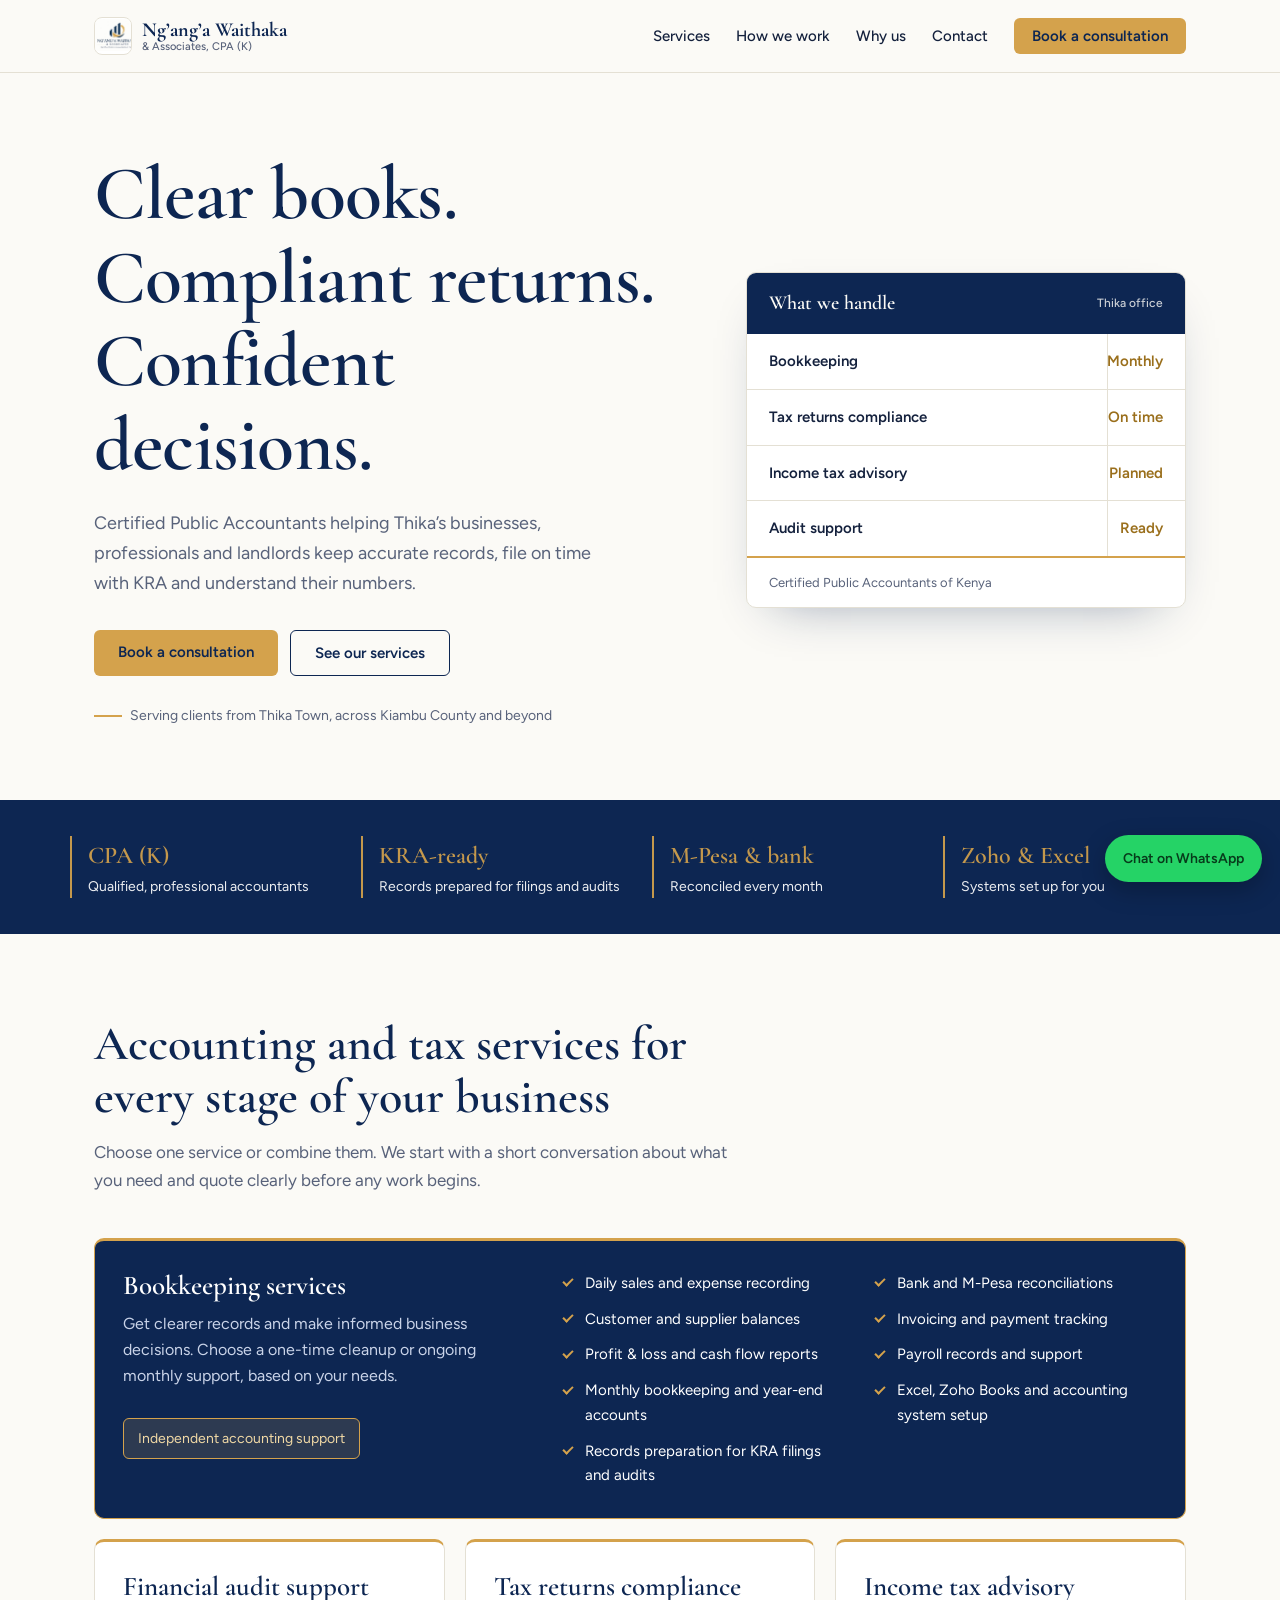
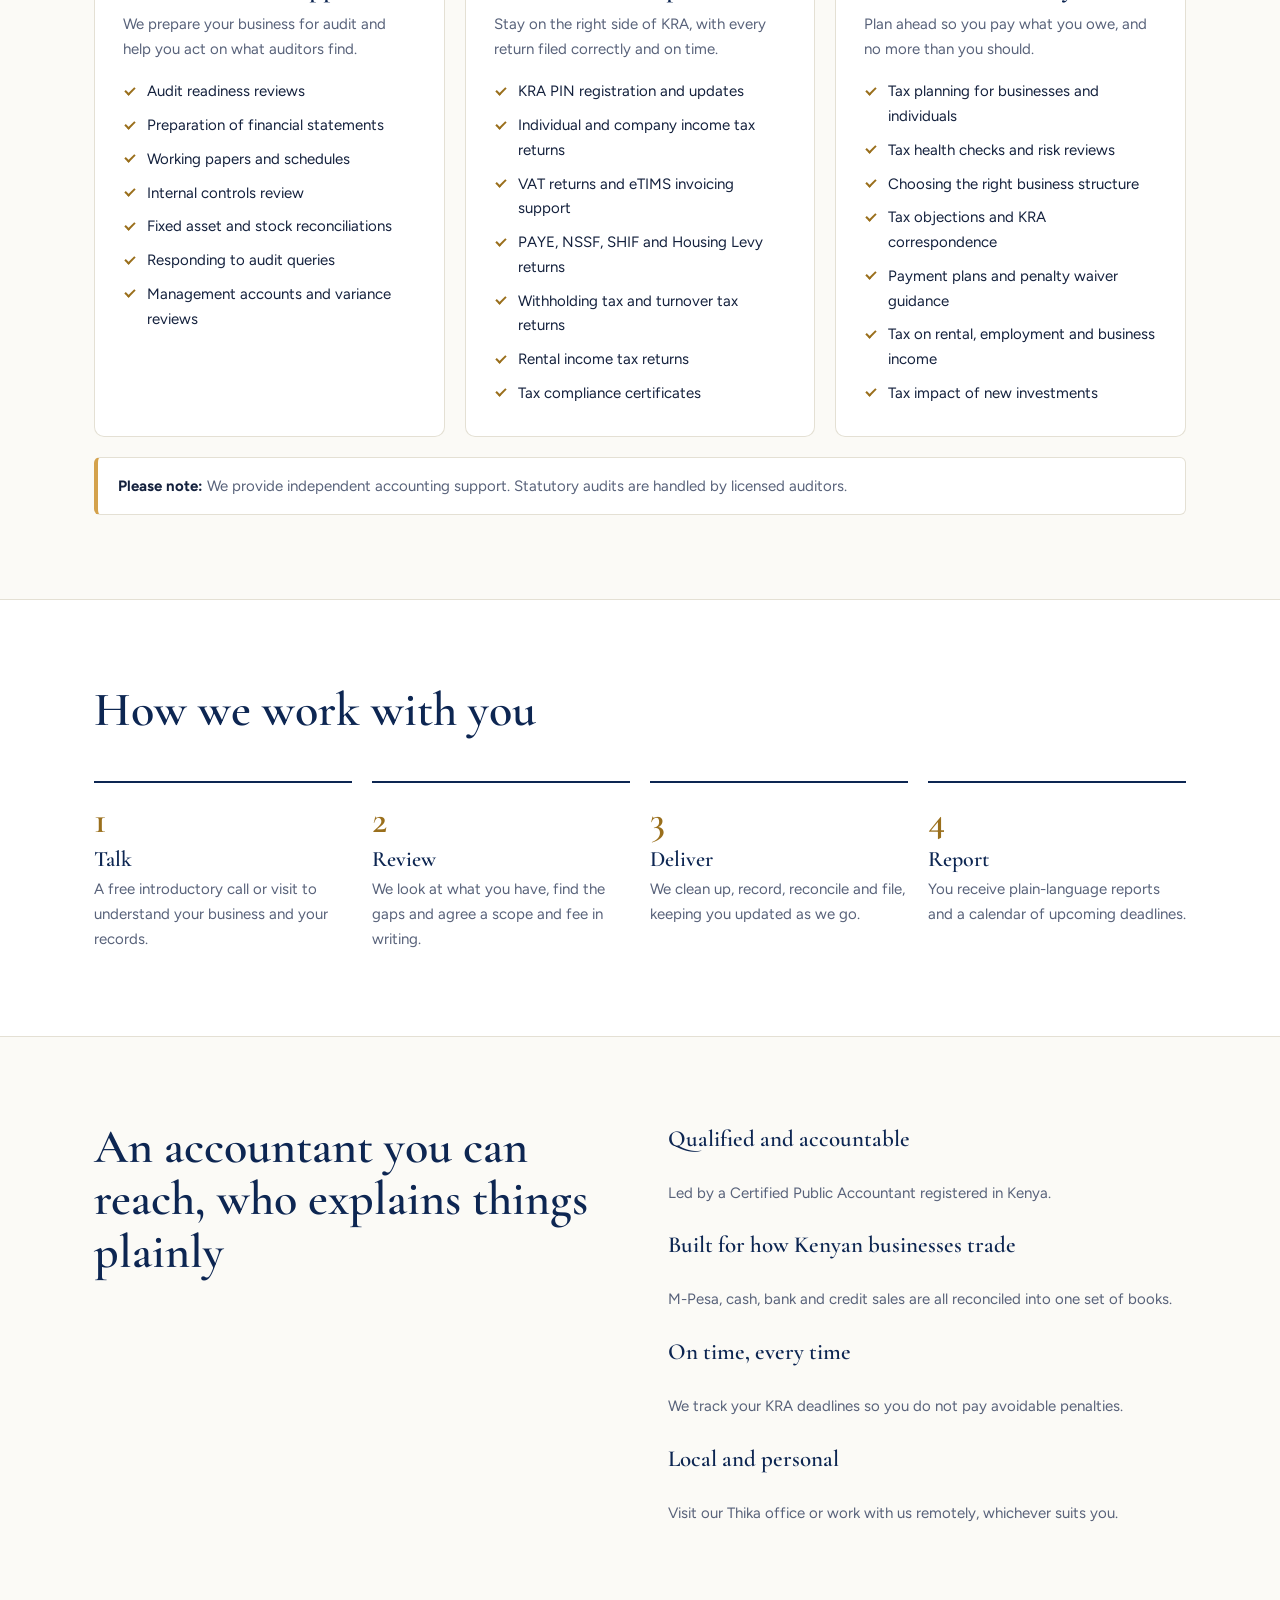
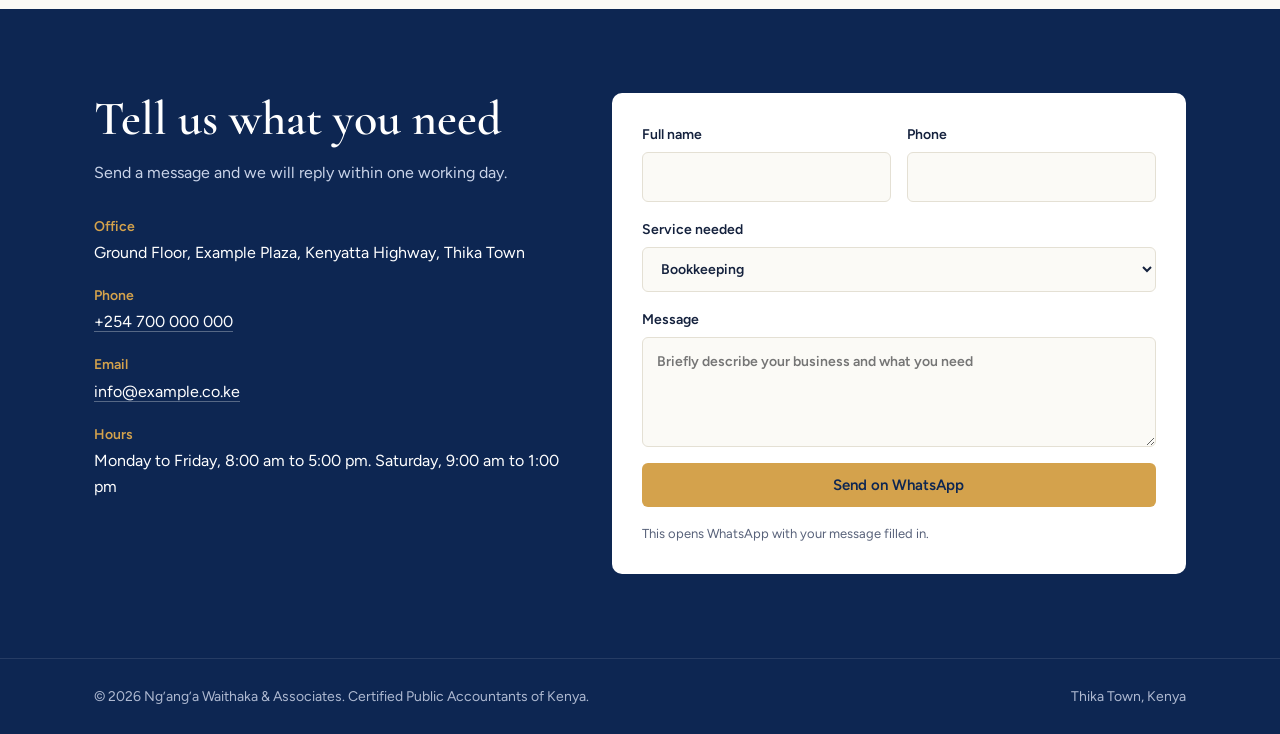
==== commit 5ef3592c: "Rename Ng’ang’a Waithaka & Associates.html to index.html" ====
--- a/index.html
+++ b/index.html
@@ -1,425 +1,271 @@
-<!doctype html>
-<html class="no-js" lang="eng">
-
+<!DOCTYPE html>
+<html lang="en">
 <head>
-    <meta charset="utf-8">
-    <meta http-equiv="x-ua-compatible" content="ie=edge">
-    <title>My Portfolio</title>
-    <meta name="description" content="portfolio for daniel mwangi gachohi (dannex daniels) sharing his skills, experience and everything about his career.">
-    <meta name="viewport" content="width=device-width, initial-scale=1">
-
-    <!-- <link rel="manifest" href="site.webmanifest"> -->
-    <!-- Place favicon.ico in the root directory -->
-
-    <!-- CSS here -->
-    <link rel="stylesheet" href="css/bootstrap.min.css">
-    <link rel="stylesheet" href="css/owl.carousel.min.css">
-    <link rel="stylesheet" href="css/magnific-popup.css">
-    <link rel="stylesheet" href="css/font-awesome.min.css">
-    <link rel="stylesheet" href="css/themify-icons.css">
-    <link rel="stylesheet" href="css/nice-select.css">
-    <link rel="stylesheet" href="css/flaticon.css">
-    <link rel="stylesheet" href="css/gijgo.css">
-    <link rel="stylesheet" href="css/animate.min.css">
-    <link rel="stylesheet" href="css/slick.css">
-    <link rel="stylesheet" href="css/slicknav.css">
-    <link rel="stylesheet" href="css/style.css">
-    <!-- <link rel="stylesheet" href="css/responsive.css"> -->
+<meta charset="UTF-8">
+<meta name="viewport" content="width=device-width, initial-scale=1, viewport-fit=cover">
+<title>Ng’ang’a Waithaka & Associates | Certified Public Accountants, Thika</title>
+<meta name="description" content="Certified Public Accountants in Thika offering bookkeeping, tax compliance, income tax advisory and audit support for businesses and individuals.">
+<link href="https://fonts.googleapis.com/css2?family=Cormorant+Garamond:wght@500;600;700&family=Figtree:wght@400;500;600&display=swap" rel="stylesheet">
+<style>
+:root{--navy:#0D2652;--gold:#D4A24C;--gold-d:#9A6F1C;--paper:#FBFAF6;--card:#fff;--ink:#14213D;--mute:#58627A;--line:#E4E0D4;--band:#0D2652;--band-ink:#fff;--on-gold:#0D2652;
+box-sizing:border-box;padding-top:env(safe-area-inset-top,0px);padding-bottom:env(safe-area-inset-bottom,0px)}
+@media(prefers-color-scheme:dark){:root:not([data-theme="light"]){--navy:#E9C47A;--gold:#D4A24C;--gold-d:#E3B766;--paper:#0A1730;--card:#10213F;--ink:#EEF1F7;--mute:#A6B0C6;--line:#223558;--band:#07112A;--band-ink:#fff;--on-gold:#0D2652}}
+:root[data-theme="dark"]{--navy:#E9C47A;--gold:#D4A24C;--gold-d:#E3B766;--paper:#0A1730;--card:#10213F;--ink:#EEF1F7;--mute:#A6B0C6;--line:#223558;--band:#07112A;--band-ink:#fff;--on-gold:#0D2652}
+*,*::before,*::after{box-sizing:border-box;margin:0;padding:0}
+html{scroll-behavior:smooth;scroll-padding-top:84px}
+body{font-family:Figtree,system-ui,sans-serif;background:var(--paper);color:var(--ink);line-height:1.65;font-size:16px}
+h1,h2,h3{font-family:'Cormorant Garamond',Georgia,serif;color:var(--navy);line-height:1.1;font-weight:600}
+a{color:inherit}
+:focus-visible{outline:3px solid var(--gold);outline-offset:3px}
+.wrap{max-width:1140px;margin:0 auto;padding:0 24px}
+header{position:sticky;top:0;z-index:20;background:color-mix(in srgb,var(--paper) 92%,transparent);backdrop-filter:blur(8px);border-bottom:1px solid var(--line)}
+.nav{display:flex;align-items:center;justify-content:space-between;height:72px;gap:16px}
+.brand{display:flex;align-items:center;gap:10px;text-decoration:none;font-family:'Cormorant Garamond',serif;font-weight:700;font-size:20px;color:var(--navy);line-height:1.05}
+.brand .mark{width:38px;height:38px;border-radius:8px;background:#fff;display:grid;place-items:center;overflow:hidden;border:1px solid var(--line)}
+.brand .mark img{width:46px;height:auto;margin-top:-2px}
+.brand small{display:block;font-family:Figtree;font-weight:500;font-size:11px;color:var(--mute)}
+nav ul{display:flex;gap:26px;list-style:none;align-items:center}
+nav a{text-decoration:none;font-size:15px;font-weight:500;color:var(--ink)}
+nav a:hover{color:var(--gold-d)}
+.btn{display:inline-block;background:var(--gold);color:var(--on-gold);font-weight:600;padding:13px 24px;border-radius:6px;text-decoration:none;border:0;font:600 15px Figtree,sans-serif;cursor:pointer;transition:filter .15s}
+.btn:hover{filter:brightness(1.08)}
+.btn.ghost{background:transparent;color:var(--navy);border:1.5px solid var(--navy)}
+nav .btn{padding:9px 18px;color:#0D2652}
+@media(max-width:820px){nav ul li:not(:last-child){display:none}}
+
+.hero{padding:80px 0 72px}
+.hero .wrap{display:grid;grid-template-columns:1.15fr .85fr;gap:56px;align-items:center}
+.hero h1{font-size:clamp(42px,6vw,76px);letter-spacing:-.01em;margin-bottom:22px}
+.hero p.lead{font-size:18px;color:var(--mute);max-width:520px;margin-bottom:32px}
+.hero .cta{display:flex;gap:12px;flex-wrap:wrap}
+.hero .loc{margin-top:28px;font-size:14px;color:var(--mute);display:flex;gap:8px;align-items:center}
+.hero .loc::before{content:"";width:28px;height:2px;background:var(--gold)}
+/* ledger panel */
+.ledger{background:var(--card);border:1px solid var(--line);border-radius:10px;padding:0;overflow:hidden;box-shadow:0 20px 50px -28px rgba(13,38,82,.45)}
+.ledger-h{background:var(--navy);color:var(--paper);padding:14px 22px;font-family:'Cormorant Garamond',serif;font-size:20px;font-weight:600;display:flex;justify-content:space-between}
+:root[data-theme="dark"] .ledger-h{color:#0D2652}
+@media(prefers-color-scheme:dark){:root:not([data-theme="light"]) .ledger-h{color:#0D2652}}
+.ledger-h span:last-child{font-family:Figtree;font-size:12px;font-weight:500;opacity:.8;align-self:center}
+.ledger ul{list-style:none}
+.ledger li{display:flex;justify-content:space-between;gap:12px;padding:15px 22px;border-top:1px solid var(--line);font-size:15px;background-image:linear-gradient(90deg,transparent calc(100% - 78px),var(--line) calc(100% - 78px),var(--line) calc(100% - 77px),transparent calc(100% - 77px))}
+.ledger li:first-child{border-top:0}
+.ledger li b{font-weight:600}
+.ledger li i{font-style:normal;color:var(--gold-d);font-weight:600;width:60px;text-align:right}
+.ledger-f{padding:14px 22px;border-top:2px solid var(--gold);font-size:13px;color:var(--mute);display:flex;justify-content:space-between}
+@media(max-width:860px){.hero .wrap{grid-template-columns:1fr}.hero{padding-top:48px}}
+
+section{padding:84px 0}
+.sec-h{max-width:640px;margin-bottom:44px}
+.sec-h h2{font-size:clamp(32px,4.4vw,48px);margin-bottom:14px}
+.sec-h p{color:var(--mute);font-size:17px}
+.band{background:var(--band);color:var(--band-ink)}
+.stats{display:grid;grid-template-columns:repeat(4,1fr);gap:24px;padding:36px 0}
+.stats div{border-left:2px solid var(--gold);padding-left:16px;font-size:14px;opacity:.92}
+.stats b{display:block;font-family:'Cormorant Garamond',serif;font-size:24px;color:var(--gold);font-weight:600}
+@media(max-width:700px){.stats{grid-template-columns:1fr 1fr}}
+
+/* services */
+.svc{display:grid;grid-template-columns:repeat(3,1fr);gap:20px}
+.card{background:var(--card);border:1px solid var(--line);border-top:3px solid var(--gold);border-radius:10px;padding:30px 28px}
+.card h3{font-size:27px;margin-bottom:10px}
+.card>p{color:var(--mute);font-size:15px;margin-bottom:18px}
+.card ul{list-style:none;display:grid;gap:9px;font-size:15px}
+.card li{padding-left:24px;position:relative}
+.card li::before{content:"";position:absolute;left:2px;top:.5em;width:10px;height:6px;border-left:2px solid var(--gold-d);border-bottom:2px solid var(--gold-d);transform:rotate(-45deg)}
+.book{grid-column:1/-1;display:grid;grid-template-columns:.8fr 1.2fr;gap:40px;background:var(--navy);border-color:var(--gold);color:#fff}
+.book h3{color:#fff}
+.book>div>p{color:#C9D3E8;font-size:16px;margin-bottom:22px}
+:root[data-theme="dark"] .book,.book{--bk:1}
+@media(prefers-color-scheme:dark){:root:not([data-theme="light"]) .book{background:#13294d}:root:not([data-theme="light"]) .book h3{color:var(--gold)}}
+.book ul{grid-template-columns:1fr 1fr;gap:11px 28px}
+.book li::before{border-color:var(--gold)}
+.pill{display:inline-block;margin-top:6px;background:rgba(212,162,76,.16);border:1px solid var(--gold);color:#F1D9A5;padding:8px 14px;border-radius:6px;font-size:14px}
+.note{margin-top:20px;background:var(--card);border:1px solid var(--line);border-left:4px solid var(--gold);border-radius:6px;padding:16px 20px;font-size:15px;color:var(--mute)}
+.note b{color:var(--ink)}
+@media(max-width:900px){.svc{grid-template-columns:1fr}.book{grid-template-columns:1fr;gap:24px}.book ul{grid-template-columns:1fr}}
+
+/* process */
+.steps{display:grid;grid-template-columns:repeat(4,1fr);gap:20px;counter-reset:s}
+.step{border-top:2px solid var(--navy);padding-top:18px;counter-increment:s}
+.step::before{content:counter(s);font-family:'Cormorant Garamond',serif;font-size:38px;color:var(--gold-d);font-weight:600;display:block;line-height:1;margin-bottom:8px}
+.step h3{font-size:22px;margin-bottom:6px}
+.step p{font-size:15px;color:var(--mute)}
+@media(max-width:860px){.steps{grid-template-columns:1fr 1fr}}
+@media(max-width:520px){.steps{grid-template-columns:1fr}}
+
+.why{display:grid;grid-template-columns:1fr 1fr;gap:56px;align-items:start}
+.why h2{font-size:clamp(32px,4.4vw,48px)}
+.why dl{display:grid;gap:22px}
+.why dt{font-family:'Cormorant Garamond',serif;font-size:23px;font-weight:600;color:var(--navy)}
+.why dd{color:var(--mute);font-size:15px}
+@media(max-width:860px){.why{grid-template-columns:1fr;gap:28px}}
+
+/* contact */
+.contact{display:grid;grid-template-columns:.9fr 1.1fr;gap:48px}
+.contact h2{color:#fff;font-size:clamp(32px,4.4vw,48px);margin-bottom:14px}
+:root .band h2{color:#fff}
+.info{display:grid;gap:18px;margin-top:28px;font-size:16px}
+.info div b{display:block;color:var(--gold);font-size:14px;font-weight:600;margin-bottom:2px}
+.info a{text-decoration:none;border-bottom:1px solid rgba(255,255,255,.3)}
+form{background:var(--card);color:var(--ink);border-radius:10px;padding:30px;display:grid;gap:16px}
+label{font-size:14px;font-weight:600;display:grid;gap:6px}
+input,select,textarea{font:inherit;padding:12px 14px;border:1px solid var(--line);border-radius:6px;background:var(--paper);color:var(--ink);width:100%}
+textarea{min-height:110px;resize:vertical}
+.two{display:grid;grid-template-columns:1fr 1fr;gap:16px}
+.hint{font-size:13px;color:var(--mute)}
+@media(max-width:860px){.contact{grid-template-columns:1fr}}@media(max-width:520px){.two{grid-template-columns:1fr}}
+footer{background:var(--band);color:#AEB9D1;font-size:14px;padding:26px 0;border-top:1px solid rgba(255,255,255,.1)}
+footer .wrap{display:flex;justify-content:space-between;flex-wrap:wrap;gap:10px}
+.wa{position:fixed;right:18px;bottom:calc(18px + env(safe-area-inset-bottom,0px));background:#25D366;color:#073B1B;font-weight:600;font-size:14px;padding:12px 18px;border-radius:40px;text-decoration:none;box-shadow:0 8px 24px rgba(0,0,0,.25);z-index:30}
+@media(prefers-reduced-motion:reduce){html{scroll-behavior:auto}}
+</style>
 </head>
-
 <body>
-    <!--[if lte IE 9]>
-            <p class="browserupgrade">You are using an <strong>outdated</strong> browser. Please <a href="https://browsehappy.com/">upgrade your browser</a> to improve your experience and security.</p>
-        <![endif]-->
-
-    <!-- header-start -->
-    <header>
-        <div class="header-area ">
-            <div id="sticky-header" class="main-header-area">
-                <div class="container-fluid">
-                    <div class="row align-items-center">
-                        <div class="col-xl-3 col-lg-2">
-                            <div class="logo">
-                                <a href="index.html">
-                                    <img src="img/logo.png" alt="">
-                                </a>
-                            </div>
-                        </div>
-                        <div class="col-xl-6 col-lg-7">
-                            <div class="main-menu  d-none d-lg-block">
-                                <nav>
-                                    <ul id="navigation">
-                                        <li><a class="active" href="index.html">home</a></li>
-                                        <li><a href="#my_skills">My Skills</a></li>
-                                        <li><a href="#portfolio">Portfolio</a></li>
-                                        <li><a href="#about_me">About Me</a></li>
-                                        <li><a href="#merit">Merit</a></li>
-                                        <li><a href="#contact">Contact</a></li>
-                                    </ul>
-                                </nav>
-                            </div>
-                        </div>
-                        <div class="col-xl-3 col-lg-3 d-none d-lg-block">
-                            <div class="Appointment">
-                                <div class="book_btn d-none d-lg-block">
-                                    <a  href="#contact">Contact Me</a>
-                                </div>
-                            </div>
-                        </div>
-                        <div class="col-12">
-                            <div class="mobile_menu d-block d-lg-none"></div>
-                        </div>
-                    </div>
-
-                </div>
-            </div>
-        </div>
-    </header>
-    <!-- header-end -->
-
-    <!-- slider_area_start -->
-    <div class="slider_area">
-        <div class="single_slider  d-flex align-items-center slider_bg_1">
-            <div class="container">
-                <div class="row align-items-center">
-                    <div class="col-md-12">
-                        <div class="slider_text text-center">
-                            <h3>
-                                Hello This is Dan
-                            </h3>
-                            <span>IT Specialist | Programmer | Trainer</span>
-                        </div>
-                    </div>
-                </div>
-            </div>
-            <div class="shap_pattern d-none d-lg-block">
-                <img src="img/about/grid.png" alt="">
-            </div>
-            <div class="social_links">
-                <ul>
-                    <li><a href="https://www.facebook.com/Dannex.Daniels"> <i class="fa fa-facebook"></i> </a></li>
-                    <li><a href="https://www.twitter.com/danieldannex"> <i class="fa fa-twitter"></i> </a></li>
-                    <li><a href="https://www.linkedin.com/in/daniel-mwangi-b3950995"> <i class="fa fa-linkedin"></i> </a></li>
-                    <li><a href="https://www.github.com/DannexDaniels"> <i class="fa fa-github"></i> </a></li>
-                    <li><a href="https://medium.com/@dannexdaniels"> <i class="fa fa-medium"></i> </a></li>
-                </ul>
-            </div>
-
-        </div>
-    </div>
-    <!-- slider_area_end -->
-
-    <!-- service_area  -->
-    <div class="service_area" id="my_skills">
-        <div class="container">
-            <div class="row">
-                <div class="col-xl-12">
-                    <div class="section_title text-center mb-65">
-                        <h3>My Skills</h3>
-                    </div>
-                </div>
-            </div>
-            <div class="row">
-                <div class="col-xl-4 col-md-4">
-                    <div class="single_service text-center">
-                        <div class="icon">
-                            <img src="img/svg_icon/1.svg" alt="">
-                        </div>
-                        <h3>IT Specialist</h3>
-                        <p>I have vast knowledge and skills related to modern technologies and its tools. This include <strong>Network, System and Database Administration, Data Analysis, Cloud Computing (using Oracle Cloud), Software Development, Help Desk and IT Support among others.</strong></p>
-                    </div>
-                </div>
-                <div class="col-xl-4 col-md-4">
-                    <div class="single_service text-center">
-                        <div class="icon">
-                            <img src="img/svg_icon/2.svg" alt="">
-                        </div>
-                        <h3>Programmer</h3>
-                        <p>I am proficient in creating computer programs especially <strong>mobile and web applications</strong>. I am more of a <strong>back end developer</strong> but I can also design and develop simple front-end UIs for a program. I am good in <strong>NodeJs, CodeIgniter (PHP), Java (Android), Boostrap and JQuery.</strong></p>
-                    </div>
-                </div>
-                <div class="col-xl-4 col-md-4">
-                    <div class="single_service text-center">
-                        <div class="icon">
-                            <img src="img/svg_icon/3.svg" alt="">
-                        </div>
-                        <h3>Trainer</h3>
-                        <p>I'm good at handling people and making them understand what, why and how to use different technological tools and applications in different settings. I'm able digest complex concepts and lay it out to my audience in simple manner and a way they can understand. </p>
-                    </div>
-                </div>
-            </div>
-        </div>
-    </div>
-    <!--/ service_area  -->
-
-    <!-- portfolio_area -->
-    <div class="portfolio_area portfolio_bg_1" id="portfolio">
-        <div class="container">
-            <div class="row">
-                <div class="col-xl-12">
-                    <div class="section_title white_text text-center">
-                        <span>Portfolios</span>
-                        <h3>Some of my awesome <br>
-                                work here</h3>
-                    </div>
-                </div>
-            </div>
-        </div>
-    </div>
-    <!--/ portfolio_area -->
-
-    <!-- portfolio_image_area  -->
-    <div class="portfolio_image_area">
-        <div class="container">
-            <div class="row">
-                <div class="col-xl-7 col-md-7">
-                    <div class="single_Portfolio">
-                        <div class="portfolio_thumb">
-                            <img src="img/portfolio/dannex.jpg" alt="">
-                        </div>
-                        <a href="img/portfolio/dannex.jpg" class="popup popup-image"></a>
-                        <div class="portfolio_hover">
-                            <div class="title">
-                                    <h3>Dannex Technologies website</h3>
-                            </div>
-                        </div>
-                    </div>
-                </div>
-                <div class="col-xl-5 col-md-5">
-                    <div class="single_Portfolio">
-                        <div class="portfolio_thumb">
-                            <img src="img/portfolio/pearl.jpg" alt="">
-                        </div>
-                        <a href="img/portfolio/pearl.jpg" class="popup popup-image"></a>
-                        <div class="portfolio_hover">
-                            <div class="title">
-                                    <h3>Pearl Online Magazine</h3>
-                            </div>
-                        </div>
-                    </div>
-                </div>
-                <div class="col-xl-1 col-md-1 col-lg-1">
-
-                </div>
-                <div class="col-xl-5 col-md-5 col-lg-5">
-                    <div class="single_Portfolio">
-                        <div class="portfolio_thumb">
-                            <img src="img/portfolio/downhill.png" alt="">
-                        </div>
-                        <a href="img/portfolio/downhill.png" class="popup popup-image"></a>
-                        <div class="portfolio_hover">
-                            <div class="title">
-                                    <h3>Downhill Restaurant Website</h3>
-                            </div>
-                        </div>
-                    </div>
-                </div>
-                <div class="col-xl-1 col-md-1 col-lg-1">
-
-                </div>
-                <div class="col-xl-5 col-md-5 col-lg-5">
-                    <div class="single_Portfolio">
-                        <div class="portfolio_thumb">
-                            <img src="img/portfolio/endtimes.png" alt="">
-                        </div>
-                        <a href="img/portfolio/endtimes.png" class="popup popup-image"></a>
-                        <div class="portfolio_hover">
-                            <div class="title">
-                                    <h3>End Times Revival Website</h3>
-                            </div>
-                        </div>
-                    </div>
-                </div>
-            </div>
-            <div class="row">
-                <div class="col-xl-12">
-                    <div class="more_portfolio text-center">
-                        <a class="line_btn" href="#">More Folio</a>
-                    </div>
-                </div>
-            </div>
-        </div>
-    </div>
-    <!--/ portfolio_image_area  -->
-
-    <!-- about_me  -->
-    <div class="about_me" id="about_me">
-        <div class="about_large_title d-none d-lg-block">
-                About
-        </div>
-        <div class="container">
-            <div class="row align-items-center">
-                <div class="col-xl-6 col-md-6">
-                    <div class="about_e_details">
-                        <h3>About me</h3>
-                        <p> I am a Tech enthusiast who love learning, practising and sharing stuff related to technology. I am proficient and well informed in most aspects of <strong>Information Technology</strong>. In addition to this, I possess the following strengths :</p>
-                        <div class="">
-                            <ul class="unordered-list">
-                                <li>Good in computer programming and networking.</li>
-                                <li>Great at offering IT support and maintenance.</li>
-                                <li>Goal oriented and ability to handle multiple tasks.</li>
-                                <li>Possess leadership and management skills.</li>
-                                <li>Ability to solve complex IT related problems.</li>
-                                <li>Possess excellent written and verbal communication skills.</li>
-                                <li>Possess a positive attitude no matter the situation.</li>
-                                <li>I’m self-motivated and don’t wait to be pushed to do something.</li>
-                            </ul>
-                        </div>
-                        <div class="download_cv">
-                            <a class="boxed-btn3" href="https://docs.google.com/document/d/1R4op0Xu1MMevDq2A_UD_5sKNTff9Oa8b3oMnlu7GTB0/edit?usp=sharing">View CV</a>
-                        </div>
-                    </div>
-                </div>
-                <div class="col-xl-6 col-md-6">
-                    <div class="about_img">
-                        <div class="color_pattern d-none d-lg-block">
-                            <img src="img/about/color_grid.png" alt="">
-                        </div>
-                        <div class="my_Pic">
-                                <img src="img/about/about.png" alt="">
-                        </div>
-                    </div>
-                </div>
-            </div>
-        </div>
-    </div>
-    <!--/ about_me  -->
-
-    <!--<div class="counter_area">
-        <div class="container">
-            <div class="row">
-                <div class="col-xl-4 col-md-4">
-                    <div class="single_counter text-center">
-                        <h3>
-                            <span class="counter" >520 </span><span>+</span>
-                        </h3>
-                        <p>Total Projects</p>
-                    </div>
-                </div>
-                <div class="col-xl-4 col-md-4">
-                    <div class="single_counter text-center">
-                        <h3>
-                            <span class="counter">244 </span>
-                        </h3>
-                        <p>On Going Projects</p>
-                    </div>
-                </div>
-                <div class="col-xl-4 col-md-4">
-                    <div class="single_counter text-center">
-                        <h3>
-                            <span class="counter" >95 </span> <span>%</span>
-                        </h3>
-                        <p>Job Success</p>
-                    </div>
-                </div>
-            </div>
-        </div>
-    </div>-->
-
-    <!-- testimonial_area  -->
-    <div class="testimonial_area " id="merit">
-            <div class="container">
-                <div class="row">
-                    <div class="col-xl-12">
-                        <div class="merit_area">
-                            <center><h3 style="font-size: 70px;font-weight: 600;color: #ffffff;">Merit</h3>
-                                <p style="font-size: 24px;font-weight: 200;color: #ffffff;margin-top: 20px;margin-bottom: 36px;">Was featured on KTN’s Teknohama due to my USSD App that enable parents and students to access school information like fee balance, exam results etc</p></center>
-                            <iframe width="100%" height="500" src="https://www.youtube.com/embed/jx09dMJZLlM" frameborder="0" allow="accelerometer; autoplay; encrypted-media; gyroscope; picture-in-picture" allowfullscreen></iframe>
-                        </div>
-                    </div>
-                </div>
-            </div>
-        </div>
-        <!-- /testimonial_area  -->
-    
-    <div class="discuss_projects" id="contact">
-        <div class="container">
-            <div class="row">
-                <div class="col-xl-12">
-                    <div class="project_text text-center">
-                        <h3>Contact me</h3>
-
-                        <p style="font-size: 25px"><i class="fa fa-phone"></i> : <strong>+254704040556</strong></p>
-                        <p style="font-size: 25px"><i class="fa fa-envelope"></i> : <strong>dannex.mwangi@gmail.com</strong> </p>
-                    </div>
-                </div>
-            </div>
-        </div>
-    </div>
-
-    <!-- footer start -->
-    <footer class="footer">
-        <div class="footer_top">
-            <div class="container">
-                <div class="row align-items-center">
-                    <div class="col-xl-6 col-md-6">
-                        <div class="menu_links">
-                            <ul>
-                                <li><a href="#about_me">About</a></li>
-                                <li><a href="#my_skills">My Skills</a></li>
-                                <li><a href="#portfolio">Portfolio</a></li>
-                            </ul>
-                        </div>
-                    </div>
-                    <div class="col-xl-6 col-md-6">
-                        <div class="socail_links">
-                            <ul>
-                                <li><a href="https://www.facebook.com/Dannex.Daniels"> <i class="fa fa-facebook"></i> </a></li>
-                                <li><a href="https://www.twitter.com/danieldannex"> <i class="fa fa-twitter"></i> </a></li>
-                                <li><a href="https://www.linkedin.com/in/daniel-mwangi-b3950995"> <i class="fa fa-linkedin"></i> </a></li>
-                                <li><a href="https://www.github.com/DannexDaniels"> <i class="fa fa-github"></i> </a></li>
-                                <li><a href="https://medium.com/@dannexdaniels"> <i class="fa fa-medium"></i> </a></li>
-                            </ul>
-                        </div>
-                    </div>
-                </div>
-            </div>
-        </div>
-        <!--<div class="copy-right_text">
-            <div class="container">
-                <div class="footer_border"></div>
-                <div class="row">
-                    <div class="col-xl-12">
-                        <p class="copy_right text-center">
-                            &lt;!&ndash; Link back to Colorlib can't be removed. Template is licensed under CC BY 3.0. &ndash;&gt;
-Copyright &copy;<script>document.write(new Date().getFullYear());</script> All rights reserved | This template is made with <i class="fa fa-heart-o" aria-hidden="true"></i> by <a href="https://colorlib.com" target="_blank">Colorlib</a>
-&lt;!&ndash; Link back to Colorlib can't be removed. Template is licensed under CC BY 3.0. &ndash;&gt;
-                        </p>
-                    </div>
-                </div>
-            </div>
-        </div>-->
-    </footer>
-    <!--/ footer end  -->
-
-    <!-- JS here -->
-    <script src="js/vendor/modernizr-3.5.0.min.js"></script>
-    <script src="js/vendor/jquery-1.12.4.min.js"></script>
-    <script src="js/popper.min.js"></script>
-    <script src="js/bootstrap.min.js"></script>
-    <script src="js/owl.carousel.min.js"></script>
-    <script src="js/isotope.pkgd.min.js"></script>
-    <script src="js/ajax-form.js"></script>
-    <script src="js/waypoints.min.js"></script>
-    <script src="js/jquery.counterup.min.js"></script>
-    <script src="js/imagesloaded.pkgd.min.js"></script>
-    <script src="js/scrollIt.js"></script>
-    <script src="js/jquery.scrollUp.min.js"></script>
-    <script src="js/wow.min.js"></script>
-    <script src="js/nice-select.min.js"></script>
-    <script src="js/jquery.slicknav.min.js"></script>
-    <script src="js/jquery.magnific-popup.min.js"></script>
-    <script src="js/plugins.js"></script>
-    <script src="js/gijgo.min.js"></script>
-
-    <!--contact js-->
-    <script src="js/contact.js"></script>
-    <script src="js/jquery.ajaxchimp.min.js"></script>
-    <script src="js/jquery.form.js"></script>
-    <script src="js/jquery.validate.min.js"></script>
-    <script src="js/mail-script.js"></script>
-
-    <script src="js/main.js"></script>
+<header>
+<div class="wrap nav">
+<a class="brand" href="#top" aria-label="Ng’ang’a Waithaka & Associates home"><span class="mark"><img src="[data-uri]" alt=""></span><span>Ng’ang’a Waithaka<small>& Associates, CPA (K)</small></span></a>
+<nav aria-label="Main"><ul>
+<li><a href="#services">Services</a></li><li><a href="#process">How we work</a></li><li><a href="#why">Why us</a></li><li><a href="#contact">Contact</a></li>
+<li><a class="btn" href="#contact">Book a consultation</a></li></ul></nav>
+</div>
+</header>
+
+<main id="top">
+<div class="hero"><div class="wrap">
+<div>
+<h1>Clear books. Compliant returns. Confident decisions.</h1>
+<p class="lead">Certified Public Accountants helping Thika’s businesses, professionals and landlords keep accurate records, file on time with KRA and understand their numbers.</p>
+<div class="cta"><a class="btn" href="#contact">Book a consultation</a><a class="btn ghost" href="#services">See our services</a></div>
+<p class="loc">Serving clients from Thika Town, across Kiambu County and beyond</p>
+</div>
+<aside class="ledger" aria-label="Services at a glance">
+<div class="ledger-h"><span>What we handle</span><span>Thika office</span></div>
+<ul>
+<li><b>Bookkeeping</b><i>Monthly</i></li>
+<li><b>Tax returns compliance</b><i>On time</i></li>
+<li><b>Income tax advisory</b><i>Planned</i></li>
+<li><b>Audit support</b><i>Ready</i></li>
+</ul>
+<div class="ledger-f"><span>Certified Public Accountants of Kenya</span></div>
+</aside>
+</div></div>
+
+<div class="band"><div class="wrap stats">
+<div><b>CPA (K)</b>Qualified, professional accountants</div>
+<div><b>KRA-ready</b>Records prepared for filings and audits</div>
+<div><b>M-Pesa & bank</b>Reconciled every month</div>
+<div><b>Zoho & Excel</b>Systems set up for you</div>
+</div></div>
+
+<section id="services"><div class="wrap">
+<div class="sec-h"><h2>Accounting and tax services for every stage of your business</h2><p>Choose one service or combine them. We start with a short conversation about what you need and quote clearly before any work begins.</p></div>
+<div class="svc">
+
+<article class="card book" id="bookkeeping">
+<div>
+<h3>Bookkeeping services</h3>
+<p>Get clearer records and make informed business decisions. Choose a one-time cleanup or ongoing monthly support, based on your needs.</p>
+<span class="pill">Independent accounting support</span>
+</div>
+<ul>
+<li>Daily sales and expense recording</li>
+<li>Bank and M-Pesa reconciliations</li>
+<li>Customer and supplier balances</li>
+<li>Invoicing and payment tracking</li>
+<li>Profit & loss and cash flow reports</li>
+<li>Payroll records and support</li>
+<li>Monthly bookkeeping and year-end accounts</li>
+<li>Excel, Zoho Books and accounting system setup</li>
+<li>Records preparation for KRA filings and audits</li>
+</ul>
+</article>
+
+<article class="card"><h3>Financial audit support</h3>
+<p>We prepare your business for audit and help you act on what auditors find.</p>
+<ul>
+<li>Audit readiness reviews</li>
+<li>Preparation of financial statements</li>
+<li>Working papers and schedules</li>
+<li>Internal controls review</li>
+<li>Fixed asset and stock reconciliations</li>
+<li>Responding to audit queries</li>
+<li>Management accounts and variance reviews</li>
+</ul></article>
+
+<article class="card"><h3>Tax returns compliance</h3>
+<p>Stay on the right side of KRA, with every return filed correctly and on time.</p>
+<ul>
+<li>KRA PIN registration and updates</li>
+<li>Individual and company income tax returns</li>
+<li>VAT returns and eTIMS invoicing support</li>
+<li>PAYE, NSSF, SHIF and Housing Levy returns</li>
+<li>Withholding tax and turnover tax returns</li>
+<li>Rental income tax returns</li>
+<li>Tax compliance certificates</li>
+</ul></article>
+
+<article class="card"><h3>Income tax advisory</h3>
+<p>Plan ahead so you pay what you owe, and no more than you should.</p>
+<ul>
+<li>Tax planning for businesses and individuals</li>
+<li>Tax health checks and risk reviews</li>
+<li>Choosing the right business structure</li>
+<li>Tax objections and KRA correspondence</li>
+<li>Payment plans and penalty waiver guidance</li>
+<li>Tax on rental, employment and business income</li>
+<li>Tax impact of new investments</li>
+</ul></article>
+</div>
+<p class="note"><b>Please note:</b> We provide independent accounting support. Statutory audits are handled by licensed auditors.</p>
+</div></section>
+
+<section id="process" style="background:var(--card);border-block:1px solid var(--line)"><div class="wrap">
+<div class="sec-h"><h2>How we work with you</h2></div>
+<div class="steps">
+<div class="step"><h3>Talk</h3><p>A free introductory call or visit to understand your business and your records.</p></div>
+<div class="step"><h3>Review</h3><p>We look at what you have, find the gaps and agree a scope and fee in writing.</p></div>
+<div class="step"><h3>Deliver</h3><p>We clean up, record, reconcile and file, keeping you updated as we go.</p></div>
+<div class="step"><h3>Report</h3><p>You receive plain-language reports and a calendar of upcoming deadlines.</p></div>
+</div></div></section>
+
+<section id="why"><div class="wrap why">
+<h2>An accountant you can reach, who explains things plainly</h2>
+<dl>
+<dt>Qualified and accountable</dt><dd>Led by a Certified Public Accountant registered in Kenya.</dd>
+<dt>Built for how Kenyan businesses trade</dt><dd>M-Pesa, cash, bank and credit sales are all reconciled into one set of books.</dd>
+<dt>On time, every time</dt><dd>We track your KRA deadlines so you do not pay avoidable penalties.</dd>
+<dt>Local and personal</dt><dd>Visit our Thika office or work with us remotely, whichever suits you.</dd>
+</dl>
+</div></section>
+
+<section id="contact" class="band"><div class="wrap contact">
+<div>
+<h2>Tell us what you need</h2>
+<p style="color:#C9D3E8">Send a message and we will reply within one working day.</p>
+<div class="info">
+<div><b>Office</b>Ground Floor, Example Plaza, Kenyatta Highway, Thika Town</div>
+<div><b>Phone</b><a href="tel:+254700000000">+254 700 000 000</a></div>
+<div><b>Email</b><a href="mailto:info@example.co.ke">info@example.co.ke</a></div>
+<div><b>Hours</b>Monday to Friday, 8:00 am to 5:00 pm. Saturday, 9:00 am to 1:00 pm</div>
+</div></div>
+<form id="f">
+<div class="two"><label>Full name<input name="n" required autocomplete="name"></label>
+<label>Phone<input name="p" type="tel" required autocomplete="tel"></label></div>
+<label>Service needed<select name="s"><option>Bookkeeping</option><option>Tax returns compliance</option><option>Income tax advisory</option><option>Financial audit support</option><option>Not sure yet</option></select></label>
+<label>Message<textarea name="m" placeholder="Briefly describe your business and what you need"></textarea></label>
+<button class="btn" type="submit">Send on WhatsApp</button>
+<p class="hint">This opens WhatsApp with your message filled in.</p>
+</form>
+</div></section>
+</main>
+
+<footer><div class="wrap"><span>© <span id="y">2026</span> Ng’ang’a Waithaka & Associates. Certified Public Accountants of Kenya.</span><span>Thika Town, Kenya</span></div></footer>
+<a class="wa" href="https://wa.me/254700000000" aria-label="Chat on WhatsApp">Chat on WhatsApp</a>
+<script>
+document.getElementById('y').textContent=new Date().getFullYear();
+document.getElementById('f').addEventListener('submit',function(e){e.preventDefault();var d=new FormData(this);
+var t='Hello, I am '+d.get('n')+' ('+d.get('p')+'). I need help with: '+d.get('s')+'. '+(d.get('m')||'');
+window.open('https://wa.me/254700000000?text='+encodeURIComponent(t),'_blank');});
+</script>
 </body>
-
-</html>+</html>
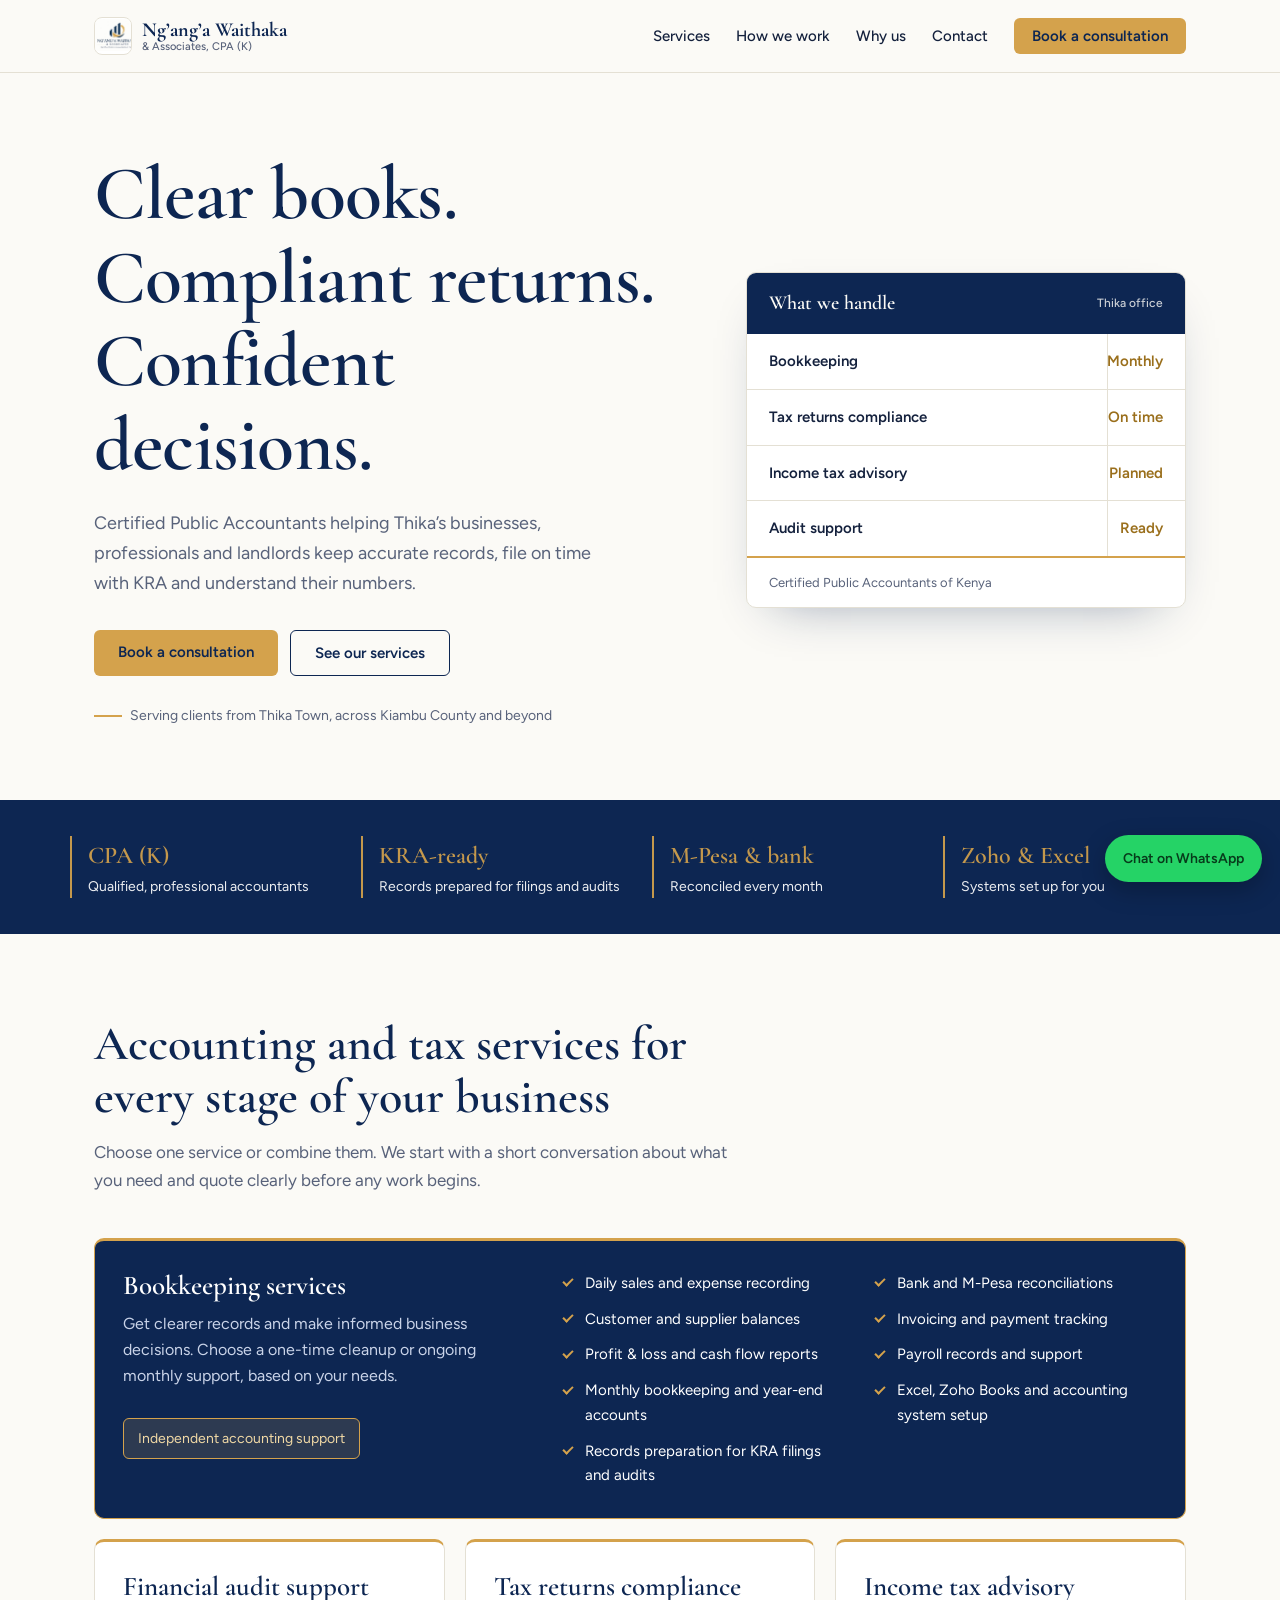
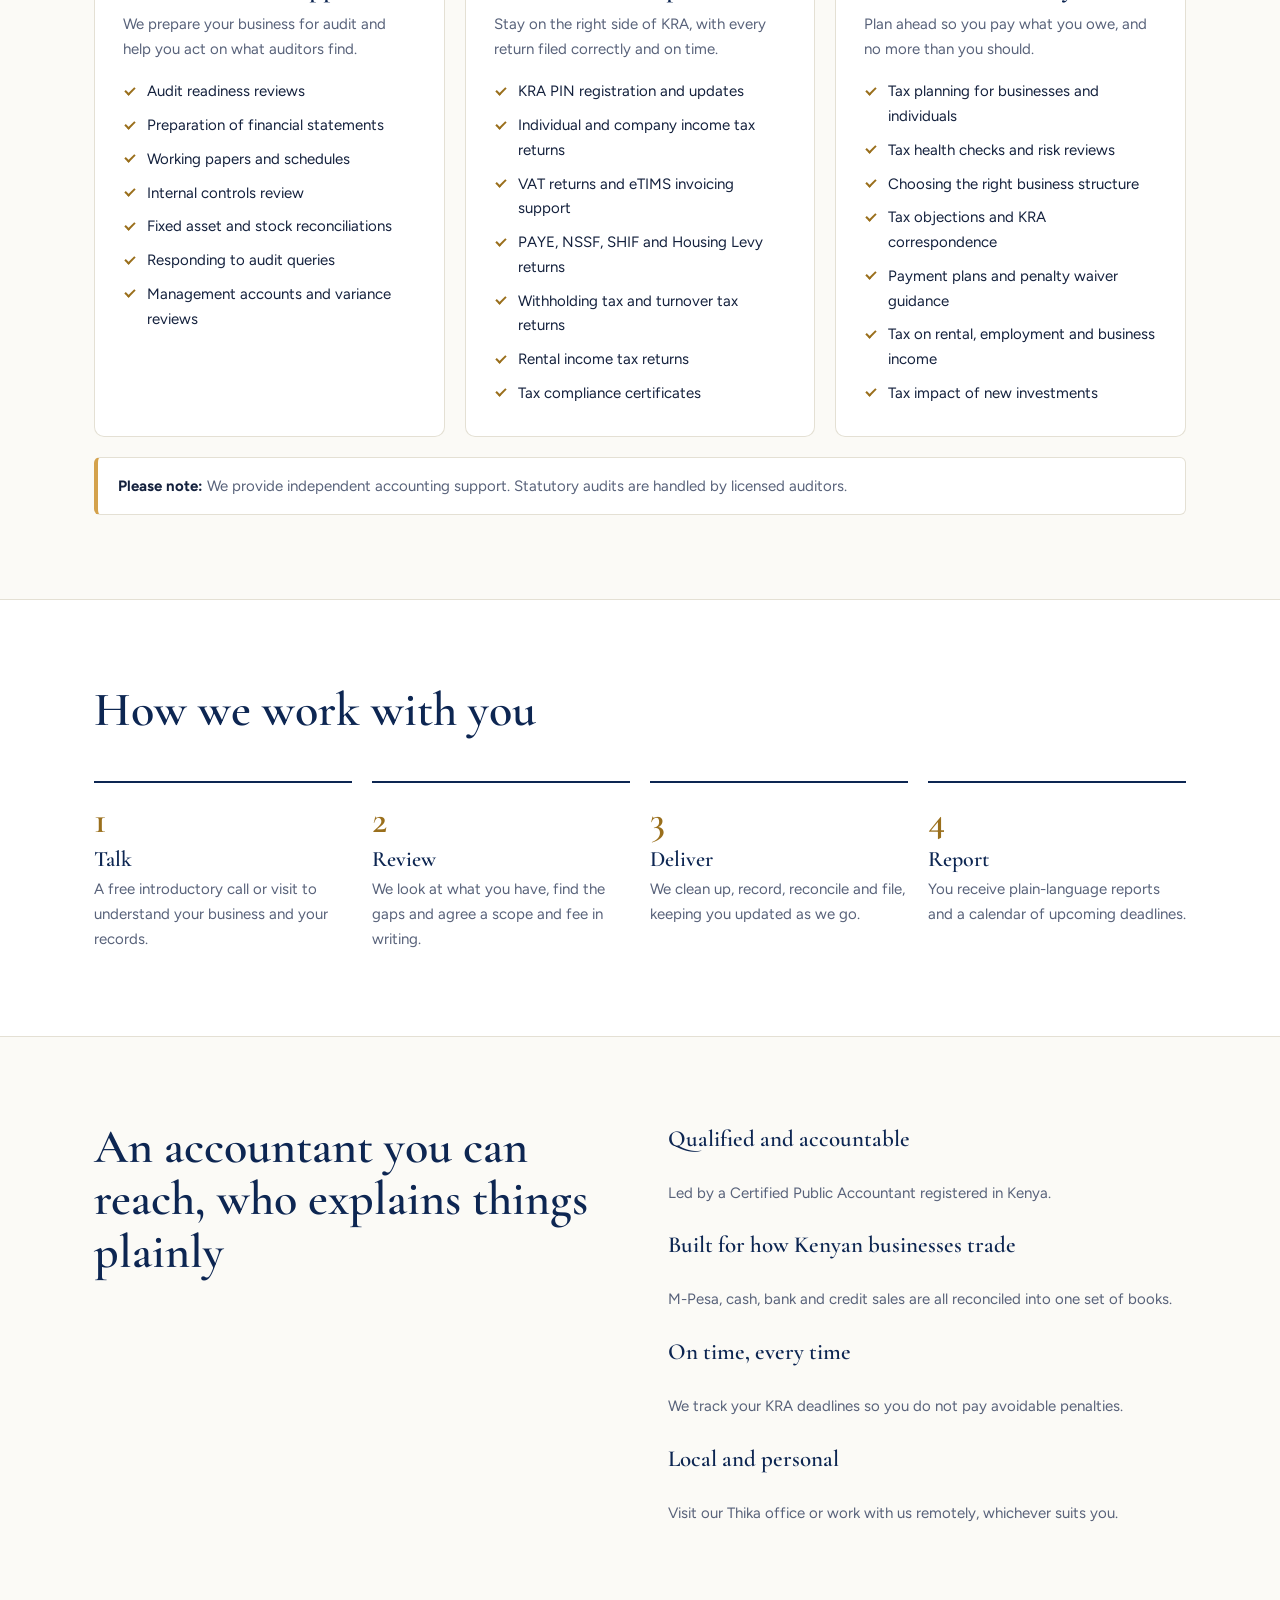
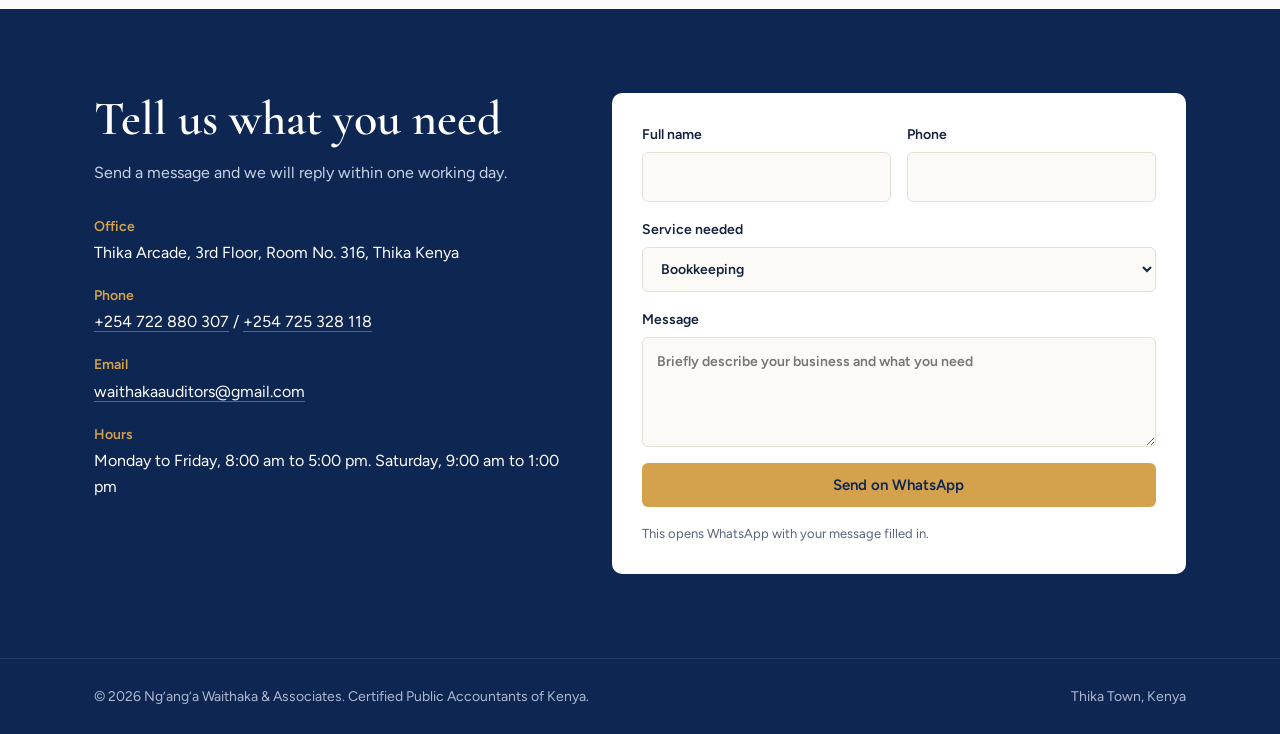
==== commit 3d0f2bb5: "Rename Ng’ang’a Waithaka & Associates.html to index.html" ====
--- a/index.html
+++ b/index.html
@@ -243,9 +243,9 @@
 <h2>Tell us what you need</h2>
 <p style="color:#C9D3E8">Send a message and we will reply within one working day.</p>
 <div class="info">
-<div><b>Office</b>Ground Floor, Example Plaza, Kenyatta Highway, Thika Town</div>
-<div><b>Phone</b><a href="tel:+254700000000">+254 700 000 000</a></div>
-<div><b>Email</b><a href="mailto:info@example.co.ke">info@example.co.ke</a></div>
+<div><b>Office</b>Thika Arcade, 3rd Floor, Room No. 316, Thika Kenya</div>
+<div><b>Phone</b><a href="tel:+254722880307">+254 722 880 307</a> / <a href="tel:+25425328118">+254 725 328 118</a></div>
+<div><b>Email</b><a href="mailto:waithakaauditors@gmail.com">waithakaauditors@gmail.com</a></div>
 <div><b>Hours</b>Monday to Friday, 8:00 am to 5:00 pm. Saturday, 9:00 am to 1:00 pm</div>
 </div></div>
 <form id="f">
@@ -260,12 +260,12 @@
 </main>
 
 <footer><div class="wrap"><span>© <span id="y">2026</span> Ng’ang’a Waithaka & Associates. Certified Public Accountants of Kenya.</span><span>Thika Town, Kenya</span></div></footer>
-<a class="wa" href="https://wa.me/254700000000" aria-label="Chat on WhatsApp">Chat on WhatsApp</a>
+<a class="wa" href="https://wa.me/254725328118" aria-label="Chat on WhatsApp">Chat on WhatsApp</a>
 <script>
 document.getElementById('y').textContent=new Date().getFullYear();
 document.getElementById('f').addEventListener('submit',function(e){e.preventDefault();var d=new FormData(this);
 var t='Hello, I am '+d.get('n')+' ('+d.get('p')+'). I need help with: '+d.get('s')+'. '+(d.get('m')||'');
-window.open('https://wa.me/254700000000?text='+encodeURIComponent(t),'_blank');});
+window.open('https://wa.me/254725328118?text='+encodeURIComponent(t),'_blank');});
 </script>
 </body>
 </html>
